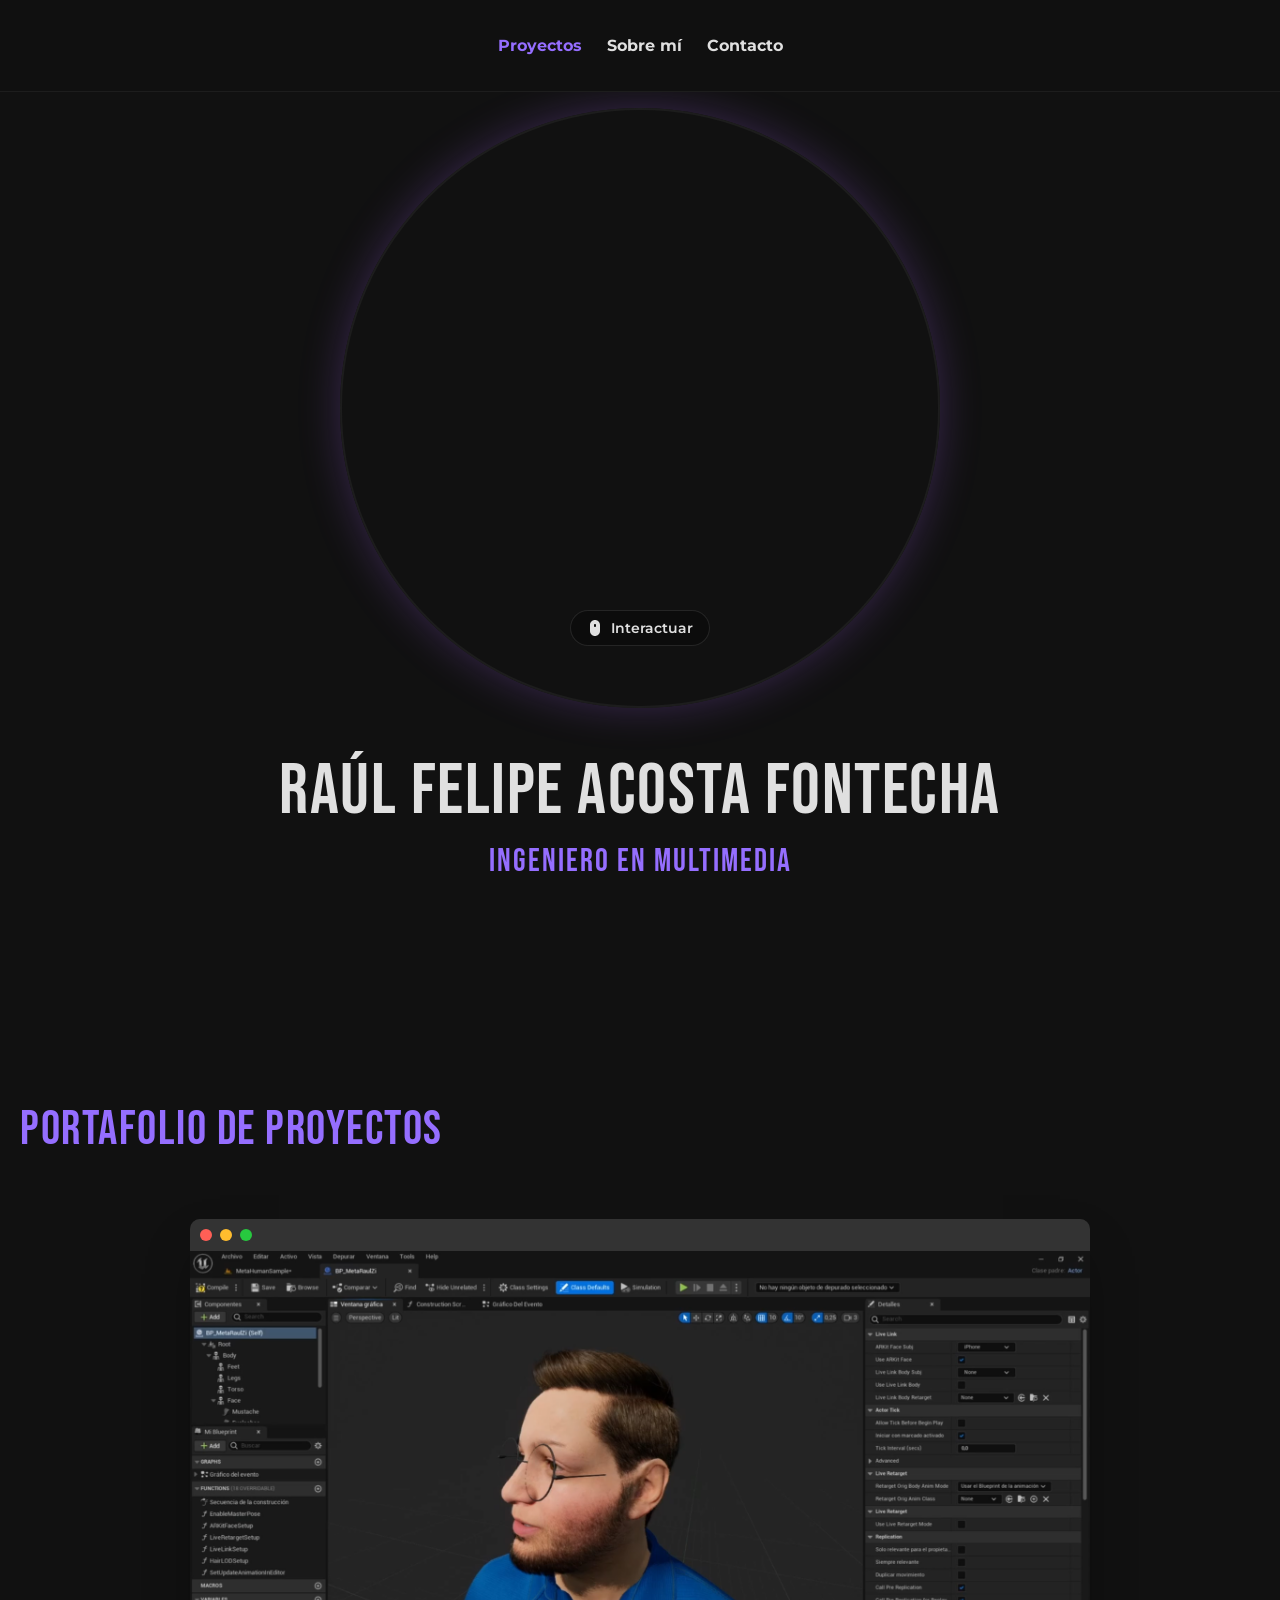
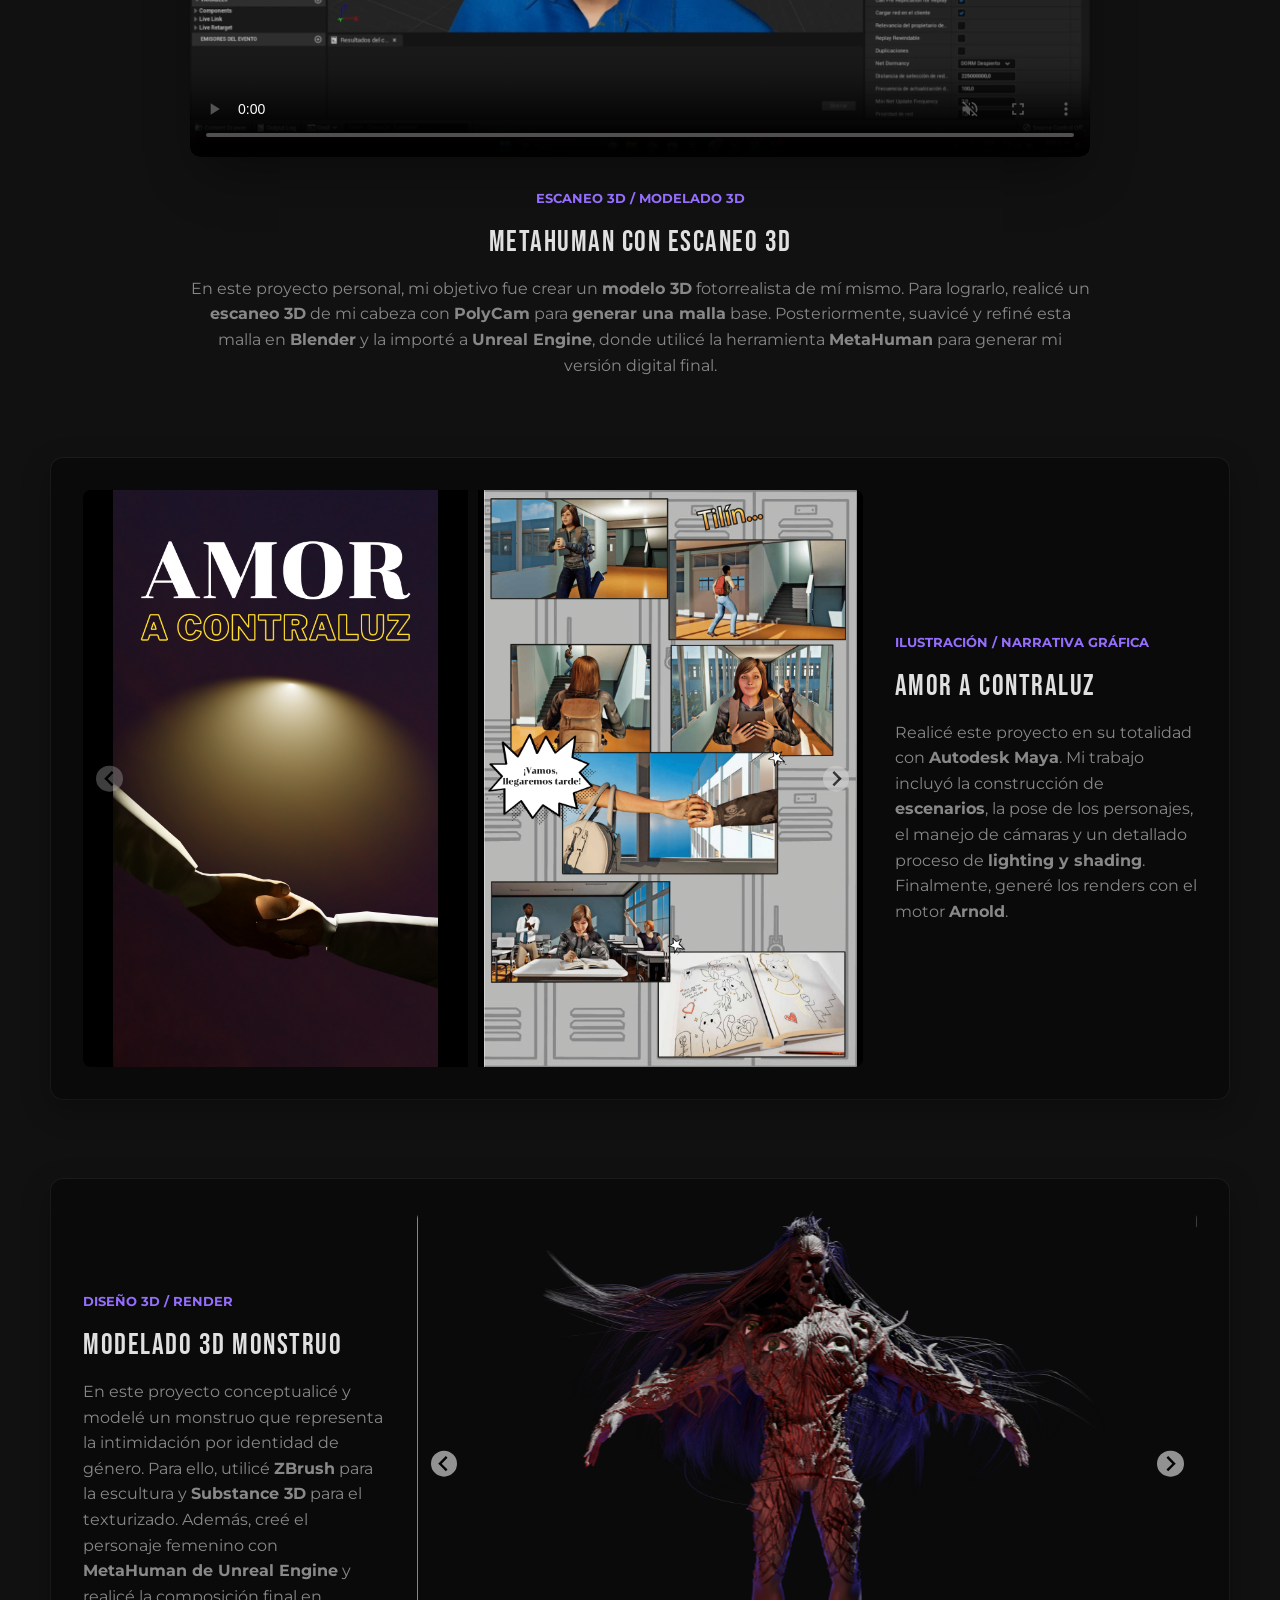
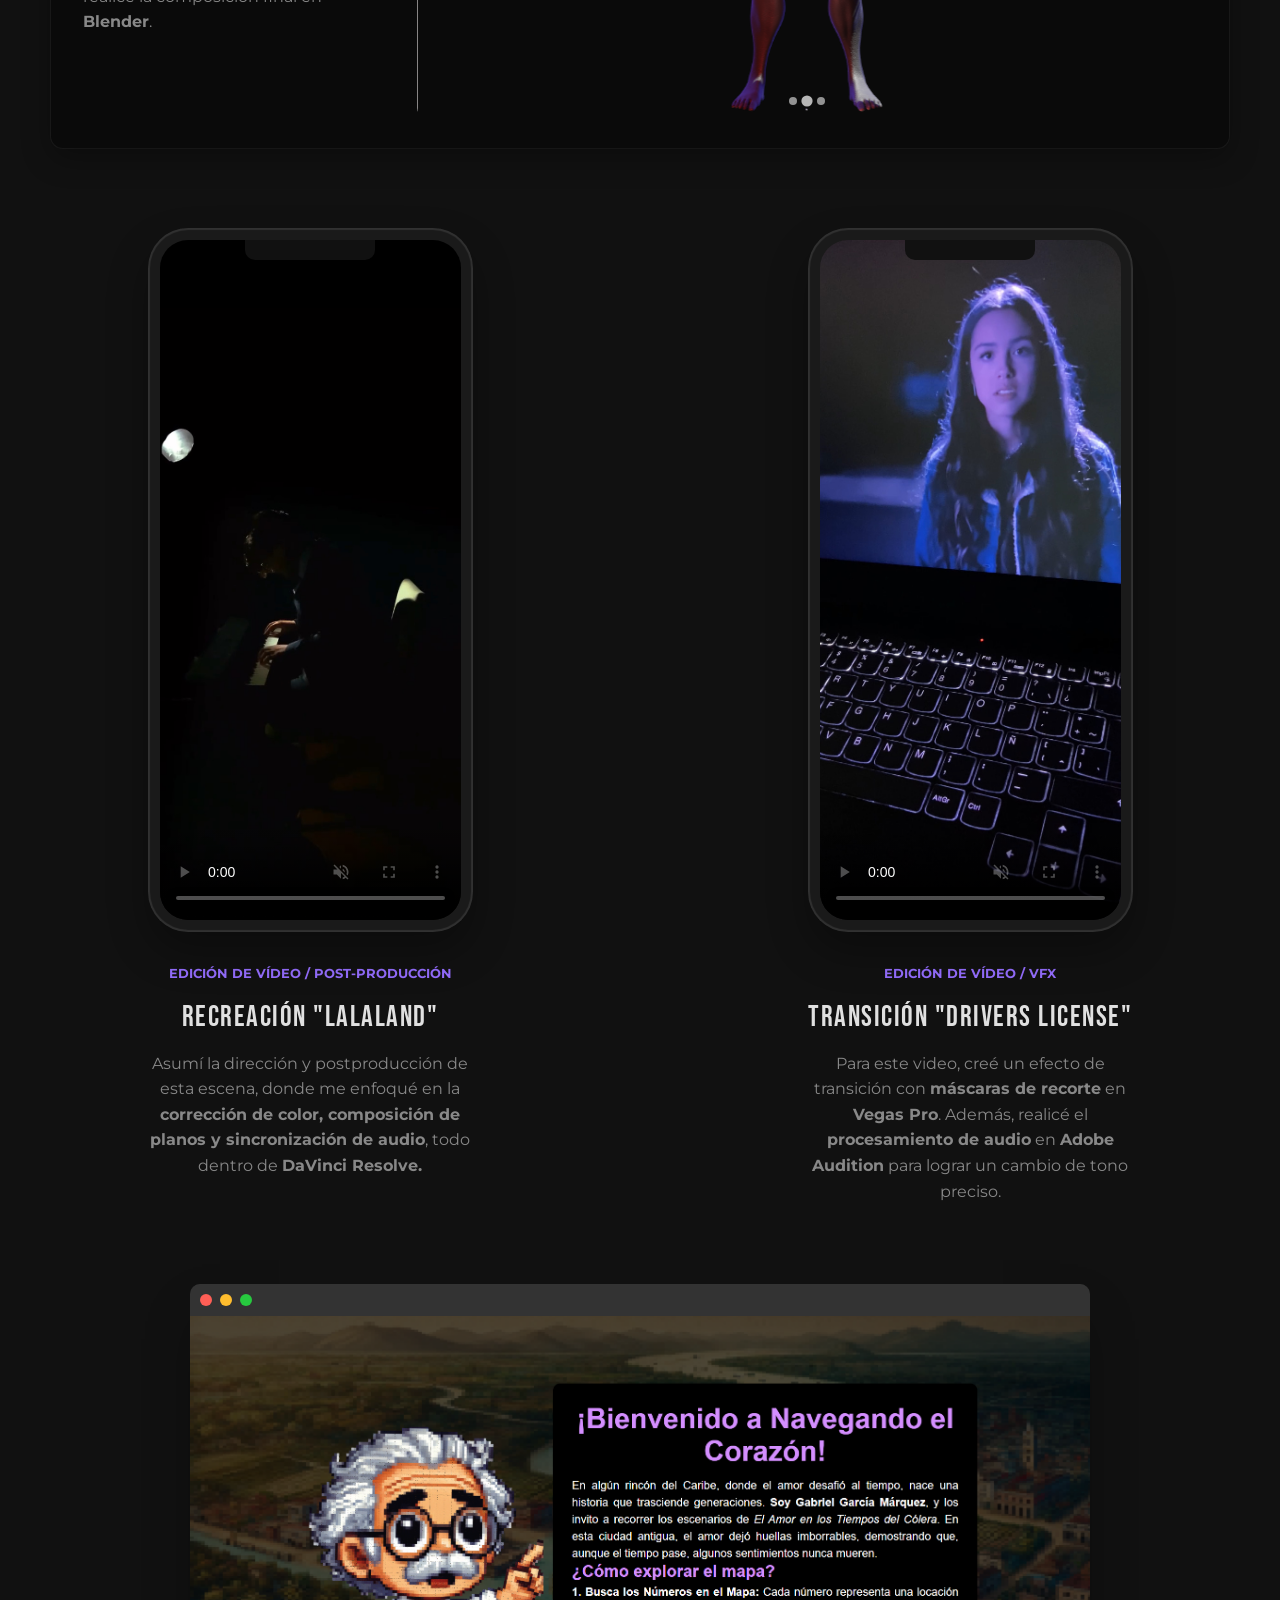
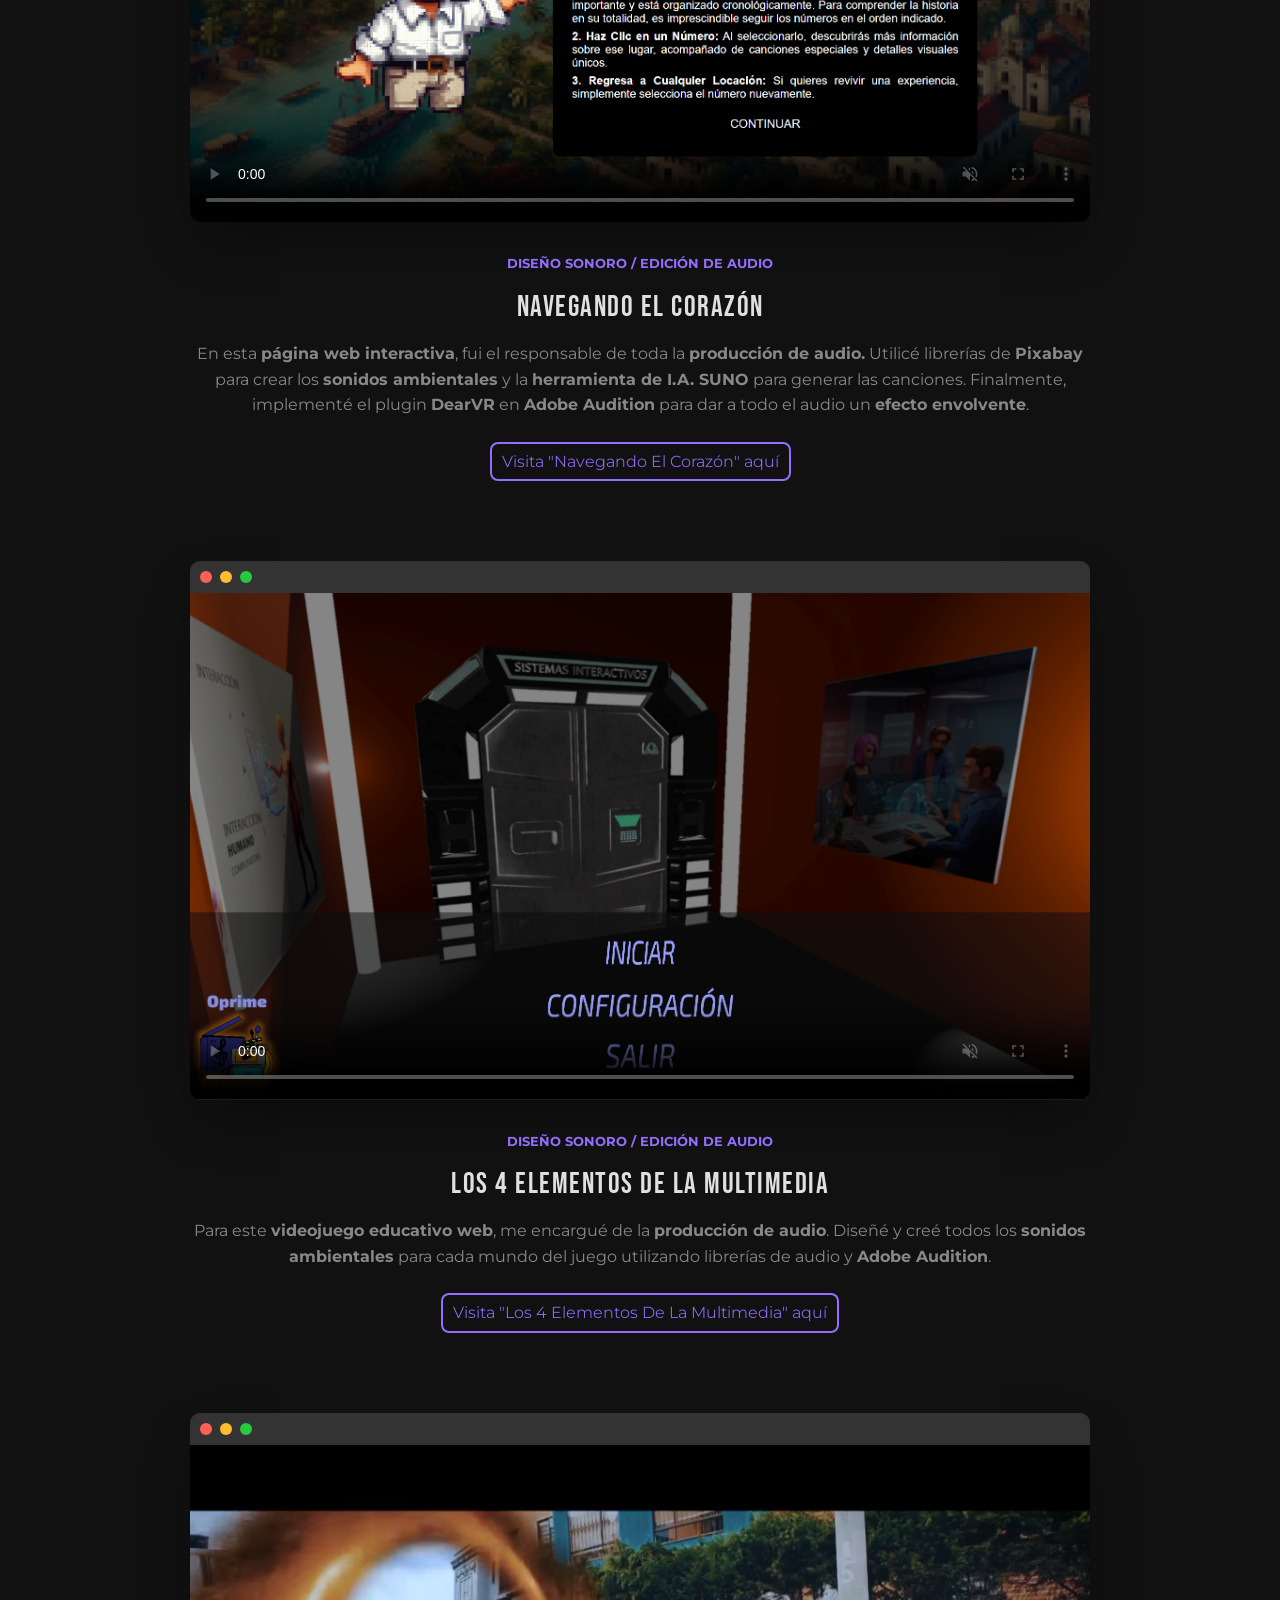
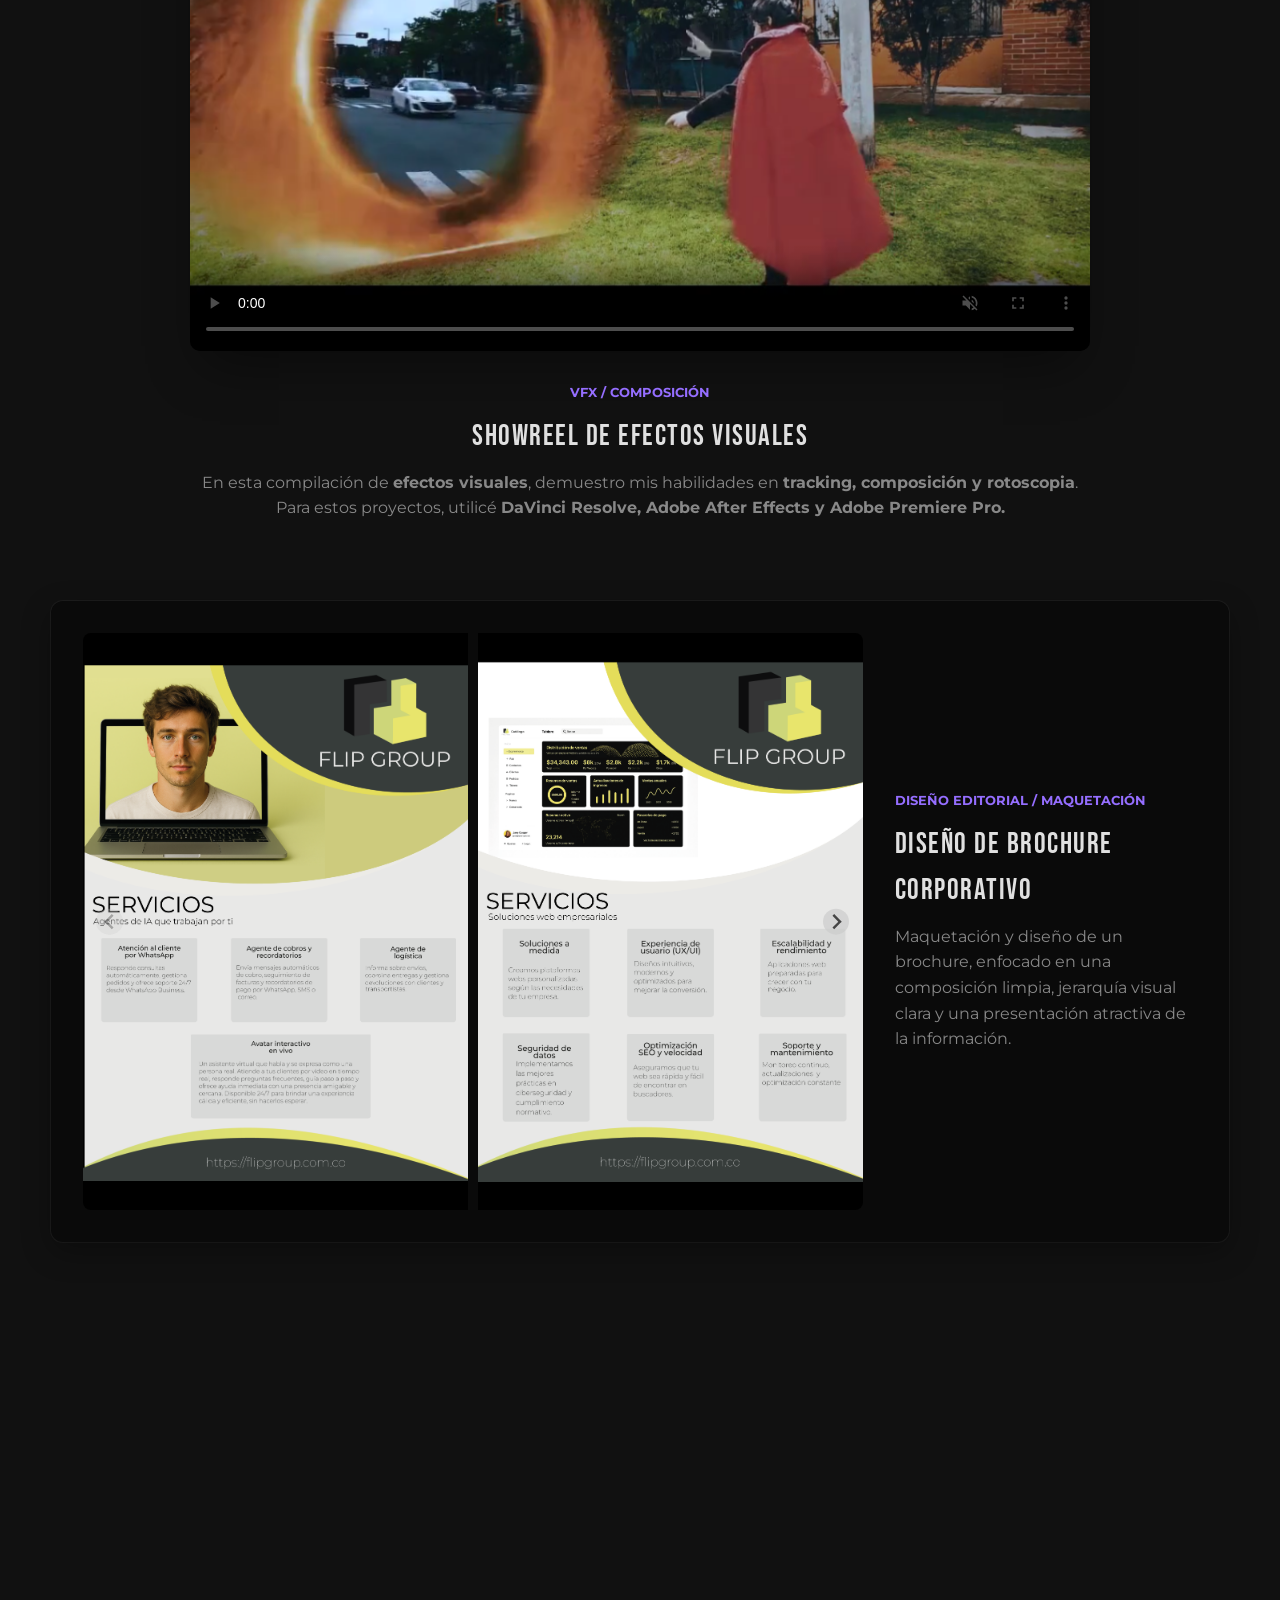
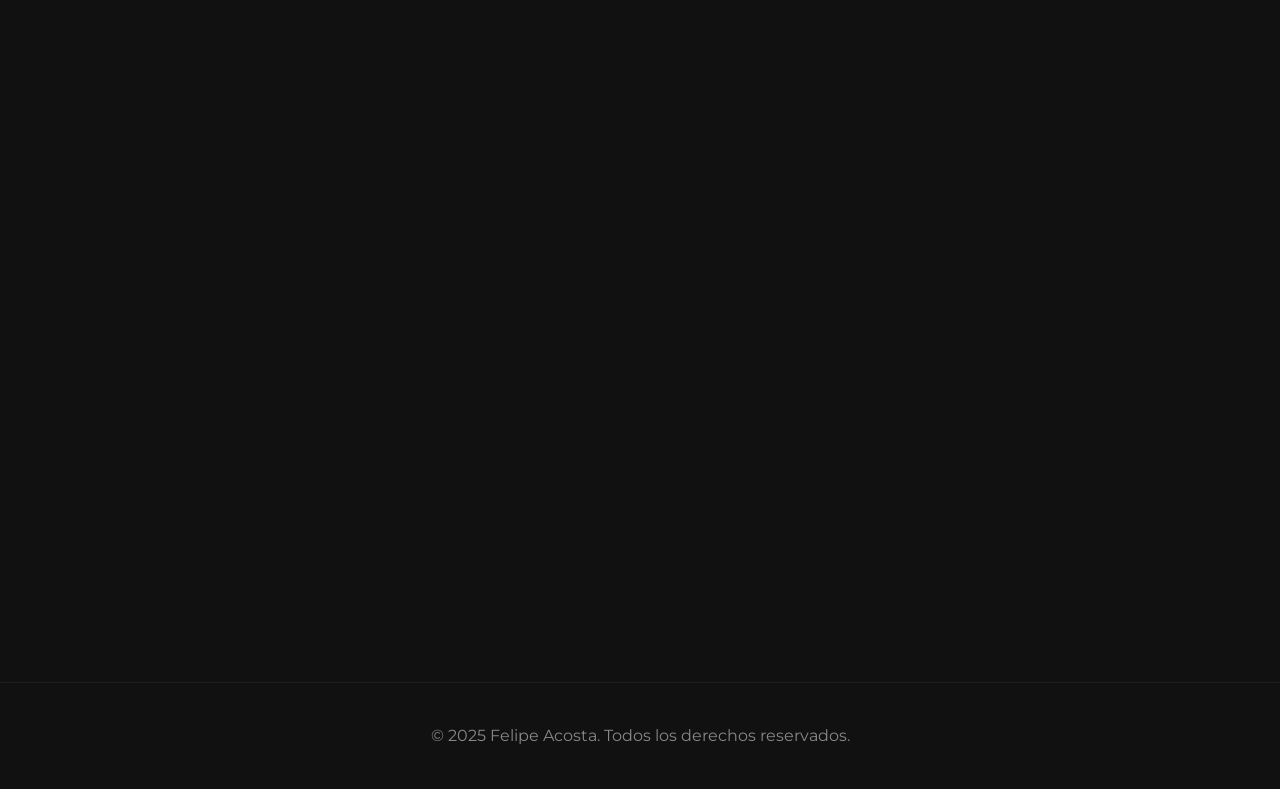
==== index.html @ 70d6d313 "Todo" ====
<!DOCTYPE html>
<html lang="es">
<head>
    <meta charset="UTF-8">
    <meta name="viewport" content="width=device-width, initial-scale=1.0">
    <title>Felipe Acosta | Ingeniero en Multimedia</title>
    <link rel="stylesheet" href="style.css">
    <link rel="preconnect" href="https://fonts.googleapis.com">
    <link rel="preconnect" href="https://fonts.gstatic.com" crossorigin>
    <link href="https://fonts.googleapis.com/css2?family=Bebas+Neue&family=Montserrat:wght@400;700&display=swap" rel="stylesheet">
    <link rel="stylesheet" href="https://cdn.jsdelivr.net/npm/@splidejs/splide@4.1.4/dist/css/splide.min.css">
</head>
<body>

    <!-- ======== HEADER / NAVEGACIÓN ======== -->
    <header class="main-header">
        <div class="container">
            <a href="#inicio" class="logo">Felipe Acosta | Ingeniero en Multimedia</a>
            <nav class="main-nav">
                <ul>
                    <li><a href="#proyectos">Proyectos</a></li>
                    <li><a href="#sobre-mi">Sobre mí</a></li>
                    <li><a href="#contacto">Contacto</a></li>
                </ul>
            </nav>
        </div>
    </header>

    <main>
        <!-- ======== SECCIÓN INICIO (HERO) ======== -->
        <section id="inicio" class="hero-section">
            <!-- Contenedor para el video interactivo -->
            <div id="metahuman-video-container" class="fade-in">
                <video id="metahuman-video" playsinline muted preload="auto" src="Multimedia/Videos/MetaFelipe.mp4"></video>
                
                <!-- ======== BOTÓN MOVIDO Y REDISEÑADO ======== -->
                <button id="toggle-interaction-btn" class="interaction-prompt">
                    <svg xmlns="http://www.w3.org/2000/svg" viewBox="0 0 384 512" width="16" height="16" fill="currentColor"><path d="M192 0C103.6 0 32 71.6 32 160V352c0 88.4 71.6 160 160 160s160-71.6 160-160V160C352 71.6 280.4 0 192 0zM224 160v32c0 17.7-14.3 32-32 32s-32-14.3-32-32V160c0-17.7 14.3-32 32-32s32 14.3 32 32z"/></svg>
                    <span>Interactuar</span>
                </button>
            </div>
            <div class="hero-title-container fade-in">
                <h1>Raúl Felipe Acosta Fontecha</h1>
                <h2>Ingeniero en Multimedia</h2>
            </div>
        </section>

        <!-- (El resto de tu HTML sigue igual) -->
        
        <!-- ======== SECCIÓN DE PROYECTOS (TEXTOS CORREGIDOS) ======== -->
        <section id="proyectos" class="section">
            <div class="container">
                <h2 class="section-title fade-in">Portafolio de Proyectos</h2>
                <div class="proyectos-grid">
        
                    <!-- Proyecto 1: Meta human -->
                    <div class="proyecto-horizontal-card full-width-grid-item fade-in">
                        <div class="browser-mockup">
                            <div class="browser-header">
                                <div class="dots"><span class="dot red"></span><span class="dot yellow"></span><span class="dot green"></span></div>
                            </div>
                            <div class="browser-screen">
                                <video src="Multimedia/Videos/Muestra meta human.mp4" poster="Multimedia/Videos/Portadas/Metta.png" playsinline loop muted controls></video>
                            </div>
                        </div>
                        <div class="horizontal-card-content">
                            <span class="category">Escaneo 3D / Modelado 3D</span>
                            <h3>Metahuman con Escaneo 3D</h3>
                            <p>En este proyecto personal, mi objetivo fue crear un <strong>modelo 3D</strong> fotorrealista de mí mismo. Para lograrlo, realicé un <strong>escaneo 3D</strong> de mi cabeza con <strong>PolyCam</strong> para <strong>generar una malla</strong> base. Posteriormente, suavicé y refiné esta malla en <strong>Blender</strong> y la importé a <strong>Unreal Engine</strong>, donde utilicé la herramienta <strong>MetaHuman</strong> para generar mi versión digital final.</p>
                        </div>
                    </div>
        
                    <!-- Proyecto 2: Cómic Interactivo -->
                    <div class="proyecto-galeria-card full-width-grid-item fade-in">
                        <div class="gallery-frame-mockup">
                            <div class="gallery-inner-container">
                                <div class="gallery-carousel-column">
                                    <div id="comic-splide" class="splide">
                                        <div class="splide__track">
                                            <ul class="splide__list">
                                                <li class="splide__slide"><img src="Multimedia/Render 3d/Comic/001.png" alt="Portada"></li>
                                                <li class="splide__slide"><img src="Multimedia/Render 3d/Comic/002.png" alt="Página 1"></li>
                                                <li class="splide__slide"><img src="Multimedia/Render 3d/Comic/003.png" alt="Página 2"></li>
                                                <li class="splide__slide"><img src="Multimedia/Render 3d/Comic/004.png" alt="Página 3"></li>
                                                <li class="splide__slide"><img src="Multimedia/Render 3d/Comic/005.png" alt="Página 4"></li>
                                                <li class="splide__slide"><img src="Multimedia/Render 3d/Comic/006.png" alt="Página 5"></li>
                                                <li class="splide__slide"><img src="Multimedia/Render 3d/Comic/007.png" alt="Página 6"></li>
                                            </ul>
                                        </div>
                                    </div>
                                </div>
                                <div class="gallery-description-column">
                                    <span class="category">Ilustración / Narrativa Gráfica</span>
                                    <h3>Amor a Contraluz</h3>
                                    <p>Realicé este proyecto en su totalidad con <strong>Autodesk Maya</strong>. Mi trabajo incluyó la construcción de <strong>escenarios</strong>, la pose de los personajes, el manejo de cámaras y un detallado proceso de <strong>lighting y shading</strong>. Finalmente, generé los renders con el motor <strong>Arnold</strong>.</p>
                                </div>
                            </div>
                        </div>
                    </div>
                    
                    <!-- Proyecto 3: Galería de Renders -->
                    <div class="proyecto-galeria-card full-width-grid-item fade-in">
                        <div class="gallery-frame-mockup">
                            <div class="gallery-inner-container">
                                <div class="gallery-description-column">
                                    <span class="category">Diseño 3D / Render</span>
                                    <h3>Modelado 3D Monstruo</h3>
                                    <p>En este proyecto conceptualicé y modelé un monstruo que representa la intimidación por identidad de género. Para ello, utilicé <strong>ZBrush</strong> para la escultura y <strong>Substance 3D</strong> para el texturizado. Además, creé el personaje femenino con <strong>MetaHuman de Unreal Engine</strong> y realicé la composición final en <strong>Blender</strong>.</p>
                                </div>
                                <div class="gallery-carousel-column">
                                    <div id="renders-carrusel" class="splide">
                                        <div class="splide__track">
                                            <ul class="splide__list">
                                                <li class="splide__slide"><img src="Multimedia/Render 3d/Diseno.png" alt="Diseño intimidación por identidad de genero"></li>
                                                <li class="splide__slide"><img src="Multimedia/Render 3d/MonstruoSISI.png" alt="Render de perfil de criatura"></li>
                                                <li class="splide__slide"><img src="Multimedia/Render 3d/Monstruo lateral.png" alt="Render lateral de criatura"></li>
                                            </ul>
                                        </div>
                                    </div>
                                </div>
                            </div>
                        </div>
                    </div>
        
                    <!-- Proyecto 4: Video Vertical 1 -->
                    <div class="proyecto-video-card fade-in">
                        <div class="phone-mockup">
                            <div class="phone-screen">
                                <video src="Multimedia/Videos/Lalaland.mp4" poster="Multimedia/Videos/Portadas/Yoyo.png" playsinline loop muted controls></video>
                            </div>
                        </div>
                        <div class="video-card-content">
                            <span class="category">Edición de Vídeo / Post-producción</span>
                            <h3>Recreación "Lalaland"</h3>
                            <p>Asumí la dirección y postproducción de esta escena, donde me enfoqué en la <strong>corrección de color, composición de planos y sincronización de audio</strong>, todo dentro de <strong>DaVinci Resolve.</strong></p>
                        </div>
                    </div>
        
                    <!-- Proyecto 5: Video Vertical 2 -->
                    <div class="proyecto-video-card fade-in">
                        <div class="phone-mockup">
                            <div class="phone-screen">
                                <video src="Multimedia/Videos/Drivers license.mp4" poster="Multimedia/Videos/Portadas/Olivia.png" playsinline loop muted controls></video>
                            </div>
                        </div>
                        <div class="video-card-content">
                            <span class="category">Edición de Vídeo / VFX</span>
                            <h3>Transición "Drivers License"</h3>
                            <p>Para este video, creé un efecto de transición con <strong>máscaras de recorte</strong> en <strong>Vegas Pro</strong>. Además, realicé el <strong>procesamiento de audio</strong> en <strong>Adobe Audition</strong> para lograr un cambio de tono preciso.</p>
                        </div>
                    </div>
        
                    <!-- Proyecto 6: Video Horizontal 3 -->
                    <div class="proyecto-horizontal-card full-width-grid-item fade-in">
                        <div class="browser-mockup">
                            <div class="browser-header">
                                <div class="dots"><span class="dot red"></span><span class="dot yellow"></span><span class="dot green"></span></div>
                            </div>
                            <div class="browser-screen">
                                <video src="Multimedia/Videos/NavegandoElCorazon.mp4" poster="Multimedia/Videos/Portadas/Navegando.png" playsinline loop muted controls></video>
                            </div>
                        </div>
                        <div class="horizontal-card-content">
                            <span class="category">Diseño Sonoro / Edición de Audio</span>
                            <h3>Navegando El Corazón</h3>
                            <p>En esta <strong>página web interactiva</strong>, fui el responsable de toda la <strong>producción de audio.</strong> Utilicé librerías de <strong>Pixabay</strong> para crear los <strong>sonidos ambientales</strong> y la <strong>herramienta de I.A. SUNO</strong> para generar las canciones. Finalmente, implementé el plugin <strong>DearVR</strong> en <strong>Adobe Audition</strong> para dar a todo el audio un <strong>efecto envolvente</strong>.</p>
                            <a href="https://navegandoelcorazon.netlify.app" target="_blank" class="action-link">
                                 Visita "Navegando El Corazón" aquí
                            </a>
                        </div>
                    </div>
        
                    <!-- Proyecto 7: Video Horizontal 4 -->
                    <div class="proyecto-horizontal-card full-width-grid-item fade-in">
                        <div class="browser-mockup">
                            <div class="browser-header">
                                <div class="dots"><span class="dot red"></span><span class="dot yellow"></span><span class="dot green"></span></div>
                            </div>
                            <div class="browser-screen">
                                <video src="Multimedia/Videos/los 4 elementos.mp4" poster="Multimedia/Videos/Portadas/Los 4.png" playsinline loop muted controls></video>
                            </div>
                        </div>
                        <div class="horizontal-card-content">
                            <span class="category">Diseño Sonoro / Edición de Audio</span>
                            <h3>Los 4 Elementos De La Multimedia</h3>
                            <p>Para este <strong>videojuego educativo web</strong>, me encargué de la <strong>producción de audio</strong>. Diseñé y creé todos los <strong>sonidos ambientales</strong> para cada mundo del juego utilizando librerías de audio y <strong>Adobe Audition</strong>.</p>
                            <a href="https://xdark-phoe-nix.itch.io/stem-juego" target="_blank" class="action-link">
                                 Visita "Los 4 Elementos De La Multimedia" aquí
                            </a>
                        </div>
                    </div>
        
                    <!-- Proyecto 8: Video Horizontal 5 -->
                    <div class="proyecto-horizontal-card full-width-grid-item fade-in">
                        <div class="browser-mockup">
                            <div class="browser-header">
                                <div class="dots"><span class="dot red"></span><span class="dot yellow"></span><span class="dot green"></span></div>
                            </div>
                            <div class="browser-screen">
                                <video src="Multimedia/Videos/Efectos.mp4" poster="Multimedia/Videos/Portadas/VFX.png" playsinline loop muted controls></video>
                            </div>
                        </div>
                        <div class="horizontal-card-content">
                            <span class="category">VFX / Composición</span>
                            <h3>Showreel de Efectos Visuales</h3>
                            <p>En esta compilación de <strong>efectos visuales</strong>, demuestro mis habilidades en <strong>tracking, composición y rotoscopia</strong>. Para estos proyectos, utilicé <strong>DaVinci Resolve, Adobe After Effects y Adobe Premiere Pro.</strong></p>
                        </div>
                    </div>
        
                    <!-- ========= PROYECTO 9: BROCHURE INTERACTIVO ========= -->
                    <div class="proyecto-galeria-card full-width-grid-item fade-in">
                                <div class="gallery-frame-mockup">
                                    <div class="gallery-inner-container">
                                        <div class="gallery-carousel-column">
                                            <div id="brochure-splide" class="splide"> <!-- ID ÚNICO -->
                                                <div class="splide__track">
                                                    <ul class="splide__list">
                                                        <li class="splide__slide"><img src="Multimedia/Diseno/Brochure/002.png" alt="Página 1"></li>
                                                        <li class="splide__slide"><img src="Multimedia/Diseno/Brochure/003.png" alt="Página 2"></li>
                                                        <li class="splide__slide"><img src="Multimedia/Diseno/Brochure/004.png" alt="Página 3"></li>
                                                        <li class="splide__slide"><img src="Multimedia/Diseno/Brochure/005.png" alt="Página 4"></li>
                                                        <li class="splide__slide"><img src="Multimedia/Diseno/Brochure/006.png" alt="Página 5"></li>
                                                        <li class="splide__slide"><img src="Multimedia/Diseno/Brochure/007.png" alt="Página 6"></li>
                                                        <li class="splide__slide"><img src="Multimedia/Diseno/Brochure/008.png" alt="Página 7"></li>
                                                        <li class="splide__slide"><img src="Multimedia/Diseno/Brochure/009.png" alt="Página 8"></li>
                                                    </ul>
                                                </div>
                                            </div>
                                        </div>
                                        <div class="gallery-description-column">
                                            <span class="category">Diseño Editorial / Maquetación</span>
                                            <h3>Diseño de Brochure Corporativo</h3>
                                            <p>Maquetación y diseño de un brochure, enfocado en una composición limpia, jerarquía visual clara y una presentación atractiva de la información.</p>
                                        </div>
                                    </div>
                                </div>
                            </div>
        
                            <!-- ========= PROYECTO 10: MENÚ DE RESTAURANTE ========= -->
        <div class="proyecto-galeria-card full-width-grid-item fade-in">
            <div class="gallery-frame-mockup">
                <div class="gallery-inner-container">
        
                    <!-- Columna Izquierda: La Descripción (AHORA PRIMERO) -->
                    <div class="gallery-description-column">
                        <span class="category">Diseño Gráfico / Diseño Editorial</span>
                        <h3>Diseño de Menú para Restaurante</h3>
                        <p>Creación de la identidad visual y maquetación para el menú del restaurante "Mi Carnal". El diseño se enfoca en una tipografía clara, una paleta de colores cálida y una organización intuitiva para mejorar la experiencia del cliente.</p>
                    </div>
        
                    <!-- Columna Derecha: El Carrusel (AHORA SEGUNDO) -->
                    <div class="gallery-carousel-column">
                        <div id="menu-splide" class="splide"> <!-- ¡ID ÚNICO! -->
                            <div class="splide__track">
                                <ul class="splide__list">
                                    <li class="splide__slide"><img src="Multimedia/Diseno/Menu/1.png" alt="Página 1 del Menú"></li>
                                    <li class="splide__slide"><img src="Multimedia/Diseno/Menu/2.png" alt="Página 2 del Menú"></li>
                                    <li class="splide__slide"><img src="Multimedia/Diseno/Menu/3.png" alt="Página 3 del Menú"></li>
                                    <li class="splide__slide"><img src="Multimedia/Diseno/Menu/4.png" alt="Página 4 del Menú"></li>
                                    <li class="splide__slide"><img src="Multimedia/Diseno/Menu/5.png" alt="Página 5 del Menú"></li>
                                    <!-- Añade tantas páginas como tenga tu menú -->
                                </ul>
                            </div>
                        </div>
                    </div>
                    
                </div>
            </div>
        </div>
        
                </div> <!-- Fin de .proyectos-grid -->
            </div> <!-- Fin de .container -->
        </section>
        
        <!-- ======== SECCIÓN SOBRE MÍ ======== -->
                <section id="sobre-mi" class="section">
                    <div class="container">
                        <h2 class="section-title fade-in">Sobre Mí</h2>
                        <div class="bio-container fade-in">
                            <div class="bio-photo-wrapper">
                                <img src="Multimedia/Perfil/Raul perfil.png" alt="Foto de Raúl Felipe Acosta Fontecha" class="profile-pic">
                            </div>
                            <div class="bio-text-wrapper">
                                <p>¡Hola! Soy Felipe Acosta, un apasionado por el área de sistemas, he sido destacado por hacer las cosas con dedicación. Preparado para asumir retos, tengo la capacidad de aprender rápido lo que se me propone, trazando objetivos y metas por cumplir.</p>
                                <p>Domino con gran habilidad la <strong>post producción de videoclips;</strong> trabajando en corrección de color, croma, efectos visuales, transiciones, planos, luces, entre otros. Así como la <strong>animación 3D y el render,</strong> desde manejo de cámaras, luces, movimiento de personajes, texturizado, entre otros.</p>
                            </div>
                        </div>
                        <div class="tools-subsection fade-in">
                            <h3 class="tools-subtitle">Herramientas Principales</h3>
                            <div class="sobre-mi-tools-grid">
                                <div class="tool-card"><img src="Multimedia/Logos/PremierePro.png" alt="Adobe Premiere Pro"> <span>Premiere Pro</span></div>
                                <div class="tool-card"><img src="Multimedia/Logos/DaVinci.png" alt="DaVinci Resolve"> <span>DaVinci Resolve</span></div>
                                <div class="tool-card"><img src="Multimedia/Logos/AfterEffects.png" alt="Adobe After Effects"> <span>After Effects</span></div>
                                <div class="tool-card"><img src="Multimedia/Logos/Audition.png" alt="Adobe Audition"> <span>Audition</span></div>
                                <div class="tool-card"><img src="Multimedia/Logos/Maya.svg" alt="Autodesk Maya"> <span>Maya</span></div>
                                <div class="tool-card"><img src="Multimedia/Logos/Blender.png" alt="Blender"> <span>Blender</span></div>
                                <div class="tool-card"><img src="Multimedia/Logos/Unreal.png" alt="Unreal Engine"> <span>Unreal Engine</span></div>
                                <div class="tool-card"><img src="Multimedia/Logos/Unity.png" alt="Unity"> <span>Unity</span></div>
                                <div class="tool-card"><img src="Multimedia/Logos/Illustrator.png" alt="Adobe Illustrator"> <span>Illustrator</span></div>
                                <div class="tool-card"><img src="Multimedia/Logos/VisualStudio.png" alt="VS Code"> <span>VS Code</span></div>
                                <div class="tool-card"><img src="Multimedia/Logos/Figma.png" alt="Figma"> <span>Figma</span></div>
                                <div class="tool-card"><img src="Multimedia/Logos/Canva.png" alt="Canva"> <span>Canva</span></div>
                            </div>
                        </div>
                    </div>
                </section>
        
                <!-- ======== SECCIÓN DE CONTACTO ======== -->
                <section id="contacto" class="section">
                <div class="container">
                <h2 class="section-title text-center fade-in">Hablemos</h2>
                <!-- Formulario conectado a Formspree -->
                <form id="contact-form" class="contact-form fade-in" action="https://formspree.io/f/mvgrbzyg" method="POST">
                    <div class="form-group">
                        <label for="name">Nombre</label>
                        <input type="text" id="name" name="name" required>
                    </div>
                    <div class="form-group">
                        <label for="email">Email</label>
                        <!-- Es importante que este input tenga name="email" o name="_replyto" -->
                        <input type="email" id="email" name="email" required>
                    </div>
                    <div class="form-group">
                        <label for="message">Mensaje</label>
                        <textarea id="message" name="message" rows="5" required></textarea>
                    </div>
        
                    <!-- Div para mostrar mensajes de estado (éxito/error) -->
                    <div id="form-status"></div>
        
                    <button type="submit" class="cta-button">Enviar Mensaje</button>
                </form>
                </div>
                </section>
    </main>

    <!-- ======== FOOTER ======== -->
    <footer class="main-footer">
        <div class="container">
            <p>© 2025 Felipe Acosta. Todos los derechos reservados.</p>
        </div>
    </footer>
    
    <!-- ======== CAPA DE INTERACCIÓN AÑADIDA ======== -->
    <div id="interaction-overlay"></div>


    <!-- SCRIPTS -->
    <script src="https://cdn.jsdelivr.net/npm/@splidejs/splide@4.1.4/dist/js/splide.min.js"></script>
    <script src="script.js" defer></script> 

</body>
</html>
---- style.css ----
/* ==========================================================================
   1. VARIABLES GLOBALES Y RESET
   ========================================================================== */
:root {
    --color-background: #111111;
    --color-surface: #1d1d1d;
    --color-primary: #956eff;
    --color-primary-rgb: 149, 110, 255; /* Color primario en formato RGB */
    --color-text: #e0e0e0;
    --color-text-muted: #888888;
    --font-titles: 'Bebas Neue', sans-serif;
    --font-body: 'Montserrat', sans-serif;
}
* { margin: 0; padding: 0; box-sizing: border-box; }
html { scroll-behavior: smooth; }
body {
    background-color: var(--color-background);
    color: var(--color-text);
    font-family: var(--font-body);
    line-height: 1.6;
}
h1, h2, h3, h4, h5, h6 {
    font-family: var(--font-titles);
    font-weight: normal;
    letter-spacing: 1.5px;
}
.container {
    max-width: 1280px;
    margin: 0 auto;
    padding: 0 20px;
}

/* ==========================================================================
   2. ESTILOS GENERALES
   ========================================================================== */
.section { padding: 100px 0; }
.section-title {
    text-align: left;
    font-size: 3rem;
    margin-bottom: 50px;
    color: var(--color-primary);
}
.cta-button {
    display: inline-block;
    background-color: var(--color-primary);
    color: #fff;
    padding: 15px 30px;
    border-radius: 8px;
    text-decoration: none;
    font-weight: 700;
    border: none;
    cursor: pointer;
    transition: transform 0.3s ease, background-color 0.3s ease;
}
.cta-button:hover {
    transform: translateY(-3px);
    background-color: #9333ea;
}
.text-center { text-align: center !important; }

/* --- Estilo para enlaces de acción dentro de los proyectos --- */
.action-link {
    display: inline-block;
    margin-top: 1.5rem;
    padding: 5px 10px;
    border: 2px solid var(--color-primary);
    border-radius: 8px;
    color: var(--color-primary);
    text-decoration: none;
    font-weight: 350;
    font-family: var(--font-body);
    transition: background-color 0.3s ease, color 0.3s ease;
}

.action-link:hover {
    background-color: var(--color-primary);
    color: #fff;
}

/* ==========================================================================
   3. HEADER Y NAVEGACIÓN (CON CENTRADO REAL)
   ========================================================================== */
.main-header {
    position: sticky;
    top: 0;
    z-index: 1000;
    padding: 20px 0;
    background-color: rgba(17, 17, 17, 0.8);
    backdrop-filter: blur(10px);
    border-bottom: 1px solid var(--color-surface);
    transition: background-color 0.4s ease;
}

.main-header .container {
    display: flex;
    align-items: center;
    /* Mantenemos space-between para cuando el logo aparece */
    justify-content: space-between; 
    /* Hacemos el contenedor relativo para posicionar la navegación de forma absoluta */
    position: relative;
}

.logo {
    font-size: 2rem;
    color: var(--color-primary);
    text-decoration: none;
    font-family: var(--font-titles);
    opacity: 0;
    transform: translateY(-10px);
    pointer-events: none;
    transition: opacity 0.5s ease-in-out, transform 0.5s ease-in-out;
}

.main-nav {
    /* Estado inicial: Posicionada absolutamente en el centro del contenedor */
    position: absolute;
    left: 50%;
    top: 50%;
    transform: translate(-50%, -50%); /* Truco clásico para centrado perfecto */
    transition: transform 0.5s ease-in-out;
}

/* --- ESTADO DEL HEADER CUANDO SE HACE SCROLL --- */
.main-header.scrolled .logo {
    opacity: 1;
    transform: translateY(0);
    pointer-events: auto;
}

.main-header.scrolled .main-nav {
    /* Al hacer scroll, la volvemos a su estado de flujo normal */
    position: static; /* La devolvemos al flujo del documento */
    transform: translate(0, 0); /* Reseteamos la transformación */
}

.main-nav ul {
    list-style: none;
    display: flex;
    gap: 25px;
}
.main-nav a {
    color: var(--color-text);
    text-decoration: none;
    font-weight: 700;
    transition: color 0.3s ease;
}
.main-nav a:hover, .main-nav a.active {
    color: var(--color-primary);
}

/* ==========================================================================
   4. SECCIÓN HERO
   ========================================================================== */
.hero-section { 
    min-height: 100vh; /* <-- CAMBIO 1: Permite que la sección sea más pequeña si el contenido cabe */
    display: flex; 
    flex-direction: column; 
    align-items: center; 
    justify-content: center; /* <-- CAMBIO 2: Lo volvemos a centrar verticalmente */
    padding-bottom: 10vh; /* <-- CAMBIO 3: Añadimos un padding inferior para controlar el espacio */
    text-align: center; 
    padding-left: 20px;
    padding-right: 20px;
    position: relative; 
    overflow: hidden; 
}
.hero-title-container { margin-top: 3rem; }
.hero-title-container h1 { font-size: 4.5rem; line-height: 1; color: var(--color-text); margin-bottom: 0.5rem; }
.hero-title-container h2 { font-size: 2rem; color: var(--color-primary); letter-spacing: 2px; }


/* ======== ESTILOS PARA METAHUMAN INTERACTIVO (VIDEO) ======== */
#metahuman-video-container {
    width: 70%;
    max-width: 600px;
    aspect-ratio: 1 / 1;
    border-radius: 50%;
    overflow: hidden;
    position: relative; /* Clave para posicionar el botón dentro */
    box-shadow: 0 0 40px rgba(173, 101, 255, 0.25);
    border: 2px solid var(--color-surface);
}

#metahuman-video {
    width: 80%;
    height: 80%;
    object-fit: cover;
    transform: scale(1.4) translateY(5%); 
}

/* ======== ESTILOS PARA EL NUEVO BOTÓN DE INTERACCIÓN ======== */
.interaction-prompt {
    position: absolute;
    bottom: 10%; /* Lo posicionamos en la parte inferior del círculo */
    left: 50%;
    transform: translateX(-50%);
    z-index: 10;

    /* Estilo Glassmorphism */
    background: rgba(0, 0, 0, 0.25);
    backdrop-filter: blur(8px);
    border: 1px solid rgba(255, 255, 255, 0.1);
    
    /* Diseño y tipografía */
    color: var(--color-text);
    font-family: var(--font-body);
    font-weight: 600;
    font-size: 0.9rem;
    padding: 8px 16px;
    border-radius: 50px;
    cursor: pointer;

    /* Layout interno (icono + texto) */
    display: flex;
    align-items: center;
    gap: 8px;

    /* Transiciones suaves */
    transition: background 0.3s ease, border-color 0.3s ease, opacity 0.4s ease, transform 0.4s ease;

    animation: pulse-glow 1s infinite ease-in-out;
}

.interaction-prompt:hover {
    background: rgba(0, 0, 0, 0.4);
    border-color: rgba(255, 255, 255, 0.3);
}

/* Ocultamos el botón cuando la interacción está activa */
body.interaction-active .interaction-prompt {
    opacity: 0;
    transform: translateX(-50%) translateY(20px);
    pointer-events: none; /* Importante para que no intercepte clics cuando está invisible */
}


/* ======== CAPA DE INTERACCIÓN ======== */
#interaction-overlay {
    position: fixed;
    top: 0;
    left: 0;
    width: 100vw;
    height: 100vh;
    z-index: 999;
    cursor: crosshair;
    display: none;
}
body.interaction-active #interaction-overlay {
    display: block;
}

/* ==========================================================================
   5. SECCIÓN DE PROYECTOS (VERSIÓN FINAL Y CORREGIDA)
   ========================================================================== */

/* -- Contenedor Principal de la Cuadrícula */
.proyectos-grid {
    display: grid;
    grid-template-columns: repeat(2, 1fr);
    gap: 5rem;
    justify-items: center;
}

/* -- Estilos de Texto Comunes para todos los Proyectos */
.gallery-description-column span, 
.video-card-content span, 
.horizontal-card-content span {
    display: block;
    font-size: 0.8rem;
    color: var(--color-primary);
    font-weight: 700;
    margin-bottom: 10px;
    text-transform: uppercase;
}
.gallery-description-column h3, 
.video-card-content h3, 
.horizontal-card-content h3 {
    font-size: 1.8rem;
    margin-bottom: 10px;
}
.gallery-description-column p, 
.video-card-content p, 
.horizontal-card-content p {
    color: var(--color-text-muted);
}


/* -- 1. PROYECTO TIPO GALERÍA (reutilizable para Renders, Cómic y Brochure) */
.proyecto-galeria-card {
    grid-column: 1 / -1;
    display: flex;
    justify-content: center;
    width: 100%;
}
.gallery-frame-mockup {
    width: 95%; /* Tamaño grande */
    max-width: 1400px;
    background-color: #0a0a0a;
    padding: 2rem;
    border-radius: 12px;
    box-shadow: 0 10px 30px rgba(0,0,0,0.3), 0 0 0 1px var(--color-surface);
}
.gallery-inner-container {
    display: flex;
    align-items: center;
    gap: 2rem;
}
.gallery-description-column {
    width: 30%; /* Texto 30% */
    text-align: left;
}
.gallery-carousel-column {
    width: 70%; /* Visual 70% */
    flex-shrink: 0;
}

/* --- Carruseles Splide dentro de la galería --- */
#renders-carrusel, 
#comic-splide, 
#brochure-splide,
#menu-splide { /* <-- Corregido para apuntar al contenedor del carrusel */
    width: 100%;
    border-radius: 8px;
    overflow: hidden;
}

/* Estilos para las IMÁGENES de cada carrusel */
#renders-carrusel .splide__slide img {
    width: 100%;
    height: 100%;
    object-fit: cover; /* Para los renders que deben llenar el espacio */
}

#comic-splide .splide__slide img, 
#brochure-splide .splide__slide img,
#menu-splide .splide__slide img { /* <-- Corregido para apuntar a la imagen */
    width: 100%;
    height: 100%;
    object-fit: contain; /* Para que se vea la página/menú completo */
}

/* Proporción para los carruseles tipo libro/documento */
#comic-splide .splide__slide, 
#brochure-splide .splide__slide,
#menu-splide .splide__slide {
    aspect-ratio: 2 / 3;
    display: flex;
    align-items: center;
    justify-content: center;
    background-color: #000; /* Fondo por si la imagen no llena todo */
}


/* -- 2. PROYECTO VIDEO VERTICAL */
.proyecto-video-card { display: flex; flex-direction: column; align-items: center; width: 100%; max-width: 325px; }
.phone-mockup { width: 100%; aspect-ratio: 9 / 19.5; background-color: #1a1a1a; border-radius: 40px; padding: 12px; box-shadow: 0 20px 40px rgba(0, 0, 0, 0.3), inset 0 0 1px 2px rgba(255, 255, 255, 0.1); position: relative; }
.phone-mockup::before { content: ''; position: absolute; top: 12px; left: 50%; transform: translateX(-50%); width: 40%; height: 20px; background-color: #111; border-radius: 0 0 10px 10px; z-index: 2; }
.phone-screen { width: 100%; height: 100%; background-color: #000; border-radius: 28px; overflow: hidden; }
.phone-screen video { width: 100%; height: 100%; object-fit: cover; }
.video-card-content { text-align: center; padding-top: 2rem; }


/* -- 3. PROYECTO VIDEO HORIZONTAL */
.proyecto-horizontal-card { grid-column: 1 / -1; display: flex; flex-direction: column; align-items: center; width: 75%; max-width: 900px; }
.browser-mockup { width: 100%; background-color: var(--color-surface); border-radius: 10px; box-shadow: 0 25px 50px -12px rgba(0, 0, 0, 0.4); overflow: hidden; }
.browser-header { background-color: #333; padding: 10px; display: flex; align-items: center; }
.dots { display: flex; gap: 8px; }
.dot { display: block; width: 12px; height: 12px; border-radius: 50%; }
.dot.red { background-color: #ff5f56; } .dot.yellow { background-color: #ffbd2e; } .dot.green { background-color: #27c93f; }
.browser-screen { aspect-ratio: 16 / 9; background-color: #000; }
.browser-screen video { width: 100%; height: 100%; object-fit: cover; display: block; }
.horizontal-card-content { text-align: center; padding-top: 2rem; }


/* -- 4. Estilos para Controles de Splide */
.splide__arrow { background-color: rgba(0, 0, 0, 0.5); }
.splide__arrow:hover { background-color: rgba(0, 0, 0, 0.8); }
.splide__arrow svg { fill: #fff; }
.splide__pagination__page { background-color: rgba(255, 255, 255, 0.4); }
.splide__pagination__page.is-active { background-color: var(--color-primary); transform: scale(1.2); }

/* ==========================================================================
   7. SECCIÓN SOBRE MÍ Y HERRAMIENTAS
   ========================================================================== */
.bio-container {
    display: flex;
    align-items: center;
    gap: 50px;
}
.bio-photo-wrapper {
    flex-shrink: 0;
}
.profile-pic {
    width: 250px;
    height: 250px;
    object-fit: cover;
    border-radius: 50%;
    border: 5px solid var(--color-primary);
}
.bio-text-wrapper {
    flex-grow: 1;
}
.tools-subsection {
    margin-top: 4rem;
    border-top: 1px solid var(--color-surface);
    padding-top: 3rem;
}
.tools-subtitle {
    text-align: left;
    font-family: var(--font-body);
    font-size: 1.4rem;
    font-weight: 700;
    color: var(--color-text-muted);
    margin-bottom: 2rem;
}
.sobre-mi-tools-grid {
    display: grid;
    grid-template-columns: repeat(auto-fit, minmax(200px, 1fr));
    gap: 1rem;
}
.tool-card {
    background-color: var(--color-surface);
    border-radius: 8px;
    padding: 1rem 1.5rem;
    display: flex;
    align-items: center;
    gap: 1rem;
    border: 1px solid transparent;
    transition: transform 0.3s ease, background-color 0.3s ease, border-color 0.3s ease;
}
.tool-card:hover {
    transform: translateY(-5px);
    background-color: #2a2a2a;
    border-color: var(--color-primary);
}
.tool-card img {
    height: 30px;
    filter: grayscale(1) opacity(0.7);
    transition: filter 0.3s ease;
}
.tool-card:hover img {
    filter: grayscale(0) opacity(1);
}
.tool-card span {
    font-family: var(--font-body);
    font-weight: 700;
    color: var(--color-text);
    font-size: 0.9rem;
}


/* ==========================================================================
   7. SECCIÓN DE CONTACTO
   ========================================================================== */
.contact-form { max-width: 800px; margin: 0 auto; }
.form-group { margin-bottom: 20px; }
.form-group label { display: block; margin-bottom: 8px; color: var(--color-text-muted); }
.form-group input, .form-group textarea { width: 100%; padding: 15px; background-color: var(--color-surface); border: 1px solid #333; border-radius: 8px; color: var(--color-text); font-family: var(--font-body); font-size: 1rem; transition: border-color 0.3s ease; }
.form-group input:focus, .form-group textarea:focus { outline: none; border-color: var(--color-primary); }

/* --- Estilos para los mensajes de estado del formulario --- */
#form-status {
    margin: 1.5rem 0;
    padding: 15px;
    border-radius: 8px;
    font-weight: 700;
    text-align: center;
    display: none;
}

#form-status.status-success,
#form-status.status-error {
    display: block;
}

#form-status.status-success {
    background-color: rgba(39, 201, 63, 0.2);
    color: #27c93f;
    border: 1px solid #27c93f;
}

#form-status.status-error {
    background-color: rgba(255, 95, 86, 0.2);
    color: #ff5f56;
    border: 1px solid #ff5f56;
}

/* ==========================================================================
   8. FOOTER Y ANIMACIONES
   ========================================================================== */
.main-footer { text-align: center; padding: 40px 0; margin-top: 60px; border-top: 1px solid var(--color-surface); color: var(--color-text-muted); }
.fade-in { opacity: 0; transform: translateY(20px); transition: opacity 0.6s ease-out, transform 0.6s ease-out; }
.fade-in.visible { opacity: 1; transform: translateY(0); }

/* ======== ANIMACIÓN PARA EL BOTÓN DE INTERACCIÓN ======== */
@keyframes pulse-glow {
  0% {
    transform: translateX(-50%) scale(1);
    box-shadow: 0 0 8px rgba(var(--color-primary-rgb), 0.3);
  }
  50% {
    transform: translateX(-50%) scale(1.05);
    box-shadow: 0 0 20px rgba(var(--color-primary-rgb), 0.6);
  }
  100% {
    transform: translateX(-50%) scale(1);
    box-shadow: 0 0 8px rgba(var(--color-primary-rgb), 0.3);
  }
}

/* ==========================================================================
   9. MEDIA QUERIES (DISEÑO RESPONSIVE)
   ========================================================================== */

@media (max-width: 820px) {
    .section { padding: 80px 0; }
    .section-title { font-size: 2.2rem; }
    /* ======== CAMBIOS PARA EL HEADER EN MÓVIL (VERSIÓN SIMPLE) ======== */
    .main-header {
        transform: translateY(-100%);
        transition: transform 0.5s ease-in-out;
    }

    /* 1. Ocultamos permanentemente la navegación en móvil */
    .main-nav {
        display: none;
    }

    /* 2. El contenedor del header siempre centrará su contenido */
    .main-header .container {
        justify-content: center;
    }

    /* 3. Cuando se hace scroll, el header aparece */
    .main-header.scrolled {
        transform: translateY(0);
    }
    .hero-title-container h1 { font-size: 2.5rem; }
    .hero-title-container h2 { font-size: 1.2rem; }
    #metahuman-video-container { width: 100%; max-width: 450px;}
    .proyectos-grid { grid-template-columns: 1fr; gap: 4rem; }
    .gallery-frame-mockup { width: 100%; padding: 1rem; }
    .gallery-inner-container { flex-direction: column !important; gap: 1.5rem; }
    .gallery-inner-container > .gallery-carousel-column:first-child + .gallery-description-column { order: 1; }
    .gallery-description-column, .gallery-carousel-column { width: 100%; }
    .gallery-description-column { text-align: center; padding-top: 2rem; }
    .proyecto-horizontal-card { width: 100%; }
    .phone-mockup { max-width: 350px; }
    .bio-container { flex-direction: column; text-align: center; }
    .profile-pic { width: 200px; height: 200px; }
    .bio-text-wrapper { margin-top: 2rem; }
    .sobre-mi-tools-grid { grid-template-columns: repeat(2, 1fr); }
}

@media (max-width: 480px) {
    .logo { font-size: 1.25rem; }
    .section { padding: 60px 0; }
}
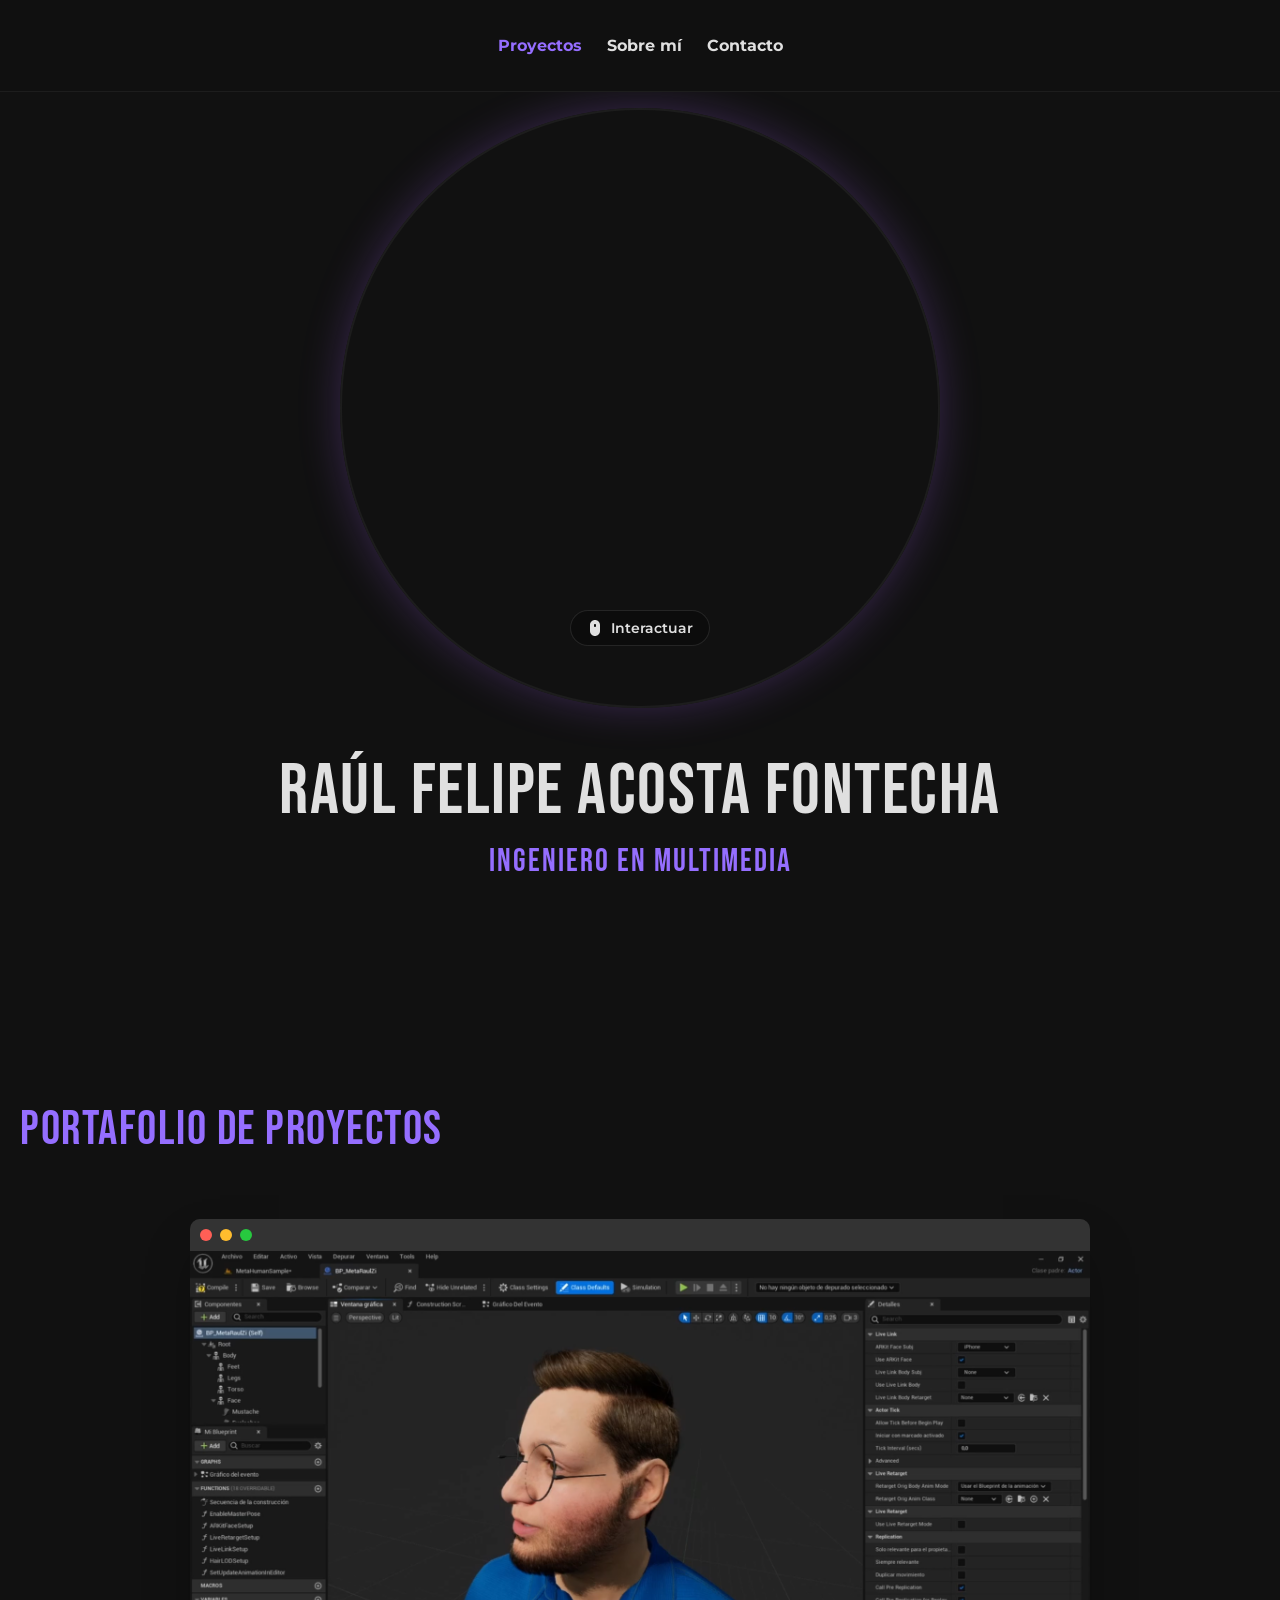
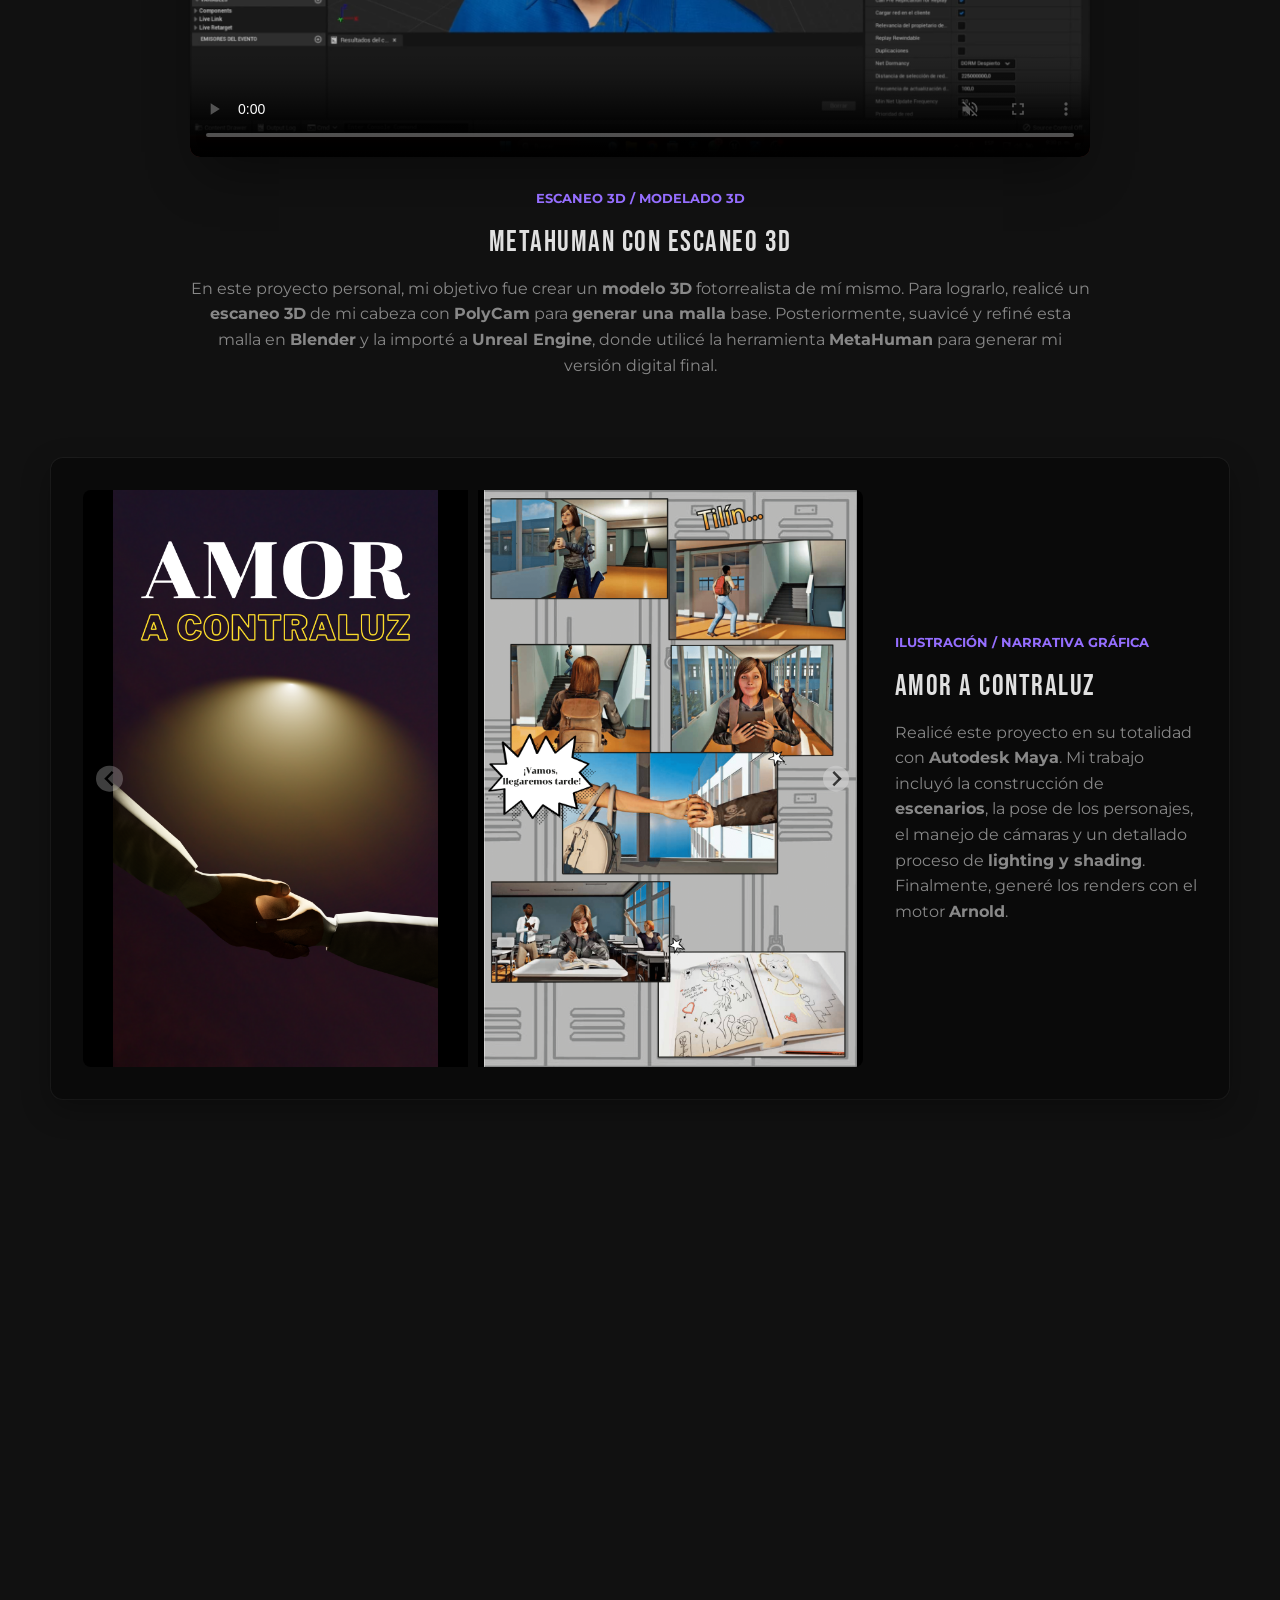
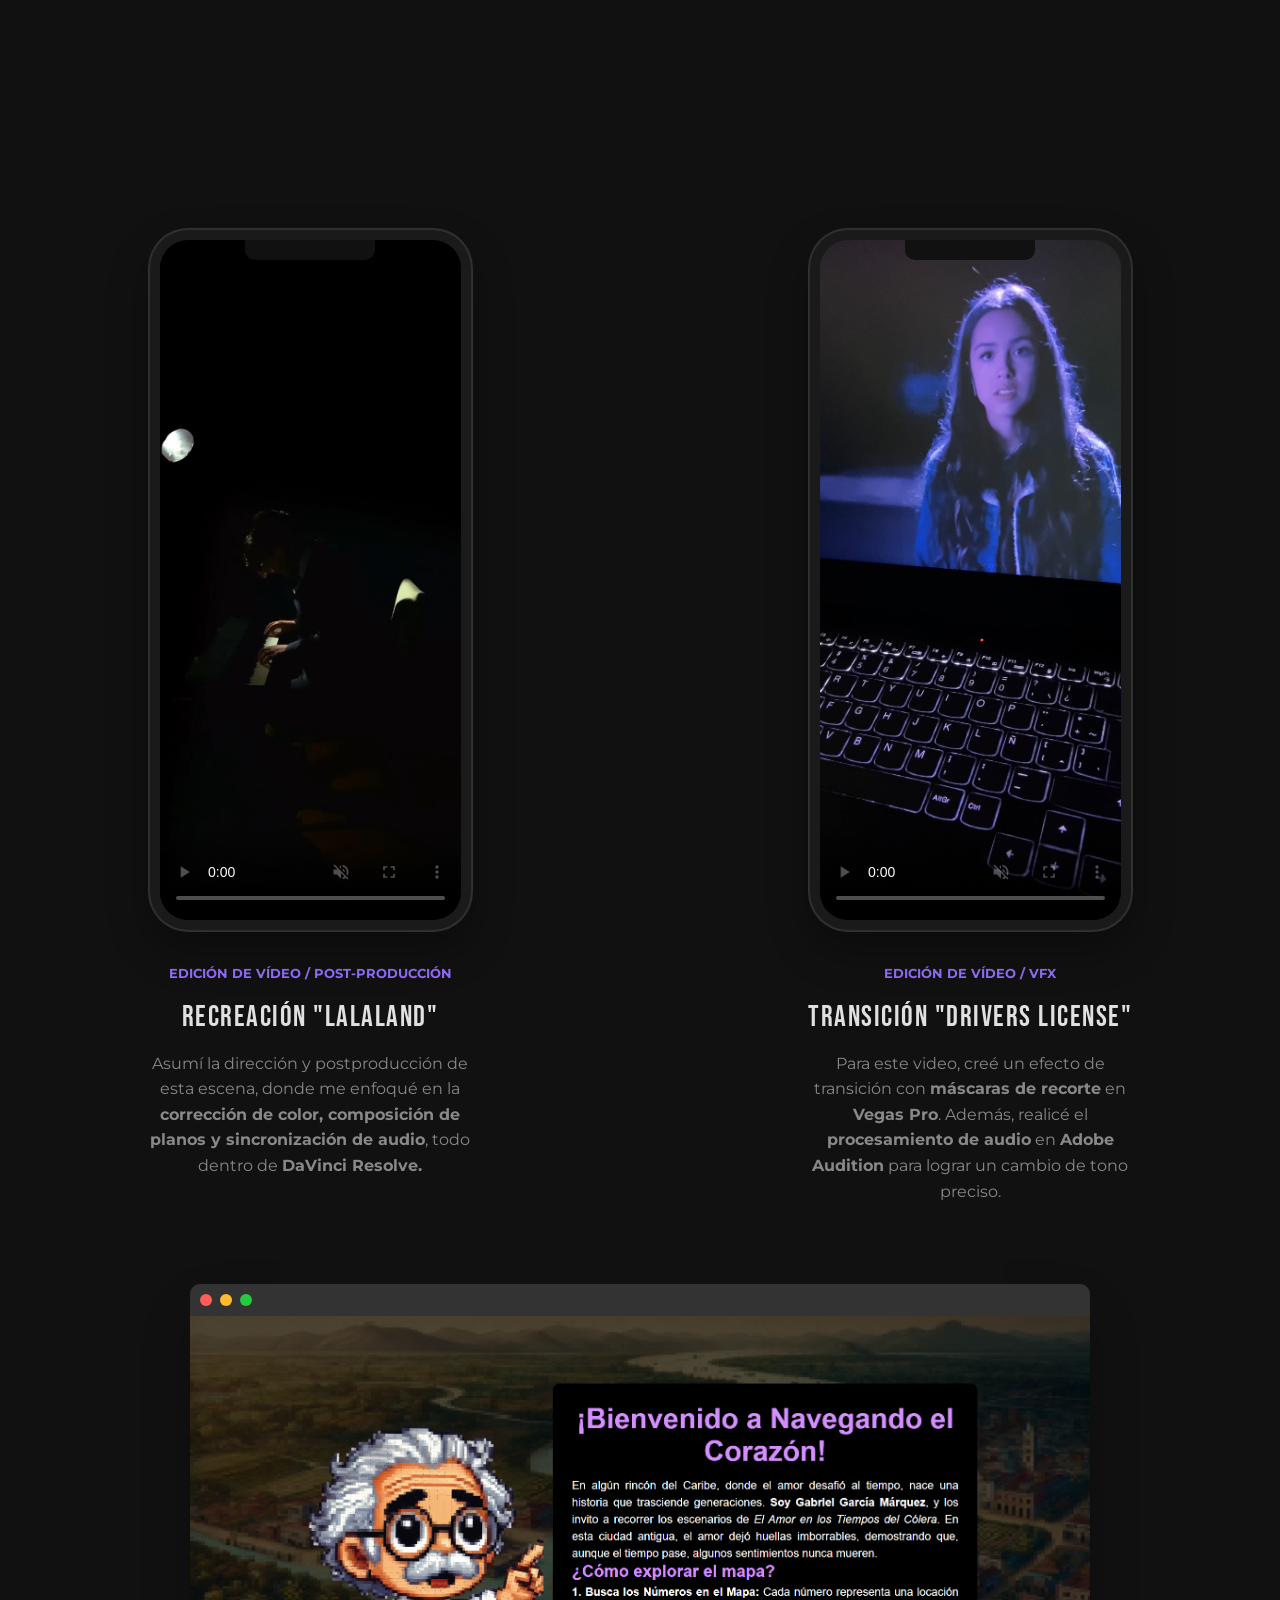
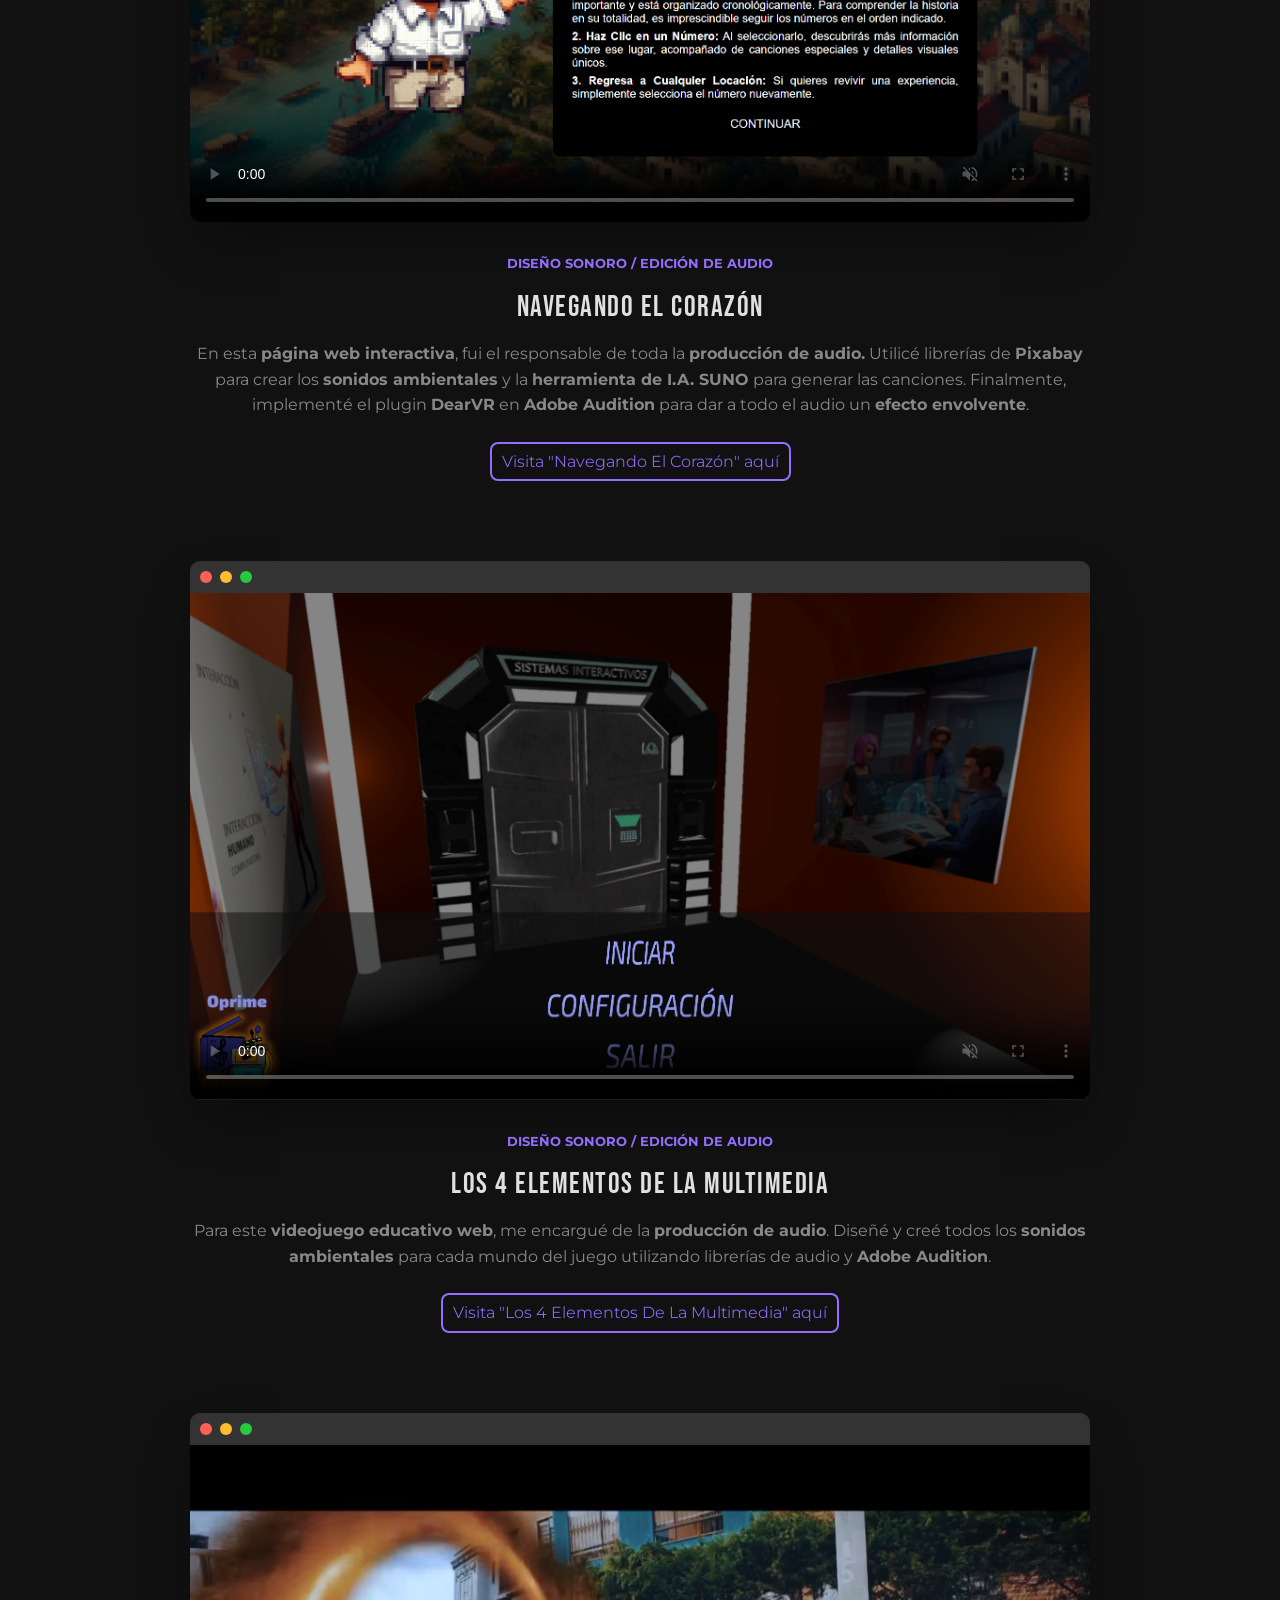
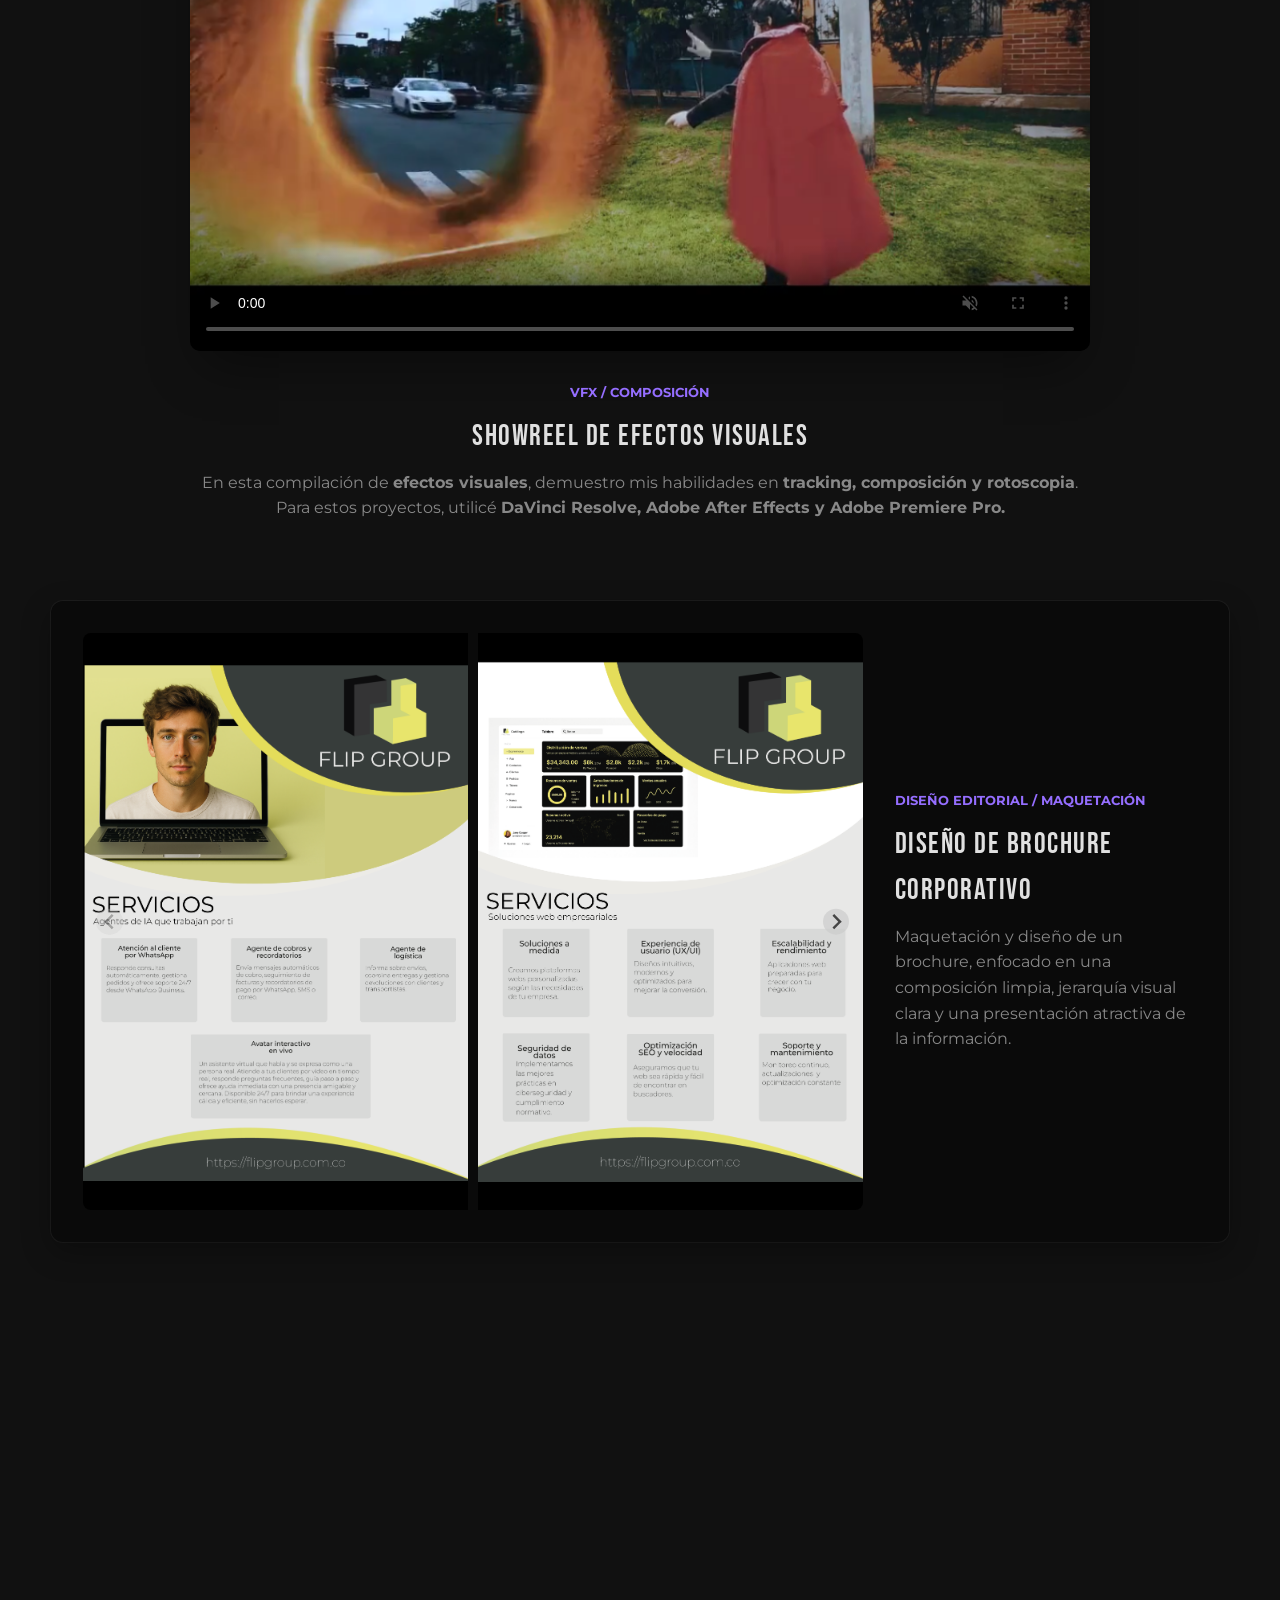
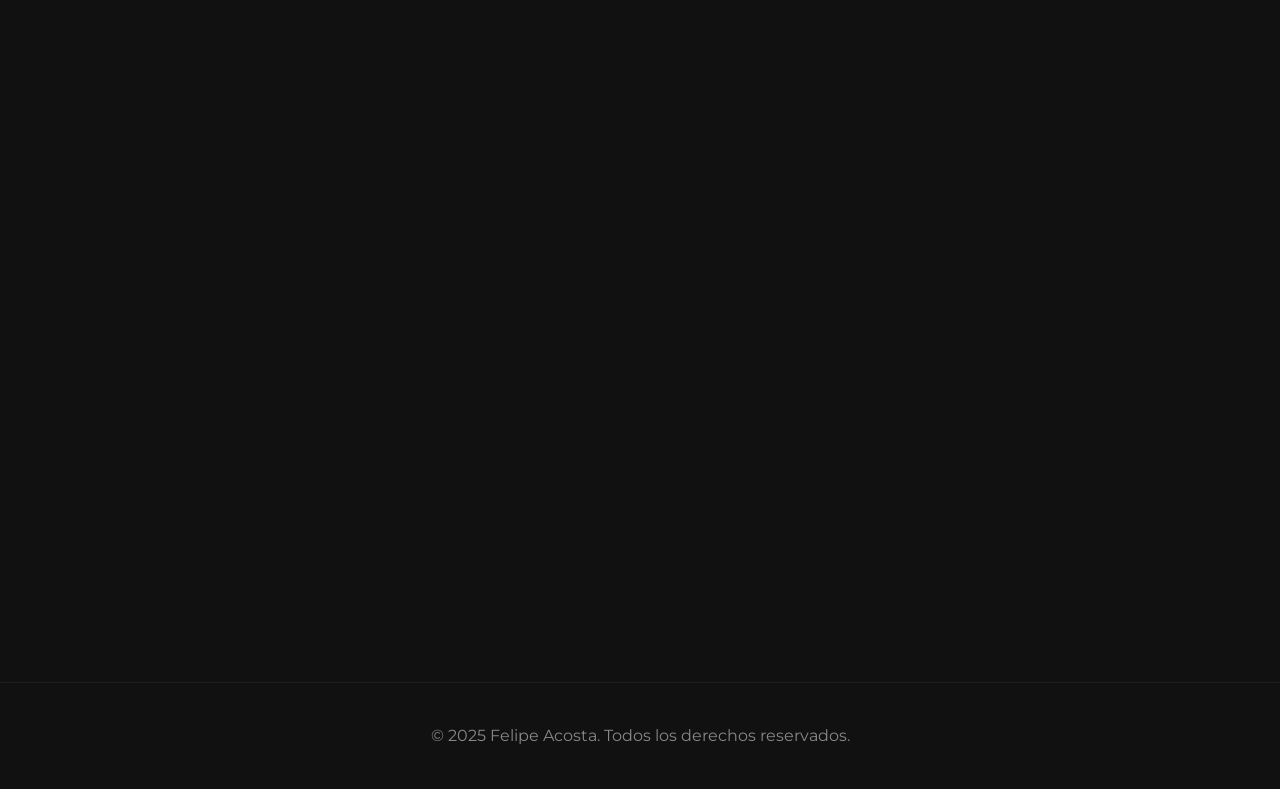
==== commit 0caa45aa: "cambio" ====
--- a/index.html
+++ b/index.html
@@ -15,7 +15,7 @@
     <!-- ======== HEADER / NAVEGACIÓN ======== -->
     <header class="main-header">
         <div class="container">
-            <a href="#inicio" class="logo">Felipe Acosta | Ingeniero en Multimedia</a>
+            <a href="#inicio" class="logo">Felipe Acosta jiji | Ingeniero en Multimedia</a>
             <nav class="main-nav">
                 <ul>
                     <li><a href="#proyectos">Proyectos</a></li>
--- a/style.css
+++ b/style.css
@@ -538,7 +538,7 @@
     .hero-title-container h1 { font-size: 2.5rem; }
     .hero-title-container h2 { font-size: 1.2rem; }
     #metahuman-video-container { width: 100%; max-width: 450px;}
-    .proyectos-grid { grid-template-columns: 1fr; gap: 4rem; }
+     .proyectos-grid { grid-template-columns: 1fr; gap: 4rem; }
     .gallery-frame-mockup { width: 100%; padding: 1rem; }
     .gallery-inner-container { flex-direction: column !important; gap: 1.5rem; }
     .gallery-inner-container > .gallery-carousel-column:first-child + .gallery-description-column { order: 1; }
@@ -555,4 +555,4 @@
 @media (max-width: 480px) {
     .logo { font-size: 1.25rem; }
     .section { padding: 60px 0; }
-}+}
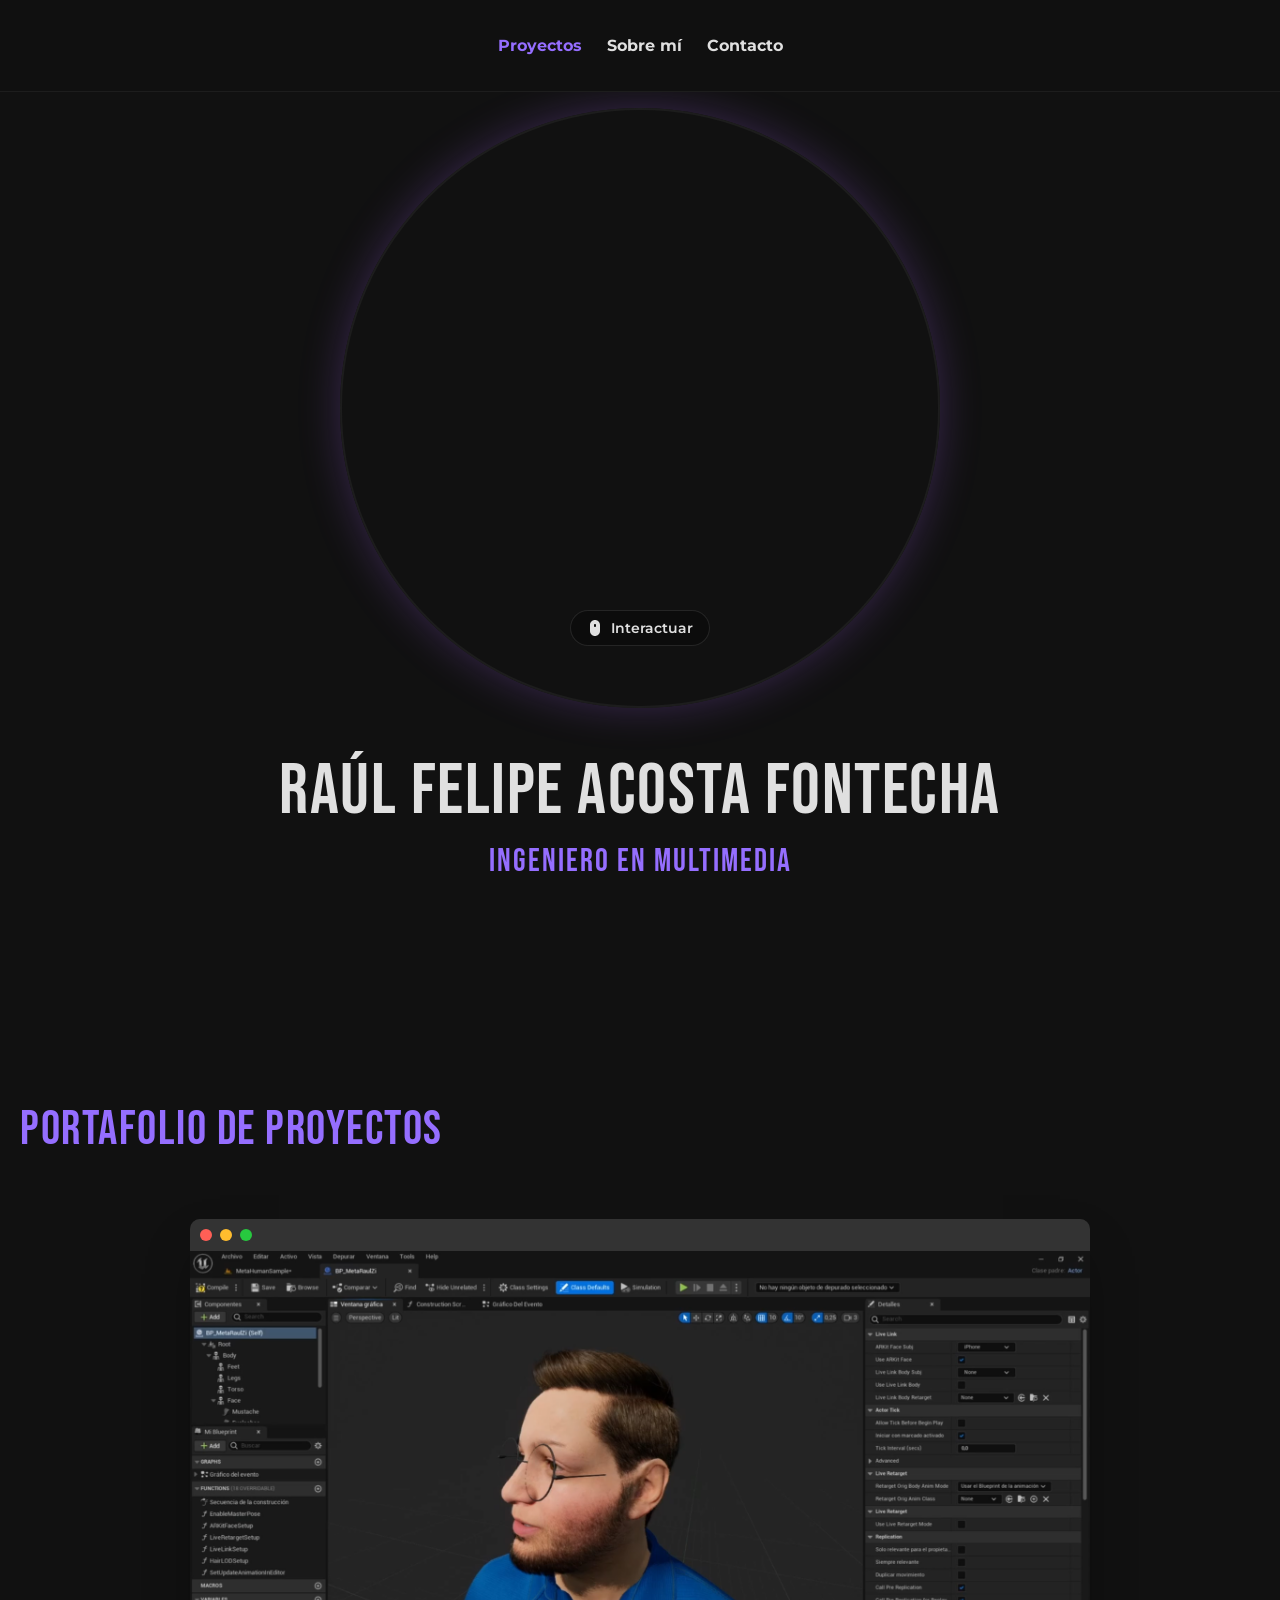
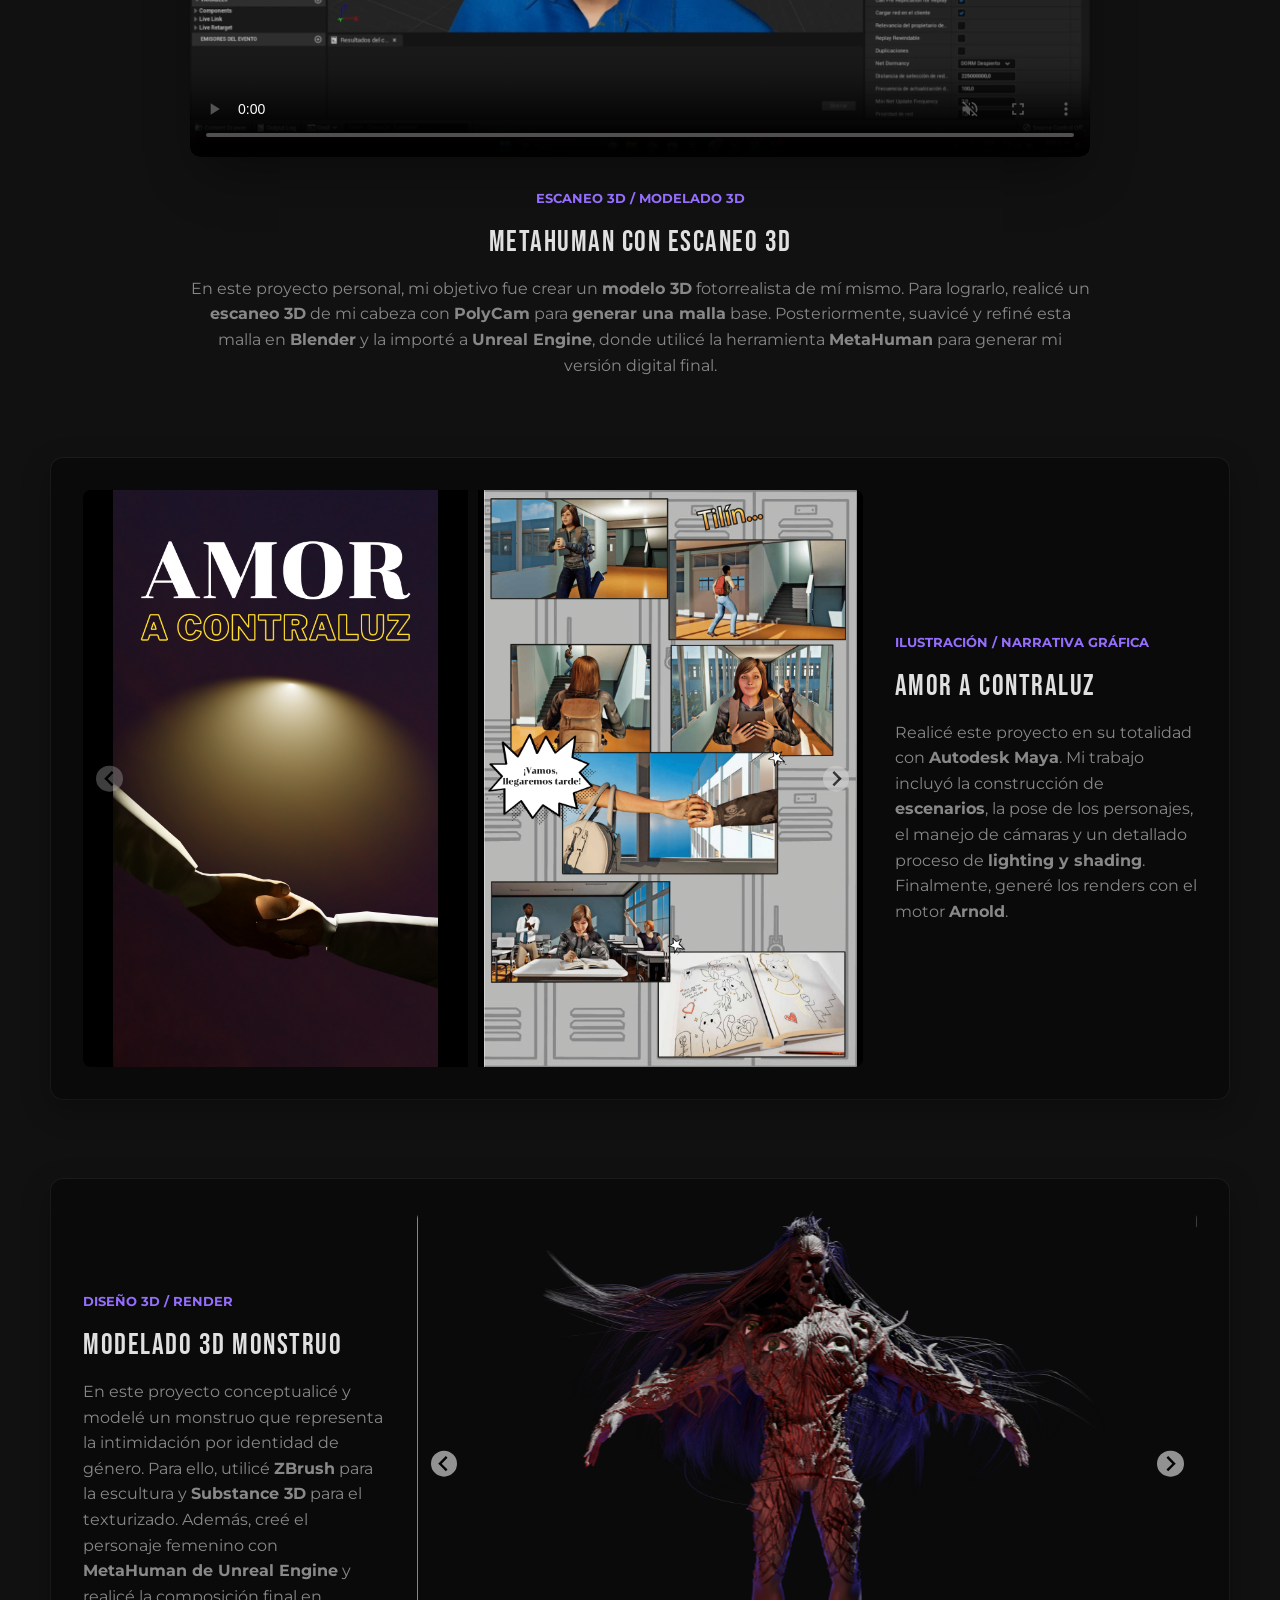
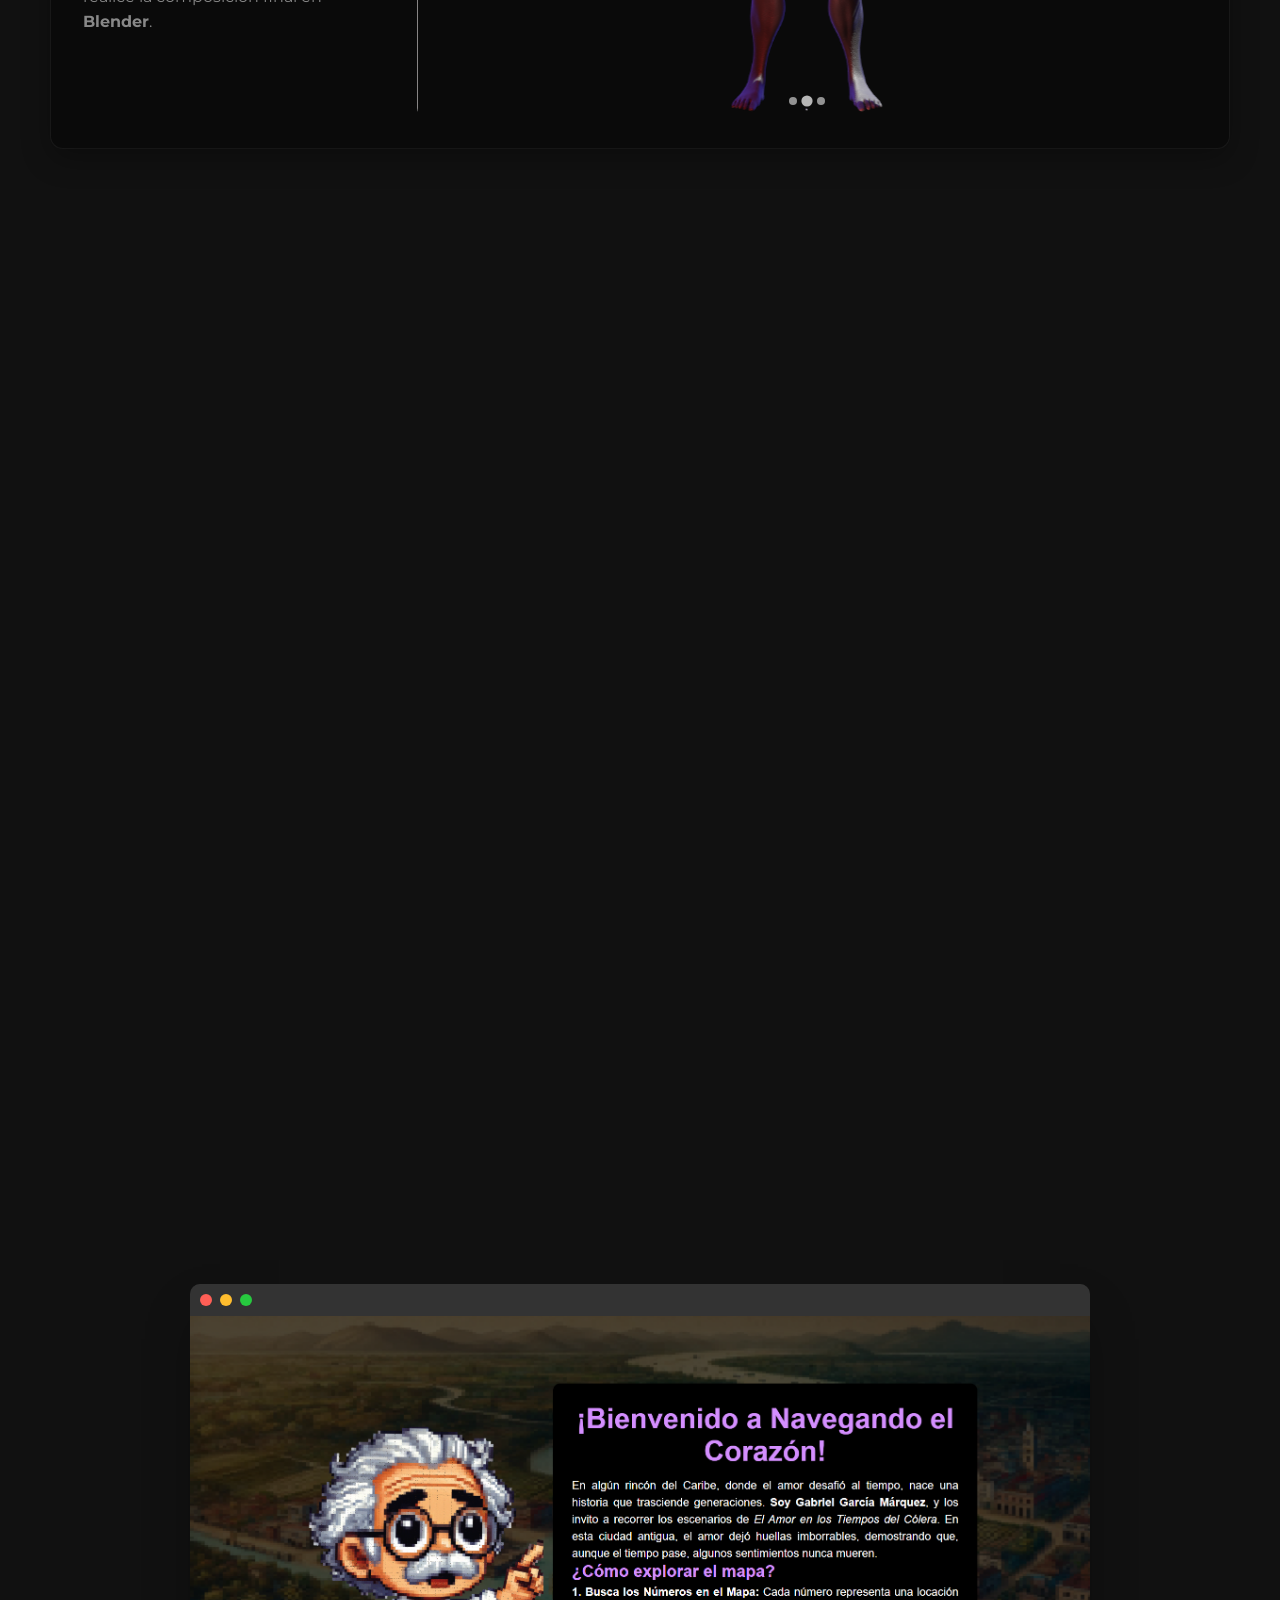
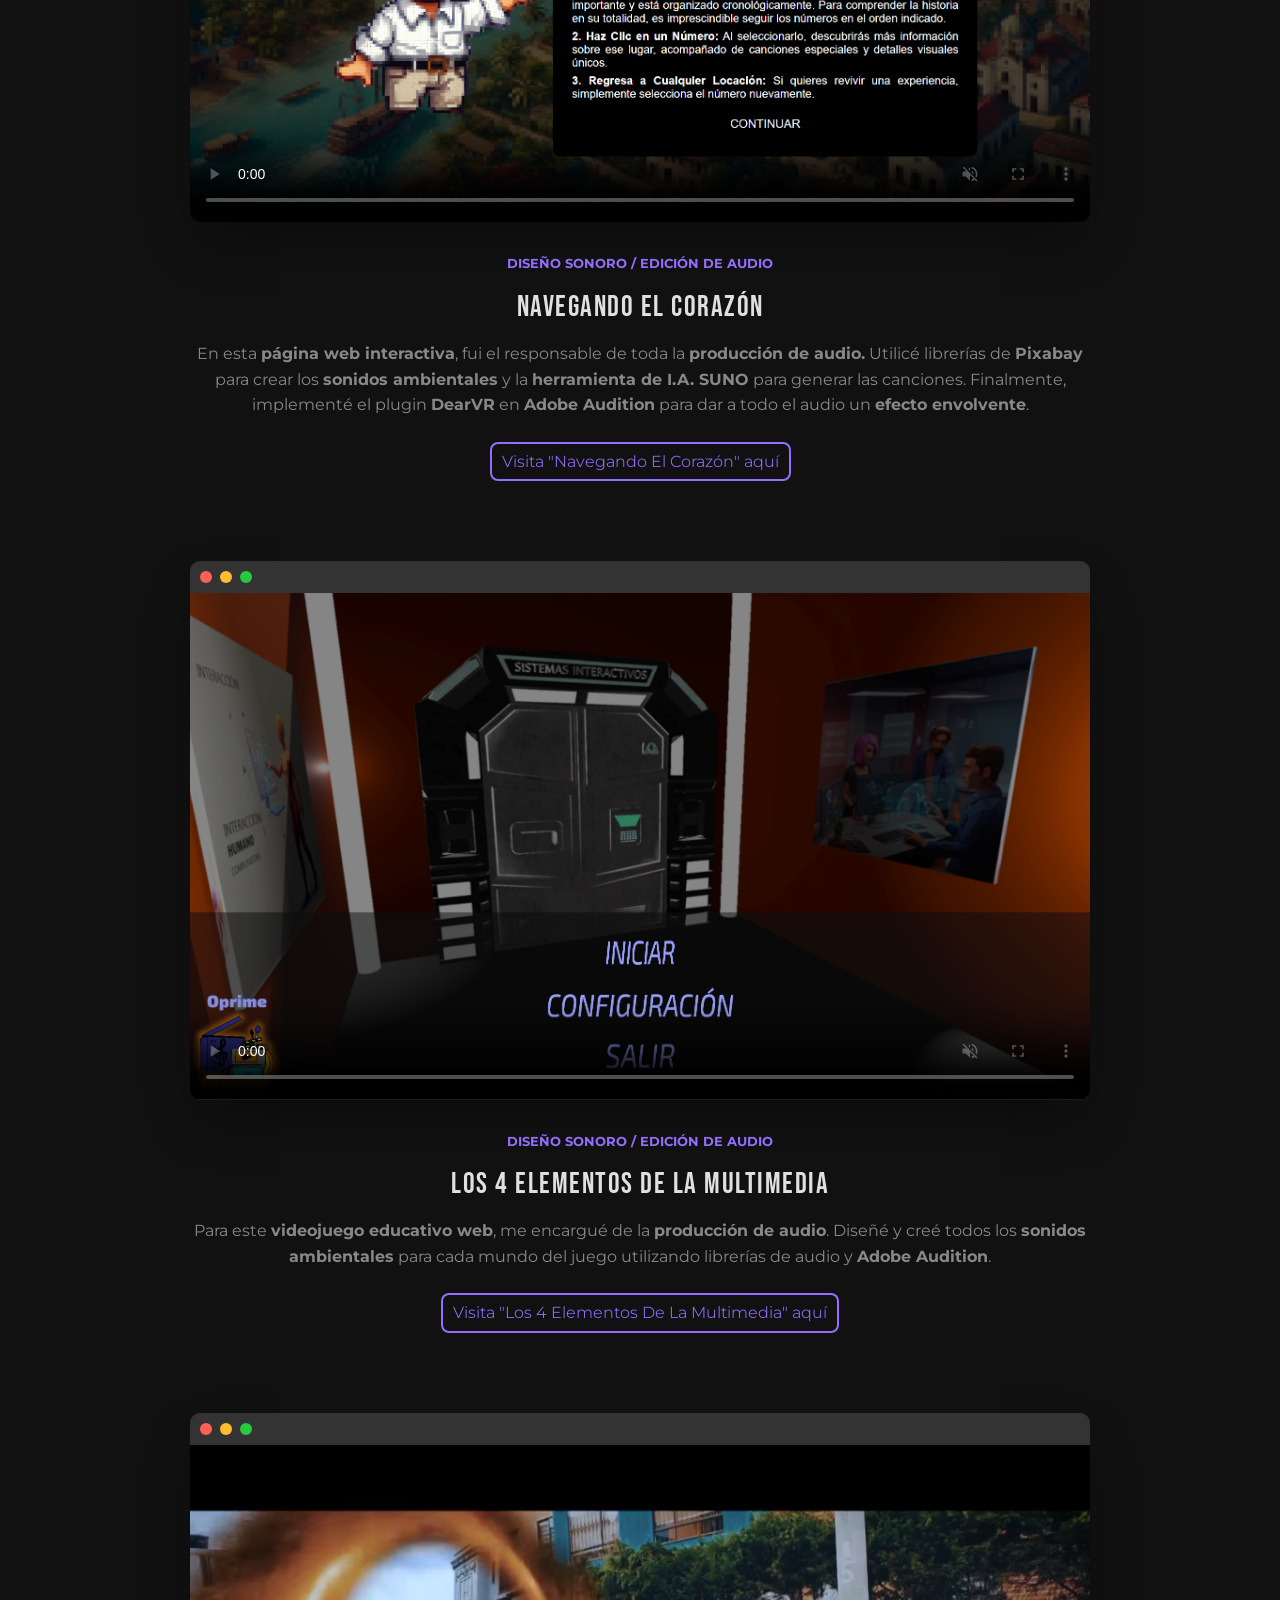
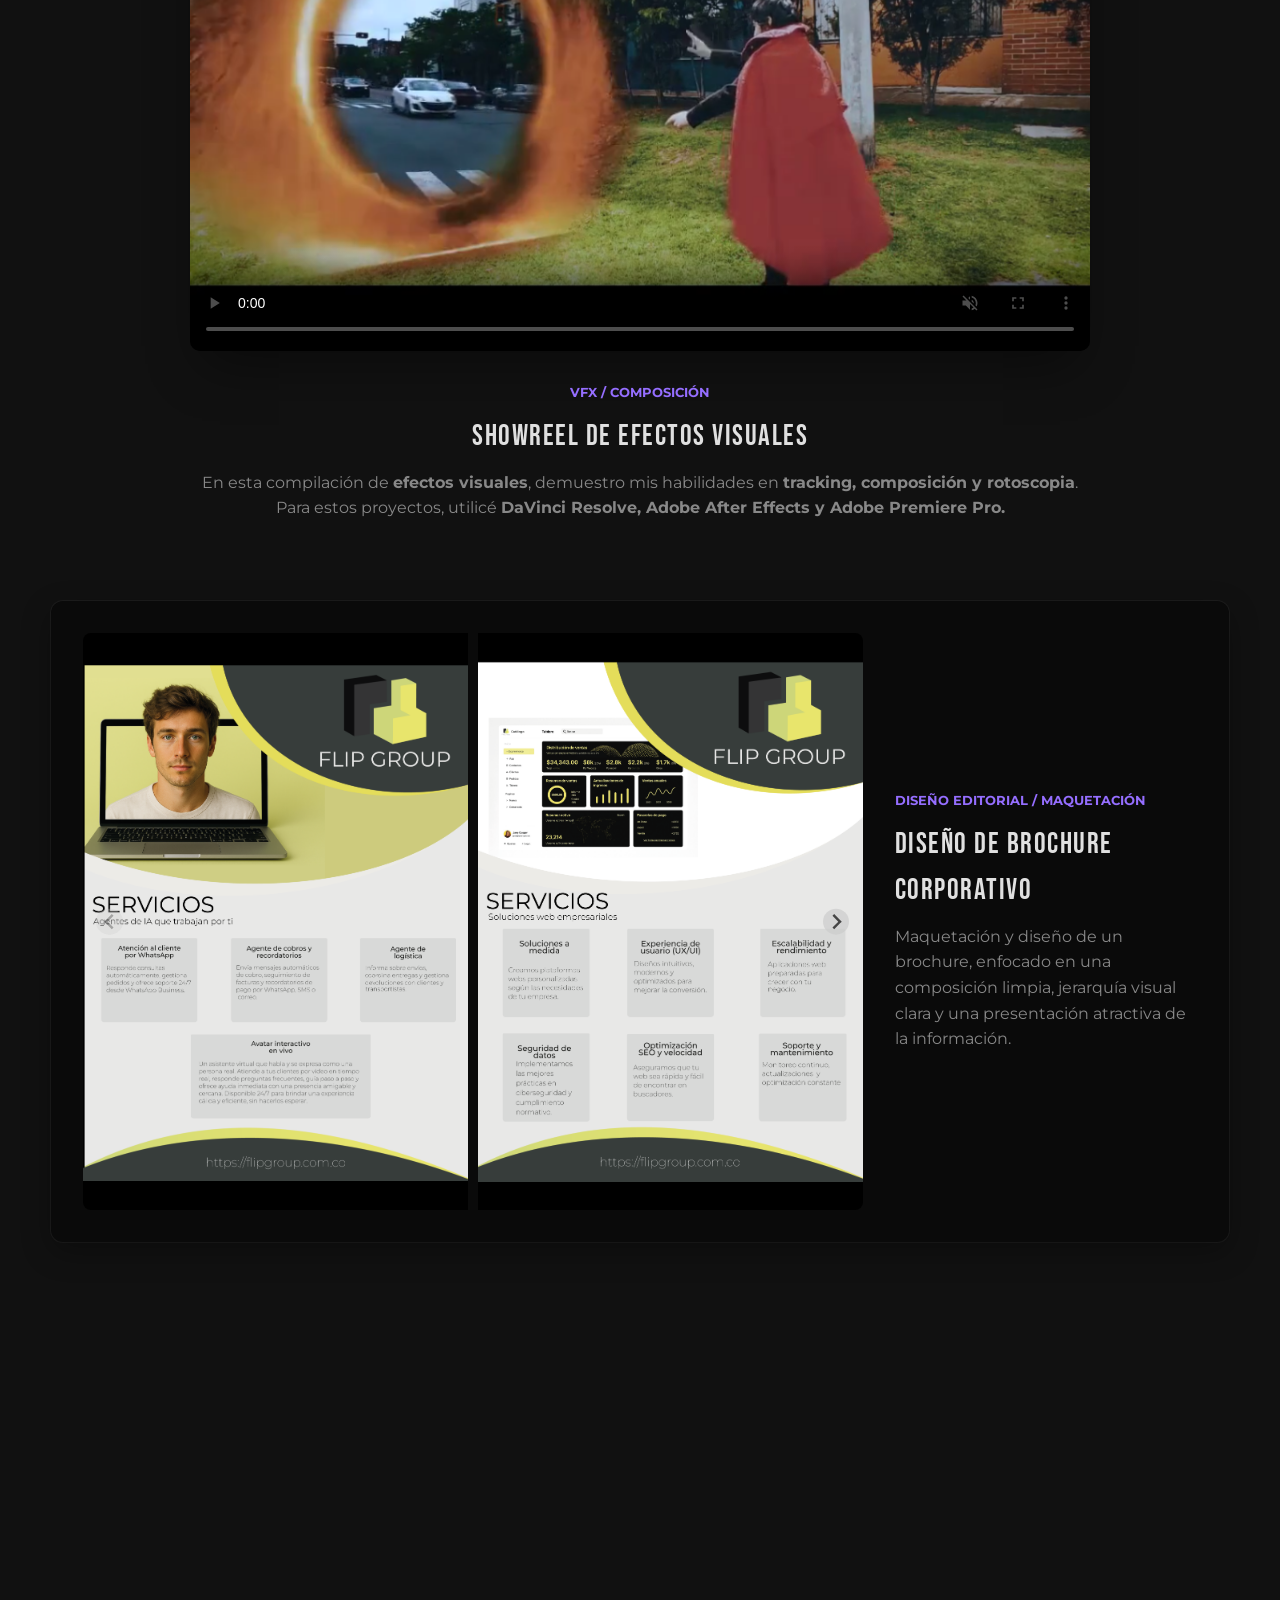
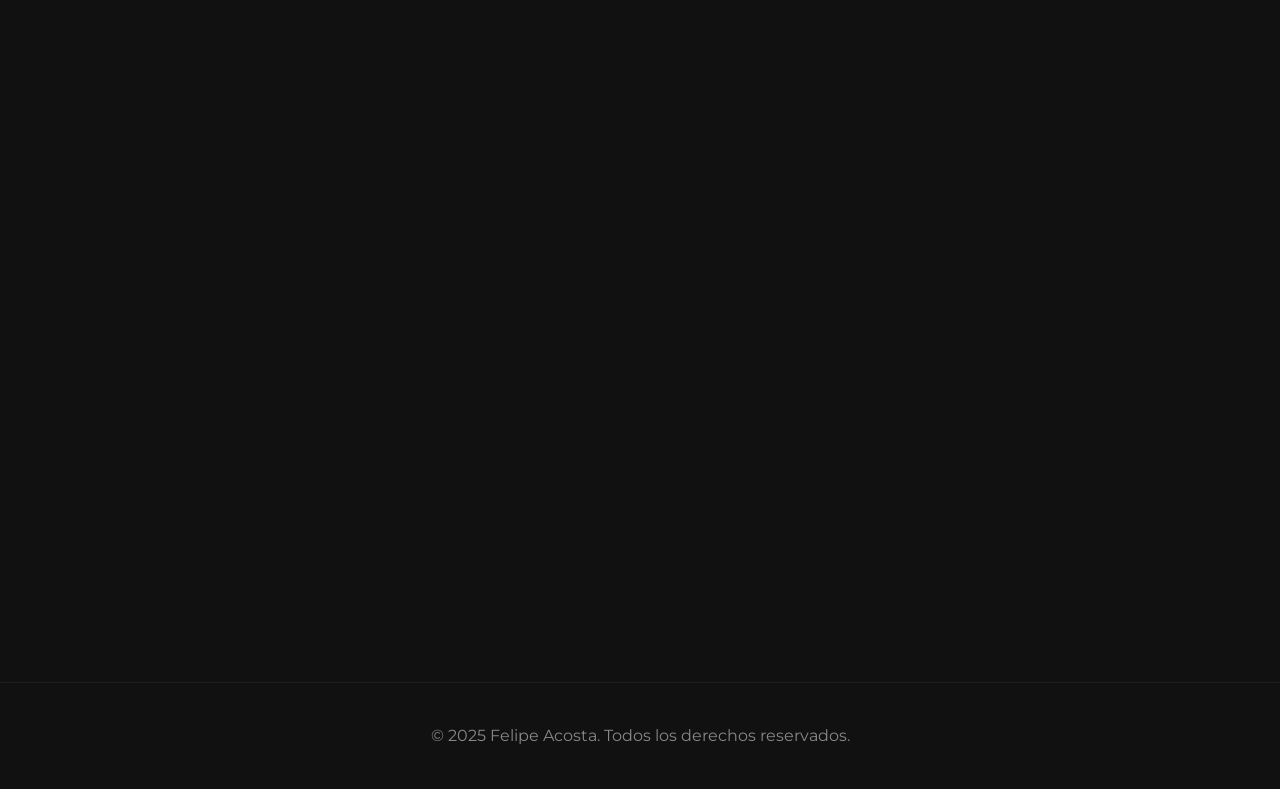
==== commit df7a2600: "cambio" ====
--- a/index.html
+++ b/index.html
@@ -15,7 +15,7 @@
     <!-- ======== HEADER / NAVEGACIÓN ======== -->
     <header class="main-header">
         <div class="container">
-            <a href="#inicio" class="logo">Felipe Acosta jiji | Ingeniero en Multimedia</a>
+            <a href="#inicio" class="logo">Felipe Acosta | Ingeniero en Multimedia</a>
             <nav class="main-nav">
                 <ul>
                     <li><a href="#proyectos">Proyectos</a></li>
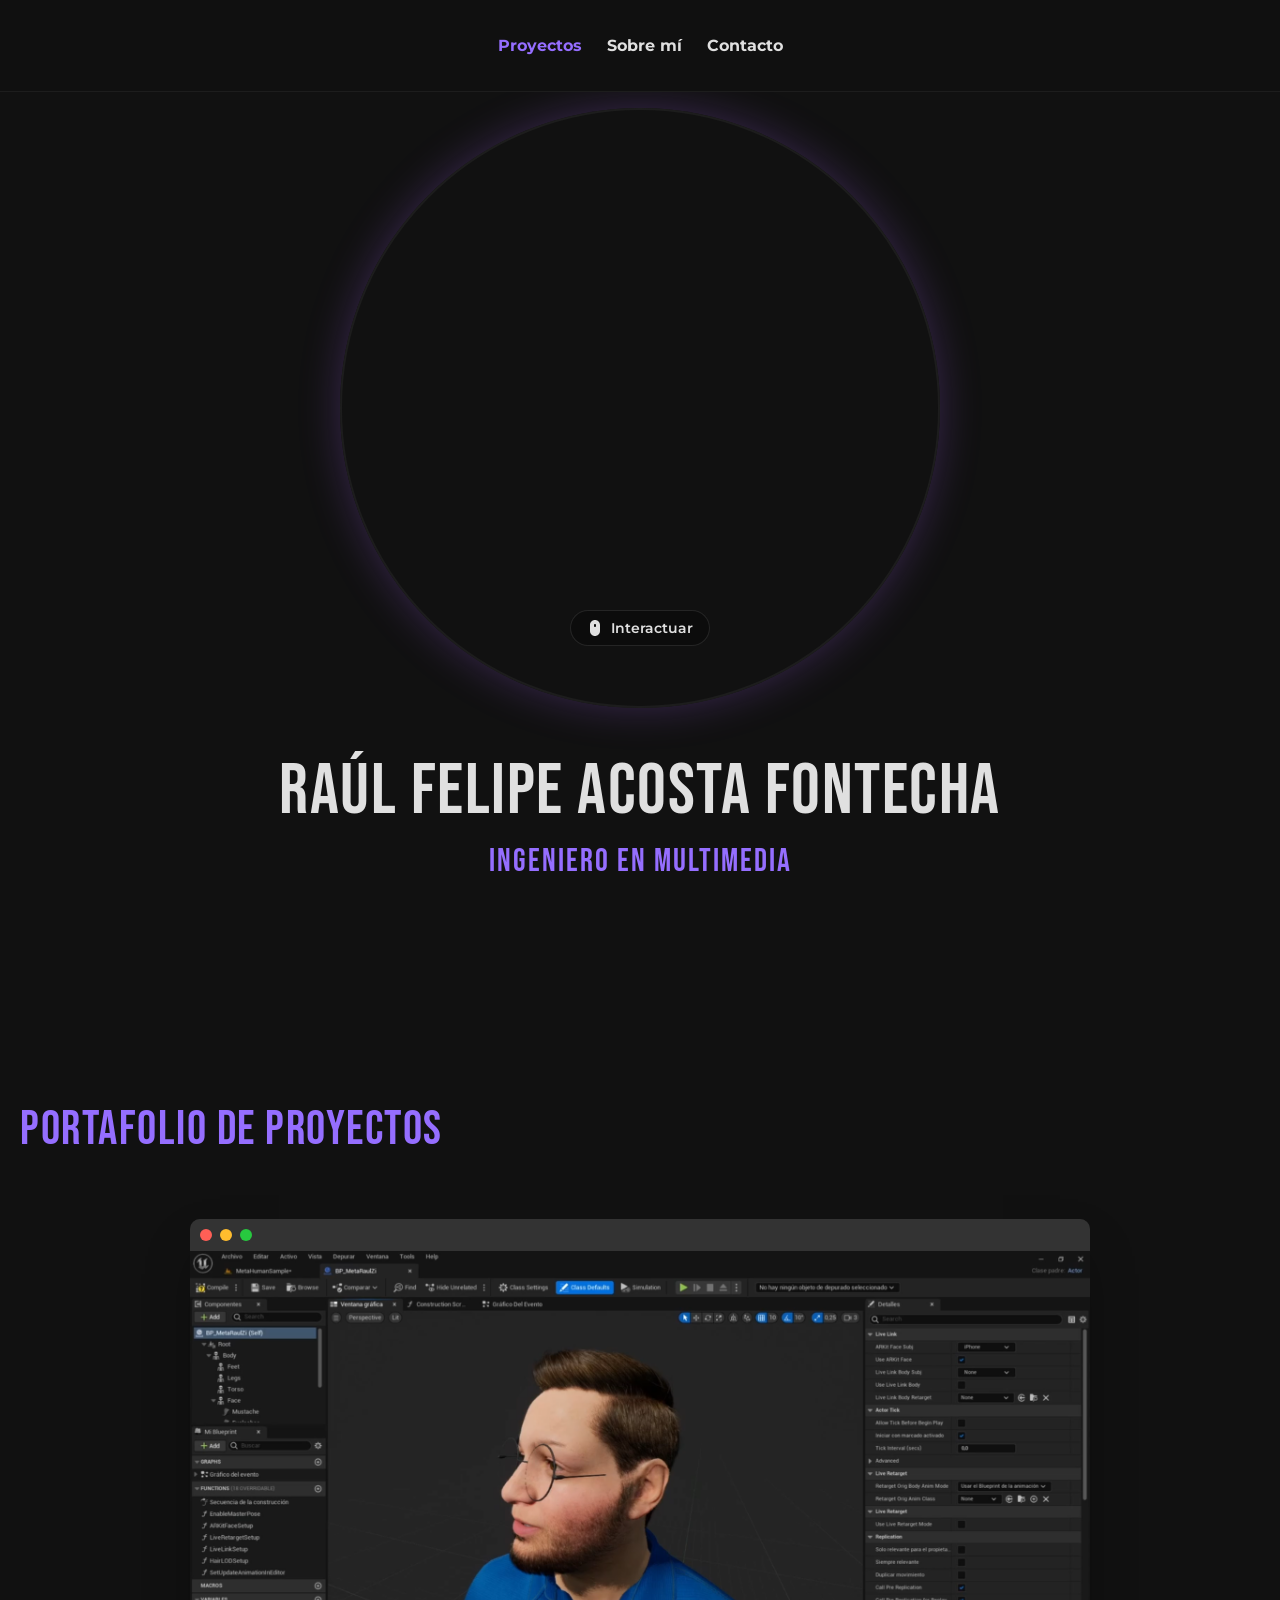
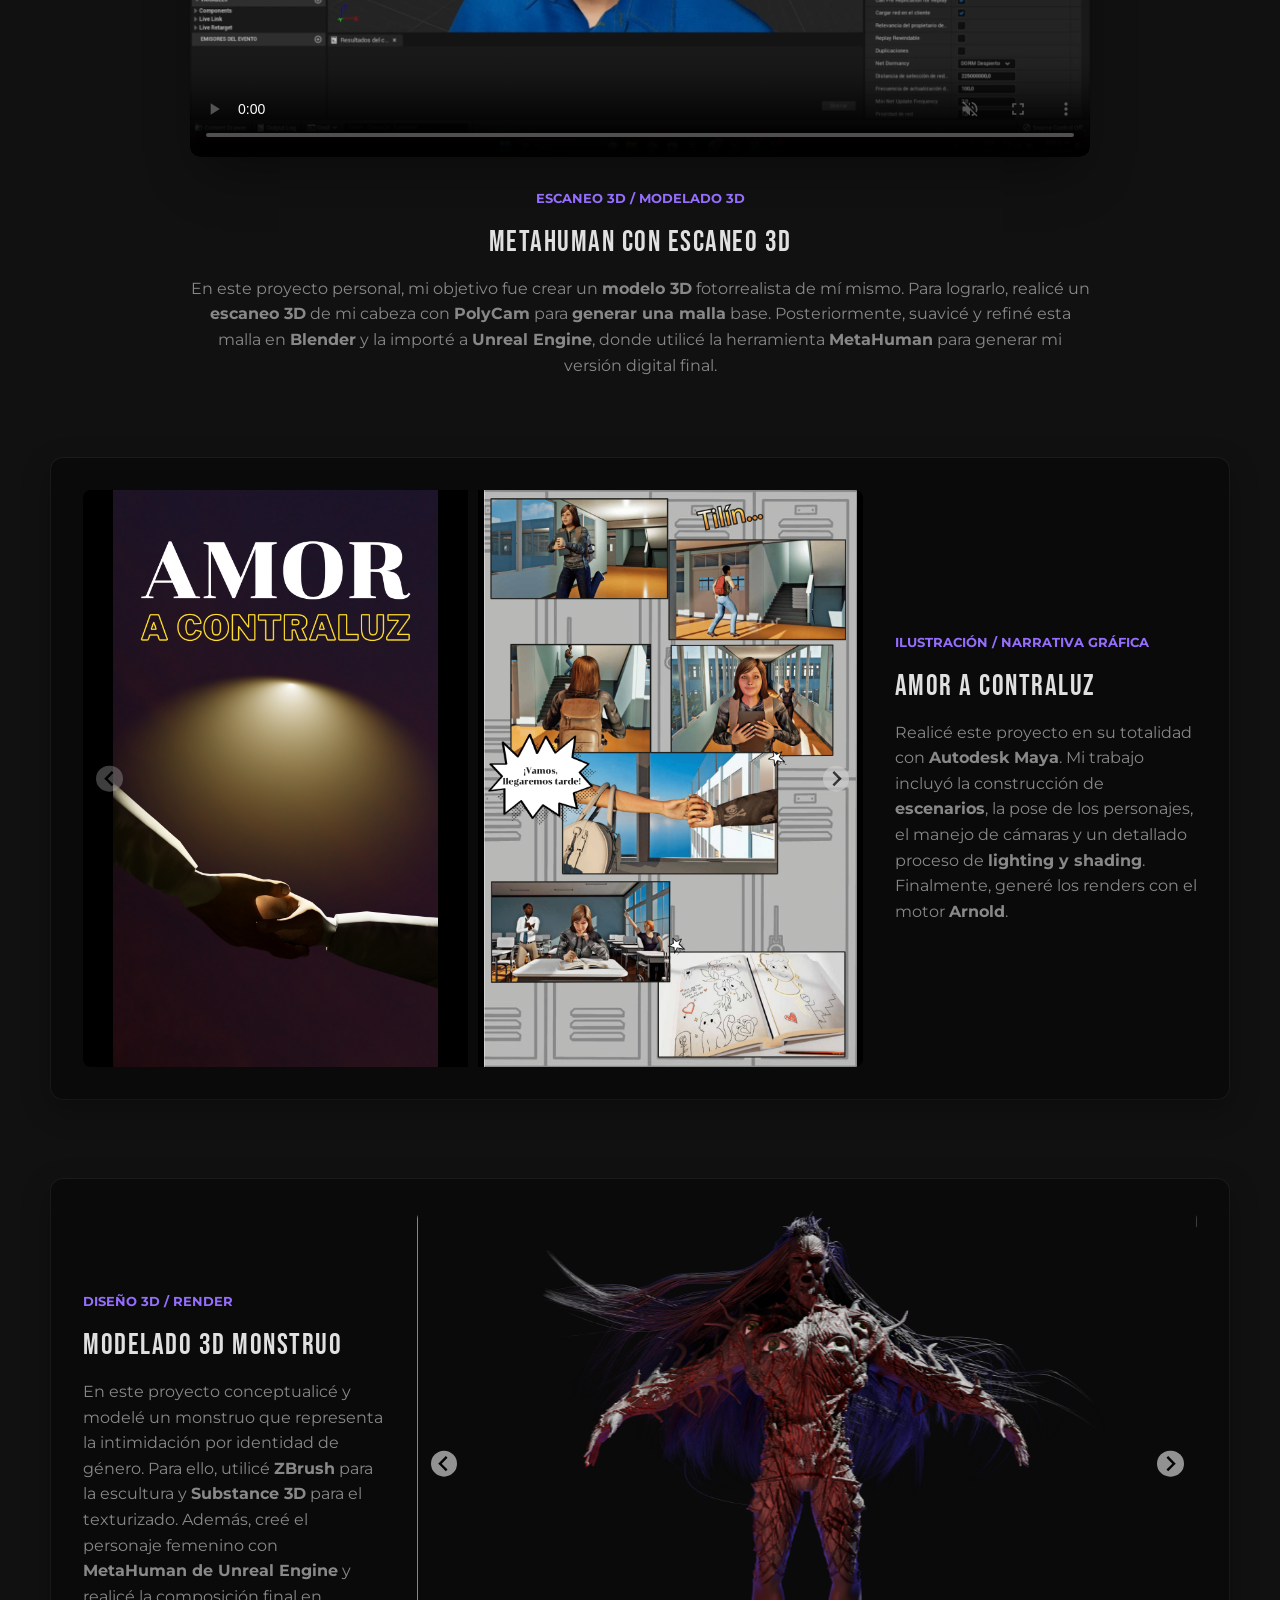
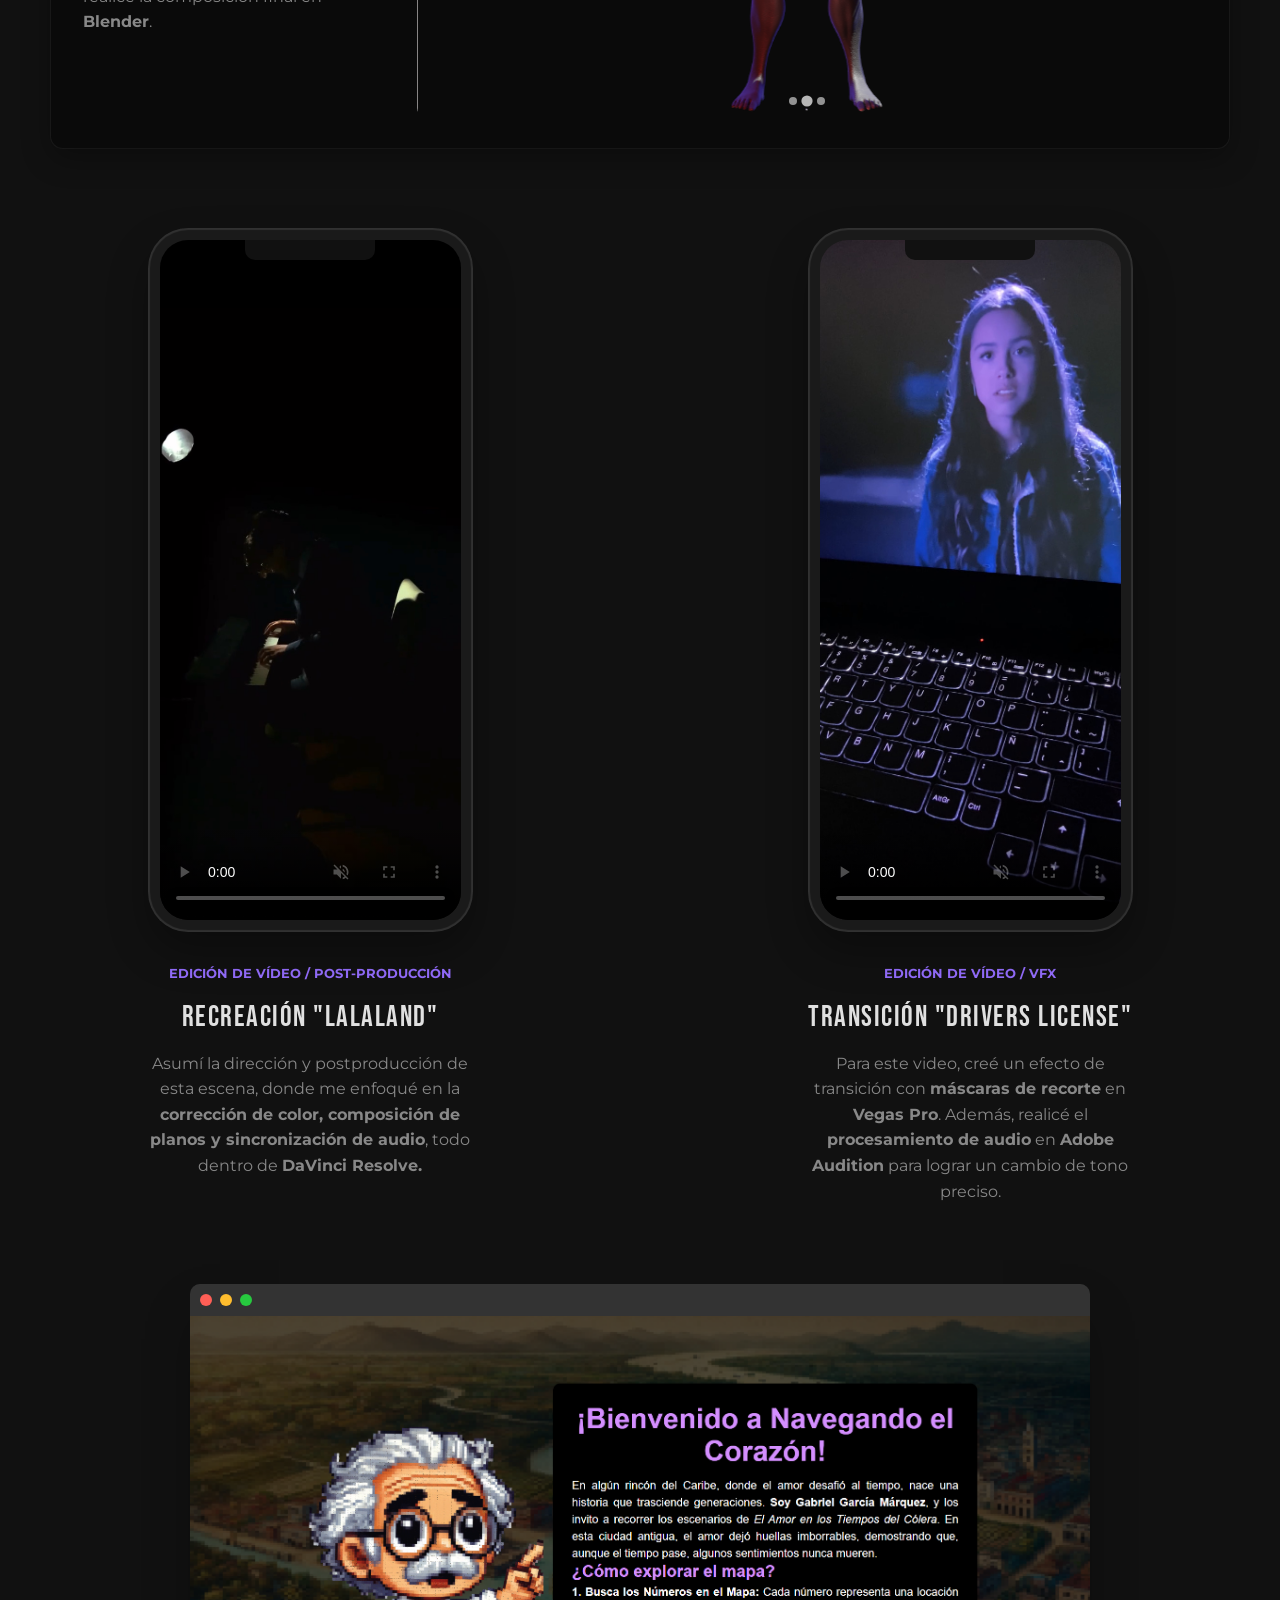
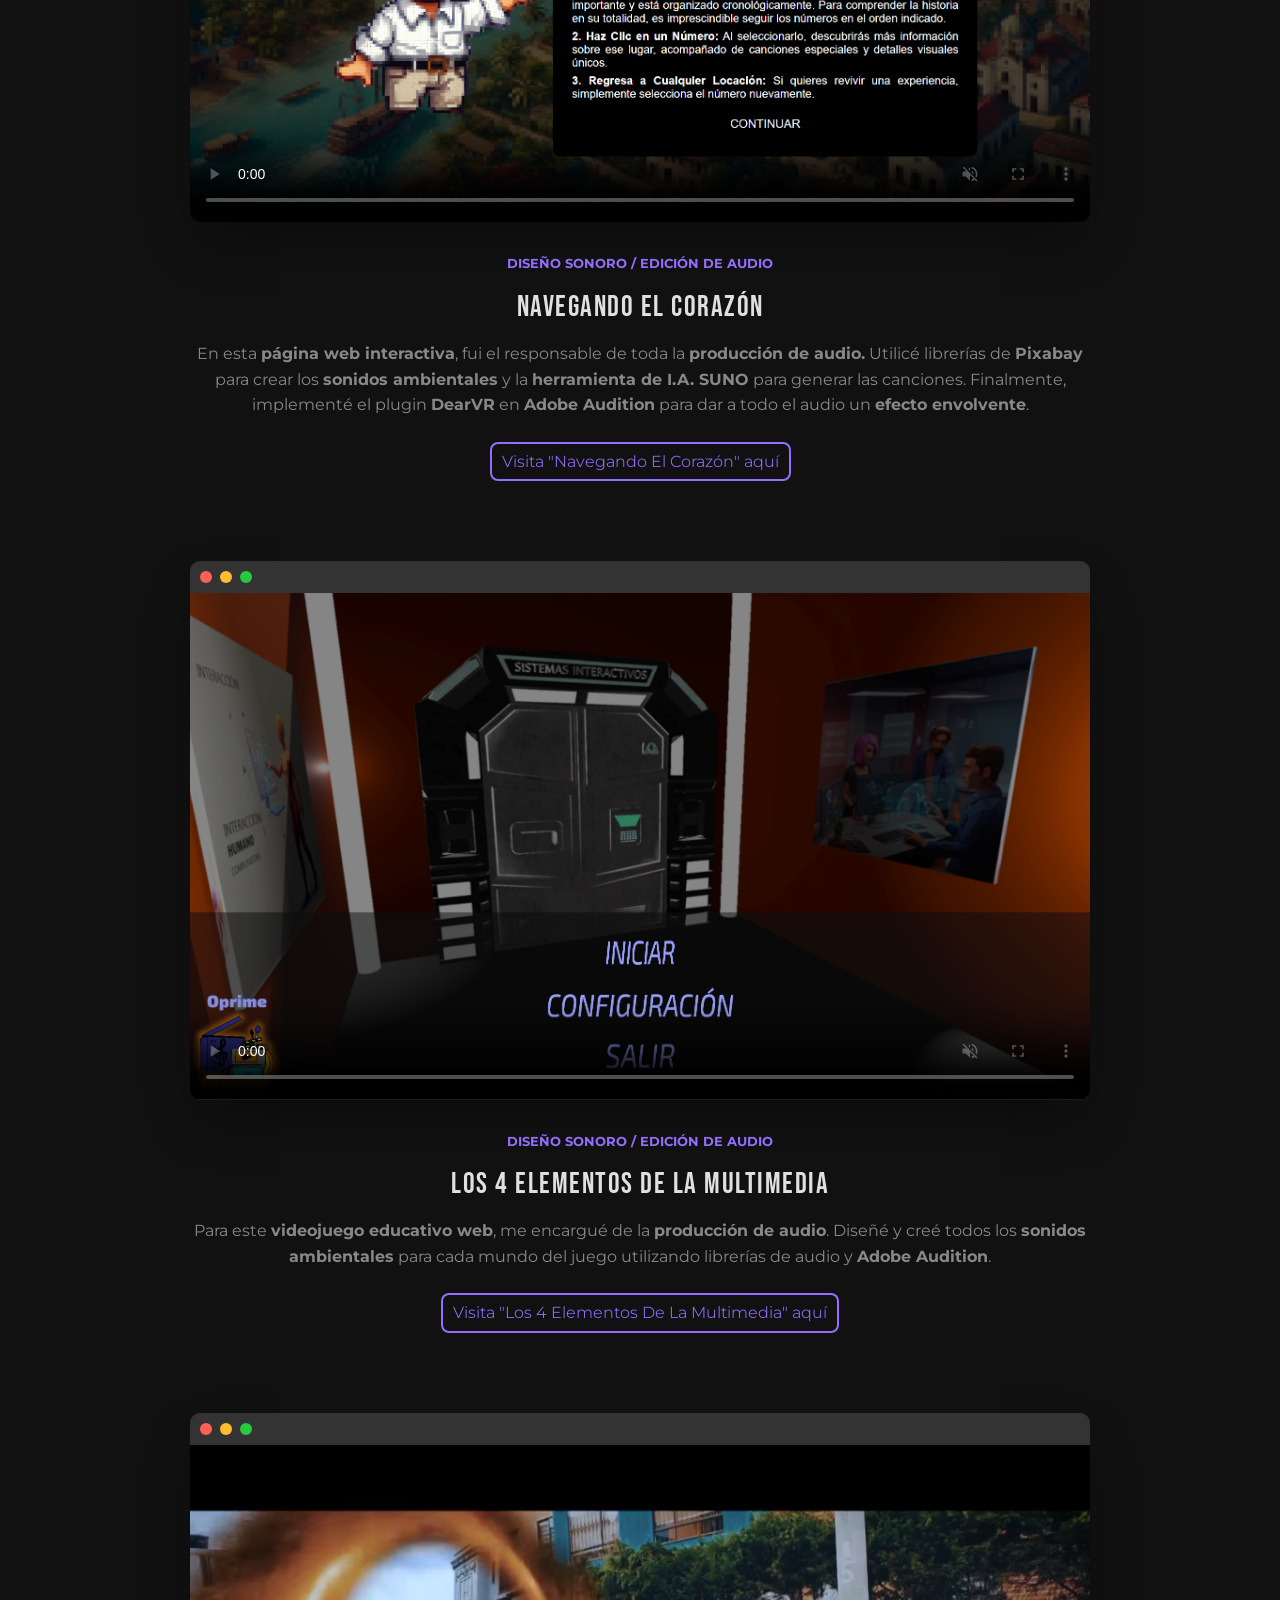
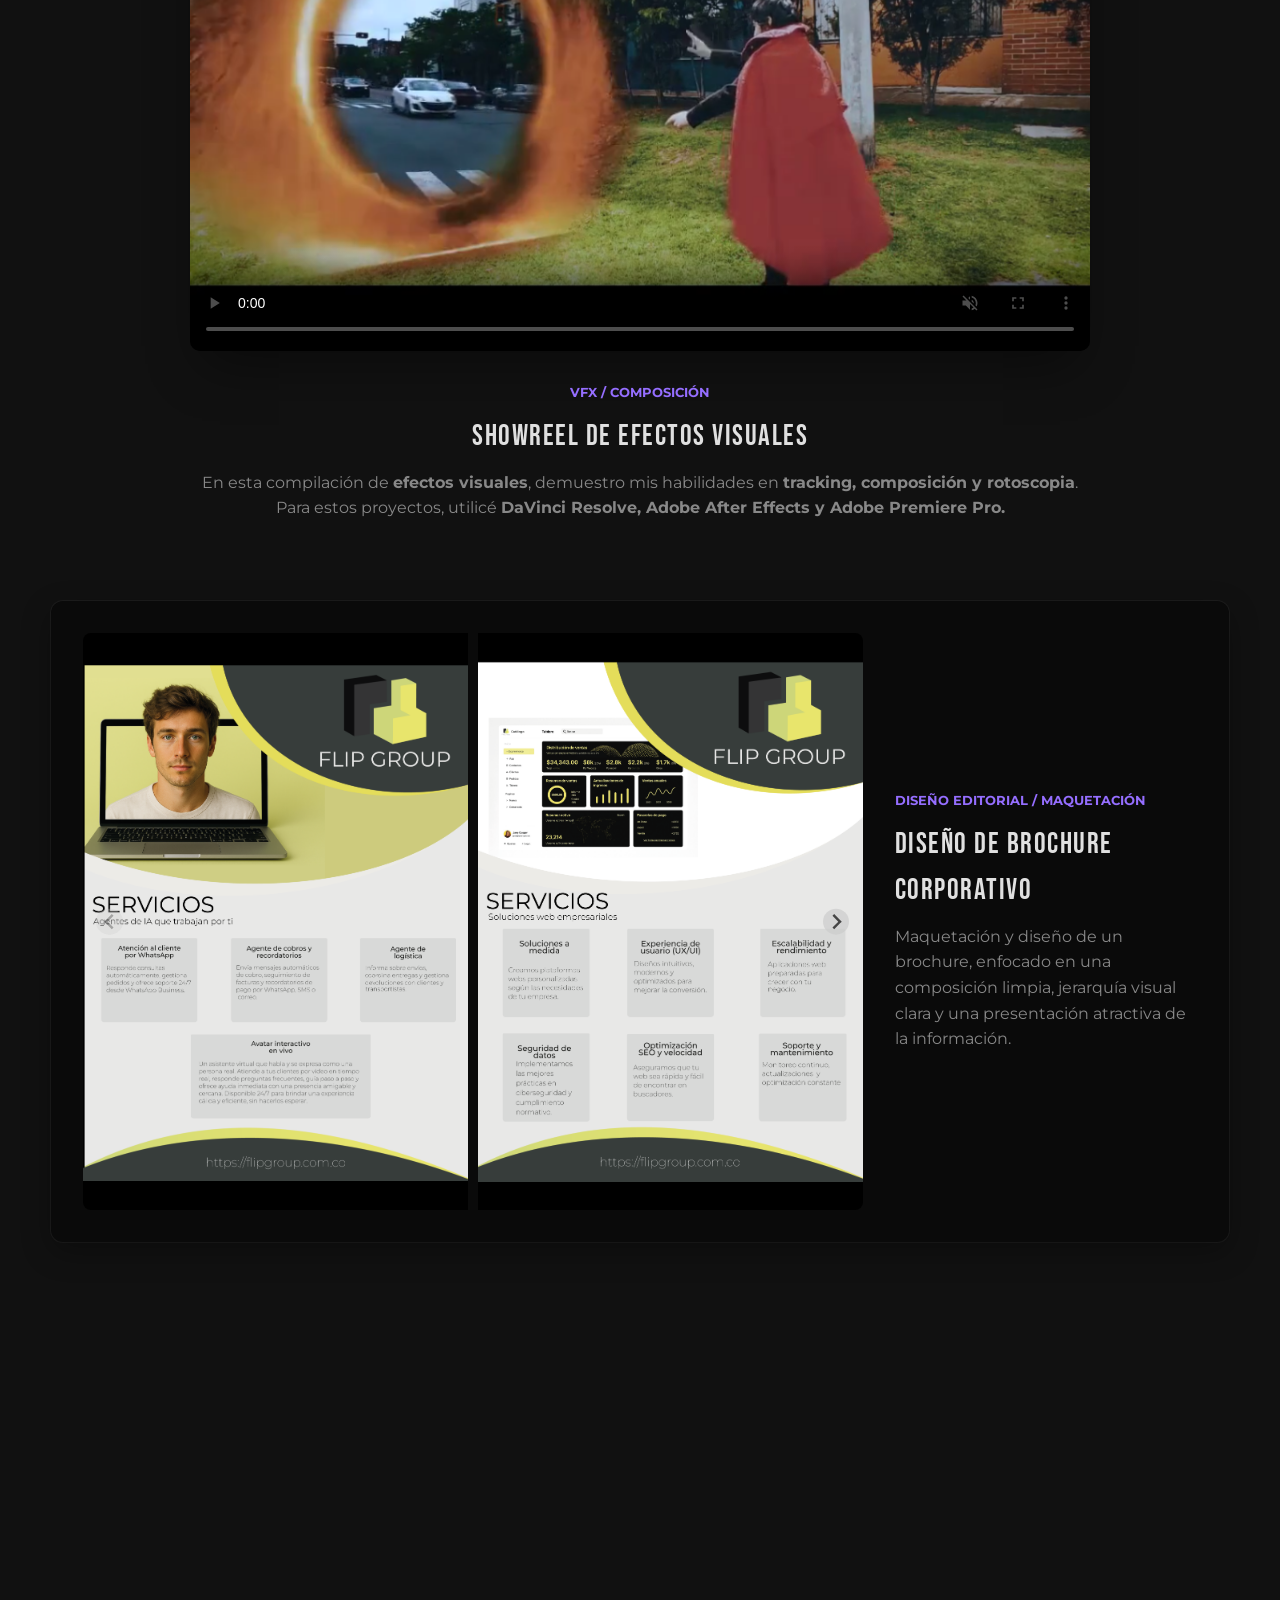
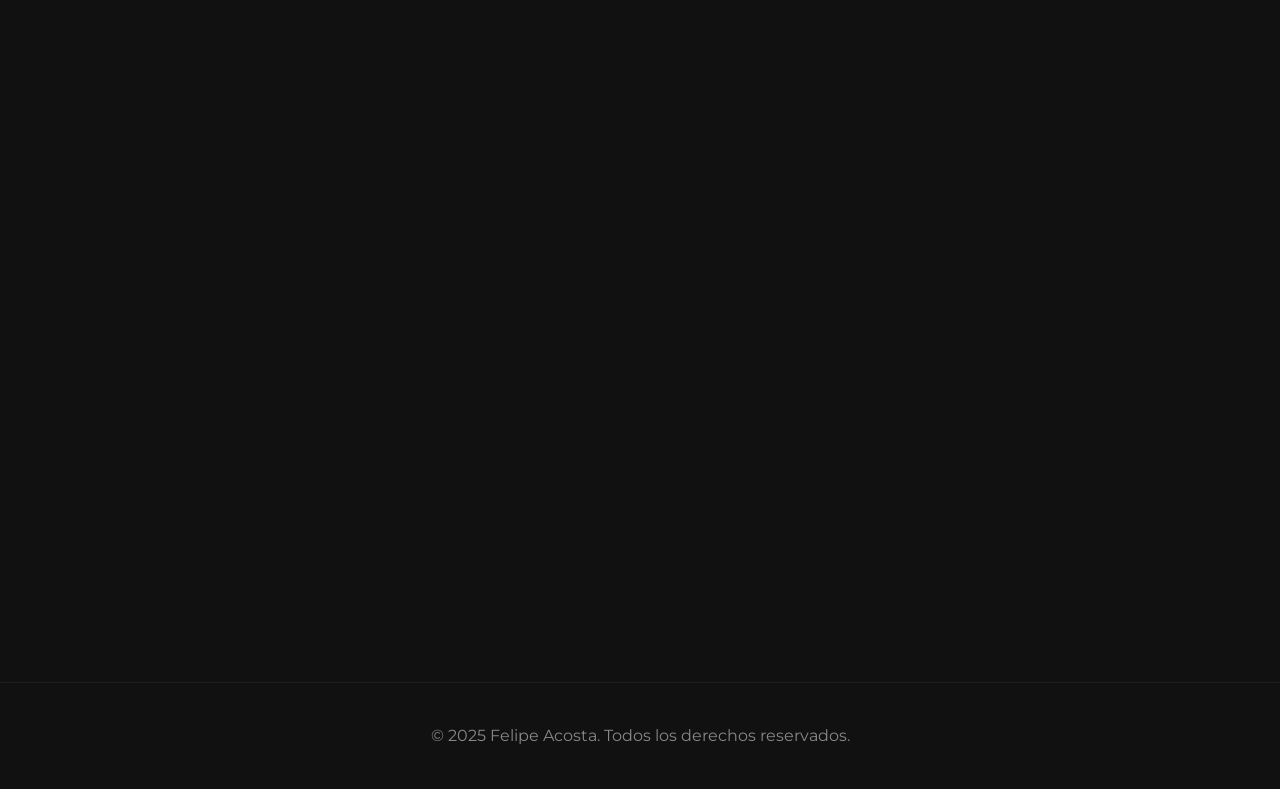
==== commit 52cbadcf: "Update index.html Se cambio el icono de la pestaña" ====
--- a/index.html
+++ b/index.html
@@ -4,6 +4,7 @@
     <meta charset="UTF-8">
     <meta name="viewport" content="width=device-width, initial-scale=1.0">
     <title>Felipe Acosta | Ingeniero en Multimedia</title>
+    <link rel="icon" type="image/png" href="Multimedia/Perfil/Raul perfil.png">
     <link rel="stylesheet" href="style.css">
     <link rel="preconnect" href="https://fonts.googleapis.com">
     <link rel="preconnect" href="https://fonts.gstatic.com" crossorigin>
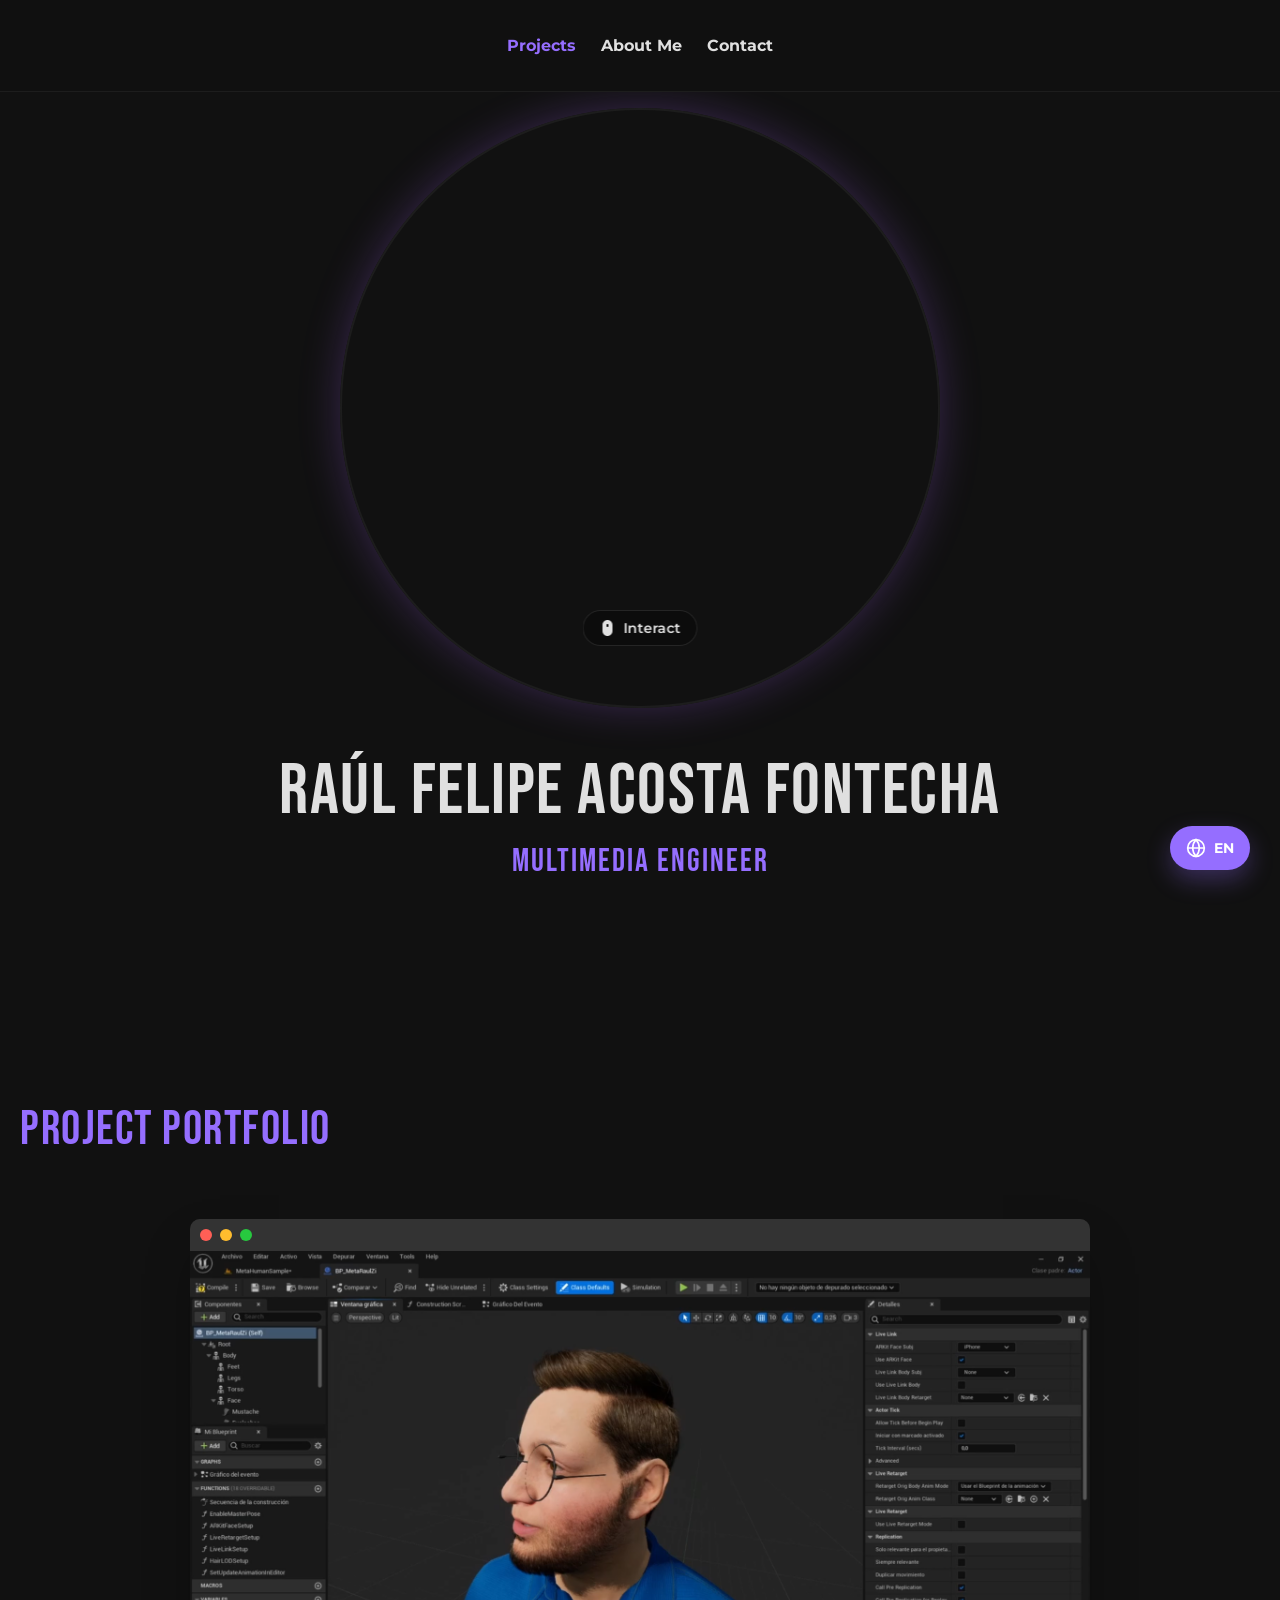
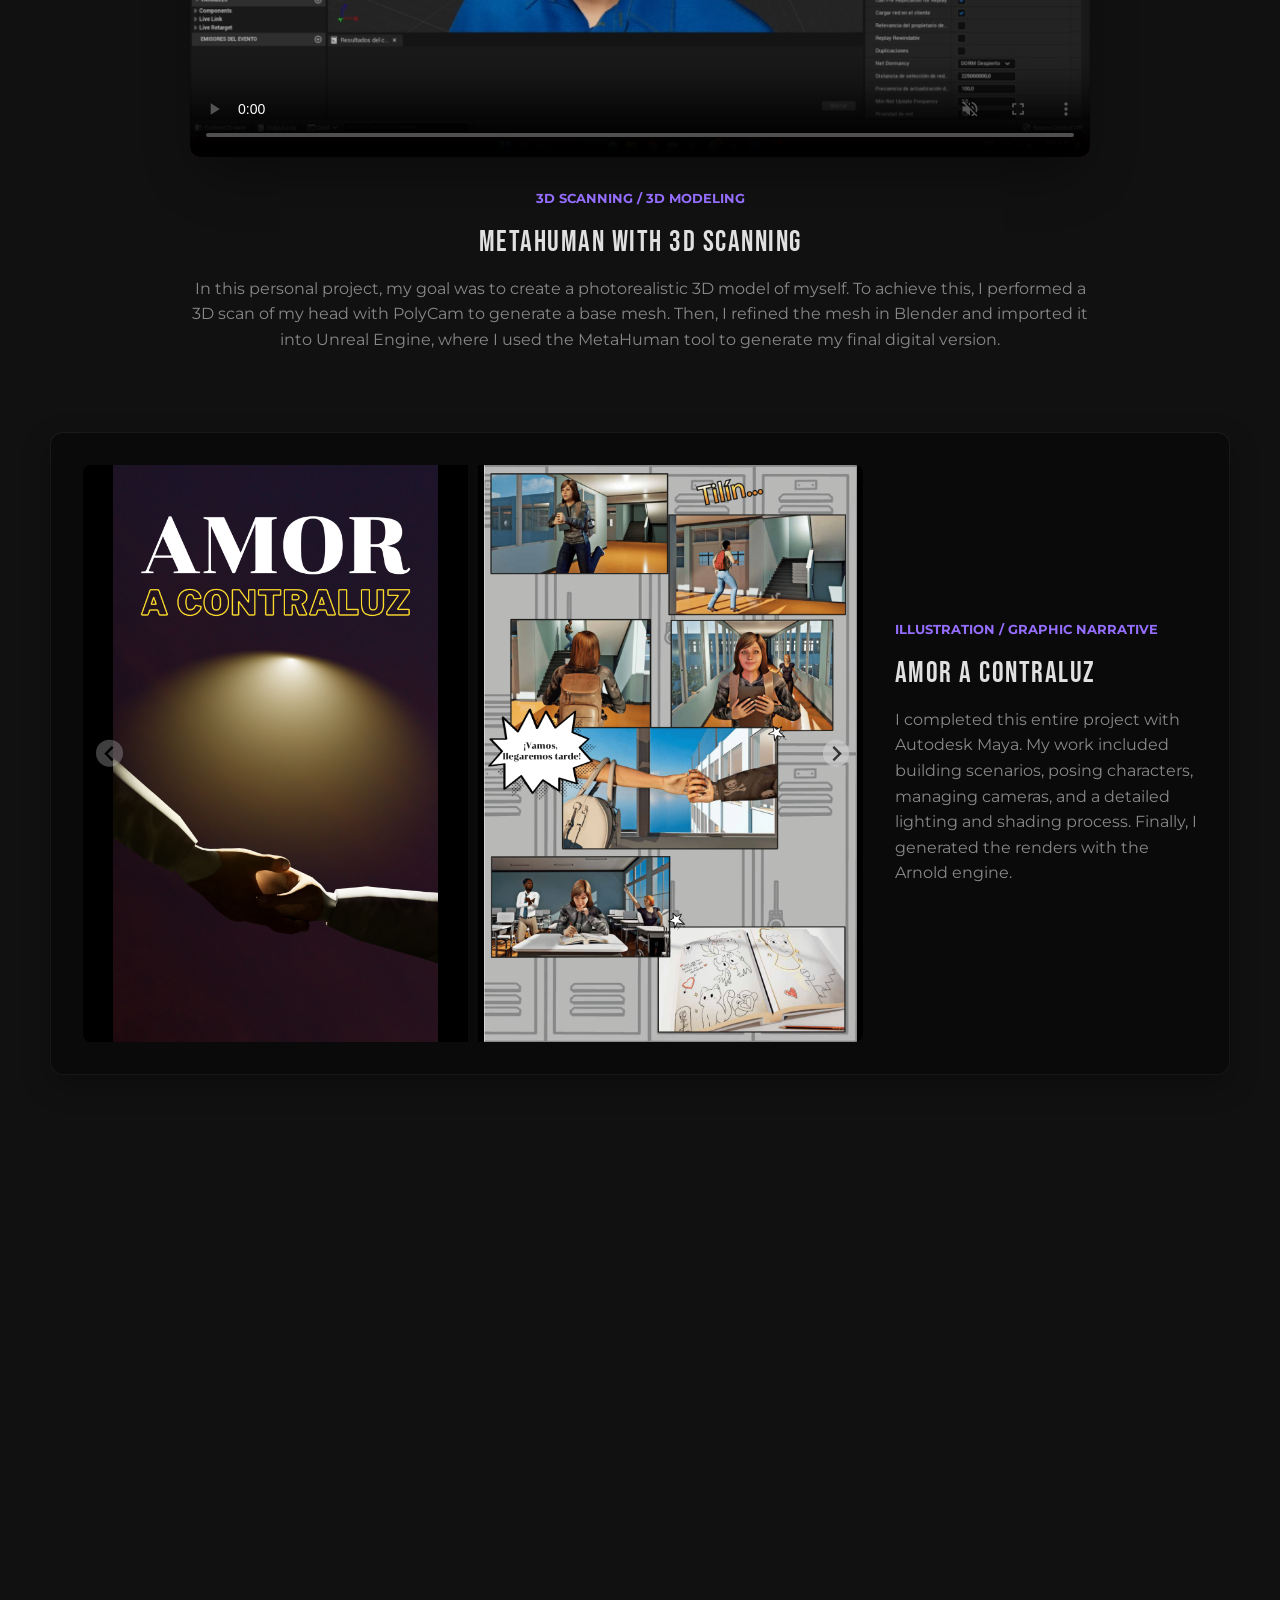
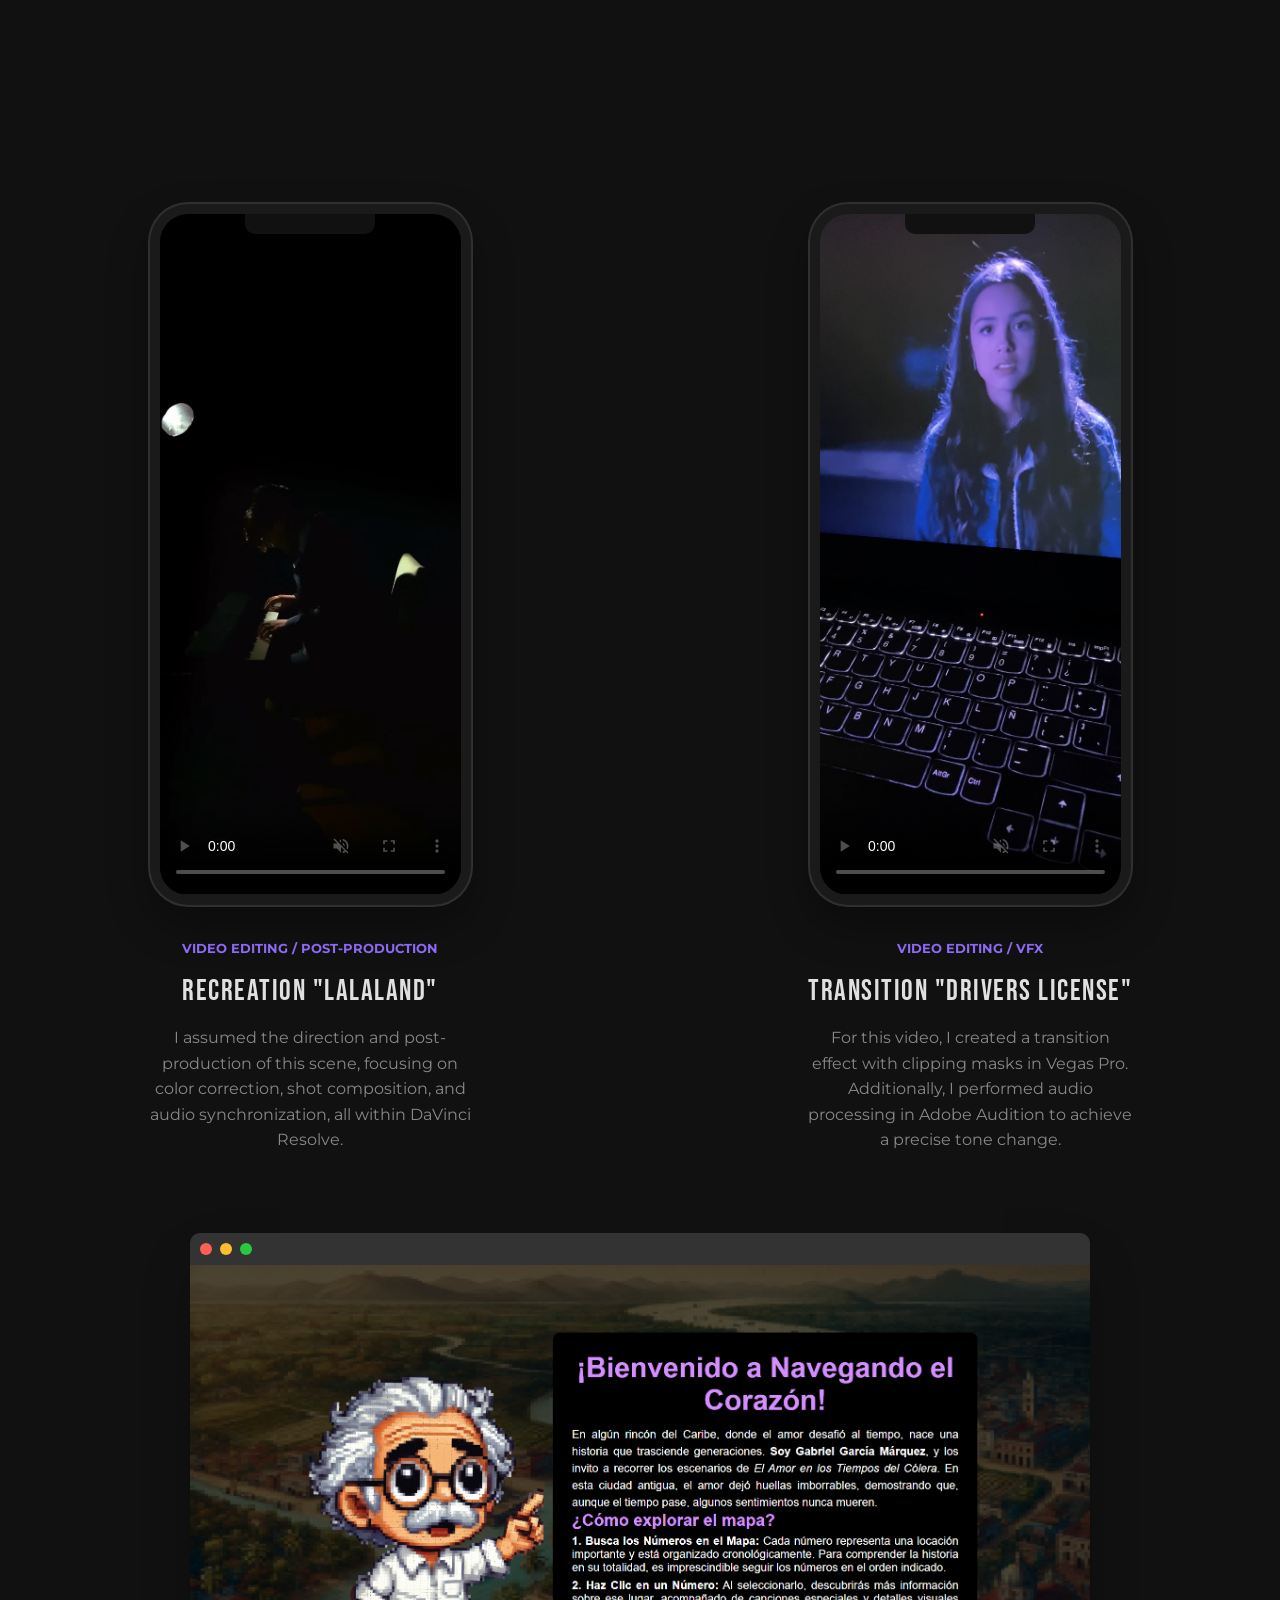
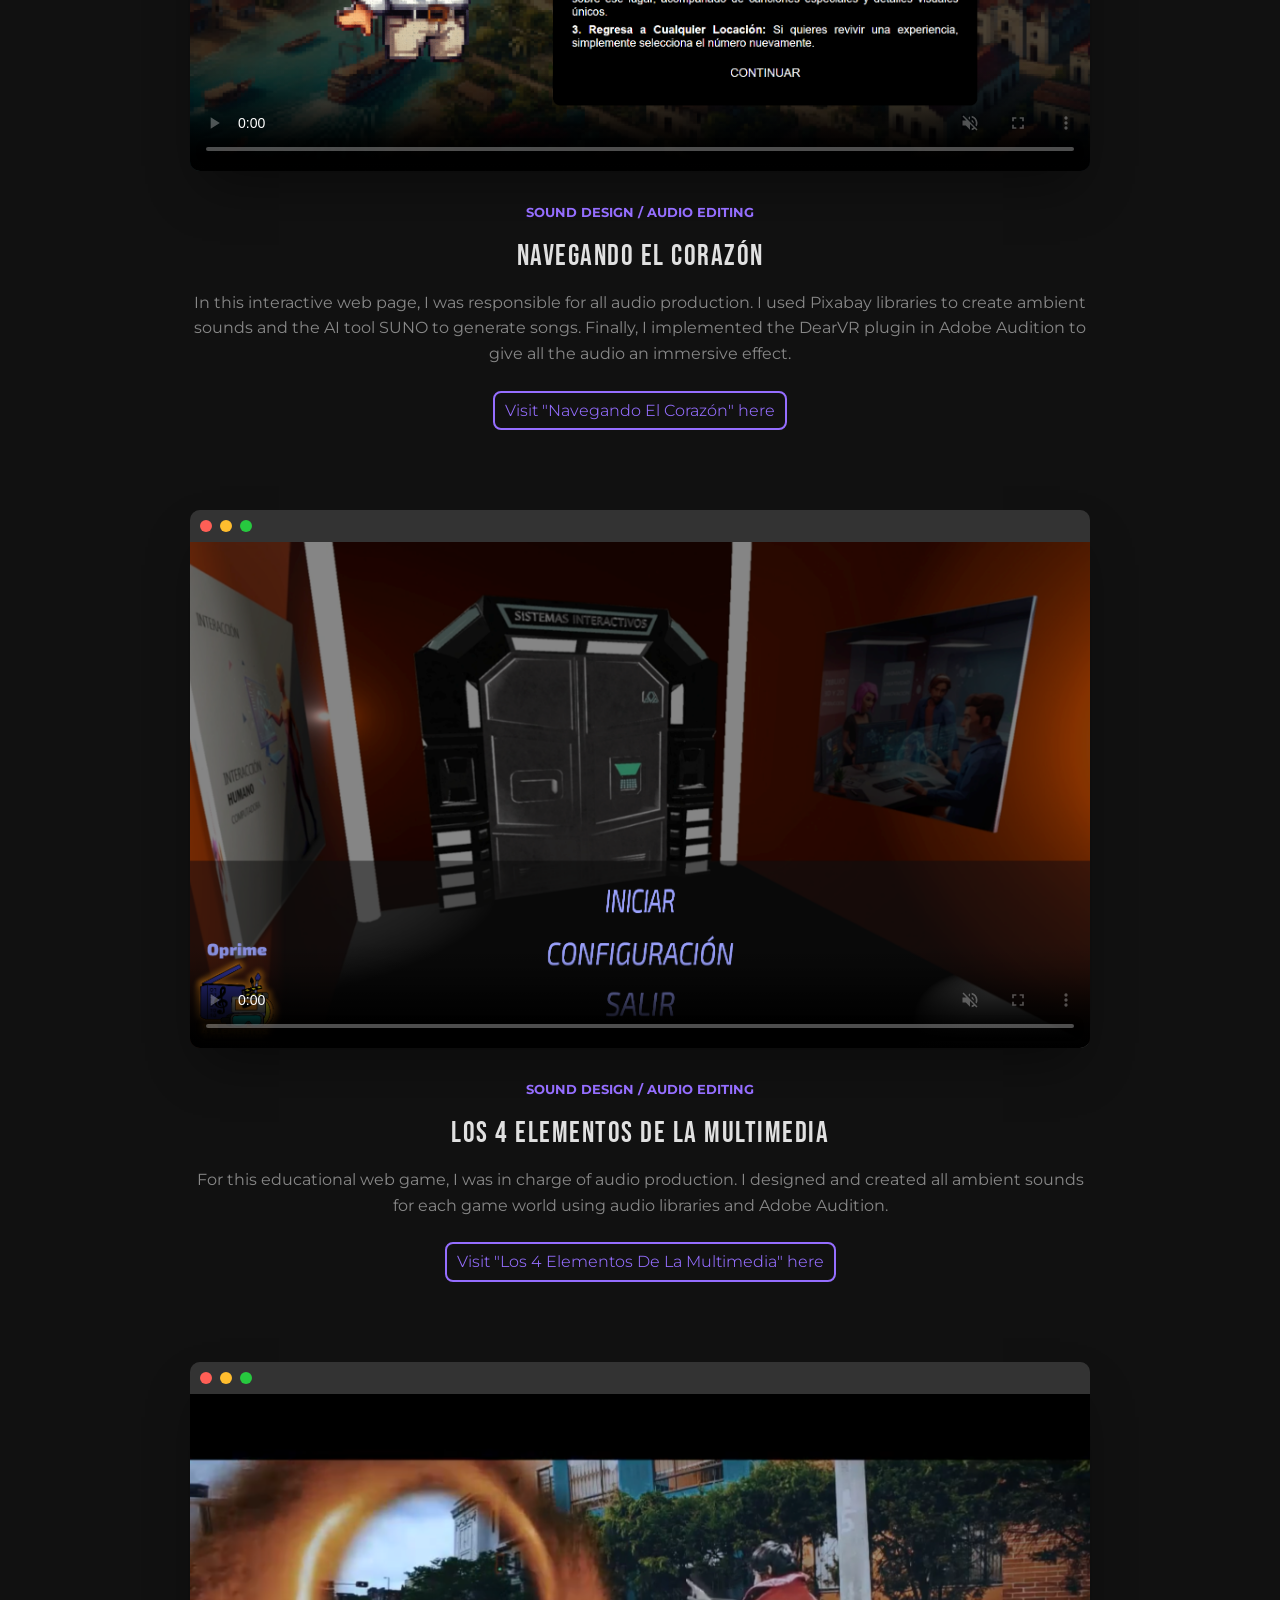
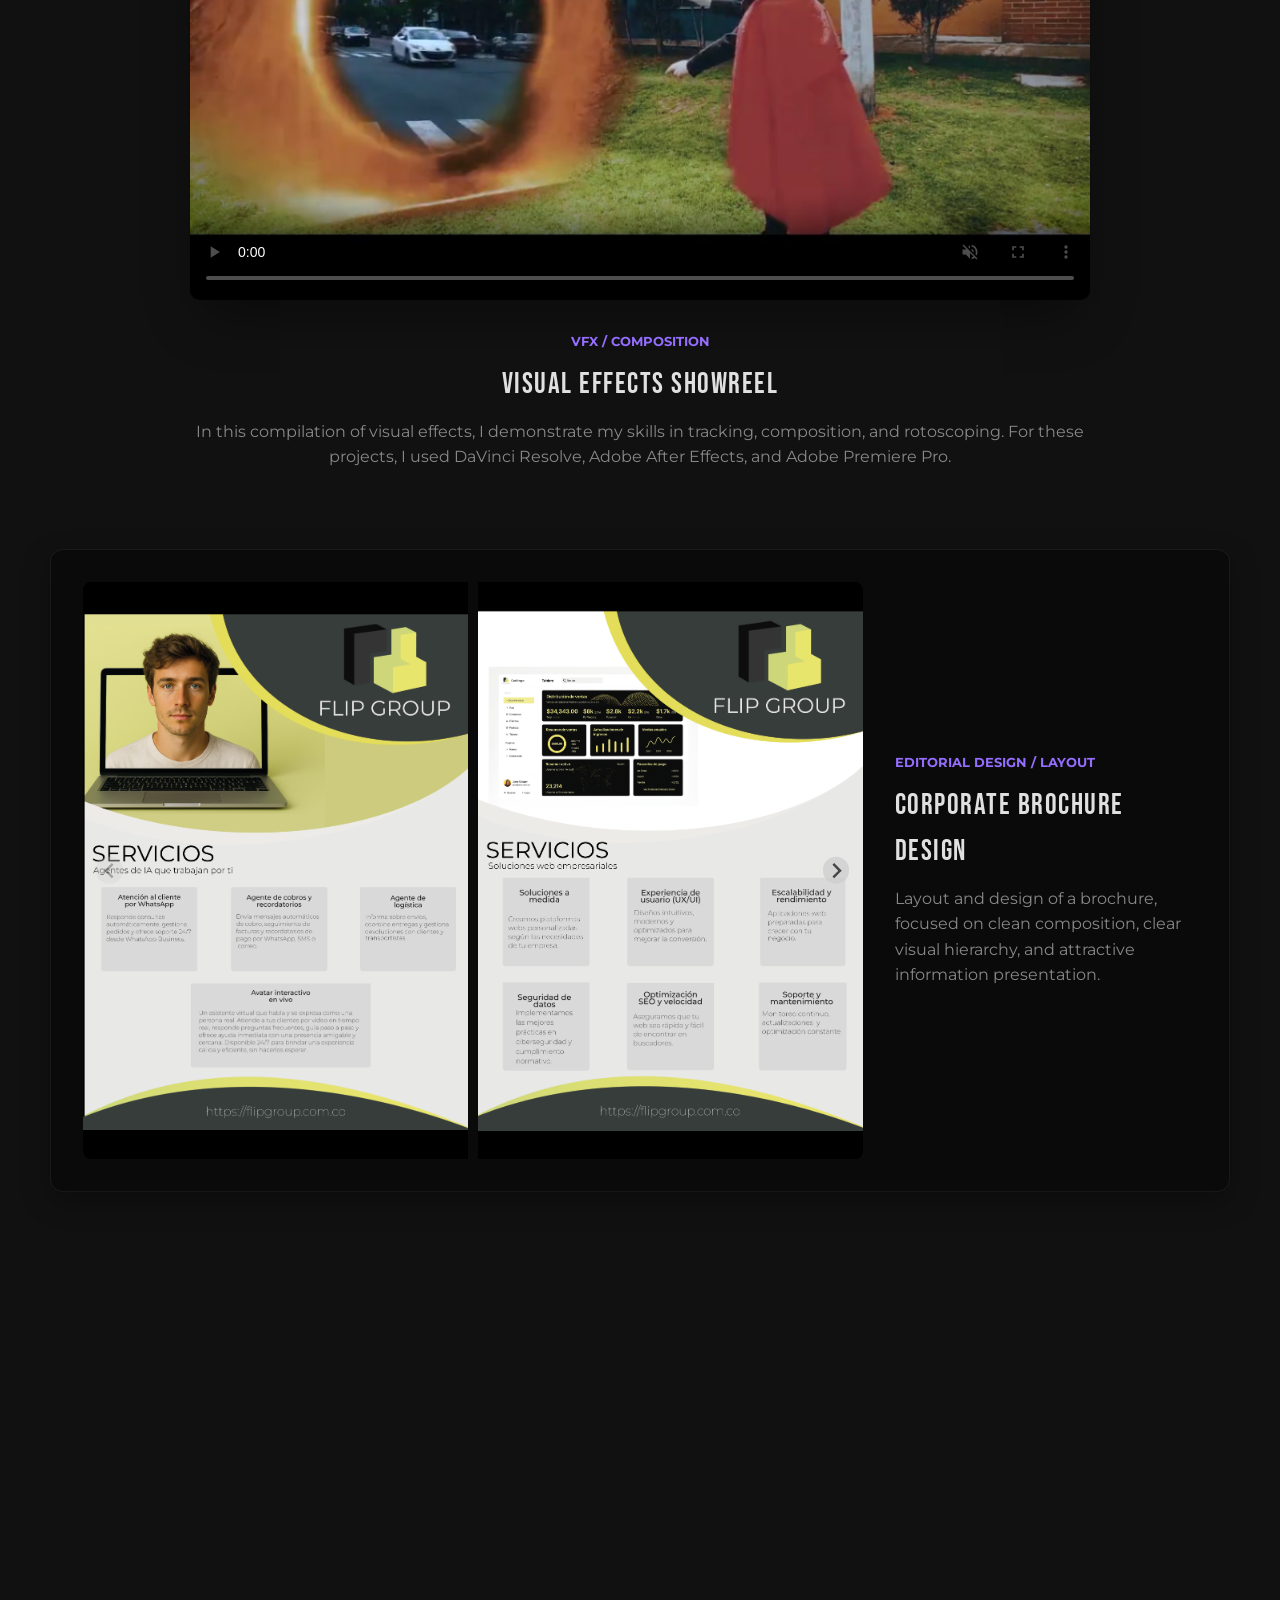
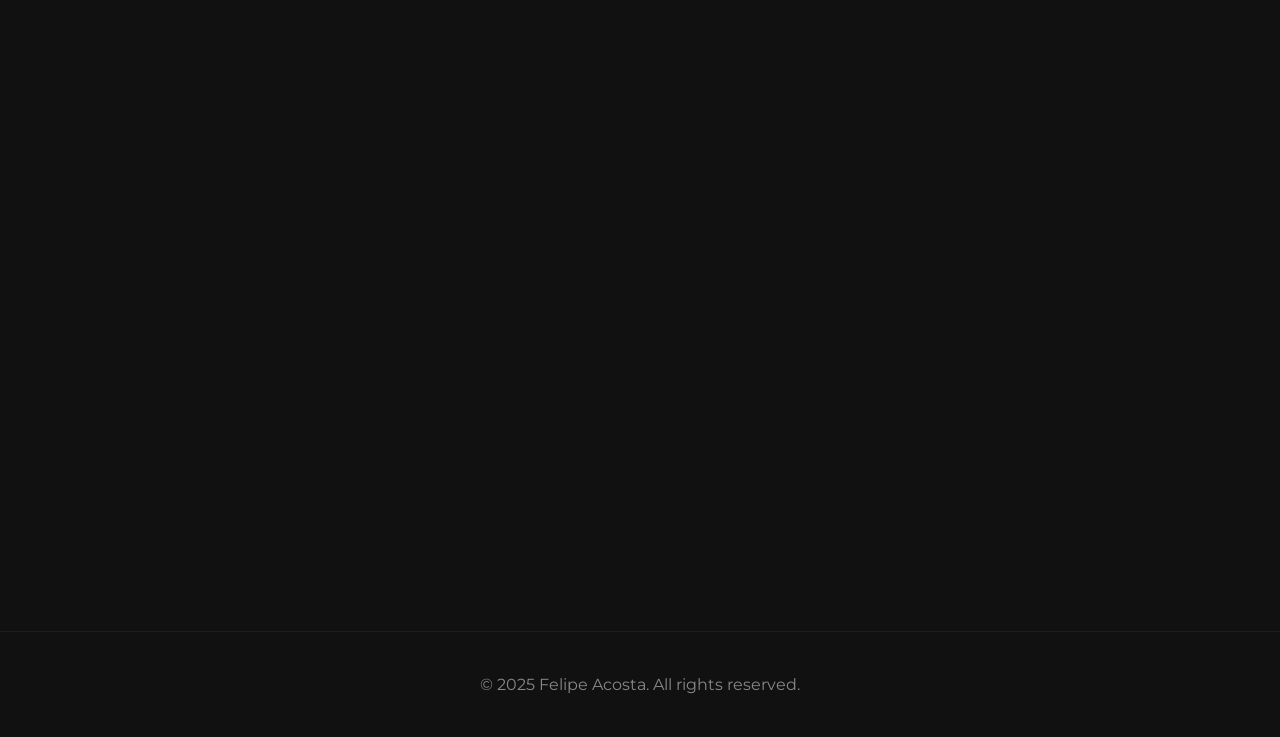
==== commit 2fe1cc0f: "Update index.html" ====
--- a/index.html
+++ b/index.html
@@ -11,17 +11,17 @@
     <link href="https://fonts.googleapis.com/css2?family=Bebas+Neue&family=Montserrat:wght@400;700&display=swap" rel="stylesheet">
     <link rel="stylesheet" href="https://cdn.jsdelivr.net/npm/@splidejs/splide@4.1.4/dist/css/splide.min.css">
 </head>
-<body>
+<body data-language="en">
 
     <!-- ======== HEADER / NAVEGACIÓN ======== -->
     <header class="main-header">
         <div class="container">
-            <a href="#inicio" class="logo">Felipe Acosta | Ingeniero en Multimedia</a>
+            <a href="#inicio" class="logo" data-es="Felipe Acosta | Ingeniero en Multimedia" data-en="Felipe Acosta | Multimedia Engineer">Felipe Acosta | Ingeniero en Multimedia</a>
             <nav class="main-nav">
                 <ul>
-                    <li><a href="#proyectos">Proyectos</a></li>
-                    <li><a href="#sobre-mi">Sobre mí</a></li>
-                    <li><a href="#contacto">Contacto</a></li>
+                    <li><a href="#proyectos" data-es="Proyectos" data-en="Projects">Proyectos</a></li>
+                    <li><a href="#sobre-mi" data-es="Sobre mí" data-en="About Me">Sobre mí</a></li>
+                    <li><a href="#contacto" data-es="Contacto" data-en="Contact">Contacto</a></li>
                 </ul>
             </nav>
         </div>
@@ -32,17 +32,20 @@
         <section id="inicio" class="hero-section">
             <!-- Contenedor para el video interactivo -->
             <div id="metahuman-video-container" class="fade-in">
-                <video id="metahuman-video" playsinline muted preload="auto" src="Multimedia/Videos/MetaFelipe.mp4"></video>
+                <video id="metahuman-video" playsinline muted preload="auto" webkit-playsinline>
+                    <source src="Multimedia/Videos/MetaFelipe.mp4" type="video/mp4">
+                    Tu navegador no soporta el elemento de video.
+                </video>
                 
                 <!-- ======== BOTÓN MOVIDO Y REDISEÑADO ======== -->
                 <button id="toggle-interaction-btn" class="interaction-prompt">
                     <svg xmlns="http://www.w3.org/2000/svg" viewBox="0 0 384 512" width="16" height="16" fill="currentColor"><path d="M192 0C103.6 0 32 71.6 32 160V352c0 88.4 71.6 160 160 160s160-71.6 160-160V160C352 71.6 280.4 0 192 0zM224 160v32c0 17.7-14.3 32-32 32s-32-14.3-32-32V160c0-17.7 14.3-32 32-32s32 14.3 32 32z"/></svg>
-                    <span>Interactuar</span>
+                    <span data-es="Interactuar" data-en="Interact">Interactuar</span>
                 </button>
             </div>
             <div class="hero-title-container fade-in">
                 <h1>Raúl Felipe Acosta Fontecha</h1>
-                <h2>Ingeniero en Multimedia</h2>
+                <h2 data-es="Ingeniero en Multimedia" data-en="Multimedia Engineer">Ingeniero en Multimedia</h2>
             </div>
         </section>
 
@@ -51,7 +54,7 @@
         <!-- ======== SECCIÓN DE PROYECTOS (TEXTOS CORREGIDOS) ======== -->
         <section id="proyectos" class="section">
             <div class="container">
-                <h2 class="section-title fade-in">Portafolio de Proyectos</h2>
+                <h2 class="section-title fade-in" data-es="Portafolio de Proyectos" data-en="Project Portfolio">Portafolio de Proyectos</h2>
                 <div class="proyectos-grid">
         
                     <!-- Proyecto 1: Meta human -->
@@ -65,9 +68,9 @@
                             </div>
                         </div>
                         <div class="horizontal-card-content">
-                            <span class="category">Escaneo 3D / Modelado 3D</span>
-                            <h3>Metahuman con Escaneo 3D</h3>
-                            <p>En este proyecto personal, mi objetivo fue crear un <strong>modelo 3D</strong> fotorrealista de mí mismo. Para lograrlo, realicé un <strong>escaneo 3D</strong> de mi cabeza con <strong>PolyCam</strong> para <strong>generar una malla</strong> base. Posteriormente, suavicé y refiné esta malla en <strong>Blender</strong> y la importé a <strong>Unreal Engine</strong>, donde utilicé la herramienta <strong>MetaHuman</strong> para generar mi versión digital final.</p>
+                            <span class="category" data-es="Escaneo 3D / Modelado 3D" data-en="3D Scanning / 3D Modeling">Escaneo 3D / Modelado 3D</span>
+                            <h3 data-es="Metahuman con Escaneo 3D" data-en="Metahuman with 3D Scanning">Metahuman con Escaneo 3D</h3>
+                            <p data-es="En este proyecto personal, mi objetivo fue crear un modelo 3D fotorrealista de mí mismo. Para lograrlo, realicé un escaneo 3D de mi cabeza con PolyCam para generar una malla base. Posteriormente, suavicé y refiné esta malla en Blender y la importé a Unreal Engine, donde utilicé la herramienta MetaHuman para generar mi versión digital final." data-en="In this personal project, my goal was to create a photorealistic 3D model of myself. To achieve this, I performed a 3D scan of my head with PolyCam to generate a base mesh. Then, I refined the mesh in Blender and imported it into Unreal Engine, where I used the MetaHuman tool to generate my final digital version.">En este proyecto personal, mi objetivo fue crear un modelo 3D fotorrealista de mí mismo. Para lograrlo, realicé un escaneo 3D de mi cabeza con PolyCam para generar una malla base. Posteriormente, suavicé y refiné esta malla en Blender y la importé a Unreal Engine, donde utilicé la herramienta MetaHuman para generar mi versión digital final.</p>
                         </div>
                     </div>
         
@@ -91,9 +94,9 @@
                                     </div>
                                 </div>
                                 <div class="gallery-description-column">
-                                    <span class="category">Ilustración / Narrativa Gráfica</span>
+                                    <span class="category" data-es="Ilustración / Narrativa Gráfica" data-en="Illustration / Graphic Narrative">Ilustración / Narrativa Gráfica</span>
                                     <h3>Amor a Contraluz</h3>
-                                    <p>Realicé este proyecto en su totalidad con <strong>Autodesk Maya</strong>. Mi trabajo incluyó la construcción de <strong>escenarios</strong>, la pose de los personajes, el manejo de cámaras y un detallado proceso de <strong>lighting y shading</strong>. Finalmente, generé los renders con el motor <strong>Arnold</strong>.</p>
+                                    <p data-es="Realicé este proyecto en su totalidad con Autodesk Maya. Mi trabajo incluyó la construcción de escenarios, la pose de los personajes, el manejo de cámaras y un detallado proceso de lighting y shading. Finalmente, generé los renders con el motor Arnold." data-en="I completed this entire project with Autodesk Maya. My work included building scenarios, posing characters, managing cameras, and a detailed lighting and shading process. Finally, I generated the renders with the Arnold engine.">Realicé este proyecto en su totalidad con Autodesk Maya. Mi trabajo incluyó la construcción de escenarios, la pose de los personajes, el manejo de cámaras y un detallado proceso de lighting y shading. Finalmente, generé los renders con el motor Arnold.</p>
                                 </div>
                             </div>
                         </div>
@@ -104,9 +107,9 @@
                         <div class="gallery-frame-mockup">
                             <div class="gallery-inner-container">
                                 <div class="gallery-description-column">
-                                    <span class="category">Diseño 3D / Render</span>
-                                    <h3>Modelado 3D Monstruo</h3>
-                                    <p>En este proyecto conceptualicé y modelé un monstruo que representa la intimidación por identidad de género. Para ello, utilicé <strong>ZBrush</strong> para la escultura y <strong>Substance 3D</strong> para el texturizado. Además, creé el personaje femenino con <strong>MetaHuman de Unreal Engine</strong> y realicé la composición final en <strong>Blender</strong>.</p>
+                                    <span class="category" data-es="Diseño 3D / Render" data-en="3D Design / Rendering">Diseño 3D / Render</span>
+                                    <h3 data-es="Modelado 3D Monstruo" data-en="3D Monster Modeling">Modelado 3D Monstruo</h3>
+                                    <p data-es="En este proyecto conceptualicé y modelé un monstruo que representa la intimidación por identidad de género. Para ello, utilicé ZBrush para la escultura y Substance 3D para el texturizado. Además, creé el personaje femenino con MetaHuman de Unreal Engine y realicé la composición final en Blender." data-en="In this project I conceptualized and modeled a monster representing intimidation by gender identity. I used ZBrush for sculpting and Substance 3D for texturing. Additionally, I created the female character with Unreal Engine's MetaHuman and performed the final composition in Blender.">En este proyecto conceptualicé y modelé un monstruo que representa la intimidación por identidad de género. Para ello, utilicé ZBrush para la escultura y Substance 3D para el texturizado. Además, creé el personaje femenino con MetaHuman de Unreal Engine y realicé la composición final en Blender.</p>
                                 </div>
                                 <div class="gallery-carousel-column">
                                     <div id="renders-carrusel" class="splide">
@@ -131,9 +134,9 @@
                             </div>
                         </div>
                         <div class="video-card-content">
-                            <span class="category">Edición de Vídeo / Post-producción</span>
-                            <h3>Recreación "Lalaland"</h3>
-                            <p>Asumí la dirección y postproducción de esta escena, donde me enfoqué en la <strong>corrección de color, composición de planos y sincronización de audio</strong>, todo dentro de <strong>DaVinci Resolve.</strong></p>
+                            <span class="category" data-es="Edición de Vídeo / Post-producción" data-en="Video Editing / Post-production">Edición de Vídeo / Post-producción</span>
+                            <h3 data-es="Recreación &quot;Lalaland&quot;" data-en="Recreation &quot;Lalaland&quot;">Recreación "Lalaland"</h3>
+                            <p data-es="Asumí la dirección y postproducción de esta escena, donde me enfoqué en la corrección de color, composición de planos y sincronización de audio, todo dentro de DaVinci Resolve." data-en="I assumed the direction and post-production of this scene, focusing on color correction, shot composition, and audio synchronization, all within DaVinci Resolve.">Asumí la dirección y postproducción de esta escena, donde me enfoqué en la corrección de color, composición de planos y sincronización de audio, todo dentro de DaVinci Resolve.</p>
                         </div>
                     </div>
         
@@ -145,9 +148,9 @@
                             </div>
                         </div>
                         <div class="video-card-content">
-                            <span class="category">Edición de Vídeo / VFX</span>
-                            <h3>Transición "Drivers License"</h3>
-                            <p>Para este video, creé un efecto de transición con <strong>máscaras de recorte</strong> en <strong>Vegas Pro</strong>. Además, realicé el <strong>procesamiento de audio</strong> en <strong>Adobe Audition</strong> para lograr un cambio de tono preciso.</p>
+                            <span class="category" data-es="Edición de Vídeo / VFX" data-en="Video Editing / VFX">Edición de Vídeo / VFX</span>
+                            <h3 data-es="Transición &quot;Drivers License&quot;" data-en="Transition &quot;Drivers License&quot;">Transición "Drivers License"</h3>
+                            <p data-es="Para este video, creé un efecto de transición con máscaras de recorte en Vegas Pro. Además, realicé el procesamiento de audio en Adobe Audition para lograr un cambio de tono preciso." data-en="For this video, I created a transition effect with clipping masks in Vegas Pro. Additionally, I performed audio processing in Adobe Audition to achieve a precise tone change.">Para este video, creé un efecto de transición con máscaras de recorte en Vegas Pro. Además, realicé el procesamiento de audio en Adobe Audition para lograr un cambio de tono preciso.</p>
                         </div>
                     </div>
         
@@ -162,10 +165,10 @@
                             </div>
                         </div>
                         <div class="horizontal-card-content">
-                            <span class="category">Diseño Sonoro / Edición de Audio</span>
+                            <span class="category" data-es="Diseño Sonoro / Edición de Audio" data-en="Sound Design / Audio Editing">Diseño Sonoro / Edición de Audio</span>
                             <h3>Navegando El Corazón</h3>
-                            <p>En esta <strong>página web interactiva</strong>, fui el responsable de toda la <strong>producción de audio.</strong> Utilicé librerías de <strong>Pixabay</strong> para crear los <strong>sonidos ambientales</strong> y la <strong>herramienta de I.A. SUNO</strong> para generar las canciones. Finalmente, implementé el plugin <strong>DearVR</strong> en <strong>Adobe Audition</strong> para dar a todo el audio un <strong>efecto envolvente</strong>.</p>
-                            <a href="https://navegandoelcorazon.netlify.app" target="_blank" class="action-link">
+                            <p data-es="En esta página web interactiva, fui el responsable de toda la producción de audio. Utilicé librerías de Pixabay para crear los sonidos ambientales y la herramienta de I.A. SUNO para generar las canciones. Finalmente, implementé el plugin DearVR en Adobe Audition para dar a todo el audio un efecto envolvente." data-en="In this interactive web page, I was responsible for all audio production. I used Pixabay libraries to create ambient sounds and the AI tool SUNO to generate songs. Finally, I implemented the DearVR plugin in Adobe Audition to give all the audio an immersive effect.">En esta página web interactiva, fui el responsable de toda la producción de audio. Utilicé librerías de Pixabay para crear los sonidos ambientales y la herramienta de I.A. SUNO para generar las canciones. Finalmente, implementé el plugin DearVR en Adobe Audition para dar a todo el audio un efecto envolvente.</p>
+                            <a href="https://navegandoelcorazon.netlify.app" target="_blank" class="action-link" data-es="Visita &quot;Navegando El Corazón&quot; aquí" data-en="Visit &quot;Navegando El Corazón&quot; here">
                                  Visita "Navegando El Corazón" aquí
                             </a>
                         </div>
@@ -182,10 +185,10 @@
                             </div>
                         </div>
                         <div class="horizontal-card-content">
-                            <span class="category">Diseño Sonoro / Edición de Audio</span>
+                            <span class="category" data-es="Diseño Sonoro / Edición de Audio" data-en="Sound Design / Audio Editing">Diseño Sonoro / Edición de Audio</span>
                             <h3>Los 4 Elementos De La Multimedia</h3>
-                            <p>Para este <strong>videojuego educativo web</strong>, me encargué de la <strong>producción de audio</strong>. Diseñé y creé todos los <strong>sonidos ambientales</strong> para cada mundo del juego utilizando librerías de audio y <strong>Adobe Audition</strong>.</p>
-                            <a href="https://xdark-phoe-nix.itch.io/stem-juego" target="_blank" class="action-link">
+                            <p data-es="Para este videojuego educativo web, me encargué de la producción de audio. Diseñé y creé todos los sonidos ambientales para cada mundo del juego utilizando librerías de audio y Adobe Audition." data-en="For this educational web game, I was in charge of audio production. I designed and created all ambient sounds for each game world using audio libraries and Adobe Audition.">Para este videojuego educativo web, me encargué de la producción de audio. Diseñé y creé todos los sonidos ambientales para cada mundo del juego utilizando librerías de audio y Adobe Audition.</p>
+                            <a href="https://xdark-phoe-nix.itch.io/stem-juego" target="_blank" class="action-link" data-es="Visita &quot;Los 4 Elementos De La Multimedia&quot; aquí" data-en="Visit &quot;Los 4 Elementos De La Multimedia&quot; here">
                                  Visita "Los 4 Elementos De La Multimedia" aquí
                             </a>
                         </div>
@@ -202,9 +205,9 @@
                             </div>
                         </div>
                         <div class="horizontal-card-content">
-                            <span class="category">VFX / Composición</span>
-                            <h3>Showreel de Efectos Visuales</h3>
-                            <p>En esta compilación de <strong>efectos visuales</strong>, demuestro mis habilidades en <strong>tracking, composición y rotoscopia</strong>. Para estos proyectos, utilicé <strong>DaVinci Resolve, Adobe After Effects y Adobe Premiere Pro.</strong></p>
+                            <span class="category" data-es="VFX / Composición" data-en="VFX / Composition">VFX / Composición</span>
+                            <h3 data-es="Showreel de Efectos Visuales" data-en="Visual Effects Showreel">Showreel de Efectos Visuales</h3>
+                            <p data-es="En esta compilación de efectos visuales, demuestro mis habilidades en tracking, composición y rotoscopia. Para estos proyectos, utilicé DaVinci Resolve, Adobe After Effects y Adobe Premiere Pro." data-en="In this compilation of visual effects, I demonstrate my skills in tracking, composition, and rotoscoping. For these projects, I used DaVinci Resolve, Adobe After Effects, and Adobe Premiere Pro.">En esta compilación de efectos visuales, demuestro mis habilidades en tracking, composición y rotoscopia. Para estos proyectos, utilicé DaVinci Resolve, Adobe After Effects y Adobe Premiere Pro.</p>
                         </div>
                     </div>
         
@@ -229,9 +232,9 @@
                                             </div>
                                         </div>
                                         <div class="gallery-description-column">
-                                            <span class="category">Diseño Editorial / Maquetación</span>
-                                            <h3>Diseño de Brochure Corporativo</h3>
-                                            <p>Maquetación y diseño de un brochure, enfocado en una composición limpia, jerarquía visual clara y una presentación atractiva de la información.</p>
+                                            <span class="category" data-es="Diseño Editorial / Maquetación" data-en="Editorial Design / Layout">Diseño Editorial / Maquetación</span>
+                                            <h3 data-es="Diseño de Brochure Corporativo" data-en="Corporate Brochure Design">Diseño de Brochure Corporativo</h3>
+                                            <p data-es="Maquetación y diseño de un brochure, enfocado en una composición limpia, jerarquía visual clara y una presentación atractiva de la información." data-en="Layout and design of a brochure, focused on clean composition, clear visual hierarchy, and attractive information presentation.">Maquetación y diseño de un brochure, enfocado en una composición limpia, jerarquía visual clara y una presentación atractiva de la información.</p>
                                         </div>
                                     </div>
                                 </div>
@@ -244,9 +247,9 @@
         
                     <!-- Columna Izquierda: La Descripción (AHORA PRIMERO) -->
                     <div class="gallery-description-column">
-                        <span class="category">Diseño Gráfico / Diseño Editorial</span>
-                        <h3>Diseño de Menú para Restaurante</h3>
-                        <p>Creación de la identidad visual y maquetación para el menú del restaurante "Mi Carnal". El diseño se enfoca en una tipografía clara, una paleta de colores cálida y una organización intuitiva para mejorar la experiencia del cliente.</p>
+                        <span class="category" data-es="Diseño Gráfico / Diseño Editorial" data-en="Graphic Design / Editorial Design">Diseño Gráfico / Diseño Editorial</span>
+                        <h3 data-es="Diseño de Menú para Restaurante" data-en="Restaurant Menu Design">Diseño de Menú para Restaurante</h3>
+                        <p data-es="Creación de la identidad visual y maquetación para el menú del restaurante &quot;Mi Carnal&quot;. El diseño se enfoca en una tipografía clara, una paleta de colores cálida y una organización intuitiva para mejorar la experiencia del cliente." data-en="Creation of the visual identity and layout for the &quot;Mi Carnal&quot; restaurant menu. The design focuses on clear typography, a warm color palette, and intuitive organization to enhance customer experience.">Creación de la identidad visual y maquetación para el menú del restaurante "Mi Carnal". El diseño se enfoca en una tipografía clara, una paleta de colores cálida y una organización intuitiva para mejorar la experiencia del cliente.</p>
                     </div>
         
                     <!-- Columna Derecha: El Carrusel (AHORA SEGUNDO) -->
@@ -276,18 +279,18 @@
         <!-- ======== SECCIÓN SOBRE MÍ ======== -->
                 <section id="sobre-mi" class="section">
                     <div class="container">
-                        <h2 class="section-title fade-in">Sobre Mí</h2>
+                        <h2 class="section-title fade-in" data-es="Sobre Mí" data-en="About Me">Sobre Mí</h2>
                         <div class="bio-container fade-in">
                             <div class="bio-photo-wrapper">
                                 <img src="Multimedia/Perfil/Raul perfil.png" alt="Foto de Raúl Felipe Acosta Fontecha" class="profile-pic">
                             </div>
                             <div class="bio-text-wrapper">
-                                <p>¡Hola! Soy Felipe Acosta, un apasionado por el área de sistemas, he sido destacado por hacer las cosas con dedicación. Preparado para asumir retos, tengo la capacidad de aprender rápido lo que se me propone, trazando objetivos y metas por cumplir.</p>
-                                <p>Domino con gran habilidad la <strong>post producción de videoclips;</strong> trabajando en corrección de color, croma, efectos visuales, transiciones, planos, luces, entre otros. Así como la <strong>animación 3D y el render,</strong> desde manejo de cámaras, luces, movimiento de personajes, texturizado, entre otros.</p>
+                                <p data-es="¡Hola! Soy Felipe Acosta, un apasionado por el área de sistemas, he sido destacado por hacer las cosas con dedicación. Preparado para asumir retos, tengo la capacidad de aprender rápido lo que se me propone, trazando objetivos y metas por cumplir." data-en="Hi! I'm Felipe Acosta, passionate about systems, I have been recognized for doing things with dedication. Ready to take on challenges, I have the ability to learn quickly what is proposed to me, setting objectives and goals to achieve.">¡Hola! Soy Felipe Acosta, un apasionado por el área de sistemas, he sido destacado por hacer las cosas con dedicación. Preparado para asumir retos, tengo la capacidad de aprender rápido lo que se me propone, trazando objetivos y metas por cumplir.</p>
+                                <p data-es="Domino con gran habilidad la post producción de videoclips; trabajando en corrección de color, croma, efectos visuales, transiciones, planos, luces, entre otros. Así como la animación 3D y el render, desde manejo de cámaras, luces, movimiento de personajes, texturizado, entre otros." data-en="I have great skill in video post-production; working on color correction, chroma, visual effects, transitions, shots, lighting, among others. As well as 3D animation and rendering, from camera management, lighting, character movement, texturing, among others.">Domino con gran habilidad la post producción de videoclips; trabajando en corrección de color, croma, efectos visuales, transiciones, planos, luces, entre otros. Así como la animación 3D y el render, desde manejo de cámaras, luces, movimiento de personajes, texturizado, entre otros.</p>
                             </div>
                         </div>
                         <div class="tools-subsection fade-in">
-                            <h3 class="tools-subtitle">Herramientas Principales</h3>
+                            <h3 class="tools-subtitle" data-es="Herramientas Principales" data-en="Main Tools">Herramientas Principales</h3>
                             <div class="sobre-mi-tools-grid">
                                 <div class="tool-card"><img src="Multimedia/Logos/PremierePro.png" alt="Adobe Premiere Pro"> <span>Premiere Pro</span></div>
                                 <div class="tool-card"><img src="Multimedia/Logos/DaVinci.png" alt="DaVinci Resolve"> <span>DaVinci Resolve</span></div>
@@ -309,27 +312,25 @@
                 <!-- ======== SECCIÓN DE CONTACTO ======== -->
                 <section id="contacto" class="section">
                 <div class="container">
-                <h2 class="section-title text-center fade-in">Hablemos</h2>
+                <h2 class="section-title text-center fade-in" data-es="Hablemos" data-en="Let's Talk">Hablemos</h2>
                 <!-- Formulario conectado a Formspree -->
                 <form id="contact-form" class="contact-form fade-in" action="https://formspree.io/f/mvgrbzyg" method="POST">
                     <div class="form-group">
-                        <label for="name">Nombre</label>
-                        <input type="text" id="name" name="name" required>
+                        <label for="name" data-es="Nombre" data-en="Name">Nombre</label>
+                        <input type="text" id="name" name="name" placeholder="Your name" required>
                     </div>
                     <div class="form-group">
-                        <label for="email">Email</label>
-                        <!-- Es importante que este input tenga name="email" o name="_replyto" -->
-                        <input type="email" id="email" name="email" required>
+                        <label for="email" data-es="Email" data-en="Email">Email</label>
+                        <input type="email" id="email" name="email" placeholder="your@email.com" required>
                     </div>
                     <div class="form-group">
-                        <label for="message">Mensaje</label>
-                        <textarea id="message" name="message" rows="5" required></textarea>
-                    </div>
-        
-                    <!-- Div para mostrar mensajes de estado (éxito/error) -->
+                        <label for="message" data-es="Mensaje" data-en="Message">Mensaje</label>
+                        <textarea id="message" name="message" rows="5" placeholder="Write your message..." required></textarea>
+                    </div>
+        
                     <div id="form-status"></div>
         
-                    <button type="submit" class="cta-button">Enviar Mensaje</button>
+                    <button type="submit" class="cta-button" data-es="Enviar Mensaje" data-en="Send Message">Enviar Mensaje</button>
                 </form>
                 </div>
                 </section>
@@ -338,9 +339,20 @@
     <!-- ======== FOOTER ======== -->
     <footer class="main-footer">
         <div class="container">
-            <p>© 2025 Felipe Acosta. Todos los derechos reservados.</p>
+            <p data-es="© 2025 Felipe Acosta. Todos los derechos reservados." data-en="© 2025 Felipe Acosta. All rights reserved.">© 2025 Felipe Acosta. Todos los derechos reservados.</p>
         </div>
     </footer>
+
+    <!-- ======== BOTÓN FLOTANTE DE TRADUCCIÓN ======== -->
+    <div id="language-toggle" class="language-toggle">
+        <button id="lang-btn" class="lang-button" data-current-lang="en" title="Toggle language / Cambiar idioma">
+            <svg width="20" height="20" viewBox="0 0 24 24" fill="none" stroke="currentColor" stroke-width="2">
+                <circle cx="12" cy="12" r="10"/>
+                <path d="M2 12h20M12 2a15.3 15.3 0 0 1 4 10 15.3 15.3 0 0 1-4 10 15.3 15.3 0 0 1-4-10 15.3 15.3 0 0 1 4-10z"/>
+            </svg>
+            <span class="lang-text">EN</span>
+        </button>
+    </div>
     
     <!-- ======== CAPA DE INTERACCIÓN AÑADIDA ======== -->
     <div id="interaction-overlay"></div>
@@ -351,4 +363,4 @@
     <script src="script.js" defer></script> 
 
 </body>
-</html>+</html>
--- a/style.css
+++ b/style.css
@@ -244,6 +244,7 @@
     z-index: 999;
     cursor: crosshair;
     display: none;
+    touch-action: none; /* Prevenir scroll mientras se interactúa */
 }
 body.interaction-active #interaction-overlay {
     display: block;
@@ -491,6 +492,70 @@
 .main-footer { text-align: center; padding: 40px 0; margin-top: 60px; border-top: 1px solid var(--color-surface); color: var(--color-text-muted); }
 .fade-in { opacity: 0; transform: translateY(20px); transition: opacity 0.6s ease-out, transform 0.6s ease-out; }
 .fade-in.visible { opacity: 1; transform: translateY(0); }
+
+/* ======== BOTÓN FLOTANTE DE TRADUCCIÓN ======== */
+.language-toggle {
+    position: fixed;
+    bottom: 30px;
+    right: 30px;
+    z-index: 998;
+}
+
+.lang-button {
+    display: flex;
+    align-items: center;
+    justify-content: center;
+    gap: 8px;
+    background-color: var(--color-primary);
+    color: #fff;
+    border: none;
+    padding: 12px 16px;
+    border-radius: 50px;
+    font-family: var(--font-body);
+    font-weight: 700;
+    font-size: 0.9rem;
+    cursor: pointer;
+    transition: transform 0.3s ease, background-color 0.3s ease, box-shadow 0.3s ease;
+    box-shadow: 0 10px 25px rgba(149, 110, 255, 0.3);
+}
+
+.lang-button:hover {
+    transform: translateY(-3px);
+    background-color: #9333ea;
+    box-shadow: 0 15px 35px rgba(149, 110, 255, 0.5);
+}
+
+.lang-button:active {
+    transform: translateY(-1px);
+}
+
+.lang-button svg {
+    width: 20px;
+    height: 20px;
+    display: inline-block;
+}
+
+.lang-text {
+    display: inline-block;
+}
+
+/* Responsive: en móviles hacemos el botón más compacto */
+@media (max-width: 820px) {
+    .language-toggle {
+        bottom: 20px;
+        right: 20px;
+    }
+
+    .lang-button {
+        padding: 10px 14px;
+        font-size: 0.85rem;
+    }
+
+    .lang-button svg {
+        width: 18px;
+        height: 18px;
+    }
+}
 
 /* ======== ANIMACIÓN PARA EL BOTÓN DE INTERACCIÓN ======== */
 @keyframes pulse-glow {
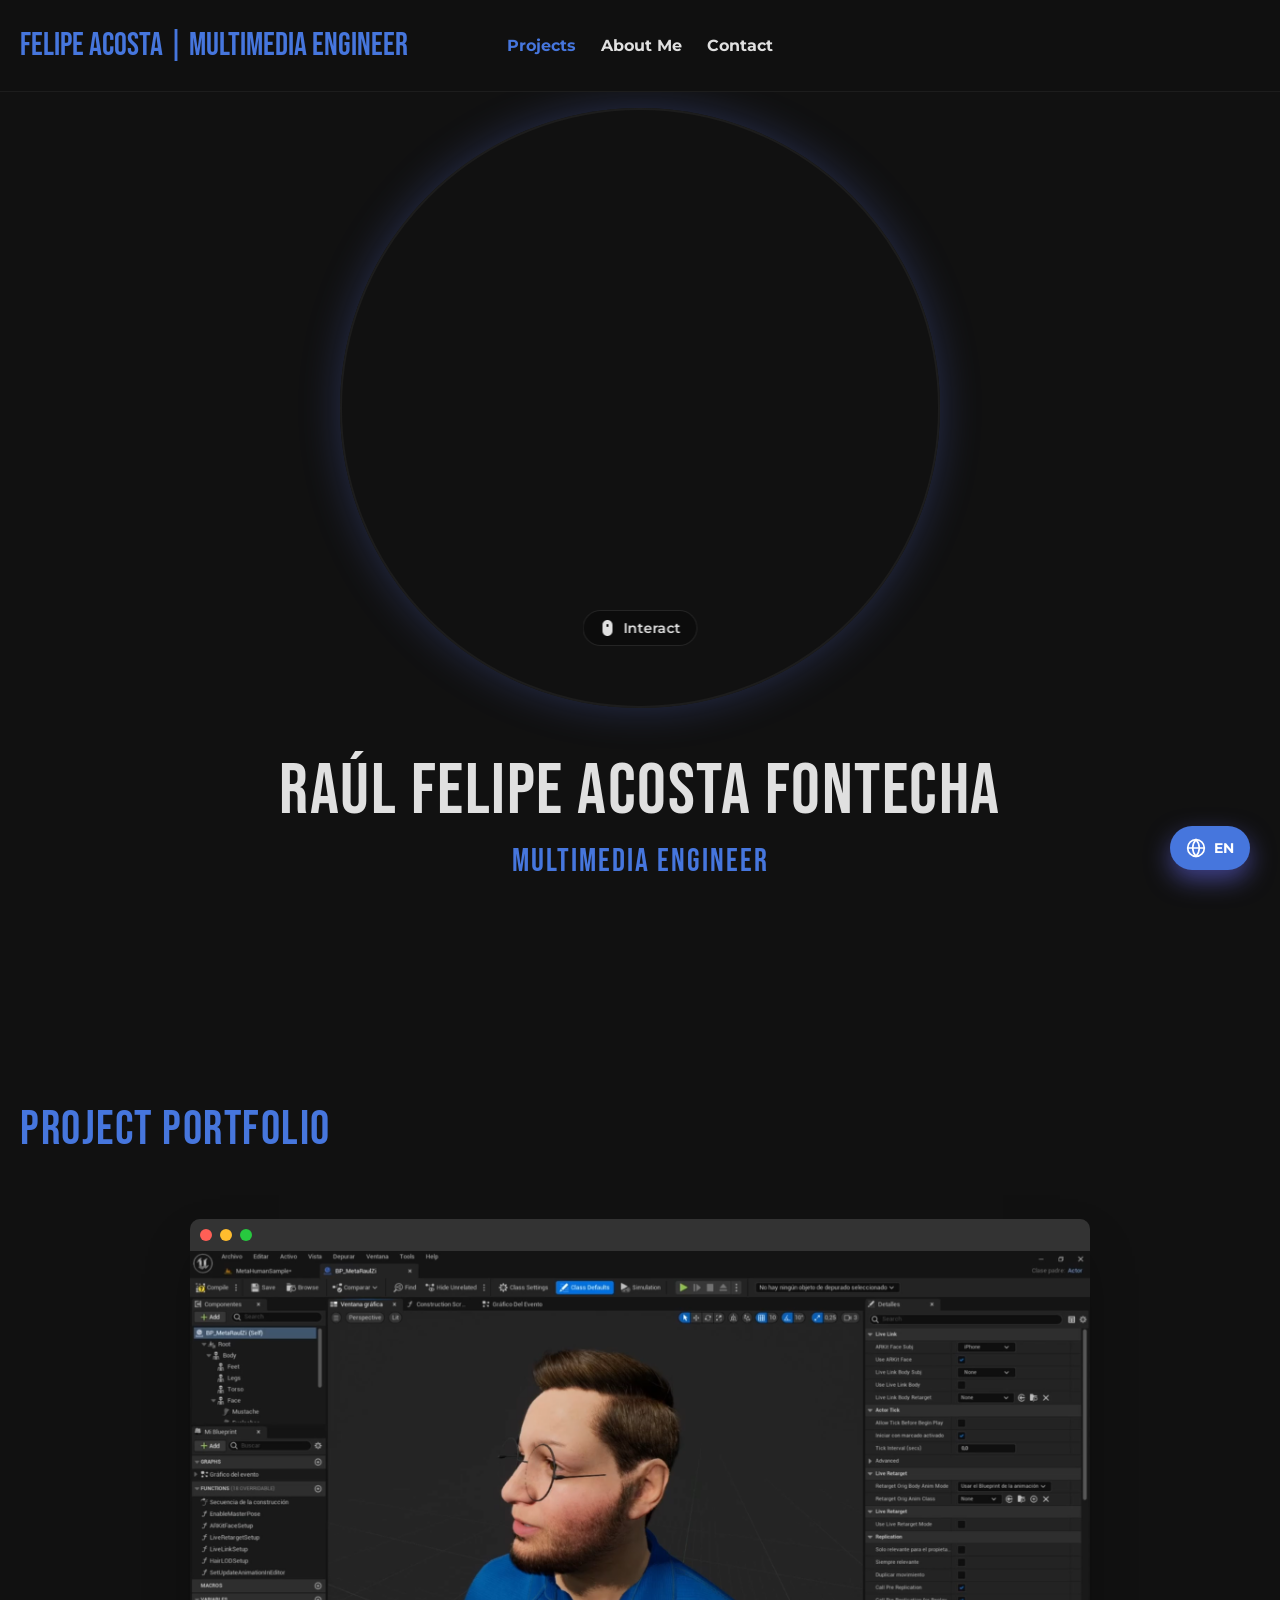
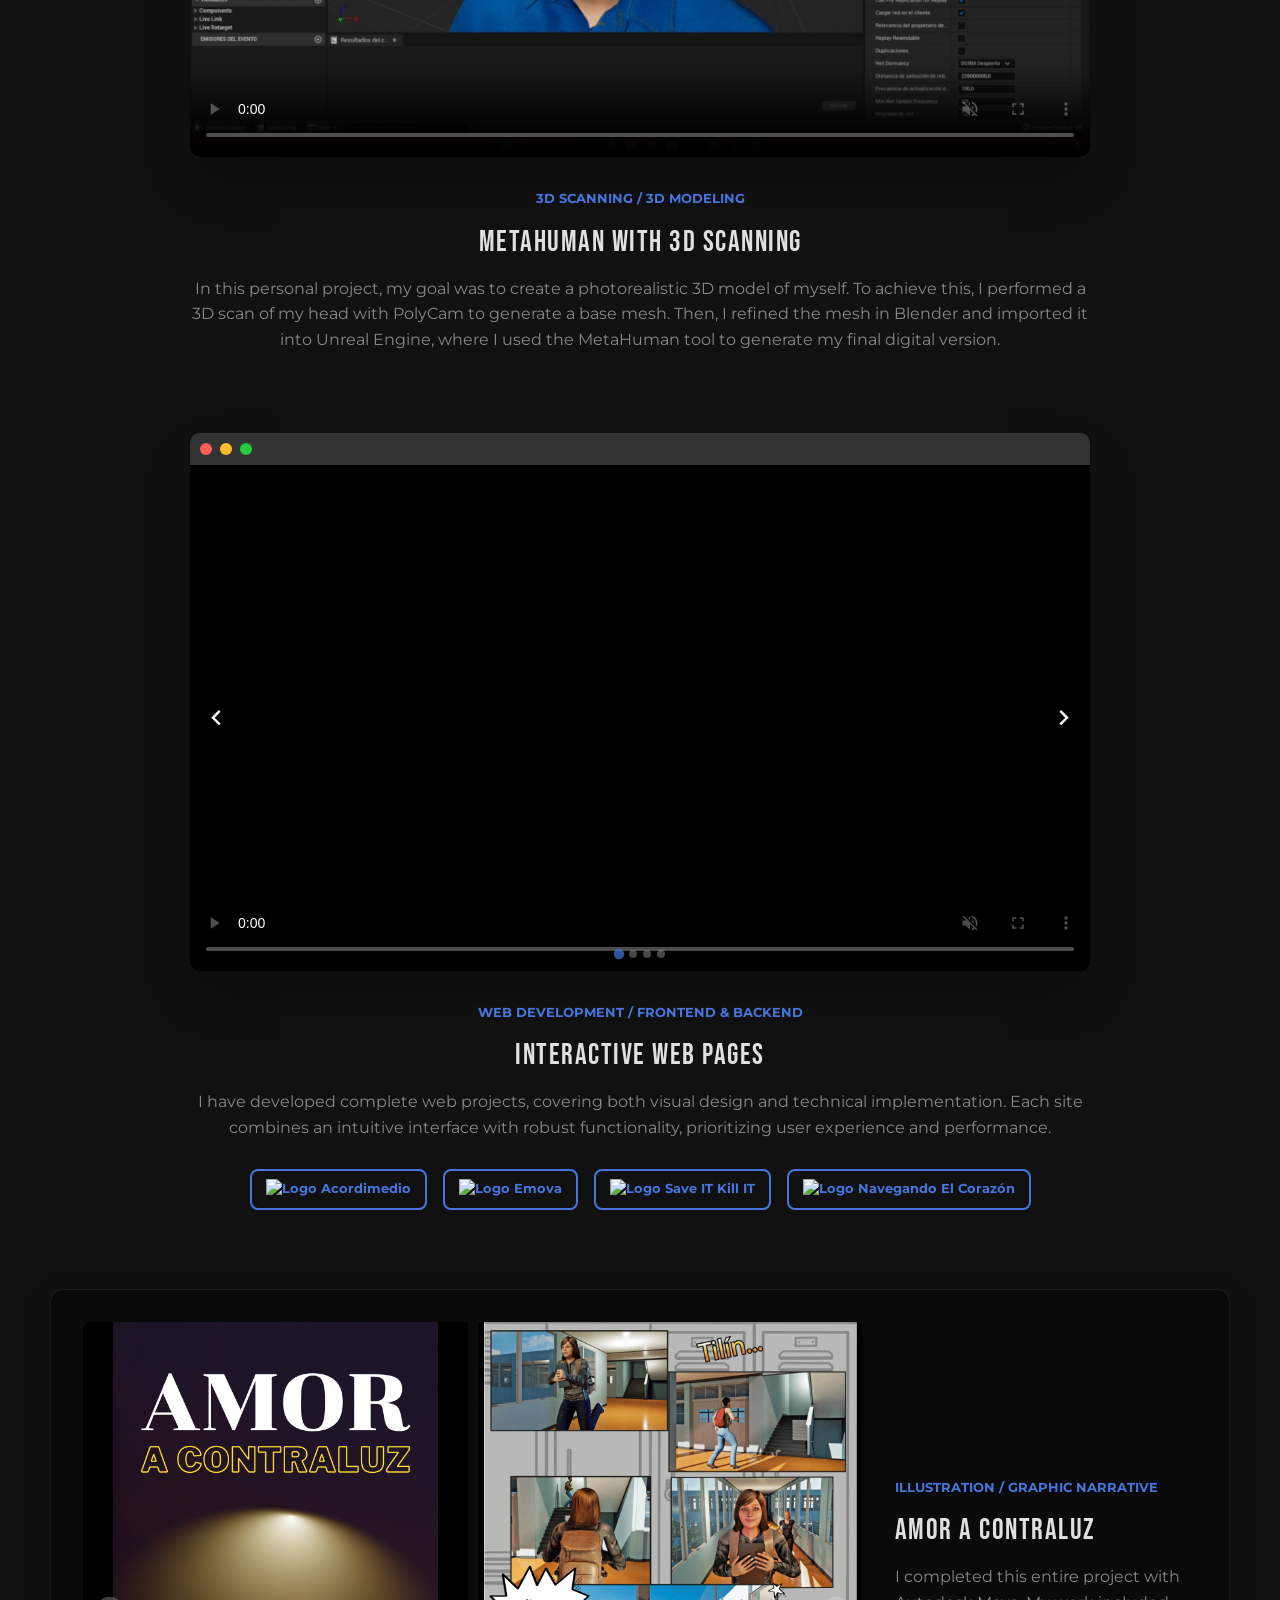
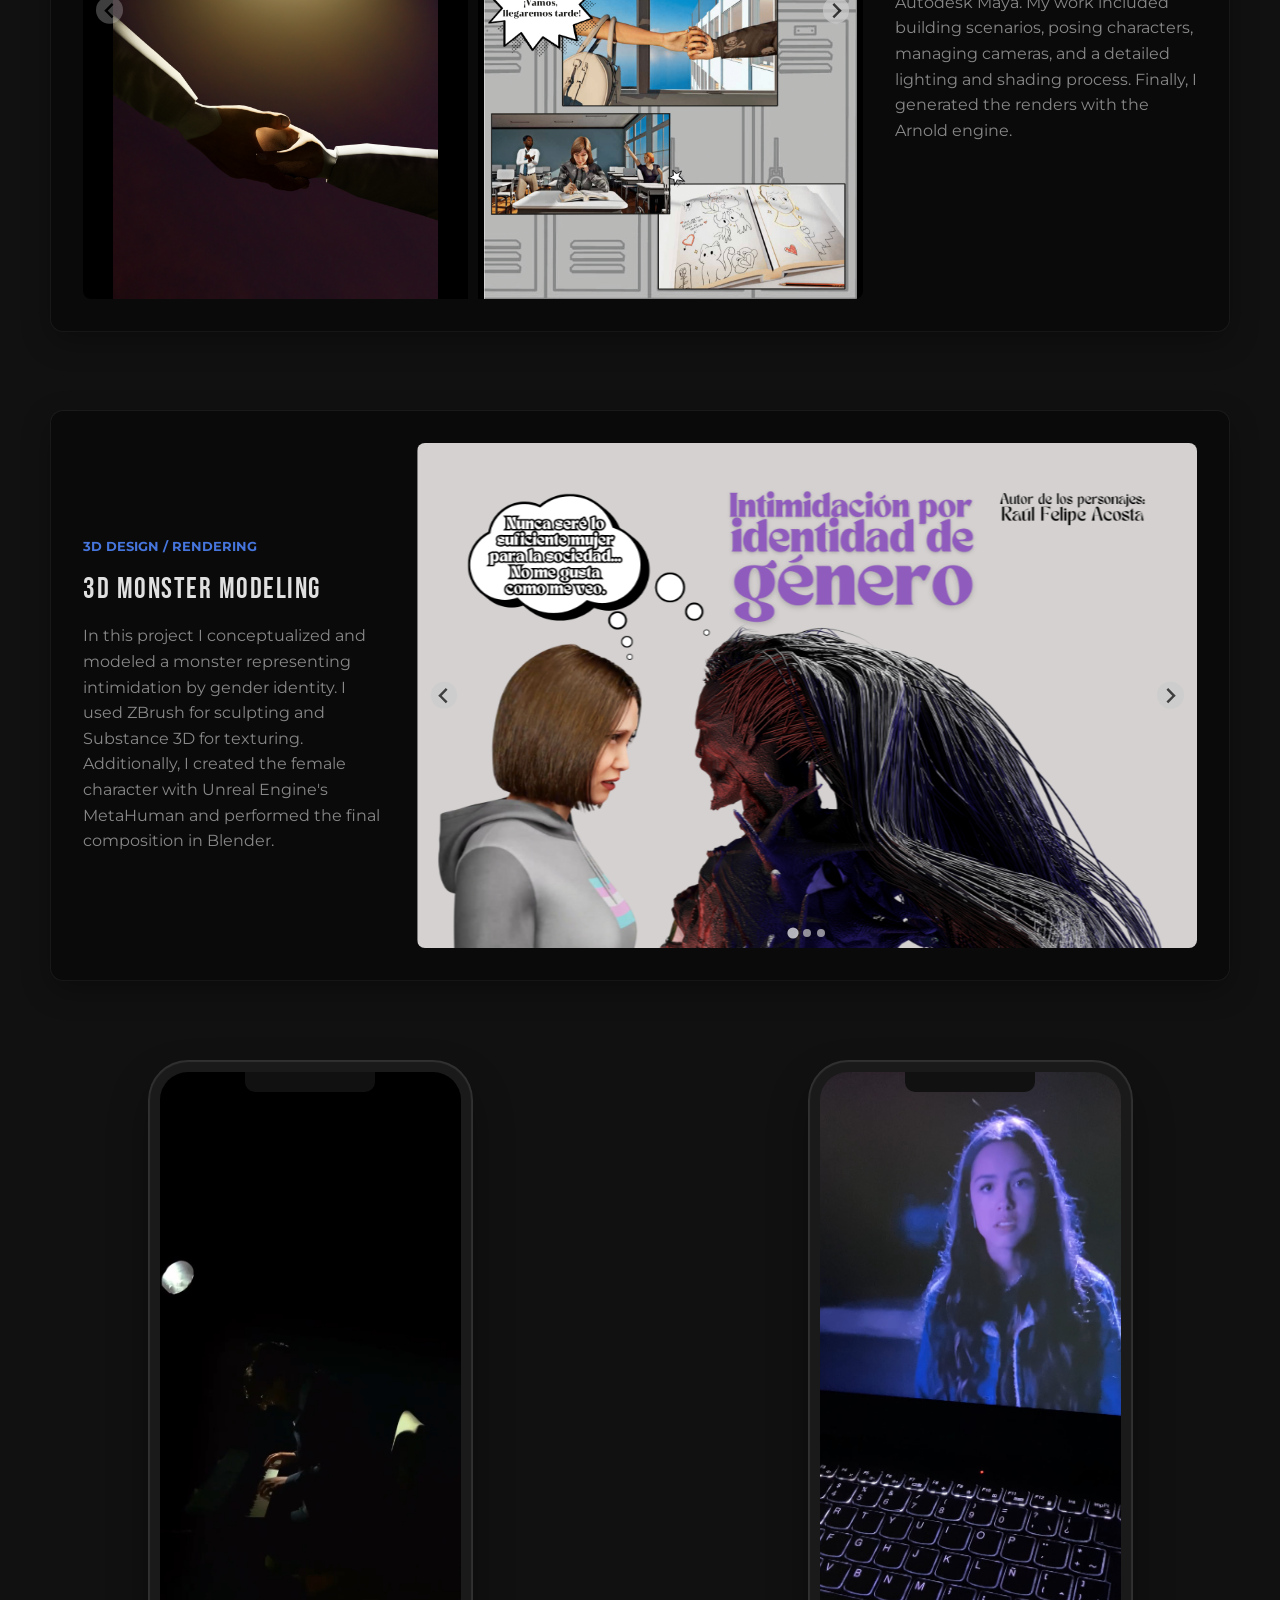
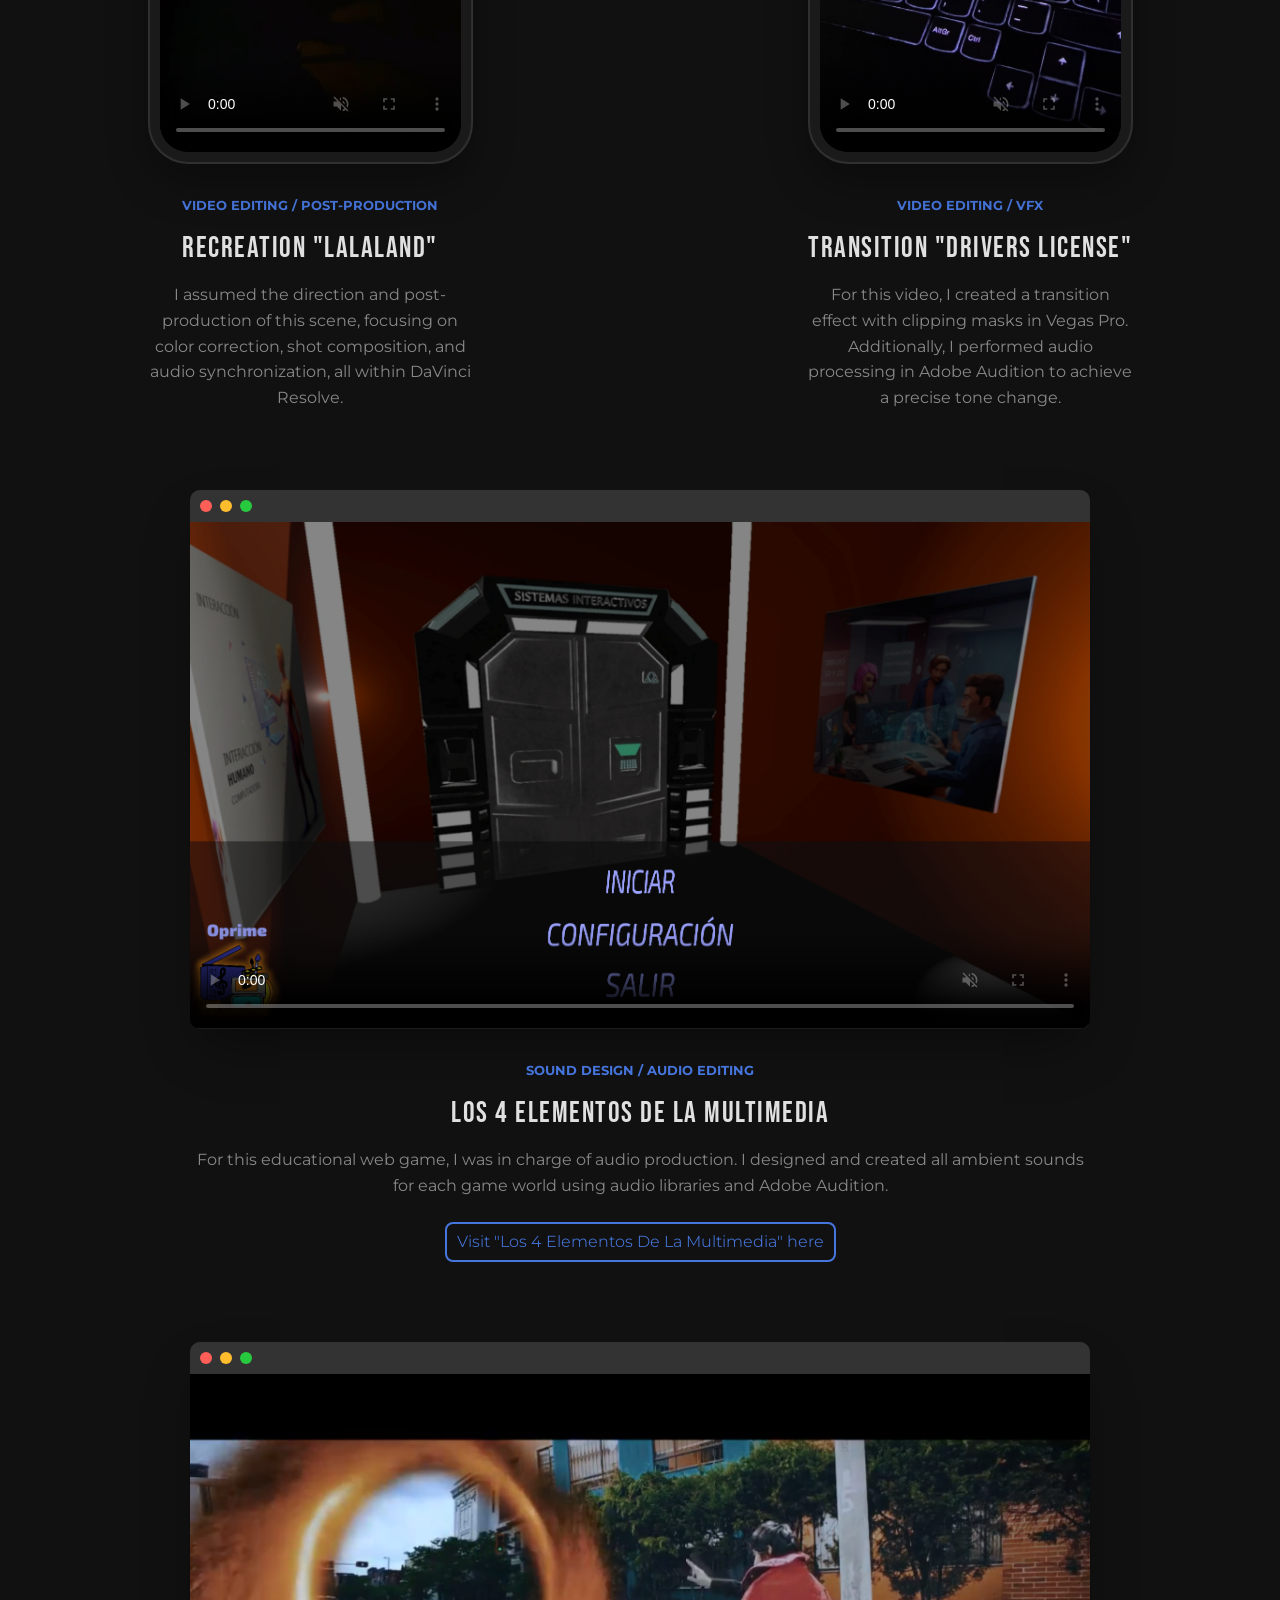
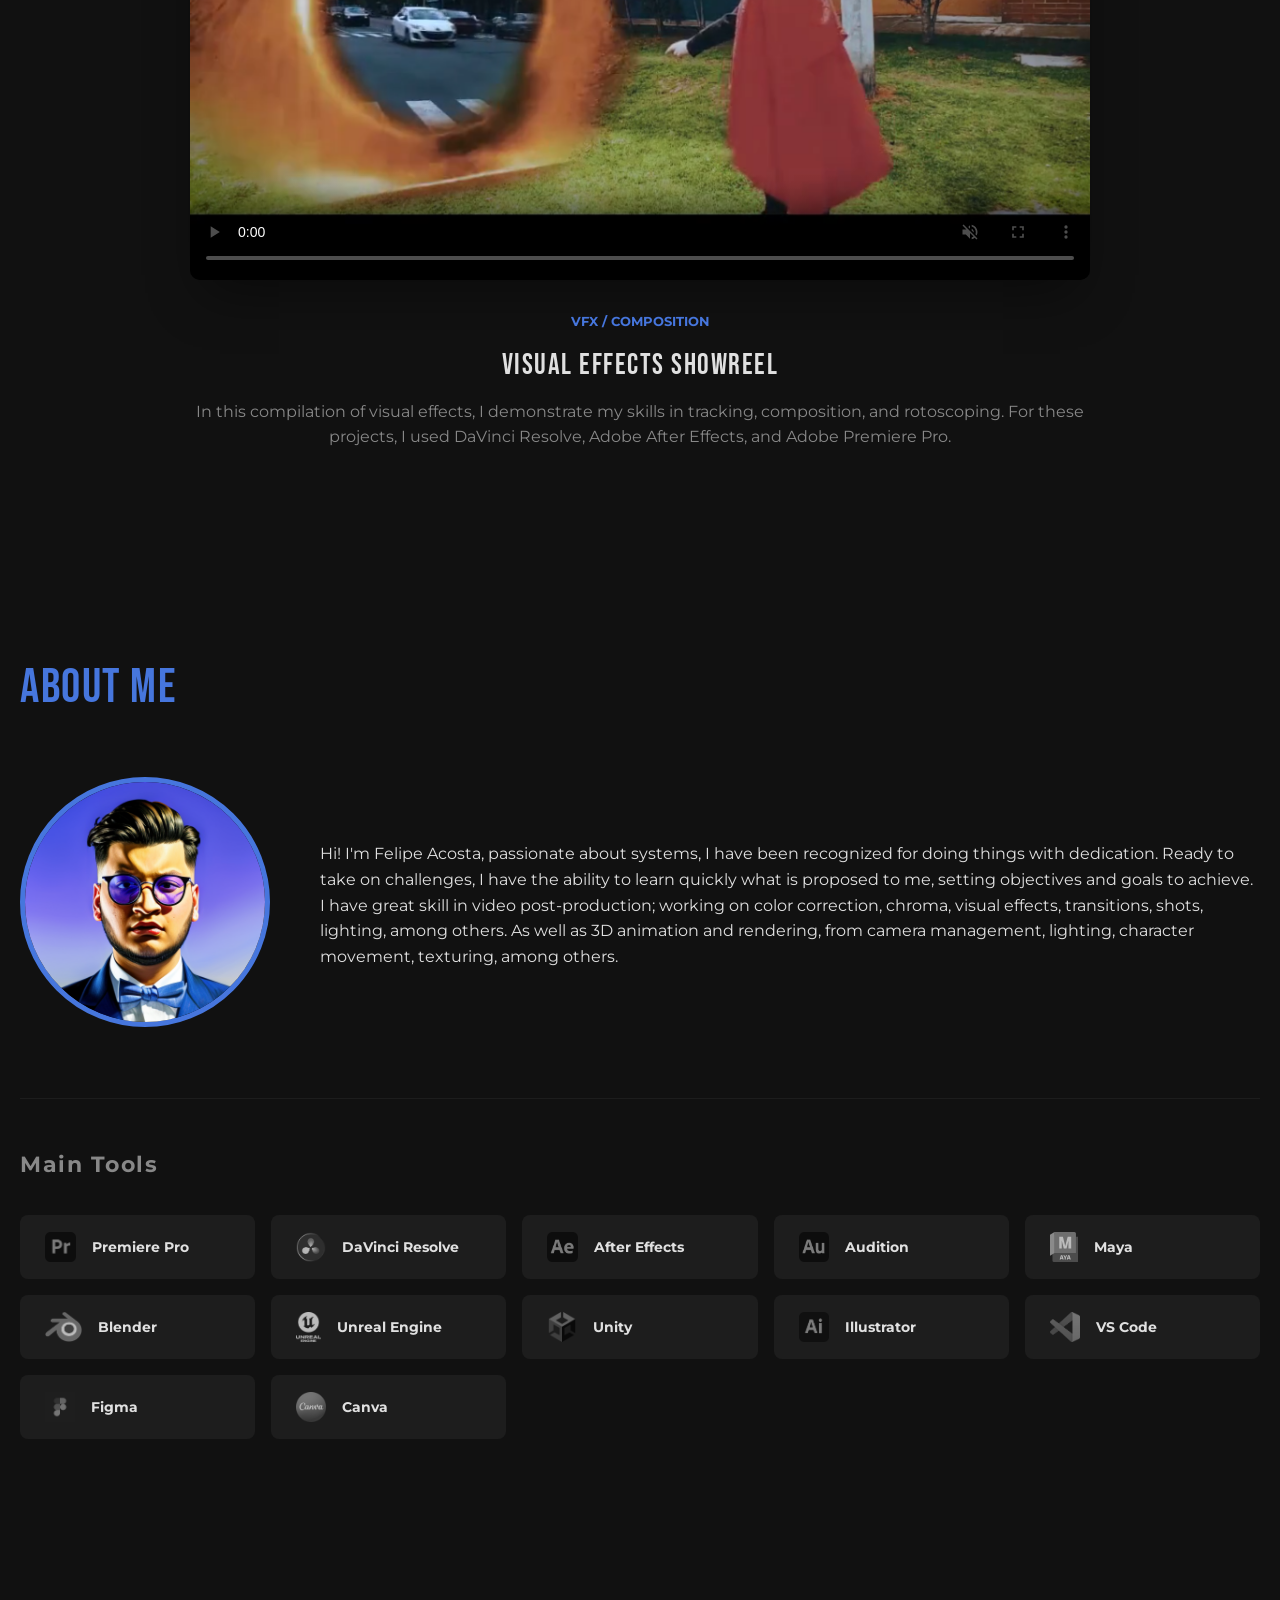
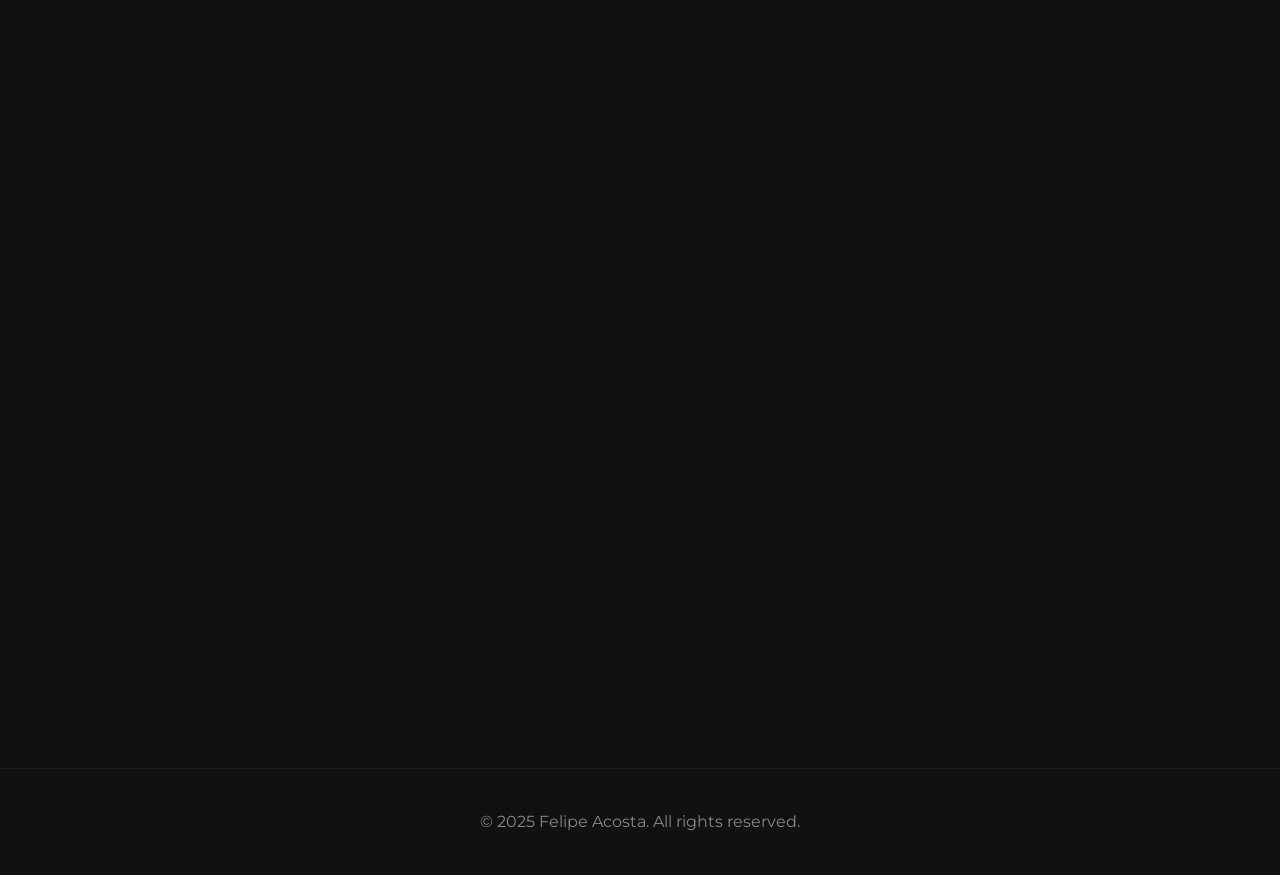
==== commit 3933b15e: "Refactor index.html and update project sections Refactor HTML structure, update project sections, an" ====
--- a/index.html
+++ b/index.html
@@ -28,16 +28,14 @@
     </header>
 
     <main>
+
         <!-- ======== SECCIÓN INICIO (HERO) ======== -->
         <section id="inicio" class="hero-section">
-            <!-- Contenedor para el video interactivo -->
             <div id="metahuman-video-container" class="fade-in">
                 <video id="metahuman-video" playsinline muted preload="auto" webkit-playsinline>
                     <source src="Multimedia/Videos/MetaFelipe.mp4" type="video/mp4">
                     Tu navegador no soporta el elemento de video.
                 </video>
-                
-                <!-- ======== BOTÓN MOVIDO Y REDISEÑADO ======== -->
                 <button id="toggle-interaction-btn" class="interaction-prompt">
                     <svg xmlns="http://www.w3.org/2000/svg" viewBox="0 0 384 512" width="16" height="16" fill="currentColor"><path d="M192 0C103.6 0 32 71.6 32 160V352c0 88.4 71.6 160 160 160s160-71.6 160-160V160C352 71.6 280.4 0 192 0zM224 160v32c0 17.7-14.3 32-32 32s-32-14.3-32-32V160c0-17.7 14.3-32 32-32s32 14.3 32 32z"/></svg>
                     <span data-es="Interactuar" data-en="Interact">Interactuar</span>
@@ -49,14 +47,12 @@
             </div>
         </section>
 
-        <!-- (El resto de tu HTML sigue igual) -->
-        
-        <!-- ======== SECCIÓN DE PROYECTOS (TEXTOS CORREGIDOS) ======== -->
+        <!-- ======== SECCIÓN DE PROYECTOS ======== -->
         <section id="proyectos" class="section">
             <div class="container">
                 <h2 class="section-title fade-in" data-es="Portafolio de Proyectos" data-en="Project Portfolio">Portafolio de Proyectos</h2>
                 <div class="proyectos-grid">
-        
+
                     <!-- Proyecto 1: Meta human -->
                     <div class="proyecto-horizontal-card full-width-grid-item fade-in">
                         <div class="browser-mockup">
@@ -73,8 +69,60 @@
                             <p data-es="En este proyecto personal, mi objetivo fue crear un modelo 3D fotorrealista de mí mismo. Para lograrlo, realicé un escaneo 3D de mi cabeza con PolyCam para generar una malla base. Posteriormente, suavicé y refiné esta malla en Blender y la importé a Unreal Engine, donde utilicé la herramienta MetaHuman para generar mi versión digital final." data-en="In this personal project, my goal was to create a photorealistic 3D model of myself. To achieve this, I performed a 3D scan of my head with PolyCam to generate a base mesh. Then, I refined the mesh in Blender and imported it into Unreal Engine, where I used the MetaHuman tool to generate my final digital version.">En este proyecto personal, mi objetivo fue crear un modelo 3D fotorrealista de mí mismo. Para lograrlo, realicé un escaneo 3D de mi cabeza con PolyCam para generar una malla base. Posteriormente, suavicé y refiné esta malla en Blender y la importé a Unreal Engine, donde utilicé la herramienta MetaHuman para generar mi versión digital final.</p>
                         </div>
                     </div>
-        
-                    <!-- Proyecto 2: Cómic Interactivo -->
+
+                    <!-- Proyecto 2: Páginas Web Interactivas -->
+                    <div class="proyecto-horizontal-card full-width-grid-item fade-in">
+                        <div class="browser-mockup">
+                            <div class="browser-header">
+                                <div class="dots">
+                                    <span class="dot red"></span>
+                                    <span class="dot yellow"></span>
+                                    <span class="dot green"></span>
+                                </div>
+                            </div>
+                            <div class="browser-screen">
+                                <div id="webdev-splide" class="splide webdev-video-splide">
+                                    <div class="splide__track">
+                                        <ul class="splide__list">
+                                            <li class="splide__slide">
+                                                <video src="Multimedia/Videos/Acordimedio.mp4" poster="Multimedia/Videos/Portadas/Acordimedio.png" playsinline loop muted controls></video>
+                                            </li>
+                                            <li class="splide__slide">
+                                                <video src="Multimedia/Videos/Emova.mp4" poster="Multimedia/Videos/Portadas/Emova.png" playsinline loop muted controls></video>
+                                            </li>
+                                            <li class="splide__slide">
+                                                <video src="Multimedia/Videos/SaveITKill.mp4" poster="Multimedia/Videos/Portadas/SaveITKill.png" playsinline loop muted controls></video>
+                                            </li>
+                                            <li class="splide__slide">
+                                                <video src="Multimedia/Videos/NavegandoElCorazon.mp4" poster="Multimedia/Videos/Portadas/Navegando.png" playsinline loop muted controls></video>
+                                            </li>
+                                        </ul>
+                                    </div>
+                                </div>
+                            </div>
+                        </div>
+                        <div class="horizontal-card-content">
+                            <span class="category" data-es="Desarrollo Web / Frontend & Backend" data-en="Web Development / Frontend & Backend">Desarrollo Web / Frontend & Backend</span>
+                            <h3 data-es="Páginas Web Interactivas" data-en="Interactive Web Pages">Páginas Web Interactivas</h3>
+                            <p data-es="He desarrollado proyectos web completos, abarcando tanto el diseño visual como la implementación técnica. Cada sitio combina una interfaz intuitiva con funcionalidades robustas, priorizando la experiencia de usuario y el rendimiento." data-en="I have developed complete web projects, covering both visual design and technical implementation. Each site combines an intuitive interface with robust functionality, prioritizing user experience and performance.">He desarrollado proyectos web completos, abarcando tanto el diseño visual como la implementación técnica. Cada sitio combina una interfaz intuitiva con funcionalidades robustas, priorizando la experiencia de usuario y el rendimiento.</p>
+                            <div class="webdev-buttons">
+                                <a href="https://acordimedio.netlify.app/" target="_blank" class="webdev-btn">
+                                    <img src="Multimedia/Logos/Acordimedio.png" alt="Logo Acordimedio">
+                                </a>
+                                <a href="https://emova.cl/" target="_blank" class="webdev-btn">
+                                    <img src="Multimedia/Logos/Emova.png" alt="Logo Emova">
+                                </a>
+                                <a href="https://save-or-eliminate.vercel.app/" target="_blank" class="webdev-btn">
+                                    <img src="Multimedia/Logos/SaveKill.png" alt="Logo Save IT Kill IT">
+                                </a>
+                                <a href="https://navegandoelcorazon.netlify.app" target="_blank" class="webdev-btn">
+                                    <img src="Multimedia/Logos/Navegando.png" alt="Logo Navegando El Corazón">
+                                </a>
+                            </div>
+                        </div>
+                    </div>
+
+                    <!-- Proyecto 3: Cómic Interactivo -->
                     <div class="proyecto-galeria-card full-width-grid-item fade-in">
                         <div class="gallery-frame-mockup">
                             <div class="gallery-inner-container">
@@ -101,8 +149,8 @@
                             </div>
                         </div>
                     </div>
-                    
-                    <!-- Proyecto 3: Galería de Renders -->
+
+                    <!-- Proyecto 4: Galería de Renders -->
                     <div class="proyecto-galeria-card full-width-grid-item fade-in">
                         <div class="gallery-frame-mockup">
                             <div class="gallery-inner-container">
@@ -125,8 +173,8 @@
                             </div>
                         </div>
                     </div>
-        
-                    <!-- Proyecto 4: Video Vertical 1 -->
+
+                    <!-- Proyecto 5: Video Vertical 1 -->
                     <div class="proyecto-video-card fade-in">
                         <div class="phone-mockup">
                             <div class="phone-screen">
@@ -139,8 +187,8 @@
                             <p data-es="Asumí la dirección y postproducción de esta escena, donde me enfoqué en la corrección de color, composición de planos y sincronización de audio, todo dentro de DaVinci Resolve." data-en="I assumed the direction and post-production of this scene, focusing on color correction, shot composition, and audio synchronization, all within DaVinci Resolve.">Asumí la dirección y postproducción de esta escena, donde me enfoqué en la corrección de color, composición de planos y sincronización de audio, todo dentro de DaVinci Resolve.</p>
                         </div>
                     </div>
-        
-                    <!-- Proyecto 5: Video Vertical 2 -->
+
+                    <!-- Proyecto 6: Video Vertical 2 -->
                     <div class="proyecto-video-card fade-in">
                         <div class="phone-mockup">
                             <div class="phone-screen">
@@ -153,54 +201,32 @@
                             <p data-es="Para este video, creé un efecto de transición con máscaras de recorte en Vegas Pro. Además, realicé el procesamiento de audio en Adobe Audition para lograr un cambio de tono preciso." data-en="For this video, I created a transition effect with clipping masks in Vegas Pro. Additionally, I performed audio processing in Adobe Audition to achieve a precise tone change.">Para este video, creé un efecto de transición con máscaras de recorte en Vegas Pro. Además, realicé el procesamiento de audio en Adobe Audition para lograr un cambio de tono preciso.</p>
                         </div>
                     </div>
-        
-                    <!-- Proyecto 6: Video Horizontal 3 -->
+
+                    <!-- Proyecto 8: Los 4 Elementos -->
                     <div class="proyecto-horizontal-card full-width-grid-item fade-in">
                         <div class="browser-mockup">
                             <div class="browser-header">
                                 <div class="dots"><span class="dot red"></span><span class="dot yellow"></span><span class="dot green"></span></div>
                             </div>
                             <div class="browser-screen">
-                                <video src="Multimedia/Videos/NavegandoElCorazon.mp4" poster="Multimedia/Videos/Portadas/Navegando.png" playsinline loop muted controls></video>
+                                <video src="Multimedia/Videos/los 4 elementos.mp4" poster="Multimedia/Videos/Portadas/Los 4.png" playsinline loop muted controls></video>
                             </div>
                         </div>
                         <div class="horizontal-card-content">
                             <span class="category" data-es="Diseño Sonoro / Edición de Audio" data-en="Sound Design / Audio Editing">Diseño Sonoro / Edición de Audio</span>
-                            <h3>Navegando El Corazón</h3>
-                            <p data-es="En esta página web interactiva, fui el responsable de toda la producción de audio. Utilicé librerías de Pixabay para crear los sonidos ambientales y la herramienta de I.A. SUNO para generar las canciones. Finalmente, implementé el plugin DearVR en Adobe Audition para dar a todo el audio un efecto envolvente." data-en="In this interactive web page, I was responsible for all audio production. I used Pixabay libraries to create ambient sounds and the AI tool SUNO to generate songs. Finally, I implemented the DearVR plugin in Adobe Audition to give all the audio an immersive effect.">En esta página web interactiva, fui el responsable de toda la producción de audio. Utilicé librerías de Pixabay para crear los sonidos ambientales y la herramienta de I.A. SUNO para generar las canciones. Finalmente, implementé el plugin DearVR en Adobe Audition para dar a todo el audio un efecto envolvente.</p>
-                            <a href="https://navegandoelcorazon.netlify.app" target="_blank" class="action-link" data-es="Visita &quot;Navegando El Corazón&quot; aquí" data-en="Visit &quot;Navegando El Corazón&quot; here">
-                                 Visita "Navegando El Corazón" aquí
-                            </a>
-                        </div>
-                    </div>
-        
-                    <!-- Proyecto 7: Video Horizontal 4 -->
+                            <h3>Los 4 Elementos De La Multimedia</h3>
+                            <p data-es="Para este videojuego educativo web, me encargué de la producción de audio. Diseñé y creé todos los sonidos ambientales para cada mundo del juego utilizando librerías de audio y Adobe Audition." data-en="For this educational web game, I was in charge of audio production. I designed and created all ambient sounds for each game world using audio libraries and Adobe Audition.">Para este videojuego educativo web, me encargué de la producción de audio. Diseñé y creé todos los sonidos ambientales para cada mundo del juego utilizando librerías de audio y Adobe Audition.</p>
+                            <a href="https://xdark-phoe-nix.itch.io/stem-juego" target="_blank" class="action-link" data-es="Visita &quot;Los 4 Elementos De La Multimedia&quot; aquí" data-en="Visit &quot;Los 4 Elementos De La Multimedia&quot; here">Visita "Los 4 Elementos De La Multimedia" aquí</a>
+                        </div>
+                    </div>
+
+                    <!-- Proyecto 9: Showreel VFX -->
                     <div class="proyecto-horizontal-card full-width-grid-item fade-in">
                         <div class="browser-mockup">
                             <div class="browser-header">
                                 <div class="dots"><span class="dot red"></span><span class="dot yellow"></span><span class="dot green"></span></div>
                             </div>
                             <div class="browser-screen">
-                                <video src="Multimedia/Videos/los 4 elementos.mp4" poster="Multimedia/Videos/Portadas/Los 4.png" playsinline loop muted controls></video>
-                            </div>
-                        </div>
-                        <div class="horizontal-card-content">
-                            <span class="category" data-es="Diseño Sonoro / Edición de Audio" data-en="Sound Design / Audio Editing">Diseño Sonoro / Edición de Audio</span>
-                            <h3>Los 4 Elementos De La Multimedia</h3>
-                            <p data-es="Para este videojuego educativo web, me encargué de la producción de audio. Diseñé y creé todos los sonidos ambientales para cada mundo del juego utilizando librerías de audio y Adobe Audition." data-en="For this educational web game, I was in charge of audio production. I designed and created all ambient sounds for each game world using audio libraries and Adobe Audition.">Para este videojuego educativo web, me encargué de la producción de audio. Diseñé y creé todos los sonidos ambientales para cada mundo del juego utilizando librerías de audio y Adobe Audition.</p>
-                            <a href="https://xdark-phoe-nix.itch.io/stem-juego" target="_blank" class="action-link" data-es="Visita &quot;Los 4 Elementos De La Multimedia&quot; aquí" data-en="Visit &quot;Los 4 Elementos De La Multimedia&quot; here">
-                                 Visita "Los 4 Elementos De La Multimedia" aquí
-                            </a>
-                        </div>
-                    </div>
-        
-                    <!-- Proyecto 8: Video Horizontal 5 -->
-                    <div class="proyecto-horizontal-card full-width-grid-item fade-in">
-                        <div class="browser-mockup">
-                            <div class="browser-header">
-                                <div class="dots"><span class="dot red"></span><span class="dot yellow"></span><span class="dot green"></span></div>
-                            </div>
-                            <div class="browser-screen">
                                 <video src="Multimedia/Videos/Efectos.mp4" poster="Multimedia/Videos/Portadas/VFX.png" playsinline loop muted controls></video>
                             </div>
                         </div>
@@ -210,110 +236,48 @@
                             <p data-es="En esta compilación de efectos visuales, demuestro mis habilidades en tracking, composición y rotoscopia. Para estos proyectos, utilicé DaVinci Resolve, Adobe After Effects y Adobe Premiere Pro." data-en="In this compilation of visual effects, I demonstrate my skills in tracking, composition, and rotoscoping. For these projects, I used DaVinci Resolve, Adobe After Effects, and Adobe Premiere Pro.">En esta compilación de efectos visuales, demuestro mis habilidades en tracking, composición y rotoscopia. Para estos proyectos, utilicé DaVinci Resolve, Adobe After Effects y Adobe Premiere Pro.</p>
                         </div>
                     </div>
-        
-                    <!-- ========= PROYECTO 9: BROCHURE INTERACTIVO ========= -->
-                    <div class="proyecto-galeria-card full-width-grid-item fade-in">
-                                <div class="gallery-frame-mockup">
-                                    <div class="gallery-inner-container">
-                                        <div class="gallery-carousel-column">
-                                            <div id="brochure-splide" class="splide"> <!-- ID ÚNICO -->
-                                                <div class="splide__track">
-                                                    <ul class="splide__list">
-                                                        <li class="splide__slide"><img src="Multimedia/Diseno/Brochure/002.png" alt="Página 1"></li>
-                                                        <li class="splide__slide"><img src="Multimedia/Diseno/Brochure/003.png" alt="Página 2"></li>
-                                                        <li class="splide__slide"><img src="Multimedia/Diseno/Brochure/004.png" alt="Página 3"></li>
-                                                        <li class="splide__slide"><img src="Multimedia/Diseno/Brochure/005.png" alt="Página 4"></li>
-                                                        <li class="splide__slide"><img src="Multimedia/Diseno/Brochure/006.png" alt="Página 5"></li>
-                                                        <li class="splide__slide"><img src="Multimedia/Diseno/Brochure/007.png" alt="Página 6"></li>
-                                                        <li class="splide__slide"><img src="Multimedia/Diseno/Brochure/008.png" alt="Página 7"></li>
-                                                        <li class="splide__slide"><img src="Multimedia/Diseno/Brochure/009.png" alt="Página 8"></li>
-                                                    </ul>
-                                                </div>
-                                            </div>
-                                        </div>
-                                        <div class="gallery-description-column">
-                                            <span class="category" data-es="Diseño Editorial / Maquetación" data-en="Editorial Design / Layout">Diseño Editorial / Maquetación</span>
-                                            <h3 data-es="Diseño de Brochure Corporativo" data-en="Corporate Brochure Design">Diseño de Brochure Corporativo</h3>
-                                            <p data-es="Maquetación y diseño de un brochure, enfocado en una composición limpia, jerarquía visual clara y una presentación atractiva de la información." data-en="Layout and design of a brochure, focused on clean composition, clear visual hierarchy, and attractive information presentation.">Maquetación y diseño de un brochure, enfocado en una composición limpia, jerarquía visual clara y una presentación atractiva de la información.</p>
-                                        </div>
-                                    </div>
-                                </div>
-                            </div>
-        
-                            <!-- ========= PROYECTO 10: MENÚ DE RESTAURANTE ========= -->
-        <div class="proyecto-galeria-card full-width-grid-item fade-in">
-            <div class="gallery-frame-mockup">
-                <div class="gallery-inner-container">
-        
-                    <!-- Columna Izquierda: La Descripción (AHORA PRIMERO) -->
-                    <div class="gallery-description-column">
-                        <span class="category" data-es="Diseño Gráfico / Diseño Editorial" data-en="Graphic Design / Editorial Design">Diseño Gráfico / Diseño Editorial</span>
-                        <h3 data-es="Diseño de Menú para Restaurante" data-en="Restaurant Menu Design">Diseño de Menú para Restaurante</h3>
-                        <p data-es="Creación de la identidad visual y maquetación para el menú del restaurante &quot;Mi Carnal&quot;. El diseño se enfoca en una tipografía clara, una paleta de colores cálida y una organización intuitiva para mejorar la experiencia del cliente." data-en="Creation of the visual identity and layout for the &quot;Mi Carnal&quot; restaurant menu. The design focuses on clear typography, a warm color palette, and intuitive organization to enhance customer experience.">Creación de la identidad visual y maquetación para el menú del restaurante "Mi Carnal". El diseño se enfoca en una tipografía clara, una paleta de colores cálida y una organización intuitiva para mejorar la experiencia del cliente.</p>
-                    </div>
-        
-                    <!-- Columna Derecha: El Carrusel (AHORA SEGUNDO) -->
-                    <div class="gallery-carousel-column">
-                        <div id="menu-splide" class="splide"> <!-- ¡ID ÚNICO! -->
-                            <div class="splide__track">
-                                <ul class="splide__list">
-                                    <li class="splide__slide"><img src="Multimedia/Diseno/Menu/1.png" alt="Página 1 del Menú"></li>
-                                    <li class="splide__slide"><img src="Multimedia/Diseno/Menu/2.png" alt="Página 2 del Menú"></li>
-                                    <li class="splide__slide"><img src="Multimedia/Diseno/Menu/3.png" alt="Página 3 del Menú"></li>
-                                    <li class="splide__slide"><img src="Multimedia/Diseno/Menu/4.png" alt="Página 4 del Menú"></li>
-                                    <li class="splide__slide"><img src="Multimedia/Diseno/Menu/5.png" alt="Página 5 del Menú"></li>
-                                    <!-- Añade tantas páginas como tenga tu menú -->
-                                </ul>
-                            </div>
-                        </div>
-                    </div>
-                    
+
+                </div><!-- fin .proyectos-grid -->
+            </div><!-- fin .container -->
+        </section>
+
+        <!-- ======== SECCIÓN SOBRE MÍ ======== -->
+        <section id="sobre-mi" class="section">
+            <div class="container">
+                <h2 class="section-title fade-in" data-es="Sobre Mí" data-en="About Me">Sobre Mí</h2>
+                <div class="bio-container fade-in">
+                    <div class="bio-photo-wrapper">
+                        <img src="Multimedia/Perfil/Raul perfil.png" alt="Foto de Raúl Felipe Acosta Fontecha" class="profile-pic">
+                    </div>
+                    <div class="bio-text-wrapper">
+                        <p data-es="¡Hola! Soy Felipe Acosta, un apasionado por el área de sistemas, he sido destacado por hacer las cosas con dedicación. Preparado para asumir retos, tengo la capacidad de aprender rápido lo que se me propone, trazando objetivos y metas por cumplir." data-en="Hi! I'm Felipe Acosta, passionate about systems, I have been recognized for doing things with dedication. Ready to take on challenges, I have the ability to learn quickly what is proposed to me, setting objectives and goals to achieve.">¡Hola! Soy Felipe Acosta, un apasionado por el área de sistemas, he sido destacado por hacer las cosas con dedicación. Preparado para asumir retos, tengo la capacidad de aprender rápido lo que se me propone, trazando objetivos y metas por cumplir.</p>
+                        <p data-es="Domino con gran habilidad la post producción de videoclips; trabajando en corrección de color, croma, efectos visuales, transiciones, planos, luces, entre otros. Así como la animación 3D y el render, desde manejo de cámaras, luces, movimiento de personajes, texturizado, entre otros." data-en="I have great skill in video post-production; working on color correction, chroma, visual effects, transitions, shots, lighting, among others. As well as 3D animation and rendering, from camera management, lighting, character movement, texturing, among others.">Domino con gran habilidad la post producción de videoclips; trabajando en corrección de color, croma, efectos visuales, transiciones, planos, luces, entre otros. Así como la animación 3D y el render, desde manejo de cámaras, luces, movimiento de personajes, texturizado, entre otros.</p>
+                    </div>
+                </div>
+                <div class="tools-subsection fade-in">
+                    <h3 class="tools-subtitle" data-es="Herramientas Principales" data-en="Main Tools">Herramientas Principales</h3>
+                    <div class="sobre-mi-tools-grid">
+                        <div class="tool-card"><img src="Multimedia/Logos/PremierePro.png" alt="Adobe Premiere Pro"> <span>Premiere Pro</span></div>
+                        <div class="tool-card"><img src="Multimedia/Logos/DaVinci.png" alt="DaVinci Resolve"> <span>DaVinci Resolve</span></div>
+                        <div class="tool-card"><img src="Multimedia/Logos/AfterEffects.png" alt="Adobe After Effects"> <span>After Effects</span></div>
+                        <div class="tool-card"><img src="Multimedia/Logos/Audition.png" alt="Adobe Audition"> <span>Audition</span></div>
+                        <div class="tool-card"><img src="Multimedia/Logos/Maya.svg" alt="Autodesk Maya"> <span>Maya</span></div>
+                        <div class="tool-card"><img src="Multimedia/Logos/Blender.png" alt="Blender"> <span>Blender</span></div>
+                        <div class="tool-card"><img src="Multimedia/Logos/Unreal.png" alt="Unreal Engine"> <span>Unreal Engine</span></div>
+                        <div class="tool-card"><img src="Multimedia/Logos/Unity.png" alt="Unity"> <span>Unity</span></div>
+                        <div class="tool-card"><img src="Multimedia/Logos/Illustrator.png" alt="Adobe Illustrator"> <span>Illustrator</span></div>
+                        <div class="tool-card"><img src="Multimedia/Logos/VisualStudio.png" alt="VS Code"> <span>VS Code</span></div>
+                        <div class="tool-card"><img src="Multimedia/Logos/Figma.png" alt="Figma"> <span>Figma</span></div>
+                        <div class="tool-card"><img src="Multimedia/Logos/Canva.png" alt="Canva"> <span>Canva</span></div>
+                    </div>
                 </div>
             </div>
-        </div>
-        
-                </div> <!-- Fin de .proyectos-grid -->
-            </div> <!-- Fin de .container -->
         </section>
-        
-        <!-- ======== SECCIÓN SOBRE MÍ ======== -->
-                <section id="sobre-mi" class="section">
-                    <div class="container">
-                        <h2 class="section-title fade-in" data-es="Sobre Mí" data-en="About Me">Sobre Mí</h2>
-                        <div class="bio-container fade-in">
-                            <div class="bio-photo-wrapper">
-                                <img src="Multimedia/Perfil/Raul perfil.png" alt="Foto de Raúl Felipe Acosta Fontecha" class="profile-pic">
-                            </div>
-                            <div class="bio-text-wrapper">
-                                <p data-es="¡Hola! Soy Felipe Acosta, un apasionado por el área de sistemas, he sido destacado por hacer las cosas con dedicación. Preparado para asumir retos, tengo la capacidad de aprender rápido lo que se me propone, trazando objetivos y metas por cumplir." data-en="Hi! I'm Felipe Acosta, passionate about systems, I have been recognized for doing things with dedication. Ready to take on challenges, I have the ability to learn quickly what is proposed to me, setting objectives and goals to achieve.">¡Hola! Soy Felipe Acosta, un apasionado por el área de sistemas, he sido destacado por hacer las cosas con dedicación. Preparado para asumir retos, tengo la capacidad de aprender rápido lo que se me propone, trazando objetivos y metas por cumplir.</p>
-                                <p data-es="Domino con gran habilidad la post producción de videoclips; trabajando en corrección de color, croma, efectos visuales, transiciones, planos, luces, entre otros. Así como la animación 3D y el render, desde manejo de cámaras, luces, movimiento de personajes, texturizado, entre otros." data-en="I have great skill in video post-production; working on color correction, chroma, visual effects, transitions, shots, lighting, among others. As well as 3D animation and rendering, from camera management, lighting, character movement, texturing, among others.">Domino con gran habilidad la post producción de videoclips; trabajando en corrección de color, croma, efectos visuales, transiciones, planos, luces, entre otros. Así como la animación 3D y el render, desde manejo de cámaras, luces, movimiento de personajes, texturizado, entre otros.</p>
-                            </div>
-                        </div>
-                        <div class="tools-subsection fade-in">
-                            <h3 class="tools-subtitle" data-es="Herramientas Principales" data-en="Main Tools">Herramientas Principales</h3>
-                            <div class="sobre-mi-tools-grid">
-                                <div class="tool-card"><img src="Multimedia/Logos/PremierePro.png" alt="Adobe Premiere Pro"> <span>Premiere Pro</span></div>
-                                <div class="tool-card"><img src="Multimedia/Logos/DaVinci.png" alt="DaVinci Resolve"> <span>DaVinci Resolve</span></div>
-                                <div class="tool-card"><img src="Multimedia/Logos/AfterEffects.png" alt="Adobe After Effects"> <span>After Effects</span></div>
-                                <div class="tool-card"><img src="Multimedia/Logos/Audition.png" alt="Adobe Audition"> <span>Audition</span></div>
-                                <div class="tool-card"><img src="Multimedia/Logos/Maya.svg" alt="Autodesk Maya"> <span>Maya</span></div>
-                                <div class="tool-card"><img src="Multimedia/Logos/Blender.png" alt="Blender"> <span>Blender</span></div>
-                                <div class="tool-card"><img src="Multimedia/Logos/Unreal.png" alt="Unreal Engine"> <span>Unreal Engine</span></div>
-                                <div class="tool-card"><img src="Multimedia/Logos/Unity.png" alt="Unity"> <span>Unity</span></div>
-                                <div class="tool-card"><img src="Multimedia/Logos/Illustrator.png" alt="Adobe Illustrator"> <span>Illustrator</span></div>
-                                <div class="tool-card"><img src="Multimedia/Logos/VisualStudio.png" alt="VS Code"> <span>VS Code</span></div>
-                                <div class="tool-card"><img src="Multimedia/Logos/Figma.png" alt="Figma"> <span>Figma</span></div>
-                                <div class="tool-card"><img src="Multimedia/Logos/Canva.png" alt="Canva"> <span>Canva</span></div>
-                            </div>
-                        </div>
-                    </div>
-                </section>
-        
-                <!-- ======== SECCIÓN DE CONTACTO ======== -->
-                <section id="contacto" class="section">
-                <div class="container">
+
+        <!-- ======== SECCIÓN DE CONTACTO ======== -->
+        <section id="contacto" class="section">
+            <div class="container">
                 <h2 class="section-title text-center fade-in" data-es="Hablemos" data-en="Let's Talk">Hablemos</h2>
-                <!-- Formulario conectado a Formspree -->
                 <form id="contact-form" class="contact-form fade-in" action="https://formspree.io/f/mvgrbzyg" method="POST">
                     <div class="form-group">
                         <label for="name" data-es="Nombre" data-en="Name">Nombre</label>
@@ -327,13 +291,12 @@
                         <label for="message" data-es="Mensaje" data-en="Message">Mensaje</label>
                         <textarea id="message" name="message" rows="5" placeholder="Write your message..." required></textarea>
                     </div>
-        
                     <div id="form-status"></div>
-        
                     <button type="submit" class="cta-button" data-es="Enviar Mensaje" data-en="Send Message">Enviar Mensaje</button>
                 </form>
-                </div>
-                </section>
+            </div>
+        </section>
+
     </main>
 
     <!-- ======== FOOTER ======== -->
@@ -353,14 +316,13 @@
             <span class="lang-text">EN</span>
         </button>
     </div>
-    
-    <!-- ======== CAPA DE INTERACCIÓN AÑADIDA ======== -->
+
+    <!-- ======== CAPA DE INTERACCIÓN ======== -->
     <div id="interaction-overlay"></div>
-
 
     <!-- SCRIPTS -->
     <script src="https://cdn.jsdelivr.net/npm/@splidejs/splide@4.1.4/dist/js/splide.min.js"></script>
-    <script src="script.js" defer></script> 
+    <script src="script.js" defer></script>
 
 </body>
 </html>
--- a/style.css
+++ b/style.css
@@ -4,7 +4,7 @@
 :root {
     --color-background: #111111;
     --color-surface: #1d1d1d;
-    --color-primary: #956eff;
+    --color-primary: #4676dd;
     --color-primary-rgb: 149, 110, 255; /* Color primario en formato RGB */
     --color-text: #e0e0e0;
     --color-text-muted: #888888;
@@ -54,7 +54,7 @@
 }
 .cta-button:hover {
     transform: translateY(-3px);
-    background-color: #9333ea;
+    background-color: #4676dd;
 }
 .text-center { text-align: center !important; }
 
@@ -94,9 +94,7 @@
 .main-header .container {
     display: flex;
     align-items: center;
-    /* Mantenemos space-between para cuando el logo aparece */
-    justify-content: space-between; 
-    /* Hacemos el contenedor relativo para posicionar la navegación de forma absoluta */
+    justify-content: space-between;
     position: relative;
 }
 
@@ -112,11 +110,10 @@
 }
 
 .main-nav {
-    /* Estado inicial: Posicionada absolutamente en el centro del contenedor */
     position: absolute;
     left: 50%;
     top: 50%;
-    transform: translate(-50%, -50%); /* Truco clásico para centrado perfecto */
+    transform: translate(-50%, -50%);
     transition: transform 0.5s ease-in-out;
 }
 
@@ -128,9 +125,8 @@
 }
 
 .main-header.scrolled .main-nav {
-    /* Al hacer scroll, la volvemos a su estado de flujo normal */
-    position: static; /* La devolvemos al flujo del documento */
-    transform: translate(0, 0); /* Reseteamos la transformación */
+    position: static;
+    transform: translate(0, 0);
 }
 
 .main-nav ul {
@@ -151,18 +147,18 @@
 /* ==========================================================================
    4. SECCIÓN HERO
    ========================================================================== */
-.hero-section { 
-    min-height: 100vh; /* <-- CAMBIO 1: Permite que la sección sea más pequeña si el contenido cabe */
-    display: flex; 
-    flex-direction: column; 
-    align-items: center; 
-    justify-content: center; /* <-- CAMBIO 2: Lo volvemos a centrar verticalmente */
-    padding-bottom: 10vh; /* <-- CAMBIO 3: Añadimos un padding inferior para controlar el espacio */
-    text-align: center; 
+.hero-section {
+    min-height: 100vh;
+    display: flex;
+    flex-direction: column;
+    align-items: center;
+    justify-content: center;
+    padding-bottom: 10vh;
+    text-align: center;
     padding-left: 20px;
     padding-right: 20px;
-    position: relative; 
-    overflow: hidden; 
+    position: relative;
+    overflow: hidden;
 }
 .hero-title-container { margin-top: 3rem; }
 .hero-title-container h1 { font-size: 4.5rem; line-height: 1; color: var(--color-text); margin-bottom: 0.5rem; }
@@ -176,8 +172,8 @@
     aspect-ratio: 1 / 1;
     border-radius: 50%;
     overflow: hidden;
-    position: relative; /* Clave para posicionar el botón dentro */
-    box-shadow: 0 0 40px rgba(173, 101, 255, 0.25);
+    position: relative;
+    box-shadow: 0 0 40px rgba(101, 129, 255, 0.25);
     border: 2px solid var(--color-surface);
 }
 
@@ -185,23 +181,21 @@
     width: 80%;
     height: 80%;
     object-fit: cover;
-    transform: scale(1.4) translateY(5%); 
+    transform: scale(1.4) translateY(5%);
 }
 
 /* ======== ESTILOS PARA EL NUEVO BOTÓN DE INTERACCIÓN ======== */
 .interaction-prompt {
     position: absolute;
-    bottom: 10%; /* Lo posicionamos en la parte inferior del círculo */
+    bottom: 10%;
     left: 50%;
     transform: translateX(-50%);
     z-index: 10;
 
-    /* Estilo Glassmorphism */
     background: rgba(0, 0, 0, 0.25);
     backdrop-filter: blur(8px);
     border: 1px solid rgba(255, 255, 255, 0.1);
-    
-    /* Diseño y tipografía */
+
     color: var(--color-text);
     font-family: var(--font-body);
     font-weight: 600;
@@ -210,12 +204,10 @@
     border-radius: 50px;
     cursor: pointer;
 
-    /* Layout interno (icono + texto) */
     display: flex;
     align-items: center;
     gap: 8px;
 
-    /* Transiciones suaves */
     transition: background 0.3s ease, border-color 0.3s ease, opacity 0.4s ease, transform 0.4s ease;
 
     animation: pulse-glow 1s infinite ease-in-out;
@@ -226,11 +218,10 @@
     border-color: rgba(255, 255, 255, 0.3);
 }
 
-/* Ocultamos el botón cuando la interacción está activa */
 body.interaction-active .interaction-prompt {
     opacity: 0;
     transform: translateX(-50%) translateY(20px);
-    pointer-events: none; /* Importante para que no intercepte clics cuando está invisible */
+    pointer-events: none;
 }
 
 
@@ -244,7 +235,7 @@
     z-index: 999;
     cursor: crosshair;
     display: none;
-    touch-action: none; /* Prevenir scroll mientras se interactúa */
+    touch-action: none;
 }
 body.interaction-active #interaction-overlay {
     display: block;
@@ -263,8 +254,8 @@
 }
 
 /* -- Estilos de Texto Comunes para todos los Proyectos */
-.gallery-description-column span, 
-.video-card-content span, 
+.gallery-description-column span,
+.video-card-content span,
 .horizontal-card-content span {
     display: block;
     font-size: 0.8rem;
@@ -273,14 +264,14 @@
     margin-bottom: 10px;
     text-transform: uppercase;
 }
-.gallery-description-column h3, 
-.video-card-content h3, 
+.gallery-description-column h3,
+.video-card-content h3,
 .horizontal-card-content h3 {
     font-size: 1.8rem;
     margin-bottom: 10px;
 }
-.gallery-description-column p, 
-.video-card-content p, 
+.gallery-description-column p,
+.video-card-content p,
 .horizontal-card-content p {
     color: var(--color-text-muted);
 }
@@ -294,7 +285,7 @@
     width: 100%;
 }
 .gallery-frame-mockup {
-    width: 95%; /* Tamaño grande */
+    width: 95%;
     max-width: 1400px;
     background-color: #0a0a0a;
     padding: 2rem;
@@ -307,19 +298,19 @@
     gap: 2rem;
 }
 .gallery-description-column {
-    width: 30%; /* Texto 30% */
+    width: 30%;
     text-align: left;
 }
 .gallery-carousel-column {
-    width: 70%; /* Visual 70% */
+    width: 70%;
     flex-shrink: 0;
 }
 
 /* --- Carruseles Splide dentro de la galería --- */
-#renders-carrusel, 
-#comic-splide, 
+#renders-carrusel,
+#comic-splide,
 #brochure-splide,
-#menu-splide { /* <-- Corregido para apuntar al contenedor del carrusel */
+#menu-splide {
     width: 100%;
     border-radius: 8px;
     overflow: hidden;
@@ -329,26 +320,26 @@
 #renders-carrusel .splide__slide img {
     width: 100%;
     height: 100%;
-    object-fit: cover; /* Para los renders que deben llenar el espacio */
-}
-
-#comic-splide .splide__slide img, 
+    object-fit: cover;
+}
+
+#comic-splide .splide__slide img,
 #brochure-splide .splide__slide img,
-#menu-splide .splide__slide img { /* <-- Corregido para apuntar a la imagen */
+#menu-splide .splide__slide img {
     width: 100%;
     height: 100%;
-    object-fit: contain; /* Para que se vea la página/menú completo */
+    object-fit: contain;
 }
 
 /* Proporción para los carruseles tipo libro/documento */
-#comic-splide .splide__slide, 
+#comic-splide .splide__slide,
 #brochure-splide .splide__slide,
 #menu-splide .splide__slide {
     aspect-ratio: 2 / 3;
     display: flex;
     align-items: center;
     justify-content: center;
-    background-color: #000; /* Fondo por si la imagen no llena todo */
+    background-color: #000;
 }
 
 
@@ -516,13 +507,13 @@
     font-size: 0.9rem;
     cursor: pointer;
     transition: transform 0.3s ease, background-color 0.3s ease, box-shadow 0.3s ease;
-    box-shadow: 0 10px 25px rgba(149, 110, 255, 0.3);
+    box-shadow: 0 10px 25px rgba(110, 112, 255, 0.5);
 }
 
 .lang-button:hover {
     transform: translateY(-3px);
-    background-color: #9333ea;
-    box-shadow: 0 15px 35px rgba(149, 110, 255, 0.5);
+    background-color: #4676dd;
+    box-shadow: 0 15px 35px rgba(110, 112, 255, 0.5);
 }
 
 .lang-button:active {
@@ -537,24 +528,6 @@
 
 .lang-text {
     display: inline-block;
-}
-
-/* Responsive: en móviles hacemos el botón más compacto */
-@media (max-width: 820px) {
-    .language-toggle {
-        bottom: 20px;
-        right: 20px;
-    }
-
-    .lang-button {
-        padding: 10px 14px;
-        font-size: 0.85rem;
-    }
-
-    .lang-button svg {
-        width: 18px;
-        height: 18px;
-    }
 }
 
 /* ======== ANIMACIÓN PARA EL BOTÓN DE INTERACCIÓN ======== */
@@ -580,44 +553,186 @@
 @media (max-width: 820px) {
     .section { padding: 80px 0; }
     .section-title { font-size: 2.2rem; }
-    /* ======== CAMBIOS PARA EL HEADER EN MÓVIL (VERSIÓN SIMPLE) ======== */
+
+    /* ======== CAMBIOS PARA EL HEADER EN MÓVIL ======== */
     .main-header {
         transform: translateY(-100%);
         transition: transform 0.5s ease-in-out;
     }
 
-    /* 1. Ocultamos permanentemente la navegación en móvil */
     .main-nav {
         display: none;
     }
 
-    /* 2. El contenedor del header siempre centrará su contenido */
     .main-header .container {
         justify-content: center;
     }
 
-    /* 3. Cuando se hace scroll, el header aparece */
     .main-header.scrolled {
         transform: translateY(0);
     }
+
     .hero-title-container h1 { font-size: 2.5rem; }
     .hero-title-container h2 { font-size: 1.2rem; }
-    #metahuman-video-container { width: 100%; max-width: 450px;}
-     .proyectos-grid { grid-template-columns: 1fr; gap: 4rem; }
+    #metahuman-video-container { width: 100%; max-width: 450px; }
+
+    .proyectos-grid { grid-template-columns: 1fr; gap: 4rem; }
+
     .gallery-frame-mockup { width: 100%; padding: 1rem; }
     .gallery-inner-container { flex-direction: column !important; gap: 1.5rem; }
     .gallery-inner-container > .gallery-carousel-column:first-child + .gallery-description-column { order: 1; }
     .gallery-description-column, .gallery-carousel-column { width: 100%; }
     .gallery-description-column { text-align: center; padding-top: 2rem; }
+
     .proyecto-horizontal-card { width: 100%; }
     .phone-mockup { max-width: 350px; }
+
     .bio-container { flex-direction: column; text-align: center; }
     .profile-pic { width: 200px; height: 200px; }
     .bio-text-wrapper { margin-top: 2rem; }
     .sobre-mi-tools-grid { grid-template-columns: repeat(2, 1fr); }
+
+    /* ---- Proyecto: Páginas Web Interactivas ---- */
+    .webdev-buttons {
+        flex-direction: row;
+        flex-wrap: wrap;
+        justify-content: center;
+        gap: 0.75rem;
+    }
+
+    .webdev-btn {
+        flex: 0 1 auto;
+        max-width: 100%;
+    }
+
+    /* Botón de idioma en móvil */
+    .language-toggle {
+        bottom: 20px;
+        right: 20px;
+    }
+
+    .lang-button {
+        padding: 10px 14px;
+        font-size: 0.85rem;
+    }
+
+    .lang-button svg {
+        width: 18px;
+        height: 18px;
+    }
 }
 
 @media (max-width: 480px) {
     .logo { font-size: 1.25rem; }
     .section { padding: 60px 0; }
 }
+
+/* ==========================================================================
+   SECCIÓN DESARROLLO WEB
+   ========================================================================== */
+
+/* El carrusel ocupa exactamente el browser-screen (16:9 ya definido por .browser-screen) */
+.webdev-video-splide {
+    width: 100%;
+    height: 100%;
+    display: block;
+}
+
+.webdev-video-splide .splide__track,
+.webdev-video-splide .splide__list,
+.webdev-video-splide .splide__slide {
+    height: 100%;
+}
+
+.webdev-video-splide .splide__slide {
+    display: flex;
+    align-items: center;
+    justify-content: center;
+    background: #000;
+}
+
+.webdev-video-splide .splide__slide video {
+    width: 100%;
+    height: 100%;
+    object-fit: cover;
+    display: block;
+}
+
+/* Flechas sobre el video */
+.webdev-video-splide .splide__arrow {
+    background: rgba(0, 0, 0, 0.5);
+    opacity: 1;
+}
+.webdev-video-splide .splide__arrow:hover {
+    background: rgba(0, 0, 0, 0.85);
+}
+.webdev-video-splide .splide__arrow svg { fill: #fff; }
+
+/* Puntos de paginación */
+.webdev-video-splide .splide__pagination {
+    bottom: 10px;
+}
+.webdev-video-splide .splide__pagination__page {
+    background: rgba(255, 255, 255, 0.4);
+}
+.webdev-video-splide .splide__pagination__page.is-active {
+    background: var(--color-primary);
+    transform: scale(1.3);
+}
+
+/* Fuerza el ancho completo igual que los otros horizontal-card */
+.webdev-card-override {
+    width: 75%;
+    max-width: 750px;
+}
+
+/* Botones de las webs */
+.webdev-buttons {
+    display: flex;
+    gap: 1rem;
+    flex-wrap: wrap;
+    margin-top: 1.8rem;
+    justify-content: center;
+}
+
+/* ============================================================
+   CORRECCIÓN: botones compactos (flex: 0 1 auto en lugar de
+   crecer para llenar el 50% del contenedor)
+   ============================================================ */
+.webdev-btn {
+    display: inline-flex;
+    align-items: center;
+    justify-content: center;
+    gap: 8px;
+    padding: 8px 14px;
+    border: 2px solid var(--color-primary);
+    border-radius: 8px;
+    color: var(--color-primary);
+    text-decoration: none;
+    font-family: var(--font-body);
+    font-weight: 700;
+    font-size: 0.8rem;
+    transition: background-color 0.3s ease, color 0.3s ease, transform 0.2s ease;
+    flex: 0 1 auto;
+    white-space: nowrap;
+}
+
+.webdev-btn:hover {
+    background-color: var(--color-primary);
+    color: #fff;
+    transform: translateY(-3px);
+}
+
+/* Logo dentro del botón */
+.webdev-btn-logo {
+    height: 20px;
+    width: auto;
+    object-fit: contain;
+    flex-shrink: 0;
+    filter: brightness(0) saturate(100%) invert(35%) sepia(70%) saturate(600%) hue-rotate(200deg) brightness(95%);
+    transition: filter 0.3s ease;
+}
+
+.webdev-btn:hover .webdev-btn-logo {
+    filter: brightness(0) invert(1);
+}
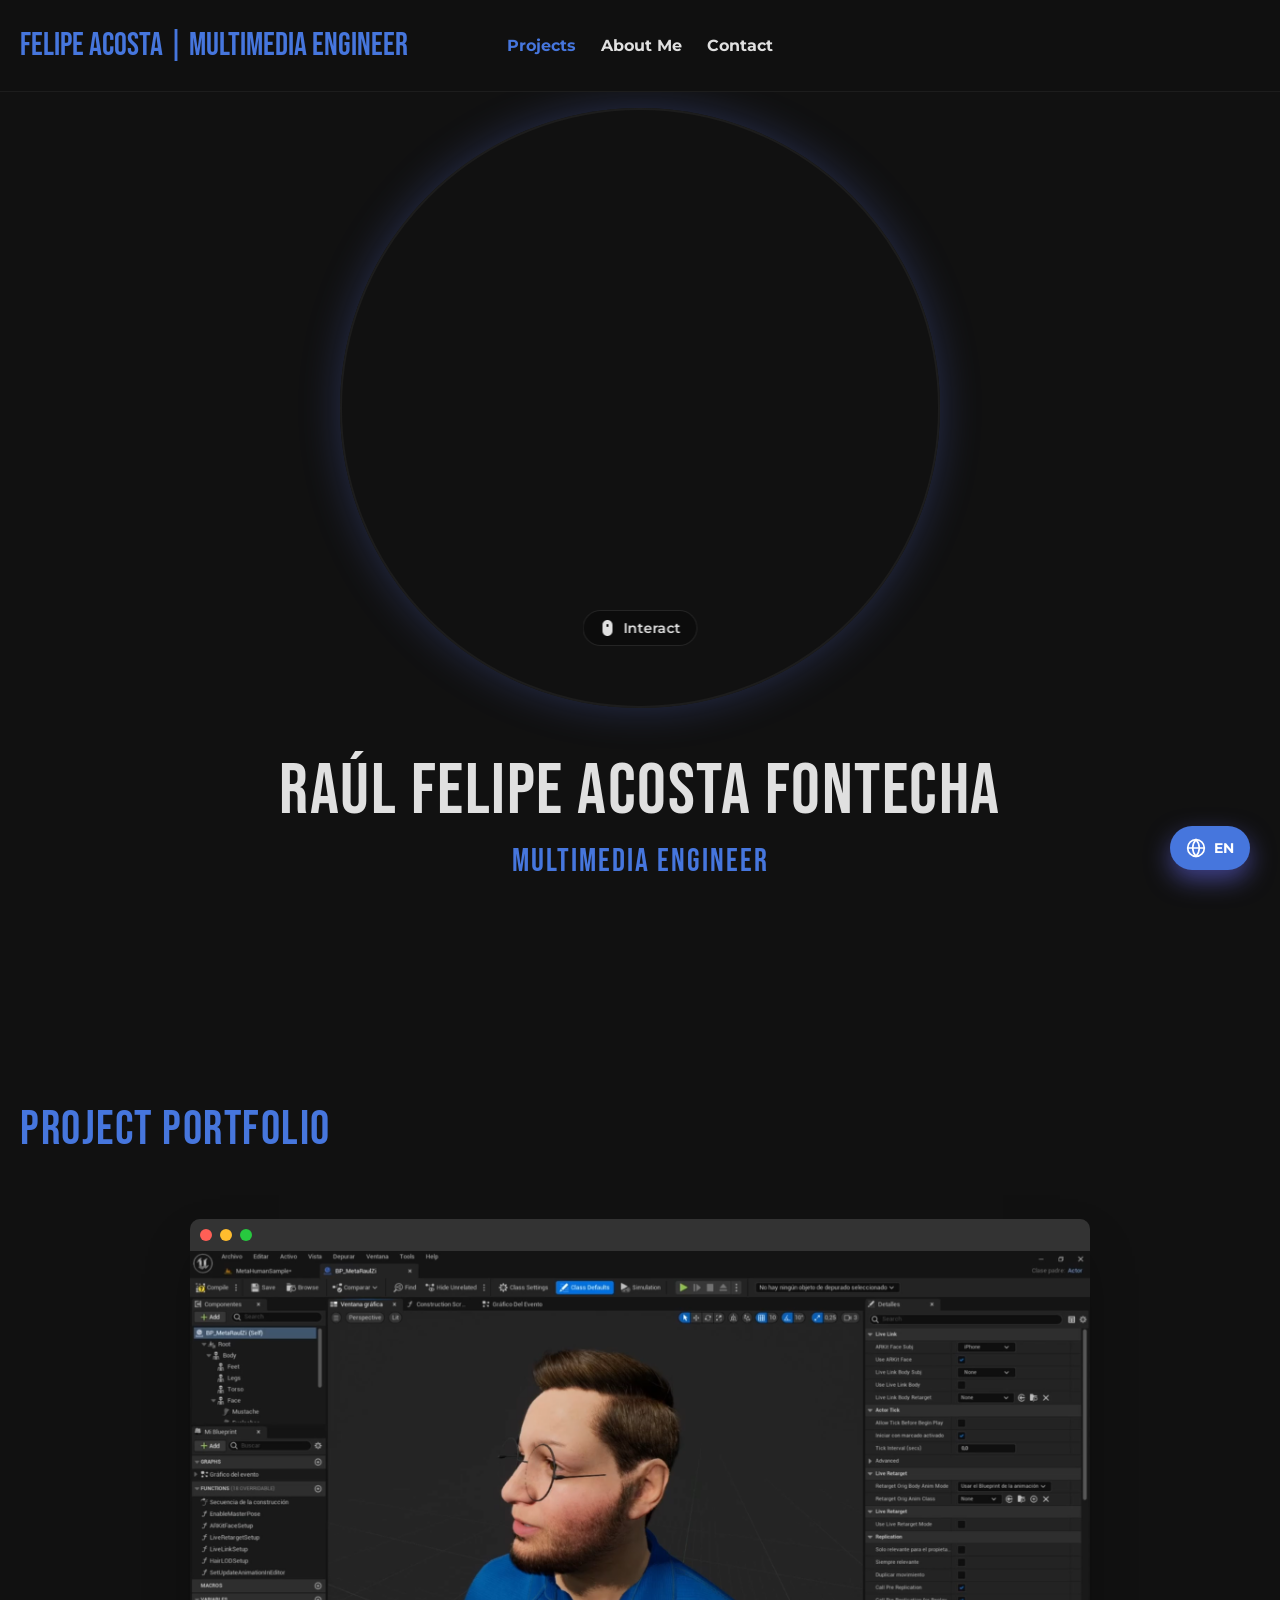
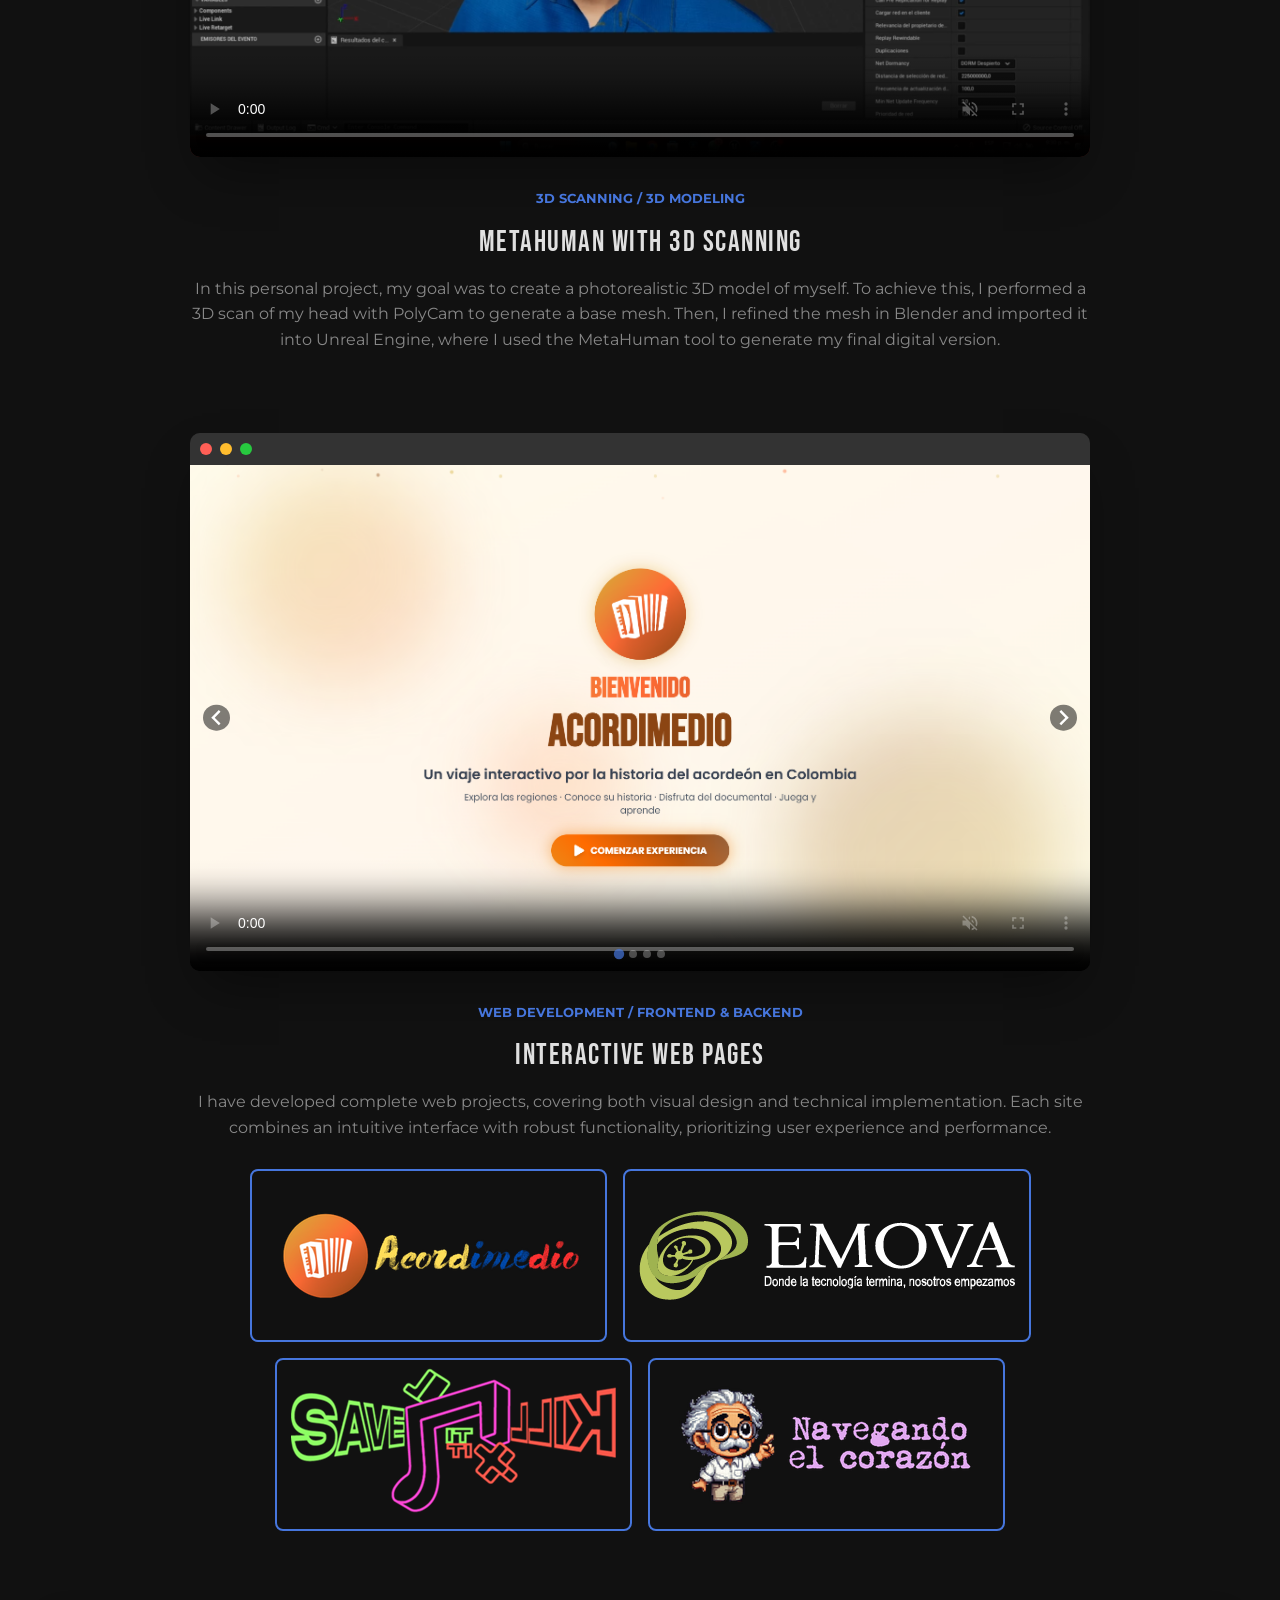
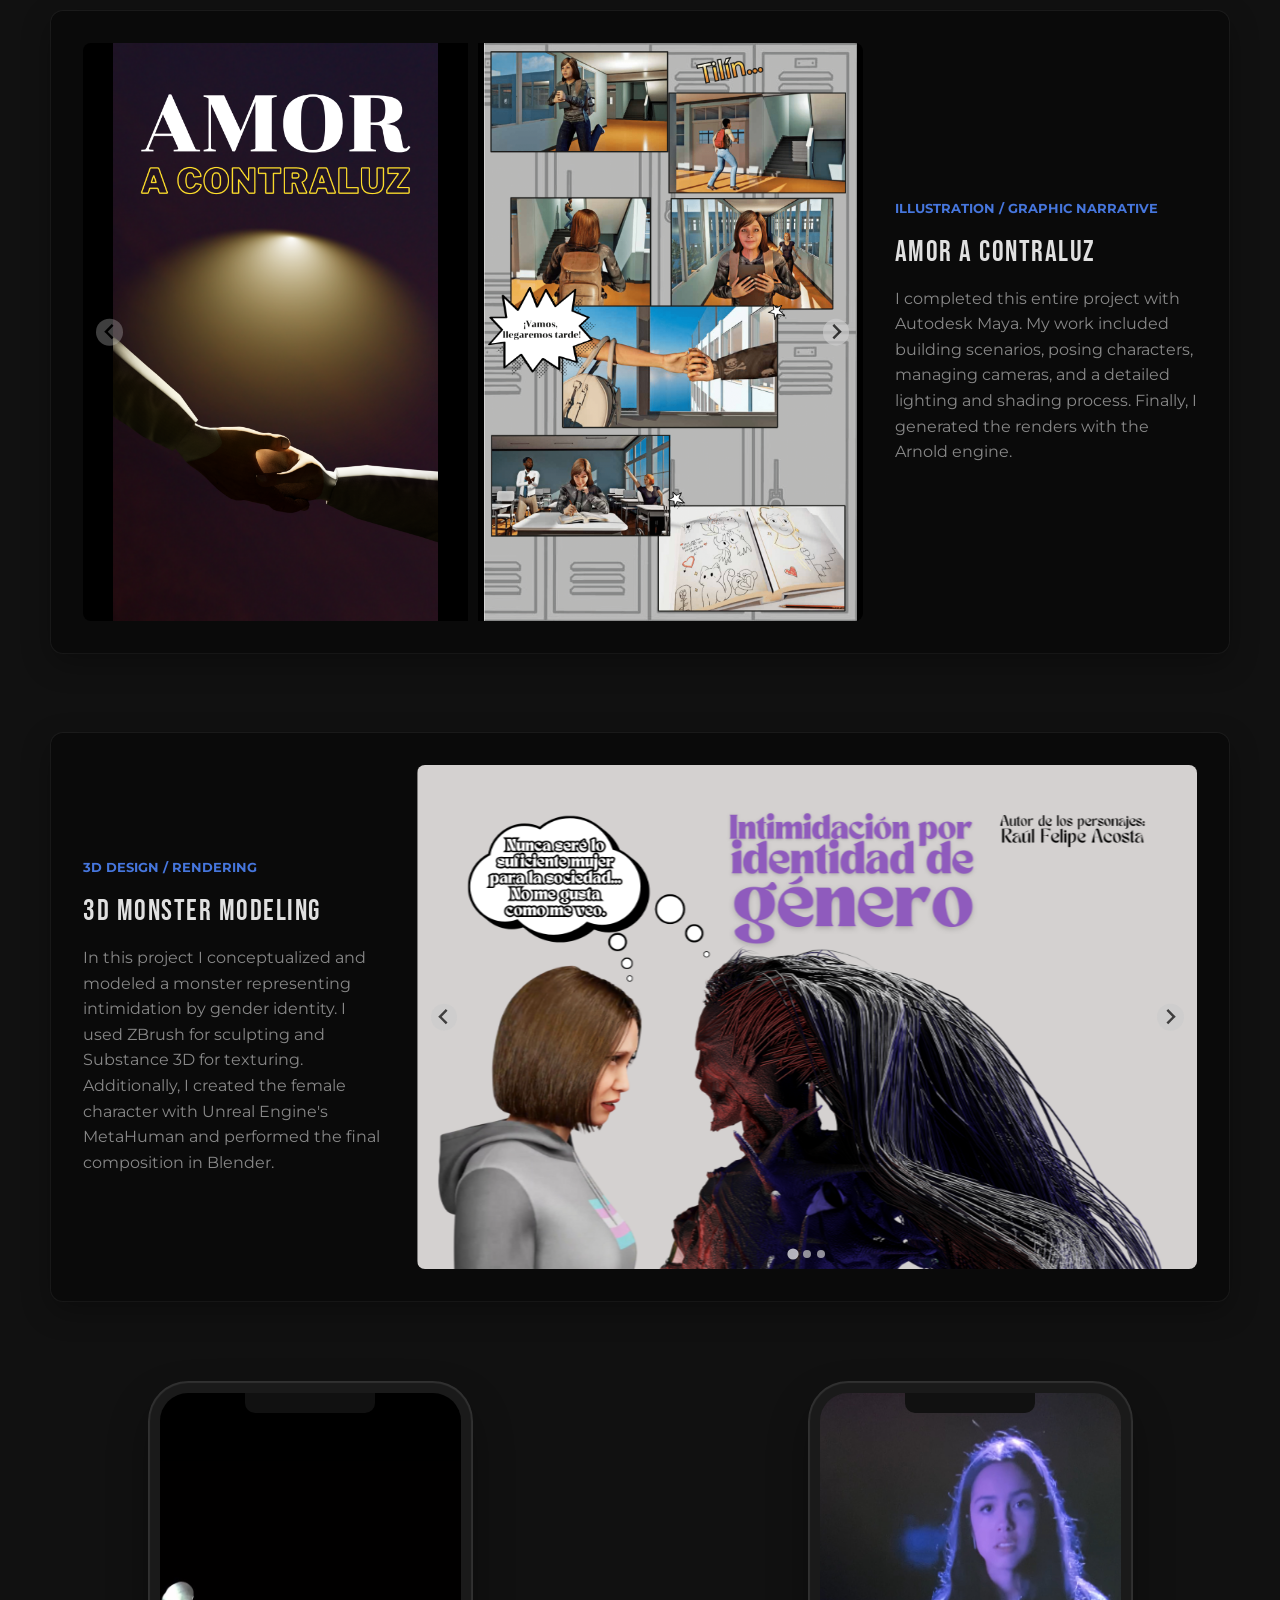
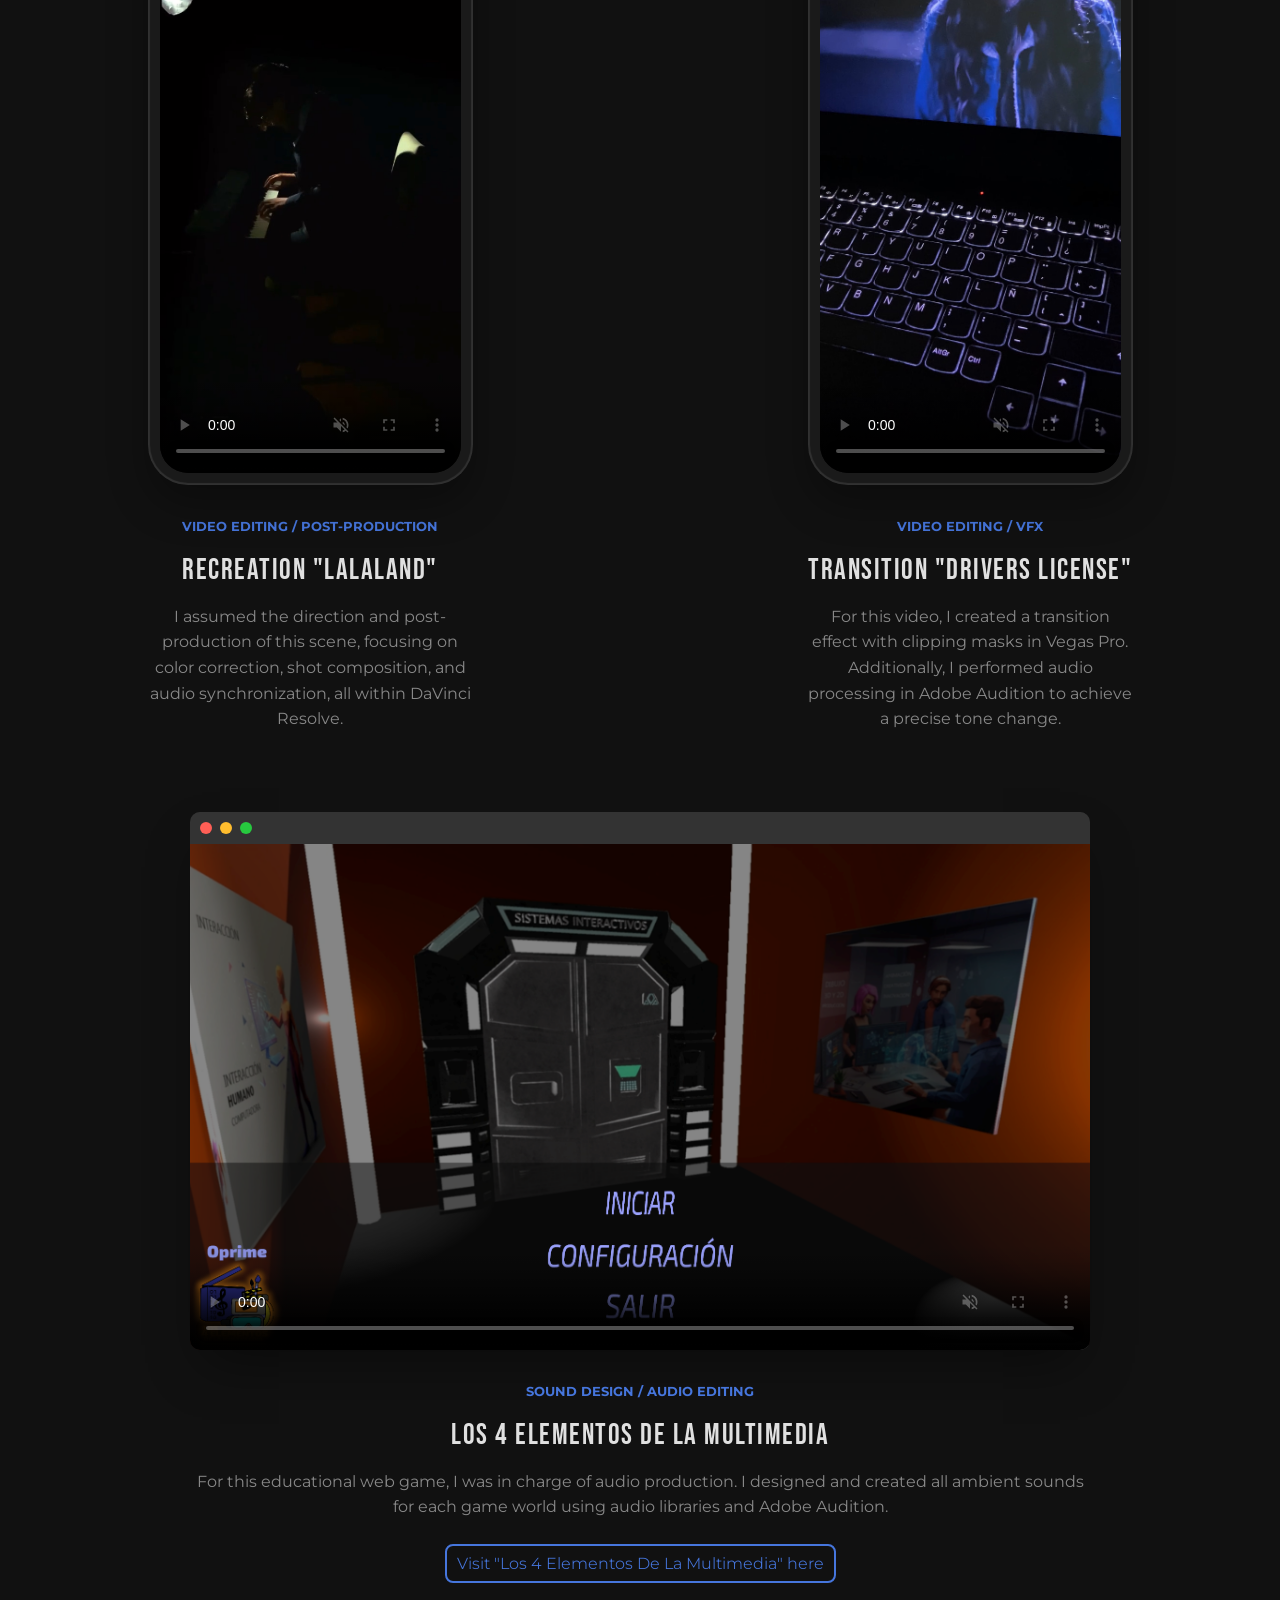
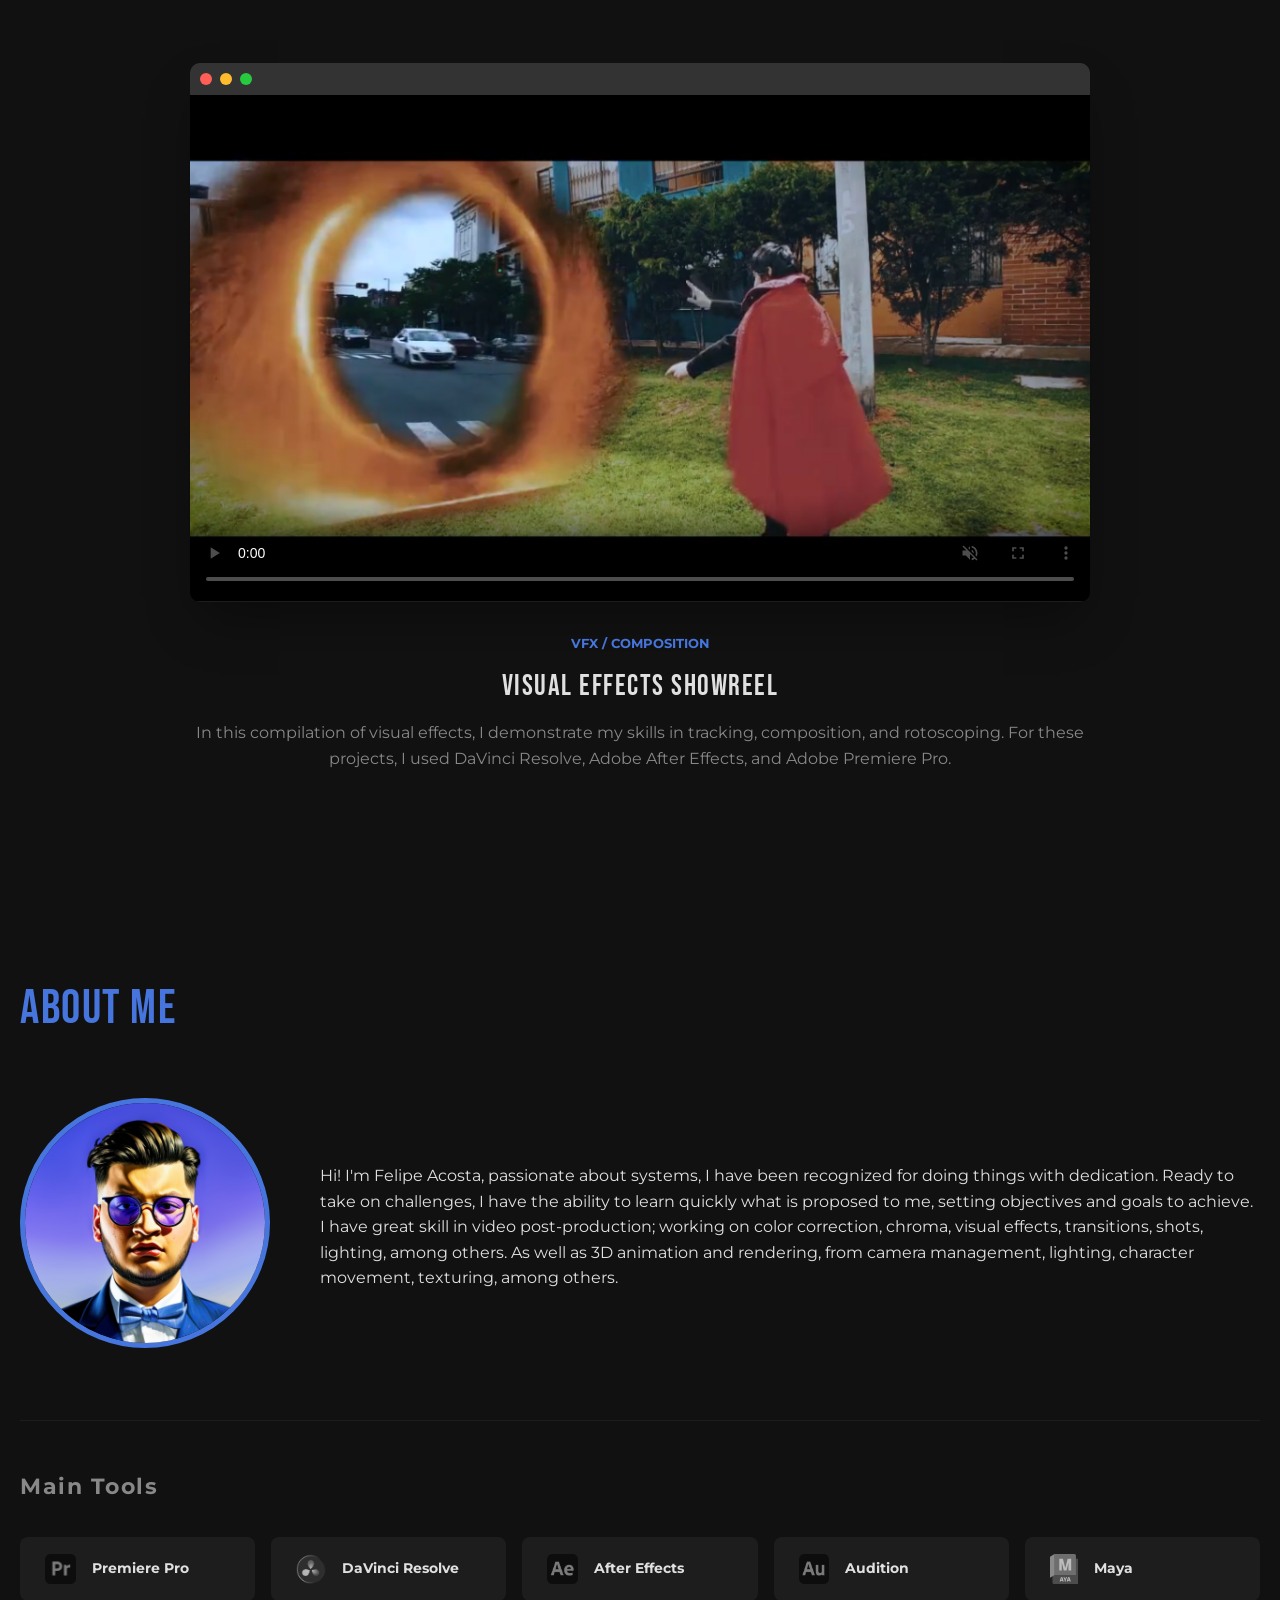
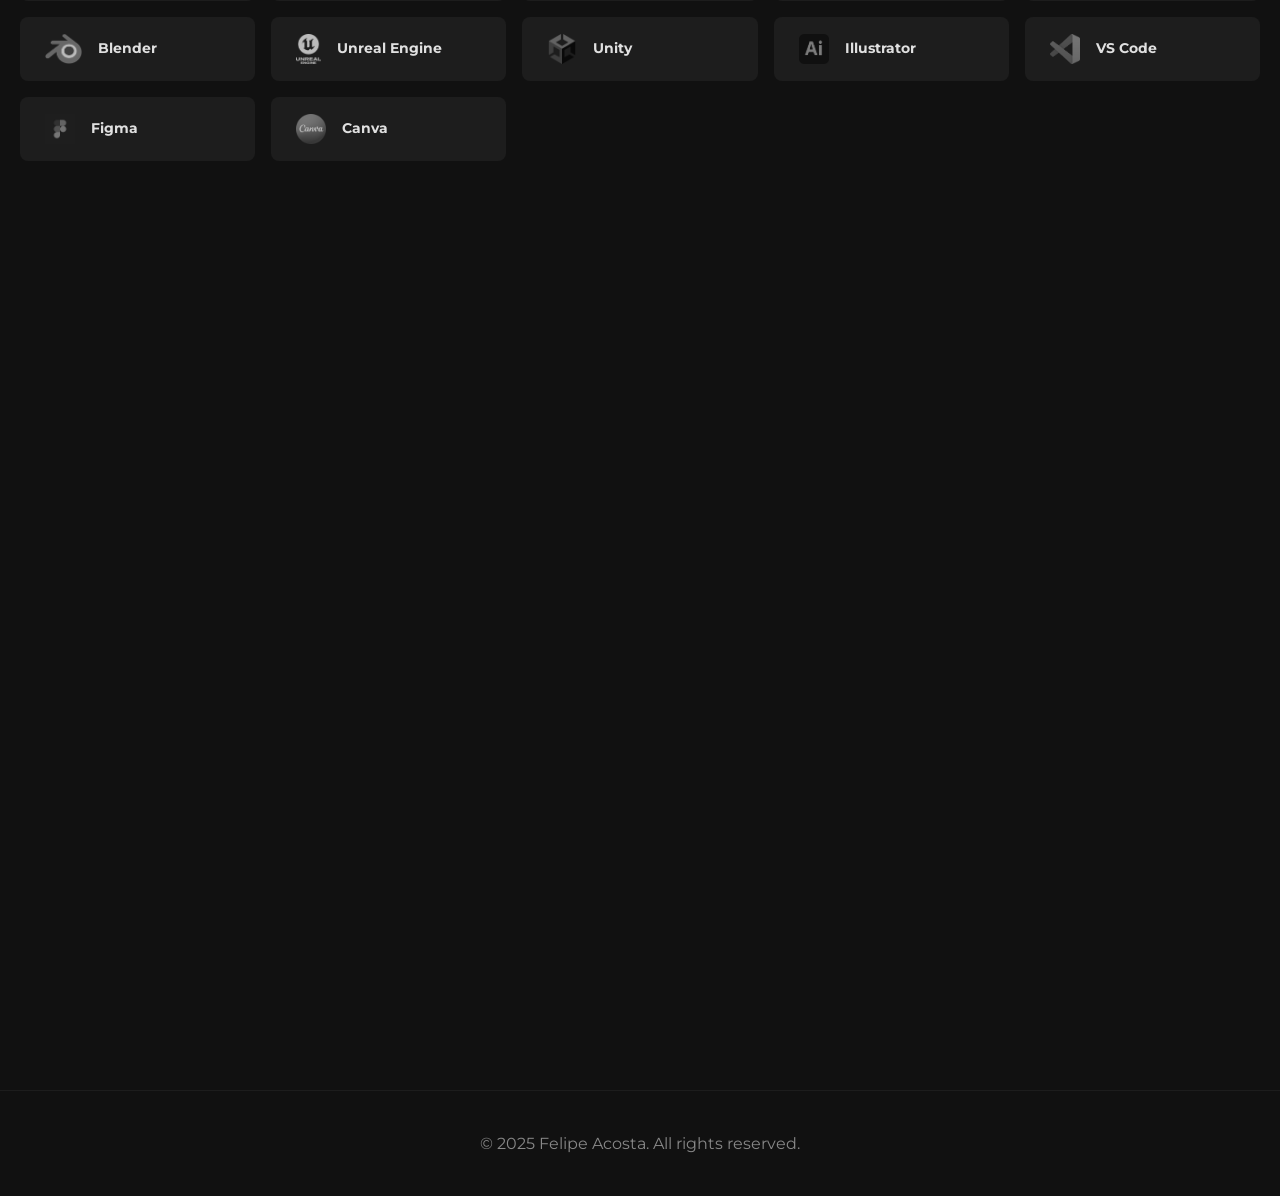
==== commit 18379743: "Se fue" ====
--- a/index.html
+++ b/index.html
@@ -325,4 +325,4 @@
     <script src="script.js" defer></script>
 
 </body>
-</html>
+</html>
--- a/style.css
+++ b/style.css
@@ -735,4 +735,4 @@
 
 .webdev-btn:hover .webdev-btn-logo {
     filter: brightness(0) invert(1);
-}
+}
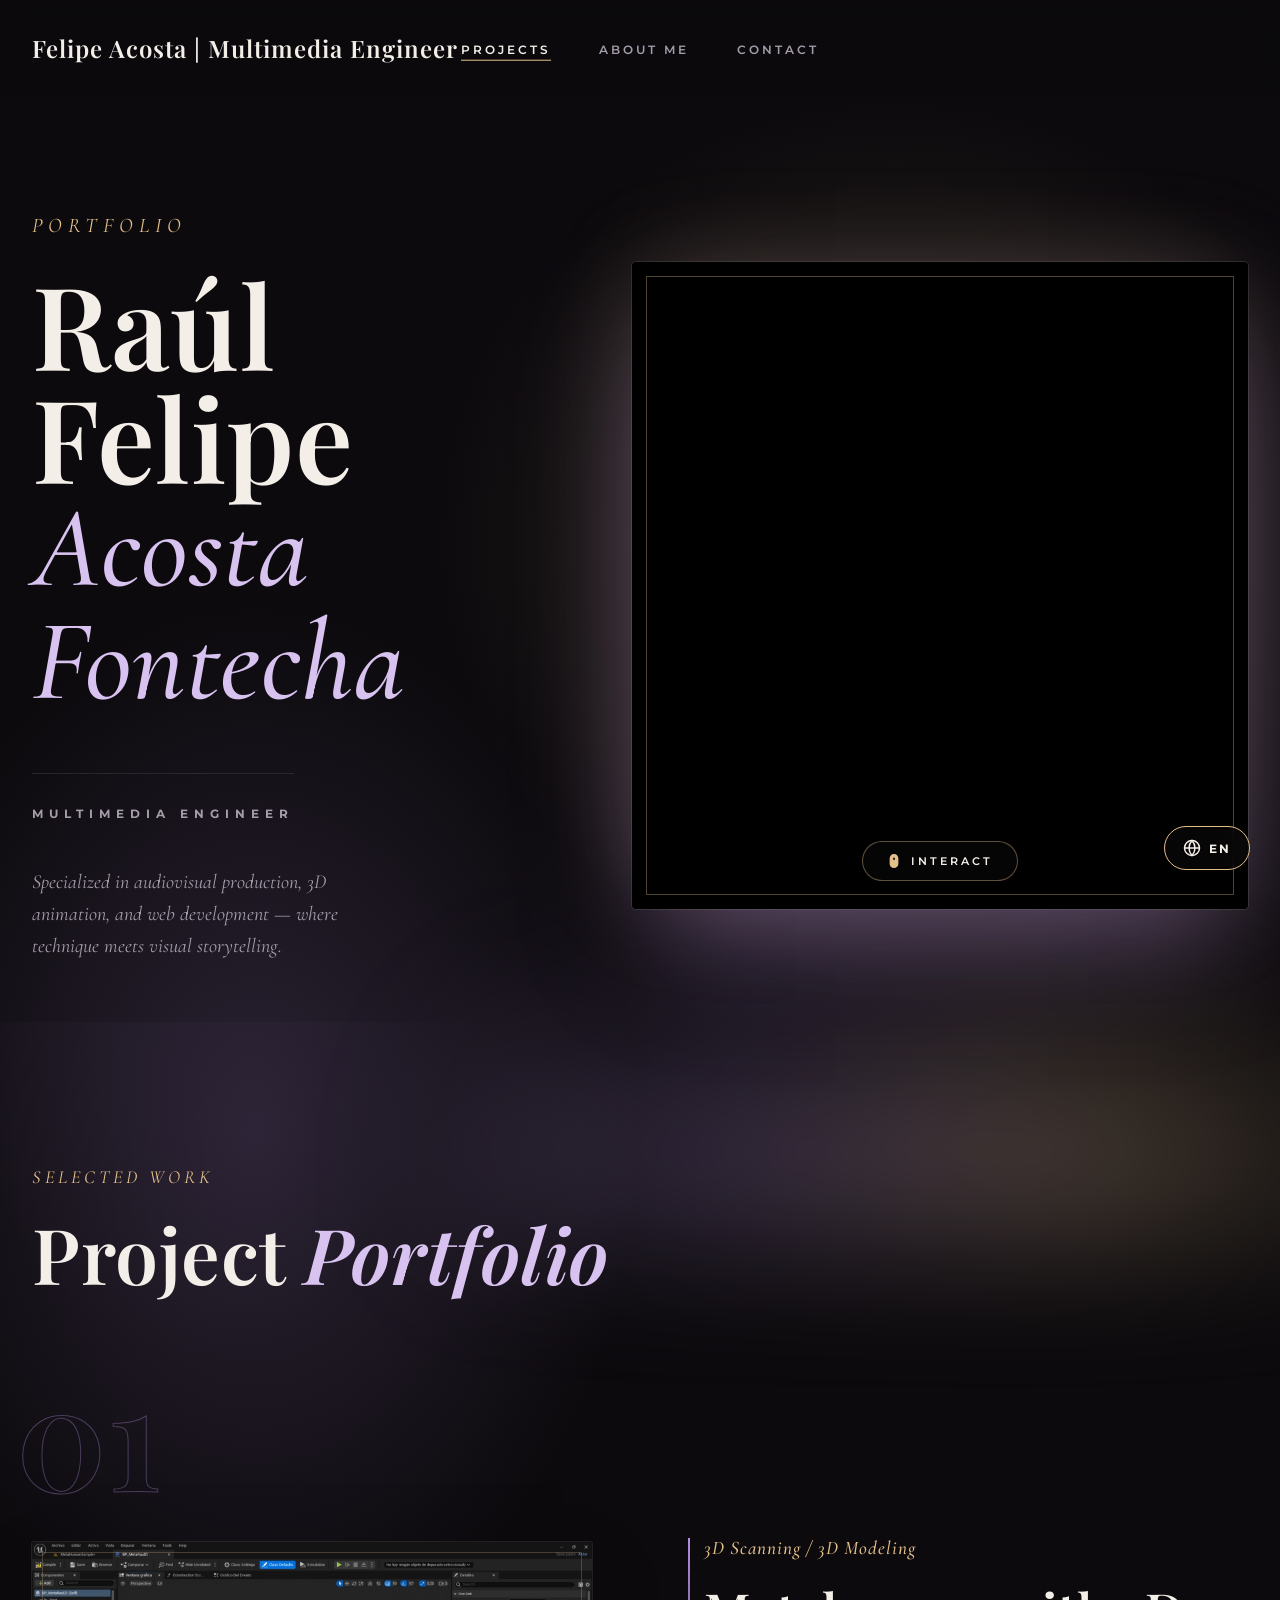
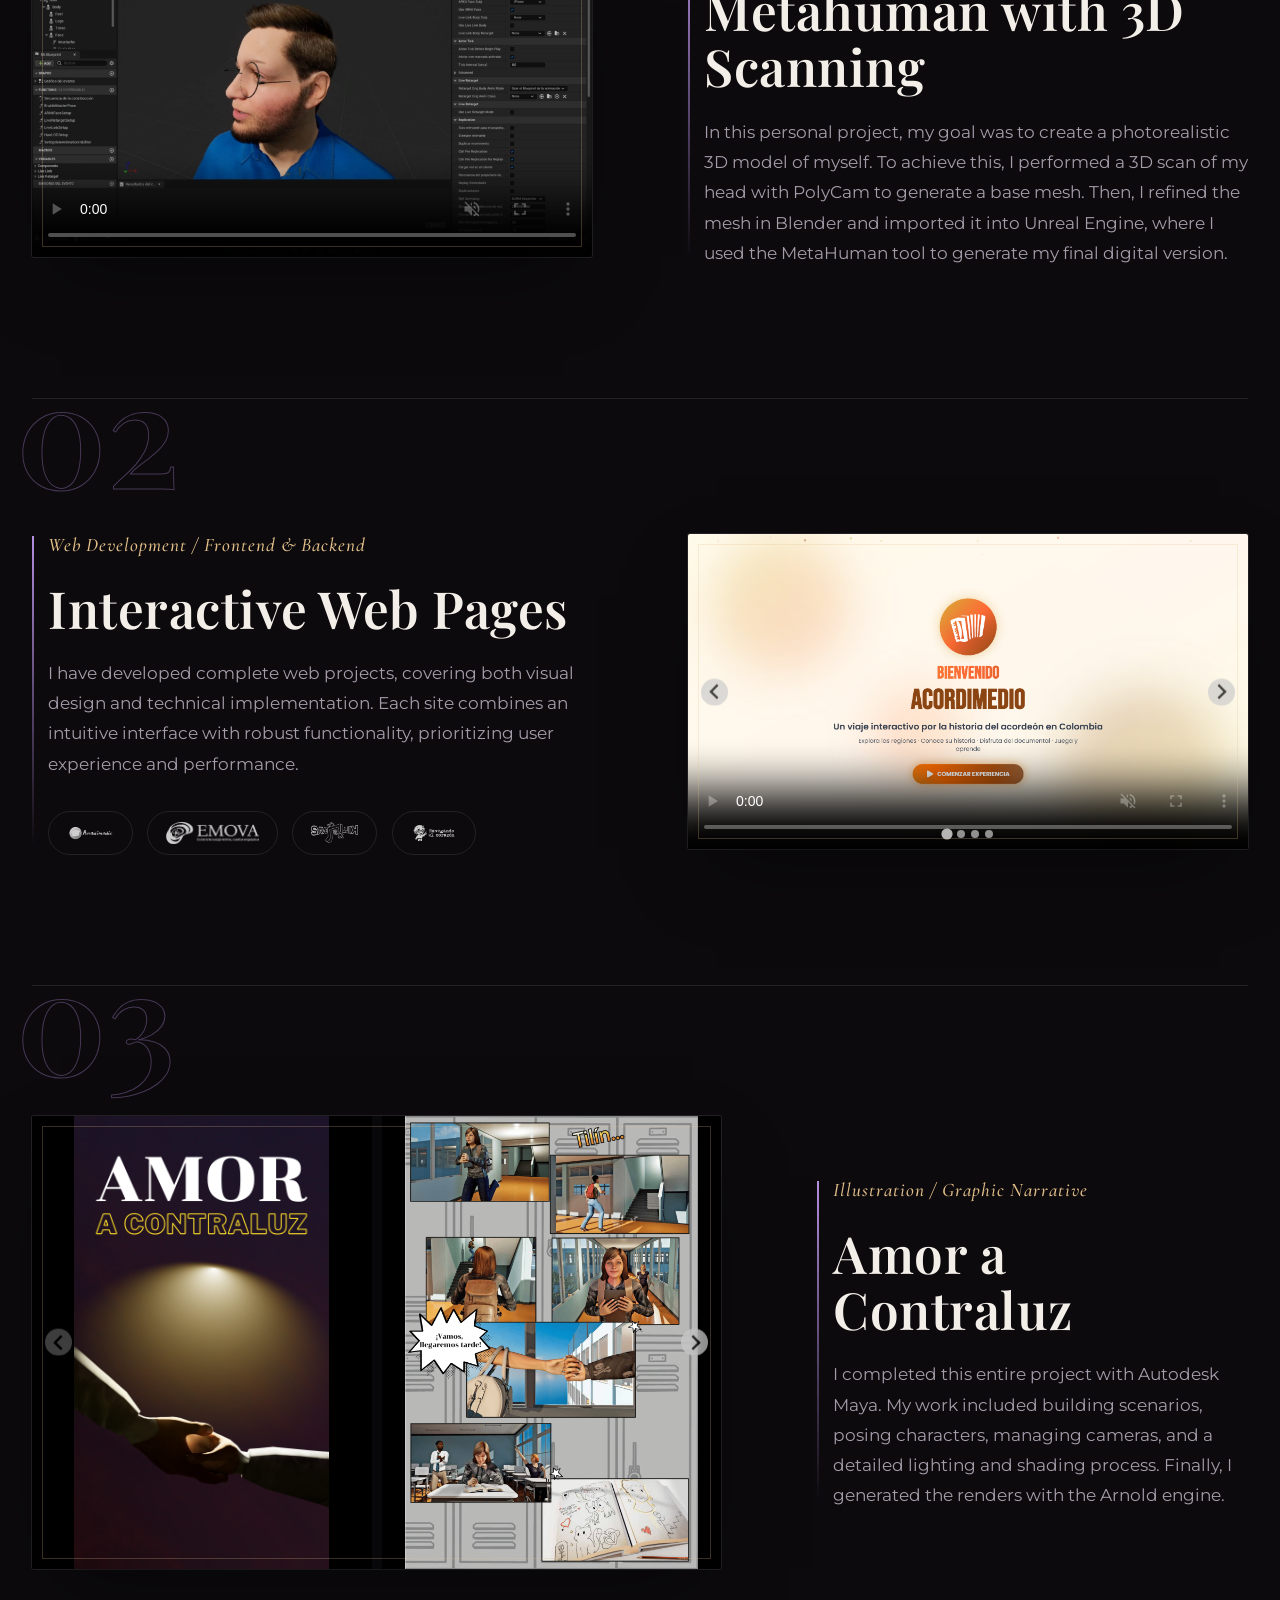
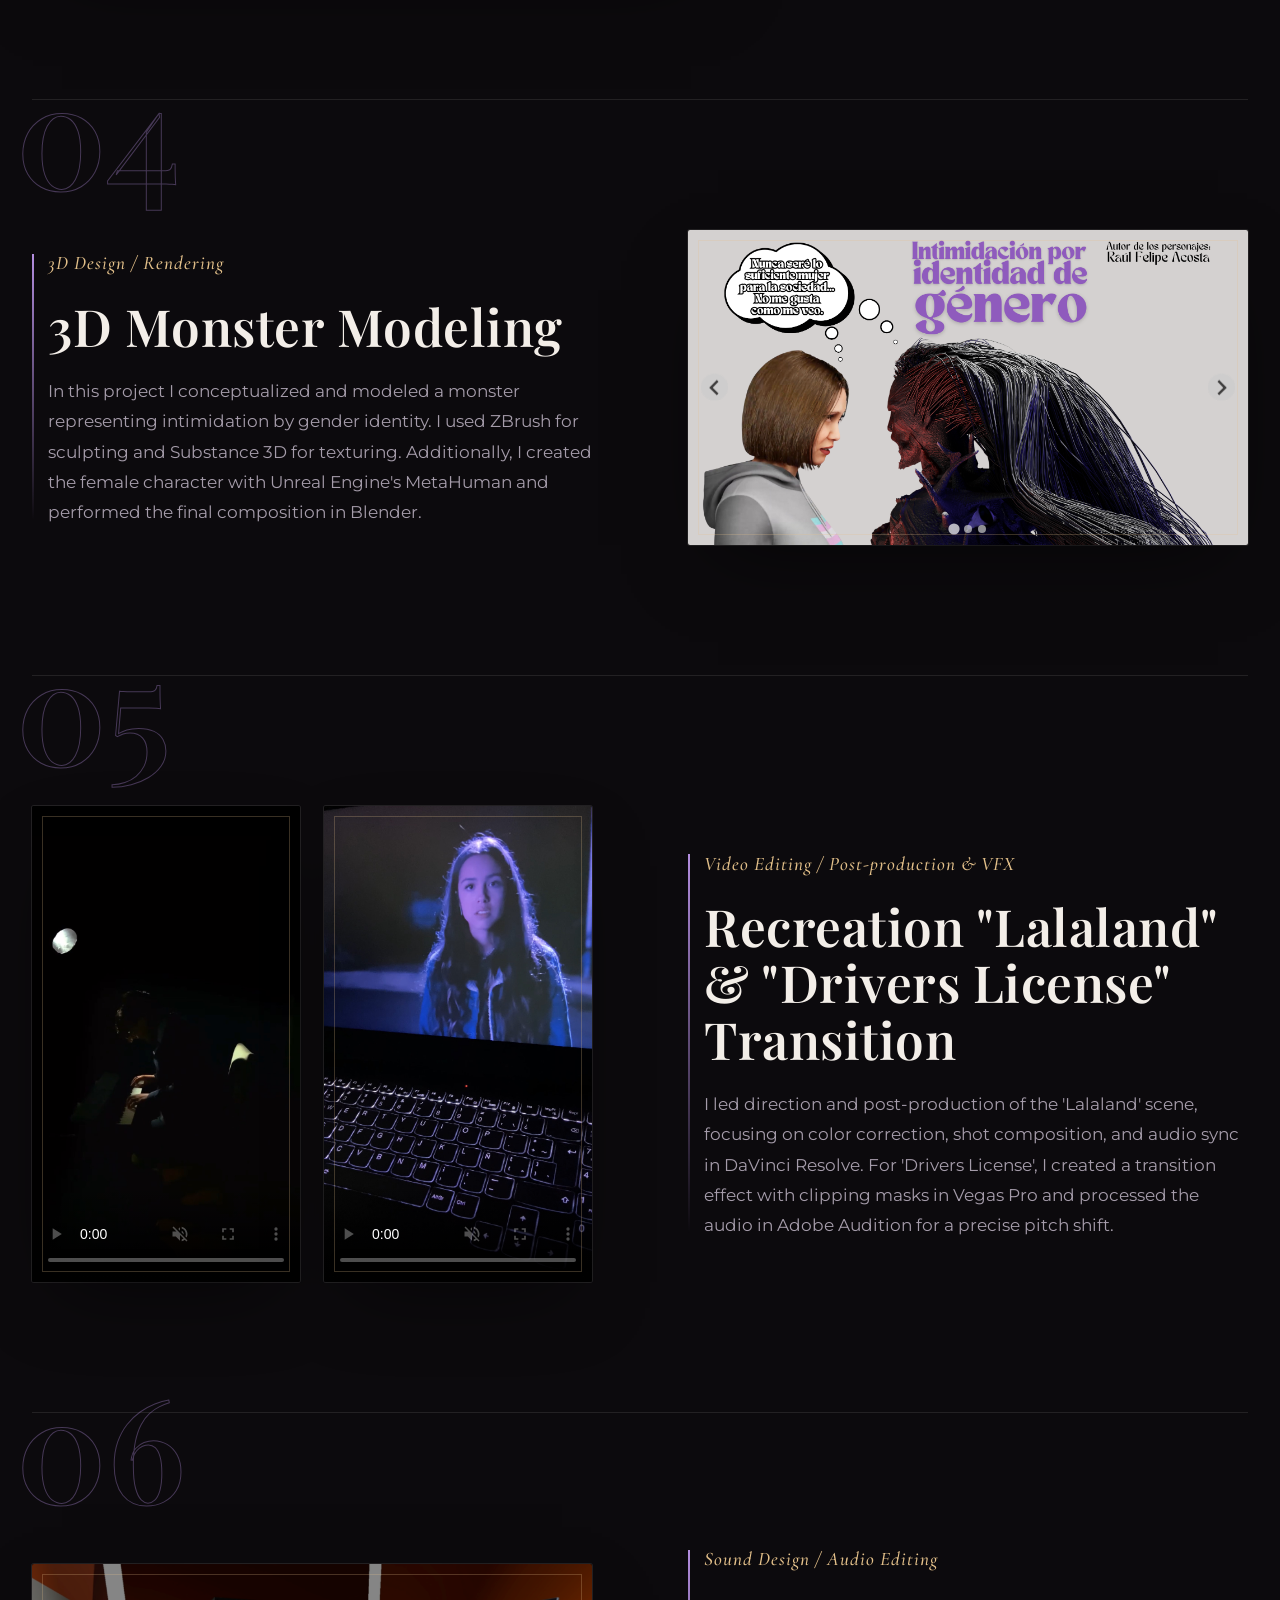
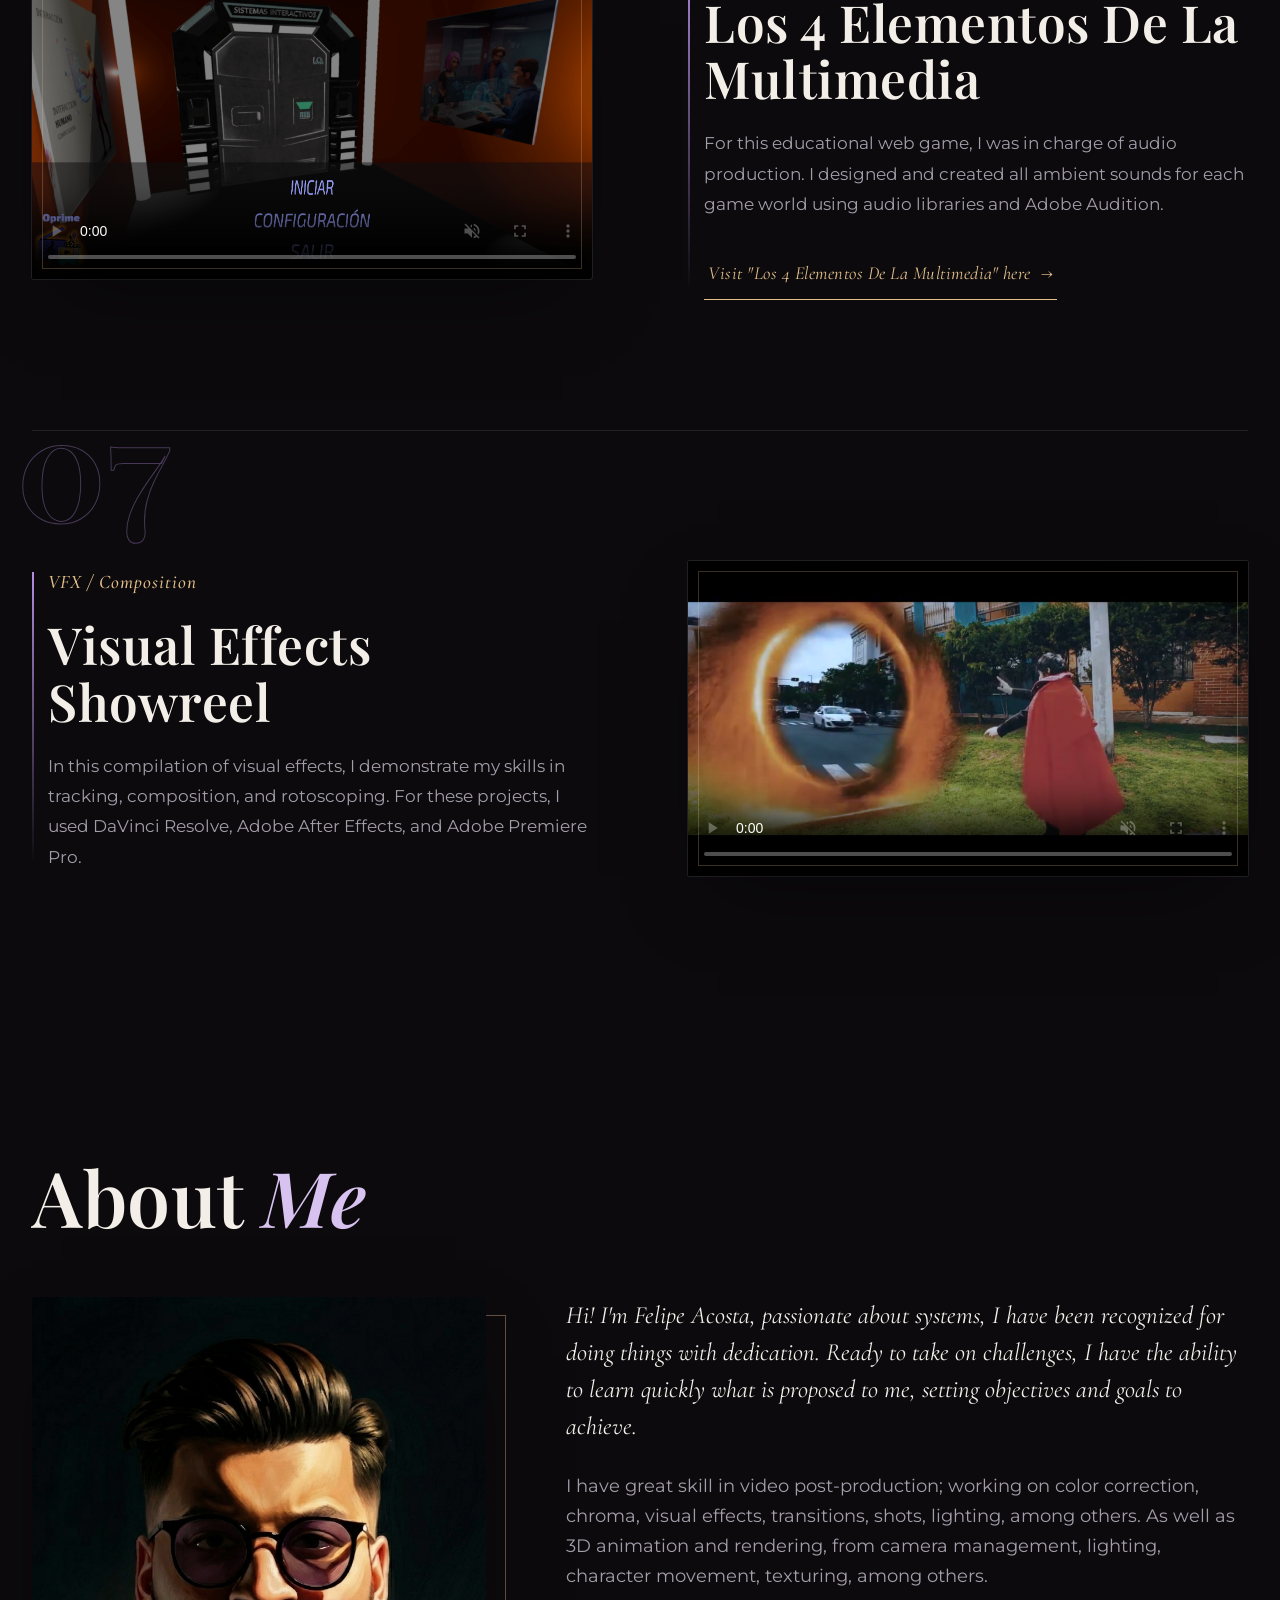
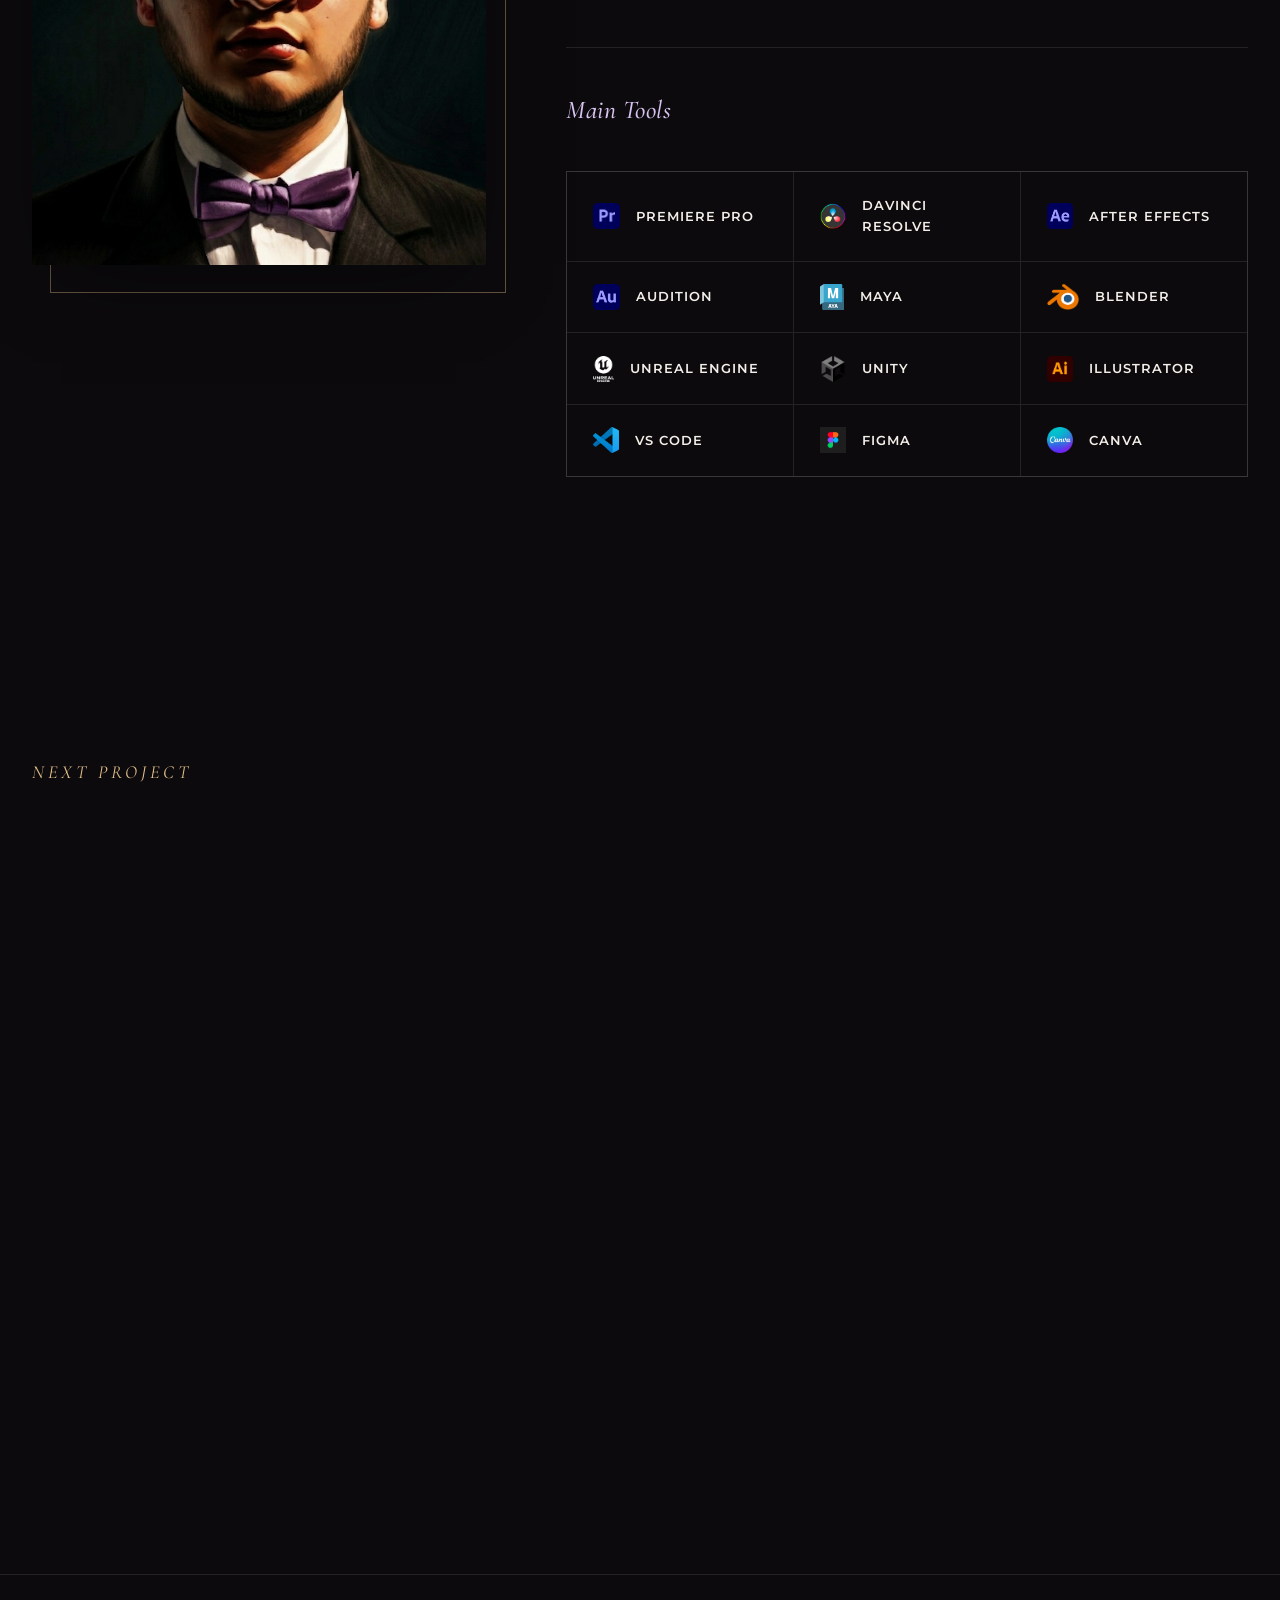
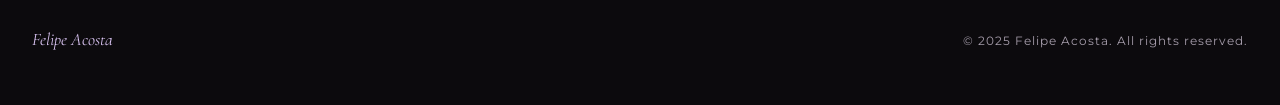
==== commit 9186d236: "nuevo diseno" ====
--- a/index.html
+++ b/index.html
@@ -8,7 +8,7 @@
     <link rel="stylesheet" href="style.css">
     <link rel="preconnect" href="https://fonts.googleapis.com">
     <link rel="preconnect" href="https://fonts.gstatic.com" crossorigin>
-    <link href="https://fonts.googleapis.com/css2?family=Bebas+Neue&family=Montserrat:wght@400;700&display=swap" rel="stylesheet">
+    <link href="https://fonts.googleapis.com/css2?family=Playfair+Display:wght@500;600;700&family=Cormorant+Garamond:ital,wght@0,400;0,500;1,400;1,500&family=Montserrat:wght@400;500;600;700&display=swap" rel="stylesheet">
     <link rel="stylesheet" href="https://cdn.jsdelivr.net/npm/@splidejs/splide@4.1.4/dist/css/splide.min.css">
 </head>
 <body data-language="en">
@@ -16,7 +16,7 @@
     <!-- ======== HEADER / NAVEGACIÓN ======== -->
     <header class="main-header">
         <div class="container">
-            <a href="#inicio" class="logo" data-es="Felipe Acosta | Ingeniero en Multimedia" data-en="Felipe Acosta | Multimedia Engineer">Felipe Acosta | Ingeniero en Multimedia</a>
+            <a href="#inicio" class="logo" data-es="Felipe Acosta | Ingeniero en Multimedia" data-en="Felipe Acosta | Multimedia Engineer">Felipe <em>Acosta</em></a>
             <nav class="main-nav">
                 <ul>
                     <li><a href="#proyectos" data-es="Proyectos" data-en="Projects">Proyectos</a></li>
@@ -31,39 +31,45 @@
 
         <!-- ======== SECCIÓN INICIO (HERO) ======== -->
         <section id="inicio" class="hero-section">
-            <div id="metahuman-video-container" class="fade-in">
-                <video id="metahuman-video" playsinline muted preload="auto" webkit-playsinline>
-                    <source src="Multimedia/Videos/MetaFelipe.mp4" type="video/mp4">
-                    Tu navegador no soporta el elemento de video.
-                </video>
-                <button id="toggle-interaction-btn" class="interaction-prompt">
-                    <svg xmlns="http://www.w3.org/2000/svg" viewBox="0 0 384 512" width="16" height="16" fill="currentColor"><path d="M192 0C103.6 0 32 71.6 32 160V352c0 88.4 71.6 160 160 160s160-71.6 160-160V160C352 71.6 280.4 0 192 0zM224 160v32c0 17.7-14.3 32-32 32s-32-14.3-32-32V160c0-17.7 14.3-32 32-32s32 14.3 32 32z"/></svg>
-                    <span data-es="Interactuar" data-en="Interact">Interactuar</span>
-                </button>
-            </div>
-            <div class="hero-title-container fade-in">
-                <h1>Raúl Felipe Acosta Fontecha</h1>
-                <h2 data-es="Ingeniero en Multimedia" data-en="Multimedia Engineer">Ingeniero en Multimedia</h2>
+            <div class="container">
+                <div class="hero-title-container fade-in">
+                    <span class="hero-kicker" data-es="Portafolio" data-en="Portfolio">Portafolio</span>
+                    <h1>Raúl Felipe<span class="name-accent">Acosta Fontecha</span></h1>
+                    <h2 data-es="Ingeniero en Multimedia" data-en="Multimedia Engineer">Ingeniero en Multimedia</h2>
+                    <p class="hero-meta" data-es="Especializado en producción audiovisual, animación 3D y desarrollo web — donde la técnica se encuentra con la narrativa visual." data-en="Specialized in audiovisual production, 3D animation, and web development — where technique meets visual storytelling.">Especializado en producción audiovisual, animación 3D y desarrollo web — donde la técnica se encuentra con la narrativa visual.</p>
+                </div>
+                <div class="video-frame-wrap fade-in">
+                    <div id="metahuman-video-container">
+                        <video id="metahuman-video" playsinline muted preload="auto" webkit-playsinline>
+                            <source src="Multimedia/Videos/MetaFelipe.mp4" type="video/mp4">
+                            Tu navegador no soporta el elemento de video.
+                        </video>
+                        <button id="toggle-interaction-btn" class="interaction-prompt">
+                            <svg xmlns="http://www.w3.org/2000/svg" viewBox="0 0 384 512" width="14" height="14" fill="currentColor"><path d="M192 0C103.6 0 32 71.6 32 160V352c0 88.4 71.6 160 160 160s160-71.6 160-160V160C352 71.6 280.4 0 192 0zM224 160v32c0 17.7-14.3 32-32 32s-32-14.3-32-32V160c0-17.7 14.3-32 32-32s32 14.3 32 32z"/></svg>
+                            <span data-es="Interactuar" data-en="Interact">Interactuar</span>
+                        </button>
+                    </div>
+                </div>
             </div>
         </section>
 
         <!-- ======== SECCIÓN DE PROYECTOS ======== -->
         <section id="proyectos" class="section">
             <div class="container">
-                <h2 class="section-title fade-in" data-es="Portafolio de Proyectos" data-en="Project Portfolio">Portafolio de Proyectos</h2>
+                <span class="section-eyebrow" data-es="Trabajo seleccionado" data-en="Selected work">Trabajo seleccionado</span>
+                <h2 class="section-title fade-in" data-es="Portafolio de <em>Proyectos</em>" data-en="Project <em>Portfolio</em>">Portafolio de <em>Proyectos</em></h2>
+
                 <div class="proyectos-grid">
 
                     <!-- Proyecto 1: Meta human -->
-                    <div class="proyecto-horizontal-card full-width-grid-item fade-in">
-                        <div class="browser-mockup">
-                            <div class="browser-header">
-                                <div class="dots"><span class="dot red"></span><span class="dot yellow"></span><span class="dot green"></span></div>
-                            </div>
-                            <div class="browser-screen">
+                    <div class="proyecto-spread fade-in">
+                        <span class="proyecto-index">01</span>
+                        <div class="spread-media">
+                            <div class="media-frame ratio-16-9">
                                 <video src="Multimedia/Videos/Muestra meta human.mp4" poster="Multimedia/Videos/Portadas/Metta.png" playsinline loop muted controls></video>
                             </div>
                         </div>
-                        <div class="horizontal-card-content">
+                        <div class="spread-content">
                             <span class="category" data-es="Escaneo 3D / Modelado 3D" data-en="3D Scanning / 3D Modeling">Escaneo 3D / Modelado 3D</span>
                             <h3 data-es="Metahuman con Escaneo 3D" data-en="Metahuman with 3D Scanning">Metahuman con Escaneo 3D</h3>
                             <p data-es="En este proyecto personal, mi objetivo fue crear un modelo 3D fotorrealista de mí mismo. Para lograrlo, realicé un escaneo 3D de mi cabeza con PolyCam para generar una malla base. Posteriormente, suavicé y refiné esta malla en Blender y la importé a Unreal Engine, donde utilicé la herramienta MetaHuman para generar mi versión digital final." data-en="In this personal project, my goal was to create a photorealistic 3D model of myself. To achieve this, I performed a 3D scan of my head with PolyCam to generate a base mesh. Then, I refined the mesh in Blender and imported it into Unreal Engine, where I used the MetaHuman tool to generate my final digital version.">En este proyecto personal, mi objetivo fue crear un modelo 3D fotorrealista de mí mismo. Para lograrlo, realicé un escaneo 3D de mi cabeza con PolyCam para generar una malla base. Posteriormente, suavicé y refiné esta malla en Blender y la importé a Unreal Engine, donde utilicé la herramienta MetaHuman para generar mi versión digital final.</p>
@@ -71,16 +77,10 @@
                     </div>
 
                     <!-- Proyecto 2: Páginas Web Interactivas -->
-                    <div class="proyecto-horizontal-card full-width-grid-item fade-in">
-                        <div class="browser-mockup">
-                            <div class="browser-header">
-                                <div class="dots">
-                                    <span class="dot red"></span>
-                                    <span class="dot yellow"></span>
-                                    <span class="dot green"></span>
-                                </div>
-                            </div>
-                            <div class="browser-screen">
+                    <div class="proyecto-spread reverse fade-in">
+                        <span class="proyecto-index">02</span>
+                        <div class="spread-media">
+                            <div class="media-frame ratio-16-9">
                                 <div id="webdev-splide" class="splide webdev-video-splide">
                                     <div class="splide__track">
                                         <ul class="splide__list">
@@ -101,7 +101,7 @@
                                 </div>
                             </div>
                         </div>
-                        <div class="horizontal-card-content">
+                        <div class="spread-content">
                             <span class="category" data-es="Desarrollo Web / Frontend & Backend" data-en="Web Development / Frontend & Backend">Desarrollo Web / Frontend & Backend</span>
                             <h3 data-es="Páginas Web Interactivas" data-en="Interactive Web Pages">Páginas Web Interactivas</h3>
                             <p data-es="He desarrollado proyectos web completos, abarcando tanto el diseño visual como la implementación técnica. Cada sitio combina una interfaz intuitiva con funcionalidades robustas, priorizando la experiencia de usuario y el rendimiento." data-en="I have developed complete web projects, covering both visual design and technical implementation. Each site combines an intuitive interface with robust functionality, prioritizing user experience and performance.">He desarrollado proyectos web completos, abarcando tanto el diseño visual como la implementación técnica. Cada sitio combina una interfaz intuitiva con funcionalidades robustas, priorizando la experiencia de usuario y el rendimiento.</p>
@@ -123,96 +123,82 @@
                     </div>
 
                     <!-- Proyecto 3: Cómic Interactivo -->
-                    <div class="proyecto-galeria-card full-width-grid-item fade-in">
-                        <div class="gallery-frame-mockup">
-                            <div class="gallery-inner-container">
-                                <div class="gallery-carousel-column">
-                                    <div id="comic-splide" class="splide">
-                                        <div class="splide__track">
-                                            <ul class="splide__list">
-                                                <li class="splide__slide"><img src="Multimedia/Render 3d/Comic/001.png" alt="Portada"></li>
-                                                <li class="splide__slide"><img src="Multimedia/Render 3d/Comic/002.png" alt="Página 1"></li>
-                                                <li class="splide__slide"><img src="Multimedia/Render 3d/Comic/003.png" alt="Página 2"></li>
-                                                <li class="splide__slide"><img src="Multimedia/Render 3d/Comic/004.png" alt="Página 3"></li>
-                                                <li class="splide__slide"><img src="Multimedia/Render 3d/Comic/005.png" alt="Página 4"></li>
-                                                <li class="splide__slide"><img src="Multimedia/Render 3d/Comic/006.png" alt="Página 5"></li>
-                                                <li class="splide__slide"><img src="Multimedia/Render 3d/Comic/007.png" alt="Página 6"></li>
-                                            </ul>
-                                        </div>
+                    <div class="proyecto-spread wide-media fade-in">
+                        <span class="proyecto-index">03</span>
+                        <div class="spread-media">
+                            <div class="media-frame book-frame">
+                                <div id="comic-splide" class="splide">
+                                    <div class="splide__track">
+                                        <ul class="splide__list">
+                                            <li class="splide__slide"><img src="Multimedia/Render 3d/Comic/001.png" alt="Portada"></li>
+                                            <li class="splide__slide"><img src="Multimedia/Render 3d/Comic/002.png" alt="Página 1"></li>
+                                            <li class="splide__slide"><img src="Multimedia/Render 3d/Comic/003.png" alt="Página 2"></li>
+                                            <li class="splide__slide"><img src="Multimedia/Render 3d/Comic/004.png" alt="Página 3"></li>
+                                            <li class="splide__slide"><img src="Multimedia/Render 3d/Comic/005.png" alt="Página 4"></li>
+                                            <li class="splide__slide"><img src="Multimedia/Render 3d/Comic/006.png" alt="Página 5"></li>
+                                            <li class="splide__slide"><img src="Multimedia/Render 3d/Comic/007.png" alt="Página 6"></li>
+                                        </ul>
                                     </div>
                                 </div>
-                                <div class="gallery-description-column">
-                                    <span class="category" data-es="Ilustración / Narrativa Gráfica" data-en="Illustration / Graphic Narrative">Ilustración / Narrativa Gráfica</span>
-                                    <h3>Amor a Contraluz</h3>
-                                    <p data-es="Realicé este proyecto en su totalidad con Autodesk Maya. Mi trabajo incluyó la construcción de escenarios, la pose de los personajes, el manejo de cámaras y un detallado proceso de lighting y shading. Finalmente, generé los renders con el motor Arnold." data-en="I completed this entire project with Autodesk Maya. My work included building scenarios, posing characters, managing cameras, and a detailed lighting and shading process. Finally, I generated the renders with the Arnold engine.">Realicé este proyecto en su totalidad con Autodesk Maya. Mi trabajo incluyó la construcción de escenarios, la pose de los personajes, el manejo de cámaras y un detallado proceso de lighting y shading. Finalmente, generé los renders con el motor Arnold.</p>
-                                </div>
-                            </div>
+                            </div>
+                        </div>
+                        <div class="spread-content">
+                            <span class="category" data-es="Ilustración / Narrativa Gráfica" data-en="Illustration / Graphic Narrative">Ilustración / Narrativa Gráfica</span>
+                            <h3>Amor a Contraluz</h3>
+                            <p data-es="Realicé este proyecto en su totalidad con Autodesk Maya. Mi trabajo incluyó la construcción de escenarios, la pose de los personajes, el manejo de cámaras y un detallado proceso de lighting y shading. Finalmente, generé los renders con el motor Arnold." data-en="I completed this entire project with Autodesk Maya. My work included building scenarios, posing characters, managing cameras, and a detailed lighting and shading process. Finally, I generated the renders with the Arnold engine.">Realicé este proyecto en su totalidad con Autodesk Maya. Mi trabajo incluyó la construcción de escenarios, la pose de los personajes, el manejo de cámaras y un detallado proceso de lighting y shading. Finalmente, generé los renders con el motor Arnold.</p>
                         </div>
                     </div>
 
                     <!-- Proyecto 4: Galería de Renders -->
-                    <div class="proyecto-galeria-card full-width-grid-item fade-in">
-                        <div class="gallery-frame-mockup">
-                            <div class="gallery-inner-container">
-                                <div class="gallery-description-column">
-                                    <span class="category" data-es="Diseño 3D / Render" data-en="3D Design / Rendering">Diseño 3D / Render</span>
-                                    <h3 data-es="Modelado 3D Monstruo" data-en="3D Monster Modeling">Modelado 3D Monstruo</h3>
-                                    <p data-es="En este proyecto conceptualicé y modelé un monstruo que representa la intimidación por identidad de género. Para ello, utilicé ZBrush para la escultura y Substance 3D para el texturizado. Además, creé el personaje femenino con MetaHuman de Unreal Engine y realicé la composición final en Blender." data-en="In this project I conceptualized and modeled a monster representing intimidation by gender identity. I used ZBrush for sculpting and Substance 3D for texturing. Additionally, I created the female character with Unreal Engine's MetaHuman and performed the final composition in Blender.">En este proyecto conceptualicé y modelé un monstruo que representa la intimidación por identidad de género. Para ello, utilicé ZBrush para la escultura y Substance 3D para el texturizado. Además, creé el personaje femenino con MetaHuman de Unreal Engine y realicé la composición final en Blender.</p>
-                                </div>
-                                <div class="gallery-carousel-column">
-                                    <div id="renders-carrusel" class="splide">
-                                        <div class="splide__track">
-                                            <ul class="splide__list">
-                                                <li class="splide__slide"><img src="Multimedia/Render 3d/Diseno.png" alt="Diseño intimidación por identidad de genero"></li>
-                                                <li class="splide__slide"><img src="Multimedia/Render 3d/MonstruoSISI.png" alt="Render de perfil de criatura"></li>
-                                                <li class="splide__slide"><img src="Multimedia/Render 3d/Monstruo lateral.png" alt="Render lateral de criatura"></li>
-                                            </ul>
-                                        </div>
+                    <div class="proyecto-spread reverse fade-in">
+                        <span class="proyecto-index">04</span>
+                        <div class="spread-media">
+                            <div class="media-frame ratio-16-9">
+                                <div id="renders-carrusel" class="splide">
+                                    <div class="splide__track">
+                                        <ul class="splide__list">
+                                            <li class="splide__slide"><img src="Multimedia/Render 3d/Diseno.png" alt="Diseño intimidación por identidad de genero"></li>
+                                            <li class="splide__slide"><img src="Multimedia/Render 3d/MonstruoSISI.png" alt="Render de perfil de criatura"></li>
+                                            <li class="splide__slide"><img src="Multimedia/Render 3d/Monstruo lateral.png" alt="Render lateral de criatura"></li>
+                                        </ul>
                                     </div>
                                 </div>
                             </div>
                         </div>
-                    </div>
-
-                    <!-- Proyecto 5: Video Vertical 1 -->
-                    <div class="proyecto-video-card fade-in">
-                        <div class="phone-mockup">
-                            <div class="phone-screen">
+                        <div class="spread-content">
+                            <span class="category" data-es="Diseño 3D / Render" data-en="3D Design / Rendering">Diseño 3D / Render</span>
+                            <h3 data-es="Modelado 3D Monstruo" data-en="3D Monster Modeling">Modelado 3D Monstruo</h3>
+                            <p data-es="En este proyecto conceptualicé y modelé un monstruo que representa la intimidación por identidad de género. Para ello, utilicé ZBrush para la escultura y Substance 3D para el texturizado. Además, creé el personaje femenino con MetaHuman de Unreal Engine y realicé la composición final en Blender." data-en="In this project I conceptualized and modeled a monster representing intimidation by gender identity. I used ZBrush for sculpting and Substance 3D for texturing. Additionally, I created the female character with Unreal Engine's MetaHuman and performed the final composition in Blender.">En este proyecto conceptualicé y modelé un monstruo que representa la intimidación por identidad de género. Para ello, utilicé ZBrush para la escultura y Substance 3D para el texturizado. Además, creé el personaje femenino con MetaHuman de Unreal Engine y realicé la composición final en Blender.</p>
+                        </div>
+                    </div>
+
+                    <!-- Proyectos 5 y 6: Videos verticales, en pareja -->
+                    <div class="proyecto-spread video-pair fade-in">
+                        <span class="proyecto-index">05</span>
+                        <div class="spread-media">
+                            <div class="media-frame ratio-9-16">
                                 <video src="Multimedia/Videos/Lalaland.mp4" poster="Multimedia/Videos/Portadas/Yoyo.png" playsinline loop muted controls></video>
                             </div>
-                        </div>
-                        <div class="video-card-content">
-                            <span class="category" data-es="Edición de Vídeo / Post-producción" data-en="Video Editing / Post-production">Edición de Vídeo / Post-producción</span>
-                            <h3 data-es="Recreación &quot;Lalaland&quot;" data-en="Recreation &quot;Lalaland&quot;">Recreación "Lalaland"</h3>
-                            <p data-es="Asumí la dirección y postproducción de esta escena, donde me enfoqué en la corrección de color, composición de planos y sincronización de audio, todo dentro de DaVinci Resolve." data-en="I assumed the direction and post-production of this scene, focusing on color correction, shot composition, and audio synchronization, all within DaVinci Resolve.">Asumí la dirección y postproducción de esta escena, donde me enfoqué en la corrección de color, composición de planos y sincronización de audio, todo dentro de DaVinci Resolve.</p>
-                        </div>
-                    </div>
-
-                    <!-- Proyecto 6: Video Vertical 2 -->
-                    <div class="proyecto-video-card fade-in">
-                        <div class="phone-mockup">
-                            <div class="phone-screen">
+                            <div class="media-frame ratio-9-16">
                                 <video src="Multimedia/Videos/Drivers license.mp4" poster="Multimedia/Videos/Portadas/Olivia.png" playsinline loop muted controls></video>
                             </div>
                         </div>
-                        <div class="video-card-content">
-                            <span class="category" data-es="Edición de Vídeo / VFX" data-en="Video Editing / VFX">Edición de Vídeo / VFX</span>
-                            <h3 data-es="Transición &quot;Drivers License&quot;" data-en="Transition &quot;Drivers License&quot;">Transición "Drivers License"</h3>
-                            <p data-es="Para este video, creé un efecto de transición con máscaras de recorte en Vegas Pro. Además, realicé el procesamiento de audio en Adobe Audition para lograr un cambio de tono preciso." data-en="For this video, I created a transition effect with clipping masks in Vegas Pro. Additionally, I performed audio processing in Adobe Audition to achieve a precise tone change.">Para este video, creé un efecto de transición con máscaras de recorte en Vegas Pro. Además, realicé el procesamiento de audio en Adobe Audition para lograr un cambio de tono preciso.</p>
+                        <div class="spread-content">
+                            <span class="category" data-es="Edición de Vídeo / Post-producción & VFX" data-en="Video Editing / Post-production & VFX">Edición de Vídeo / Post-producción &amp; VFX</span>
+                            <h3 data-es='Recreación "Lalaland" &amp; Transición "Drivers License"' data-en='Recreation "Lalaland" &amp; "Drivers License" Transition'>Recreación "Lalaland" &amp; Transición "Drivers License"</h3>
+                            <p data-es="Asumí la dirección y postproducción de la escena 'Lalaland', enfocándome en corrección de color, composición de planos y sincronización de audio en DaVinci Resolve. Para 'Drivers License', creé un efecto de transición con máscaras de recorte en Vegas Pro y procesé el audio en Adobe Audition para lograr un cambio de tono preciso." data-en="I led direction and post-production of the 'Lalaland' scene, focusing on color correction, shot composition, and audio sync in DaVinci Resolve. For 'Drivers License', I created a transition effect with clipping masks in Vegas Pro and processed the audio in Adobe Audition for a precise pitch shift.">Asumí la dirección y postproducción de la escena "Lalaland", enfocándome en corrección de color, composición de planos y sincronización de audio en DaVinci Resolve. Para "Drivers License", creé un efecto de transición con máscaras de recorte en Vegas Pro y procesé el audio en Adobe Audition para lograr un cambio de tono preciso.</p>
                         </div>
                     </div>
 
                     <!-- Proyecto 8: Los 4 Elementos -->
-                    <div class="proyecto-horizontal-card full-width-grid-item fade-in">
-                        <div class="browser-mockup">
-                            <div class="browser-header">
-                                <div class="dots"><span class="dot red"></span><span class="dot yellow"></span><span class="dot green"></span></div>
-                            </div>
-                            <div class="browser-screen">
+                    <div class="proyecto-spread fade-in">
+                        <span class="proyecto-index">06</span>
+                        <div class="spread-media">
+                            <div class="media-frame ratio-16-9">
                                 <video src="Multimedia/Videos/los 4 elementos.mp4" poster="Multimedia/Videos/Portadas/Los 4.png" playsinline loop muted controls></video>
                             </div>
                         </div>
-                        <div class="horizontal-card-content">
+                        <div class="spread-content">
                             <span class="category" data-es="Diseño Sonoro / Edición de Audio" data-en="Sound Design / Audio Editing">Diseño Sonoro / Edición de Audio</span>
                             <h3>Los 4 Elementos De La Multimedia</h3>
                             <p data-es="Para este videojuego educativo web, me encargué de la producción de audio. Diseñé y creé todos los sonidos ambientales para cada mundo del juego utilizando librerías de audio y Adobe Audition." data-en="For this educational web game, I was in charge of audio production. I designed and created all ambient sounds for each game world using audio libraries and Adobe Audition.">Para este videojuego educativo web, me encargué de la producción de audio. Diseñé y creé todos los sonidos ambientales para cada mundo del juego utilizando librerías de audio y Adobe Audition.</p>
@@ -221,16 +207,14 @@
                     </div>
 
                     <!-- Proyecto 9: Showreel VFX -->
-                    <div class="proyecto-horizontal-card full-width-grid-item fade-in">
-                        <div class="browser-mockup">
-                            <div class="browser-header">
-                                <div class="dots"><span class="dot red"></span><span class="dot yellow"></span><span class="dot green"></span></div>
-                            </div>
-                            <div class="browser-screen">
+                    <div class="proyecto-spread reverse fade-in">
+                        <span class="proyecto-index">07</span>
+                        <div class="spread-media">
+                            <div class="media-frame ratio-16-9">
                                 <video src="Multimedia/Videos/Efectos.mp4" poster="Multimedia/Videos/Portadas/VFX.png" playsinline loop muted controls></video>
                             </div>
                         </div>
-                        <div class="horizontal-card-content">
+                        <div class="spread-content">
                             <span class="category" data-es="VFX / Composición" data-en="VFX / Composition">VFX / Composición</span>
                             <h3 data-es="Showreel de Efectos Visuales" data-en="Visual Effects Showreel">Showreel de Efectos Visuales</h3>
                             <p data-es="En esta compilación de efectos visuales, demuestro mis habilidades en tracking, composición y rotoscopia. Para estos proyectos, utilicé DaVinci Resolve, Adobe After Effects y Adobe Premiere Pro." data-en="In this compilation of visual effects, I demonstrate my skills in tracking, composition, and rotoscoping. For these projects, I used DaVinci Resolve, Adobe After Effects, and Adobe Premiere Pro.">En esta compilación de efectos visuales, demuestro mis habilidades en tracking, composición y rotoscopia. Para estos proyectos, utilicé DaVinci Resolve, Adobe After Effects y Adobe Premiere Pro.</p>
@@ -244,7 +228,7 @@
         <!-- ======== SECCIÓN SOBRE MÍ ======== -->
         <section id="sobre-mi" class="section">
             <div class="container">
-                <h2 class="section-title fade-in" data-es="Sobre Mí" data-en="About Me">Sobre Mí</h2>
+                <h2 class="section-title fade-in" data-es="Sobre <em>Mí</em>" data-en="About <em>Me</em>">Sobre <em>Mí</em></h2>
                 <div class="bio-container fade-in">
                     <div class="bio-photo-wrapper">
                         <img src="Multimedia/Perfil/Raul perfil.png" alt="Foto de Raúl Felipe Acosta Fontecha" class="profile-pic">
@@ -252,23 +236,24 @@
                     <div class="bio-text-wrapper">
                         <p data-es="¡Hola! Soy Felipe Acosta, un apasionado por el área de sistemas, he sido destacado por hacer las cosas con dedicación. Preparado para asumir retos, tengo la capacidad de aprender rápido lo que se me propone, trazando objetivos y metas por cumplir." data-en="Hi! I'm Felipe Acosta, passionate about systems, I have been recognized for doing things with dedication. Ready to take on challenges, I have the ability to learn quickly what is proposed to me, setting objectives and goals to achieve.">¡Hola! Soy Felipe Acosta, un apasionado por el área de sistemas, he sido destacado por hacer las cosas con dedicación. Preparado para asumir retos, tengo la capacidad de aprender rápido lo que se me propone, trazando objetivos y metas por cumplir.</p>
                         <p data-es="Domino con gran habilidad la post producción de videoclips; trabajando en corrección de color, croma, efectos visuales, transiciones, planos, luces, entre otros. Así como la animación 3D y el render, desde manejo de cámaras, luces, movimiento de personajes, texturizado, entre otros." data-en="I have great skill in video post-production; working on color correction, chroma, visual effects, transitions, shots, lighting, among others. As well as 3D animation and rendering, from camera management, lighting, character movement, texturing, among others.">Domino con gran habilidad la post producción de videoclips; trabajando en corrección de color, croma, efectos visuales, transiciones, planos, luces, entre otros. Así como la animación 3D y el render, desde manejo de cámaras, luces, movimiento de personajes, texturizado, entre otros.</p>
-                    </div>
-                </div>
-                <div class="tools-subsection fade-in">
-                    <h3 class="tools-subtitle" data-es="Herramientas Principales" data-en="Main Tools">Herramientas Principales</h3>
-                    <div class="sobre-mi-tools-grid">
-                        <div class="tool-card"><img src="Multimedia/Logos/PremierePro.png" alt="Adobe Premiere Pro"> <span>Premiere Pro</span></div>
-                        <div class="tool-card"><img src="Multimedia/Logos/DaVinci.png" alt="DaVinci Resolve"> <span>DaVinci Resolve</span></div>
-                        <div class="tool-card"><img src="Multimedia/Logos/AfterEffects.png" alt="Adobe After Effects"> <span>After Effects</span></div>
-                        <div class="tool-card"><img src="Multimedia/Logos/Audition.png" alt="Adobe Audition"> <span>Audition</span></div>
-                        <div class="tool-card"><img src="Multimedia/Logos/Maya.svg" alt="Autodesk Maya"> <span>Maya</span></div>
-                        <div class="tool-card"><img src="Multimedia/Logos/Blender.png" alt="Blender"> <span>Blender</span></div>
-                        <div class="tool-card"><img src="Multimedia/Logos/Unreal.png" alt="Unreal Engine"> <span>Unreal Engine</span></div>
-                        <div class="tool-card"><img src="Multimedia/Logos/Unity.png" alt="Unity"> <span>Unity</span></div>
-                        <div class="tool-card"><img src="Multimedia/Logos/Illustrator.png" alt="Adobe Illustrator"> <span>Illustrator</span></div>
-                        <div class="tool-card"><img src="Multimedia/Logos/VisualStudio.png" alt="VS Code"> <span>VS Code</span></div>
-                        <div class="tool-card"><img src="Multimedia/Logos/Figma.png" alt="Figma"> <span>Figma</span></div>
-                        <div class="tool-card"><img src="Multimedia/Logos/Canva.png" alt="Canva"> <span>Canva</span></div>
+
+                        <div class="tools-subsection">
+                            <h3 class="tools-subtitle" data-es="Herramientas Principales" data-en="Main Tools">Herramientas Principales</h3>
+                            <div class="sobre-mi-tools-grid">
+                                <div class="tool-card"><img src="Multimedia/Logos/PremierePro.png" alt="Adobe Premiere Pro"> <span>Premiere Pro</span></div>
+                                <div class="tool-card"><img src="Multimedia/Logos/DaVinci.png" alt="DaVinci Resolve"> <span>DaVinci Resolve</span></div>
+                                <div class="tool-card"><img src="Multimedia/Logos/AfterEffects.png" alt="Adobe After Effects"> <span>After Effects</span></div>
+                                <div class="tool-card"><img src="Multimedia/Logos/Audition.png" alt="Adobe Audition"> <span>Audition</span></div>
+                                <div class="tool-card"><img src="Multimedia/Logos/Maya.svg" alt="Autodesk Maya"> <span>Maya</span></div>
+                                <div class="tool-card"><img src="Multimedia/Logos/Blender.png" alt="Blender"> <span>Blender</span></div>
+                                <div class="tool-card"><img src="Multimedia/Logos/Unreal.png" alt="Unreal Engine"> <span>Unreal Engine</span></div>
+                                <div class="tool-card"><img src="Multimedia/Logos/Unity.png" alt="Unity"> <span>Unity</span></div>
+                                <div class="tool-card"><img src="Multimedia/Logos/Illustrator.png" alt="Adobe Illustrator"> <span>Illustrator</span></div>
+                                <div class="tool-card"><img src="Multimedia/Logos/VisualStudio.png" alt="VS Code"> <span>VS Code</span></div>
+                                <div class="tool-card"><img src="Multimedia/Logos/Figma.png" alt="Figma"> <span>Figma</span></div>
+                                <div class="tool-card"><img src="Multimedia/Logos/Canva.png" alt="Canva"> <span>Canva</span></div>
+                            </div>
+                        </div>
                     </div>
                 </div>
             </div>
@@ -277,23 +262,29 @@
         <!-- ======== SECCIÓN DE CONTACTO ======== -->
         <section id="contacto" class="section">
             <div class="container">
-                <h2 class="section-title text-center fade-in" data-es="Hablemos" data-en="Let's Talk">Hablemos</h2>
-                <form id="contact-form" class="contact-form fade-in" action="https://formspree.io/f/mvgrbzyg" method="POST">
-                    <div class="form-group">
-                        <label for="name" data-es="Nombre" data-en="Name">Nombre</label>
-                        <input type="text" id="name" name="name" placeholder="Your name" required>
-                    </div>
-                    <div class="form-group">
-                        <label for="email" data-es="Email" data-en="Email">Email</label>
-                        <input type="email" id="email" name="email" placeholder="your@email.com" required>
-                    </div>
-                    <div class="form-group">
-                        <label for="message" data-es="Mensaje" data-en="Message">Mensaje</label>
-                        <textarea id="message" name="message" rows="5" placeholder="Write your message..." required></textarea>
-                    </div>
-                    <div id="form-status"></div>
-                    <button type="submit" class="cta-button" data-es="Enviar Mensaje" data-en="Send Message">Enviar Mensaje</button>
-                </form>
+                <span class="section-eyebrow" data-es="Próximo proyecto" data-en="Next project">Próximo proyecto</span>
+                <h2 class="section-title fade-in" data-es="Habl<em>emos</em>" data-en="Let's <em>Talk</em>">Habl<em>emos</em></h2>
+                <div class="contact-section-grid fade-in">
+                    <div class="contact-intro">
+                        <p data-es="Siempre abierto a nuevas ideas, colaboraciones y proyectos creativos. Cuéntame en qué estás pensando." data-en="Always open to new ideas, collaborations, and creative projects. Tell me what you have in mind.">Siempre abierto a nuevas ideas, colaboraciones y proyectos creativos. Cuéntame en qué estás pensando.</p>
+                    </div>
+                    <form id="contact-form" class="contact-form" action="https://formspree.io/f/mvgrbzyg" method="POST">
+                        <div class="form-group">
+                            <label for="name" data-es="Nombre" data-en="Name">Nombre</label>
+                            <input type="text" id="name" name="name" placeholder="Your name" required>
+                        </div>
+                        <div class="form-group">
+                            <label for="email" data-es="Email" data-en="Email">Email</label>
+                            <input type="email" id="email" name="email" placeholder="your@email.com" required>
+                        </div>
+                        <div class="form-group">
+                            <label for="message" data-es="Mensaje" data-en="Message">Mensaje</label>
+                            <textarea id="message" name="message" rows="5" placeholder="Write your message..." required></textarea>
+                        </div>
+                        <div id="form-status"></div>
+                        <button type="submit" class="cta-button" data-es="Enviar Mensaje" data-en="Send Message">Enviar Mensaje</button>
+                    </form>
+                </div>
             </div>
         </section>
 
@@ -302,6 +293,7 @@
     <!-- ======== FOOTER ======== -->
     <footer class="main-footer">
         <div class="container">
+            <span class="footer-mark">Felipe Acosta</span>
             <p data-es="© 2025 Felipe Acosta. Todos los derechos reservados." data-en="© 2025 Felipe Acosta. All rights reserved.">© 2025 Felipe Acosta. Todos los derechos reservados.</p>
         </div>
     </footer>
--- a/style.css
+++ b/style.css
@@ -2,93 +2,164 @@
    1. VARIABLES GLOBALES Y RESET
    ========================================================================== */
 :root {
-    --color-background: #111111;
-    --color-surface: #1d1d1d;
-    --color-primary: #4676dd;
-    --color-primary-rgb: 149, 110, 255; /* Color primario en formato RGB */
-    --color-text: #e0e0e0;
-    --color-text-muted: #888888;
-    --font-titles: 'Bebas Neue', sans-serif;
+    --color-background: #0c0a0d;
+    --color-surface: #17141a;
+    --color-surface-2: #1f1b22;
+    --color-primary: #b48ee0;       /* lila protagonista */
+    --color-primary-soft: #d8c2f0;  /* lila claro */
+    --color-primary-rgb: 180, 142, 224;
+    --color-gold: #e3c08a;          /* dorado cálido (acento) */
+    --color-gold-rgb: 227, 192, 138;
+    --color-text: #f3eee8;          /* marfil cálido */
+    --color-text-muted: #a59caa;
+    --color-line: rgba(243, 238, 232, 0.1);
+
+    --font-display: 'Playfair Display', serif;
+    --font-accent: 'Cormorant Garamond', serif;
     --font-body: 'Montserrat', sans-serif;
-}
+
+    --glow: radial-gradient(ellipse 60% 50% at 70% 30%, rgba(var(--color-gold-rgb), 0.16), transparent 60%),
+            radial-gradient(ellipse 50% 60% at 20% 70%, rgba(var(--color-primary-rgb), 0.18), transparent 60%);
+}
+
 * { margin: 0; padding: 0; box-sizing: border-box; }
 html { scroll-behavior: smooth; }
 body {
     background-color: var(--color-background);
     color: var(--color-text);
     font-family: var(--font-body);
-    line-height: 1.6;
+    line-height: 1.7;
+    font-size: 1.05rem;
+    overflow-x: hidden;
 }
 h1, h2, h3, h4, h5, h6 {
-    font-family: var(--font-titles);
-    font-weight: normal;
-    letter-spacing: 1.5px;
+    font-family: var(--font-display);
+    font-weight: 600;
+    letter-spacing: 0.5px;
 }
 .container {
-    max-width: 1280px;
+    max-width: 1480px;
     margin: 0 auto;
-    padding: 0 20px;
+    padding: 0 32px;
 }
 
 /* ==========================================================================
    2. ESTILOS GENERALES
    ========================================================================== */
-.section { padding: 100px 0; }
+.section { padding: 140px 0; position: relative; }
+
+#proyectos { overflow: hidden; }
+#proyectos::before {
+    content: '';
+    position: absolute;
+    top: -20%;
+    left: 0;
+    right: 0;
+    height: 60%;
+    background: radial-gradient(ellipse 50% 70% at 15% 0%, rgba(var(--color-primary-rgb), 0.14), transparent 65%);
+    pointer-events: none;
+    z-index: 0;
+}
+#proyectos .container { position: relative; z-index: 1; }
+
+.section-eyebrow {
+    display: block;
+    font-family: var(--font-accent);
+    font-style: italic;
+    font-size: 1.15rem;
+    color: var(--color-gold);
+    letter-spacing: 4px;
+    text-transform: uppercase;
+    margin-bottom: 1.2rem;
+}
+
 .section-title {
     text-align: left;
-    font-size: 3rem;
-    margin-bottom: 50px;
-    color: var(--color-primary);
-}
+    font-size: clamp(2.6rem, 6vw, 5rem);
+    margin-bottom: 60px;
+    color: var(--color-text);
+    font-weight: 600;
+    line-height: 1.05;
+}
+.section-title em {
+    font-style: italic;
+    color: var(--color-primary-soft);
+}
+
 .cta-button {
-    display: inline-block;
-    background-color: var(--color-primary);
-    color: #fff;
-    padding: 15px 30px;
-    border-radius: 8px;
+    display: inline-flex;
+    align-items: center;
+    gap: 12px;
+    background-color: transparent;
+    color: var(--color-text);
+    padding: 16px 36px;
+    border-radius: 999px;
     text-decoration: none;
     font-weight: 700;
-    border: none;
+    font-size: 0.78rem;
+    letter-spacing: 3px;
+    text-transform: uppercase;
+    border: 1px solid var(--color-primary);
     cursor: pointer;
-    transition: transform 0.3s ease, background-color 0.3s ease;
+    transition: background-color 0.4s ease, color 0.4s ease, border-color 0.4s ease, transform 0.3s ease;
 }
 .cta-button:hover {
-    transform: translateY(-3px);
-    background-color: #4676dd;
+    transform: translateY(-2px);
+    background-color: var(--color-primary);
+    color: var(--color-background);
+    border-color: var(--color-primary);
 }
 .text-center { text-align: center !important; }
 
 /* --- Estilo para enlaces de acción dentro de los proyectos --- */
 .action-link {
-    display: inline-block;
-    margin-top: 1.5rem;
-    padding: 5px 10px;
-    border: 2px solid var(--color-primary);
-    border-radius: 8px;
-    color: var(--color-primary);
+    display: inline-flex;
+    align-items: center;
+    gap: 10px;
+    margin-top: 1.8rem;
+    padding: 10px 4px;
+    border: none;
+    border-bottom: 1px solid var(--color-gold);
+    border-radius: 0;
+    color: var(--color-gold);
     text-decoration: none;
-    font-weight: 350;
-    font-family: var(--font-body);
-    transition: background-color 0.3s ease, color 0.3s ease;
-}
-
+    font-family: var(--font-accent);
+    font-style: italic;
+    font-size: 1.15rem;
+    letter-spacing: 0.5px;
+    transition: letter-spacing 0.3s ease, color 0.3s ease, gap 0.3s ease;
+}
+.action-link::after {
+    content: '\2192';
+    font-style: normal;
+    transition: transform 0.3s ease;
+}
 .action-link:hover {
-    background-color: var(--color-primary);
-    color: #fff;
+    color: var(--color-primary-soft);
+    border-color: var(--color-primary-soft);
+}
+.action-link:hover::after {
+    transform: translateX(6px);
 }
 
 /* ==========================================================================
-   3. HEADER Y NAVEGACIÓN (CON CENTRADO REAL)
+   3. HEADER Y NAVEGACIÓN
    ========================================================================== */
 .main-header {
     position: sticky;
     top: 0;
     z-index: 1000;
-    padding: 20px 0;
-    background-color: rgba(17, 17, 17, 0.8);
-    backdrop-filter: blur(10px);
-    border-bottom: 1px solid var(--color-surface);
-    transition: background-color 0.4s ease;
+    padding: 28px 0;
+    background-color: rgba(12, 10, 13, 0.55);
+    backdrop-filter: blur(14px);
+    border-bottom: 1px solid transparent;
+    transition: background-color 0.4s ease, border-color 0.4s ease, padding 0.4s ease;
+}
+
+.main-header.scrolled {
+    border-bottom: 1px solid var(--color-line);
+    padding: 18px 0;
+    background-color: rgba(12, 10, 13, 0.85);
 }
 
 .main-header .container {
@@ -99,15 +170,22 @@
 }
 
 .logo {
-    font-size: 2rem;
-    color: var(--color-primary);
+    font-family: var(--font-display);
+    font-size: 1.5rem;
+    font-weight: 600;
+    color: var(--color-text);
     text-decoration: none;
-    font-family: var(--font-titles);
+    letter-spacing: 1px;
     opacity: 0;
     transform: translateY(-10px);
     pointer-events: none;
     transition: opacity 0.5s ease-in-out, transform 0.5s ease-in-out;
 }
+.logo em {
+    font-family: var(--font-accent);
+    font-style: italic;
+    color: var(--color-gold);
+}
 
 .main-nav {
     position: absolute;
@@ -117,7 +195,6 @@
     transition: transform 0.5s ease-in-out;
 }
 
-/* --- ESTADO DEL HEADER CUANDO SE HACE SCROLL --- */
 .main-header.scrolled .logo {
     opacity: 1;
     transform: translateY(0);
@@ -132,90 +209,211 @@
 .main-nav ul {
     list-style: none;
     display: flex;
-    gap: 25px;
+    gap: 48px;
 }
 .main-nav a {
-    color: var(--color-text);
+    color: var(--color-text-muted);
     text-decoration: none;
-    font-weight: 700;
+    font-weight: 600;
+    font-size: 0.72rem;
+    letter-spacing: 3px;
+    text-transform: uppercase;
     transition: color 0.3s ease;
+    position: relative;
+    padding-bottom: 4px;
+}
+.main-nav a::after {
+    content: '';
+    position: absolute;
+    left: 0; right: 100%;
+    bottom: 0;
+    height: 1px;
+    background: var(--color-gold);
+    transition: right 0.35s ease;
 }
 .main-nav a:hover, .main-nav a.active {
-    color: var(--color-primary);
+    color: var(--color-text);
+}
+.main-nav a:hover::after, .main-nav a.active::after {
+    right: 0;
 }
 
 /* ==========================================================================
-   4. SECCIÓN HERO
+   4. SECCIÓN HERO — composición editorial asimétrica
    ========================================================================== */
 .hero-section {
-    min-height: 100vh;
-    display: flex;
-    flex-direction: column;
-    align-items: center;
-    justify-content: center;
-    padding-bottom: 10vh;
-    text-align: center;
-    padding-left: 20px;
-    padding-right: 20px;
+    min-height: 92vh;
+    display: grid;
+    align-items: center;
+    padding: 110px 0 60px;
     position: relative;
-    overflow: hidden;
-}
-.hero-title-container { margin-top: 3rem; }
-.hero-title-container h1 { font-size: 4.5rem; line-height: 1; color: var(--color-text); margin-bottom: 0.5rem; }
-.hero-title-container h2 { font-size: 2rem; color: var(--color-primary); letter-spacing: 2px; }
-
-
-/* ======== ESTILOS PARA METAHUMAN INTERACTIVO (VIDEO) ======== */
+}
+.hero-section::before {
+    content: '';
+    position: absolute;
+    top: 0;
+    left: 0;
+    right: 0;
+    height: 160%;
+    background: var(--glow);
+    pointer-events: none;
+    z-index: 0;
+}
+
+.hero-section .container {
+    max-width: 1600px;
+    display: grid;
+    grid-template-columns: 1fr 1.15fr;
+    align-items: center;
+    gap: 5vw;
+    position: relative;
+    z-index: 1;
+    width: 100%;
+}
+
+.hero-title-container {
+    position: relative;
+}
+
+.hero-kicker {
+    display: block;
+    font-family: var(--font-accent);
+    font-style: italic;
+    font-size: 1.3rem;
+    color: var(--color-gold);
+    letter-spacing: 6px;
+    text-transform: uppercase;
+    margin-bottom: 1.5rem;
+}
+
+.hero-title-container h1 {
+    font-size: clamp(3.4rem, 9vw, 7.6rem);
+    line-height: 0.98;
+    color: var(--color-text);
+    margin-bottom: 1.4rem;
+    font-weight: 600;
+}
+.hero-title-container h1 .name-accent {
+    font-family: var(--font-accent);
+    font-style: italic;
+    font-weight: 500;
+    color: var(--color-primary-soft);
+    display: block;
+}
+
+.hero-title-container h2 {
+    font-family: var(--font-body);
+    font-size: 0.78rem;
+    font-weight: 700;
+    color: var(--color-text-muted);
+    letter-spacing: 6px;
+    text-transform: uppercase;
+    margin-top: 2rem;
+    padding-top: 1.8rem;
+    border-top: 1px solid var(--color-line);
+    display: inline-block;
+}
+
+.hero-meta {
+    margin-top: 2.5rem;
+    font-family: var(--font-accent);
+    font-style: italic;
+    font-size: 1.25rem;
+    color: var(--color-text-muted);
+    max-width: 38ch;
+    line-height: 1.6;
+}
+
+/* ======== METAHUMAN INTERACTIVO (VIDEO) — marco editorial ======== */
+.video-frame-wrap {
+    width: 100%;
+    max-width: 640px;
+    margin: 0 0 0 auto;
+    position: relative;
+}
+
 #metahuman-video-container {
-    width: 70%;
-    max-width: 600px;
-    aspect-ratio: 1 / 1;
-    border-radius: 50%;
+    width: 100%;
+    aspect-ratio: 1 / 1.05;
+    border-radius: 4px;
     overflow: hidden;
     position: relative;
-    box-shadow: 0 0 40px rgba(101, 129, 255, 0.25);
-    border: 2px solid var(--color-surface);
+    box-shadow:
+        0 0 0 1px var(--color-line),
+        0 50px 120px -20px rgba(var(--color-primary-rgb), 0.4),
+        0 0 100px -10px rgba(var(--color-gold-rgb), 0.18);
+    background: #000;
+    z-index: 1;
+}
+
+/* Resplandor ambiental que "derrama" la luz del video hacia la página,
+   para que el borde inferior del marco no se sienta como un corte duro. */
+.video-frame-wrap::before {
+    content: '';
+    position: absolute;
+    left: -30%;
+    right: -30%;
+    bottom: -50%;
+    height: 100%;
+    background:
+        radial-gradient(ellipse 55% 65% at 65% 100%, rgba(var(--color-gold-rgb), 0.32), transparent 70%),
+        radial-gradient(ellipse 65% 65% at 30% 100%, rgba(var(--color-primary-rgb), 0.32), transparent 70%);
+    filter: blur(70px);
+    z-index: 0;
+    pointer-events: none;
+}
+
+#metahuman-video-container::after {
+    content: '';
+    position: absolute;
+    inset: 14px;
+    border: 1px solid rgba(var(--color-gold-rgb), 0.35);
+    pointer-events: none;
+    z-index: 5;
 }
 
 #metahuman-video {
-    width: 80%;
-    height: 80%;
+    width: 100%;
+    height: 100%;
     object-fit: cover;
-    transform: scale(1.4) translateY(5%);
-}
-
-/* ======== ESTILOS PARA EL NUEVO BOTÓN DE INTERACCIÓN ======== */
+    transform: scale(1.15);
+}
+
+/* ======== BOTÓN DE INTERACCIÓN ======== */
 .interaction-prompt {
     position: absolute;
-    bottom: 10%;
+    bottom: 28px;
     left: 50%;
     transform: translateX(-50%);
     z-index: 10;
 
-    background: rgba(0, 0, 0, 0.25);
+    background: rgba(12, 10, 13, 0.5);
     backdrop-filter: blur(8px);
-    border: 1px solid rgba(255, 255, 255, 0.1);
+    border: 1px solid rgba(var(--color-gold-rgb), 0.4);
 
     color: var(--color-text);
     font-family: var(--font-body);
     font-weight: 600;
-    font-size: 0.9rem;
-    padding: 8px 16px;
-    border-radius: 50px;
+    font-size: 0.7rem;
+    letter-spacing: 3px;
+    text-transform: uppercase;
+    padding: 12px 24px;
+    border-radius: 999px;
     cursor: pointer;
 
     display: flex;
     align-items: center;
-    gap: 8px;
+    gap: 10px;
 
     transition: background 0.3s ease, border-color 0.3s ease, opacity 0.4s ease, transform 0.4s ease;
-
-    animation: pulse-glow 1s infinite ease-in-out;
-}
+    animation: pulse-glow 2.4s infinite ease-in-out;
+}
+
+.interaction-prompt svg { fill: var(--color-gold); }
 
 .interaction-prompt:hover {
-    background: rgba(0, 0, 0, 0.4);
-    border-color: rgba(255, 255, 255, 0.3);
+    background: rgba(0, 0, 0, 0.6);
+    border-color: var(--color-gold);
 }
 
 body.interaction-active .interaction-prompt {
@@ -224,264 +422,395 @@
     pointer-events: none;
 }
 
-
 /* ======== CAPA DE INTERACCIÓN ======== */
 #interaction-overlay {
     position: fixed;
-    top: 0;
-    left: 0;
-    width: 100vw;
-    height: 100vh;
+    top: 0; left: 0;
+    width: 100vw; height: 100vh;
     z-index: 999;
     cursor: crosshair;
     display: none;
     touch-action: none;
 }
-body.interaction-active #interaction-overlay {
-    display: block;
-}
+body.interaction-active #interaction-overlay { display: block; }
+
 
 /* ==========================================================================
-   5. SECCIÓN DE PROYECTOS (VERSIÓN FINAL Y CORREGIDA)
+   5. SECCIÓN DE PROYECTOS — spreads editoriales asimétricos
    ========================================================================== */
 
-/* -- Contenedor Principal de la Cuadrícula */
 .proyectos-grid {
+    display: flex;
+    flex-direction: column;
+    gap: 0;
+    padding-top: 3rem;
+}
+
+/* -- Numeración tipo índice editorial -- */
+.proyecto-index {
+    font-family: var(--font-display);
+    font-size: clamp(4rem, 12vw, 9rem);
+    line-height: 1;
+    color: transparent;
+    -webkit-text-stroke: 1px rgba(var(--color-primary-rgb), 0.35);
+    font-weight: 600;
+    position: absolute;
+    top: -2.6rem;
+    left: -1rem;
+    z-index: 0;
+    user-select: none;
+    pointer-events: none;
+}
+
+/* -- Estilos de Texto Comunes -- */
+.spread-content .category {
+    display: inline-block;
+    font-family: var(--font-accent);
+    font-style: italic;
+    font-size: 1.2rem;
+    color: var(--color-gold);
+    font-weight: 500;
+    margin-bottom: 18px;
+    letter-spacing: 1px;
+    text-transform: none;
+}
+.spread-content h3 {
+    font-size: clamp(2.2rem, 4vw, 3.4rem);
+    margin-bottom: 22px;
+    line-height: 1.1;
+    color: var(--color-text);
+}
+.spread-content p {
+    color: var(--color-text-muted);
+    font-size: 1.08rem;
+    line-height: 1.75;
+    max-width: 50ch;
+}
+
+/* -- Bloque proyecto general: spread de dos columnas -- */
+.proyecto-spread {
     display: grid;
-    grid-template-columns: repeat(2, 1fr);
-    gap: 5rem;
-    justify-items: center;
-}
-
-/* -- Estilos de Texto Comunes para todos los Proyectos */
-.gallery-description-column span,
-.video-card-content span,
-.horizontal-card-content span {
-    display: block;
-    font-size: 0.8rem;
-    color: var(--color-primary);
-    font-weight: 700;
-    margin-bottom: 10px;
-    text-transform: uppercase;
-}
-.gallery-description-column h3,
-.video-card-content h3,
-.horizontal-card-content h3 {
-    font-size: 1.8rem;
-    margin-bottom: 10px;
-}
-.gallery-description-column p,
-.video-card-content p,
-.horizontal-card-content p {
-    color: var(--color-text-muted);
-}
-
-
-/* -- 1. PROYECTO TIPO GALERÍA (reutilizable para Renders, Cómic y Brochure) */
-.proyecto-galeria-card {
-    grid-column: 1 / -1;
+    grid-template-columns: 1fr 1fr;
+    gap: 6rem;
+    align-items: center;
+    padding: 130px 0;
+    position: relative;
+    border-bottom: 1px solid var(--color-line);
+}
+.proyecto-spread:last-child { border-bottom: none; padding-bottom: 0; }
+
+.proyecto-spread.reverse .spread-media { order: 2; }
+.proyecto-spread.reverse .spread-content { order: 1; }
+
+.spread-content { position: relative; padding-left: 1rem; }
+.spread-content::before {
+    content: '';
+    position: absolute;
+    left: 0; top: 0.4em; bottom: 0.4em;
+    width: 2px;
+    background: linear-gradient(var(--color-primary), transparent);
+}
+
+/* -- Marco de medios: frame fino dorado, sin "browser/phone" -- */
+.media-frame {
+    position: relative;
+    border-radius: 2px;
+    overflow: hidden;
+    background: #000;
+    box-shadow: 0 30px 80px -30px rgba(0,0,0,0.6), 0 0 0 1px var(--color-line);
+}
+.media-frame::after {
+    content: '';
+    position: absolute;
+    inset: 10px;
+    border: 1px solid rgba(var(--color-gold-rgb), 0.25);
+    pointer-events: none;
+    z-index: 4;
+}
+.media-frame.ratio-16-9 { aspect-ratio: 16 / 9; }
+.media-frame.ratio-4-5 { aspect-ratio: 4 / 5; }
+.media-frame.ratio-3-4 { aspect-ratio: 3 / 4; }
+.media-frame.ratio-9-16 { aspect-ratio: 9 / 16; max-width: 360px; margin: 0 auto; }
+.media-frame video,
+.media-frame img { width: 100%; height: 100%; object-fit: cover; display: block; }
+
+/* -- Frame que muestra la imagen completa sin recortar -- */
+.media-frame.contain-frame { background: #08070a; }
+.media-frame.contain-frame img,
+.media-frame.contain-frame video { object-fit: contain; }
+
+/* -- Spreads con columna de medios más ancha (cómic, galerías panorámicas) -- */
+.proyecto-spread.wide-media {
+    grid-template-columns: 1.6fr 1fr;
+}
+.proyecto-spread.wide-media.reverse .spread-media { order: 2; }
+.proyecto-spread.wide-media.reverse .spread-content { order: 1; }
+
+/* -- Carruseles dentro de media-frame -- */
+.media-frame .splide,
+.media-frame .splide__track,
+.media-frame .splide__list,
+.media-frame .splide__slide { height: 100%; }
+.media-frame .splide__slide {
+    display: flex; align-items: center; justify-content: center; background: #000;
+}
+.media-frame .splide__slide video,
+.media-frame .splide__slide img { width: 100%; height: 100%; object-fit: cover; }
+
+/* -- Carruseles tipo libro/cómic (contain, ratio propio) -- */
+.media-frame.book-frame {
+    background: #08070a;
+}
+.media-frame.book-frame .splide__slide {
+    aspect-ratio: 3 / 4;
+    height: auto;
+}
+.media-frame.book-frame .splide__slide img { object-fit: contain; }
+
+/* -- Splide arrows / pagination -- */
+.splide__arrow {
+    background-color: rgba(12, 10, 13, 0.55);
+    backdrop-filter: blur(4px);
+}
+.splide__arrow:hover { background-color: rgba(var(--color-primary-rgb), 0.6); }
+.splide__arrow svg { fill: var(--color-text); }
+.splide__pagination__page { background-color: rgba(243, 238, 232, 0.3); }
+.splide__pagination__page.is-active { background-color: var(--color-gold); transform: scale(1.2); }
+
+/* -- Botones de proyectos web -- */
+.webdev-buttons {
     display: flex;
+    gap: 0.9rem;
+    flex-wrap: wrap;
+    margin-top: 2rem;
+}
+.webdev-btn {
+    display: inline-flex;
+    align-items: center;
     justify-content: center;
-    width: 100%;
-}
-.gallery-frame-mockup {
-    width: 95%;
-    max-width: 1400px;
-    background-color: #0a0a0a;
-    padding: 2rem;
-    border-radius: 12px;
-    box-shadow: 0 10px 30px rgba(0,0,0,0.3), 0 0 0 1px var(--color-surface);
-}
-.gallery-inner-container {
-    display: flex;
-    align-items: center;
-    gap: 2rem;
-}
-.gallery-description-column {
-    width: 30%;
-    text-align: left;
-}
-.gallery-carousel-column {
-    width: 70%;
-    flex-shrink: 0;
-}
-
-/* --- Carruseles Splide dentro de la galería --- */
-#renders-carrusel,
-#comic-splide,
-#brochure-splide,
-#menu-splide {
-    width: 100%;
-    border-radius: 8px;
-    overflow: hidden;
-}
-
-/* Estilos para las IMÁGENES de cada carrusel */
-#renders-carrusel .splide__slide img {
-    width: 100%;
-    height: 100%;
-    object-fit: cover;
-}
-
-#comic-splide .splide__slide img,
-#brochure-splide .splide__slide img,
-#menu-splide .splide__slide img {
-    width: 100%;
-    height: 100%;
+    padding: 10px 18px;
+    border: 1px solid var(--color-line);
+    border-radius: 999px;
+    transition: border-color 0.3s ease, transform 0.2s ease, background-color 0.3s ease;
+}
+.webdev-btn:hover {
+    border-color: var(--color-gold);
+    background-color: rgba(var(--color-gold-rgb), 0.08);
+    transform: translateY(-3px);
+}
+.webdev-btn img {
+    height: 22px;
+    width: auto;
     object-fit: contain;
-}
-
-/* Proporción para los carruseles tipo libro/documento */
-#comic-splide .splide__slide,
-#brochure-splide .splide__slide,
-#menu-splide .splide__slide {
-    aspect-ratio: 2 / 3;
-    display: flex;
-    align-items: center;
-    justify-content: center;
-    background-color: #000;
-}
-
-
-/* -- 2. PROYECTO VIDEO VERTICAL */
-.proyecto-video-card { display: flex; flex-direction: column; align-items: center; width: 100%; max-width: 325px; }
-.phone-mockup { width: 100%; aspect-ratio: 9 / 19.5; background-color: #1a1a1a; border-radius: 40px; padding: 12px; box-shadow: 0 20px 40px rgba(0, 0, 0, 0.3), inset 0 0 1px 2px rgba(255, 255, 255, 0.1); position: relative; }
-.phone-mockup::before { content: ''; position: absolute; top: 12px; left: 50%; transform: translateX(-50%); width: 40%; height: 20px; background-color: #111; border-radius: 0 0 10px 10px; z-index: 2; }
-.phone-screen { width: 100%; height: 100%; background-color: #000; border-radius: 28px; overflow: hidden; }
-.phone-screen video { width: 100%; height: 100%; object-fit: cover; }
-.video-card-content { text-align: center; padding-top: 2rem; }
-
-
-/* -- 3. PROYECTO VIDEO HORIZONTAL */
-.proyecto-horizontal-card { grid-column: 1 / -1; display: flex; flex-direction: column; align-items: center; width: 75%; max-width: 900px; }
-.browser-mockup { width: 100%; background-color: var(--color-surface); border-radius: 10px; box-shadow: 0 25px 50px -12px rgba(0, 0, 0, 0.4); overflow: hidden; }
-.browser-header { background-color: #333; padding: 10px; display: flex; align-items: center; }
-.dots { display: flex; gap: 8px; }
-.dot { display: block; width: 12px; height: 12px; border-radius: 50%; }
-.dot.red { background-color: #ff5f56; } .dot.yellow { background-color: #ffbd2e; } .dot.green { background-color: #27c93f; }
-.browser-screen { aspect-ratio: 16 / 9; background-color: #000; }
-.browser-screen video { width: 100%; height: 100%; object-fit: cover; display: block; }
-.horizontal-card-content { text-align: center; padding-top: 2rem; }
-
-
-/* -- 4. Estilos para Controles de Splide */
-.splide__arrow { background-color: rgba(0, 0, 0, 0.5); }
-.splide__arrow:hover { background-color: rgba(0, 0, 0, 0.8); }
-.splide__arrow svg { fill: #fff; }
-.splide__pagination__page { background-color: rgba(255, 255, 255, 0.4); }
-.splide__pagination__page.is-active { background-color: var(--color-primary); transform: scale(1.2); }
+    filter: grayscale(1) brightness(1.6) opacity(0.8);
+    transition: filter 0.3s ease;
+}
+.webdev-btn:hover img {
+    filter: grayscale(0) brightness(1) opacity(1);
+}
+
+/* -- Fila de proyectos verticales (5 y 6): dos columnas dentro del spread -- */
+.proyecto-spread.video-pair .spread-media {
+    display: grid;
+    grid-template-columns: 1fr 1fr;
+    gap: 1.5rem;
+}
+.proyecto-spread.video-pair .media-frame.ratio-9-16 { max-width: none; }
 
 /* ==========================================================================
    7. SECCIÓN SOBRE MÍ Y HERRAMIENTAS
    ========================================================================== */
 .bio-container {
-    display: flex;
-    align-items: center;
-    gap: 50px;
-}
-.bio-photo-wrapper {
-    flex-shrink: 0;
-}
+    display: grid;
+    grid-template-columns: 0.8fr 1.2fr;
+    align-items: start;
+    gap: 5rem;
+}
+.bio-photo-wrapper { position: sticky; top: 140px; }
 .profile-pic {
-    width: 250px;
-    height: 250px;
+    width: 100%;
+    aspect-ratio: 4 / 5;
     object-fit: cover;
-    border-radius: 50%;
-    border: 5px solid var(--color-primary);
-}
-.bio-text-wrapper {
-    flex-grow: 1;
-}
+    border-radius: 2px;
+    filter: grayscale(0.15);
+    box-shadow: 0 30px 80px -30px rgba(0,0,0,0.6);
+}
+.bio-photo-wrapper::before {
+    content: '';
+    position: absolute;
+    top: 18px; left: 18px;
+    width: 100%; height: 100%;
+    border: 1px solid rgba(var(--color-gold-rgb), 0.4);
+    z-index: -1;
+}
+.bio-text-wrapper p {
+    font-size: 1.1rem;
+    color: var(--color-text-muted);
+    margin-bottom: 1.6rem;
+}
+.bio-text-wrapper p:first-child {
+    font-family: var(--font-accent);
+    font-style: italic;
+    font-size: 1.55rem;
+    color: var(--color-text);
+    line-height: 1.5;
+}
+
 .tools-subsection {
-    margin-top: 4rem;
-    border-top: 1px solid var(--color-surface);
-    padding-top: 3rem;
+    margin-top: 3.5rem;
+    padding-top: 2.5rem;
+    border-top: 1px solid var(--color-line);
 }
 .tools-subtitle {
     text-align: left;
-    font-family: var(--font-body);
-    font-size: 1.4rem;
-    font-weight: 700;
-    color: var(--color-text-muted);
-    margin-bottom: 2rem;
+    font-family: var(--font-accent);
+    font-style: italic;
+    font-size: 1.6rem;
+    font-weight: 500;
+    color: var(--color-primary-soft);
+    margin-bottom: 2.5rem;
 }
 .sobre-mi-tools-grid {
     display: grid;
-    grid-template-columns: repeat(auto-fit, minmax(200px, 1fr));
+    grid-template-columns: repeat(auto-fit, minmax(180px, 1fr));
+    gap: 1px;
+    background: var(--color-line);
+    border: 1px solid var(--color-line);
+}
+.tool-card {
+    background-color: var(--color-background);
+    padding: 1.4rem 1.6rem;
+    display: flex;
+    align-items: center;
     gap: 1rem;
-}
-.tool-card {
+    transition: background-color 0.3s ease;
+}
+.tool-card:hover {
     background-color: var(--color-surface);
-    border-radius: 8px;
-    padding: 1rem 1.5rem;
-    display: flex;
-    align-items: center;
-    gap: 1rem;
-    border: 1px solid transparent;
-    transition: transform 0.3s ease, background-color 0.3s ease, border-color 0.3s ease;
-}
-.tool-card:hover {
-    transform: translateY(-5px);
-    background-color: #2a2a2a;
-    border-color: var(--color-primary);
 }
 .tool-card img {
-    height: 30px;
-    filter: grayscale(1) opacity(0.7);
-    transition: filter 0.3s ease;
+    height: 26px;
+    filter: none;
+    transition: filter 0.35s ease;
 }
 .tool-card:hover img {
-    filter: grayscale(0) opacity(1);
+    filter: drop-shadow(0 0 10px rgba(var(--color-gold-rgb), 0.85))
+            drop-shadow(0 0 2px rgba(var(--color-gold-rgb), 0.6));
 }
 .tool-card span {
     font-family: var(--font-body);
-    font-weight: 700;
-    color: var(--color-text);
-    font-size: 0.9rem;
+    font-weight: 600;
+    color: var(--color-text);
+    font-size: 0.8rem;
+    letter-spacing: 1px;
+    text-transform: uppercase;
 }
 
 
 /* ==========================================================================
    7. SECCIÓN DE CONTACTO
    ========================================================================== */
-.contact-form { max-width: 800px; margin: 0 auto; }
-.form-group { margin-bottom: 20px; }
-.form-group label { display: block; margin-bottom: 8px; color: var(--color-text-muted); }
-.form-group input, .form-group textarea { width: 100%; padding: 15px; background-color: var(--color-surface); border: 1px solid #333; border-radius: 8px; color: var(--color-text); font-family: var(--font-body); font-size: 1rem; transition: border-color 0.3s ease; }
-.form-group input:focus, .form-group textarea:focus { outline: none; border-color: var(--color-primary); }
-
-/* --- Estilos para los mensajes de estado del formulario --- */
+.contact-form { max-width: 760px; }
+.form-group { margin-bottom: 30px; }
+.form-group label {
+    display: block;
+    margin-bottom: 10px;
+    color: var(--color-gold);
+    font-family: var(--font-accent);
+    font-style: italic;
+    font-size: 1.1rem;
+}
+.form-group input, .form-group textarea {
+    width: 100%;
+    padding: 14px 4px;
+    background-color: transparent;
+    border: none;
+    border-bottom: 1px solid var(--color-line);
+    border-radius: 0;
+    color: var(--color-text);
+    font-family: var(--font-body);
+    font-size: 1rem;
+    transition: border-color 0.3s ease;
+}
+.form-group input::placeholder, .form-group textarea::placeholder {
+    color: var(--color-text-muted);
+    opacity: 0.5;
+}
+.form-group input:focus, .form-group textarea:focus {
+    outline: none;
+    border-color: var(--color-primary);
+}
+
 #form-status {
     margin: 1.5rem 0;
     padding: 15px;
-    border-radius: 8px;
-    font-weight: 700;
-    text-align: center;
+    border-radius: 4px;
+    font-weight: 600;
+    text-align: left;
+    font-size: 0.85rem;
     display: none;
 }
-
 #form-status.status-success,
+#form-status.status-error { display: block; }
+#form-status.status-success {
+    background-color: rgba(180, 142, 224, 0.1);
+    color: var(--color-primary-soft);
+    border: 1px solid var(--color-primary);
+}
 #form-status.status-error {
-    display: block;
-}
-
-#form-status.status-success {
-    background-color: rgba(39, 201, 63, 0.2);
-    color: #27c93f;
-    border: 1px solid #27c93f;
-}
-
-#form-status.status-error {
-    background-color: rgba(255, 95, 86, 0.2);
-    color: #ff5f56;
-    border: 1px solid #ff5f56;
+    background-color: rgba(227, 105, 105, 0.1);
+    color: #e69a9a;
+    border: 1px solid #b06060;
+}
+
+.contact-section-grid {
+    display: grid;
+    grid-template-columns: 0.9fr 1.1fr;
+    align-items: center;
+    gap: 6rem;
+}
+.contact-intro {
+    position: relative;
+    padding-top: 0.5rem;
+}
+.contact-intro p {
+    font-family: var(--font-accent);
+    font-style: italic;
+    font-size: 1.7rem;
+    color: var(--color-text-muted);
+    line-height: 1.7;
+    max-width: 26ch;
 }
 
 /* ==========================================================================
    8. FOOTER Y ANIMACIONES
    ========================================================================== */
-.main-footer { text-align: center; padding: 40px 0; margin-top: 60px; border-top: 1px solid var(--color-surface); color: var(--color-text-muted); }
-.fade-in { opacity: 0; transform: translateY(20px); transition: opacity 0.6s ease-out, transform 0.6s ease-out; }
+.main-footer {
+    text-align: left;
+    padding: 50px 0;
+    margin-top: 0;
+    border-top: 1px solid var(--color-line);
+    color: var(--color-text-muted);
+}
+.main-footer .container {
+    display: flex;
+    justify-content: space-between;
+    align-items: center;
+    flex-wrap: wrap;
+    gap: 1rem;
+}
+.main-footer p {
+    font-size: 0.78rem;
+    letter-spacing: 1px;
+}
+.footer-mark {
+    font-family: var(--font-accent);
+    font-style: italic;
+    font-size: 1.1rem;
+    color: var(--color-primary-soft);
+}
+
+.fade-in { opacity: 0; transform: translateY(28px); transition: opacity 0.8s ease-out, transform 0.8s ease-out; }
 .fade-in.visible { opacity: 1; transform: translateY(0); }
 
 /* ======== BOTÓN FLOTANTE DE TRADUCCIÓN ======== */
@@ -491,248 +820,109 @@
     right: 30px;
     z-index: 998;
 }
-
 .lang-button {
     display: flex;
     align-items: center;
     justify-content: center;
     gap: 8px;
-    background-color: var(--color-primary);
-    color: #fff;
-    border: none;
-    padding: 12px 16px;
-    border-radius: 50px;
+    background-color: transparent;
+    color: var(--color-text);
+    border: 1px solid var(--color-gold);
+    padding: 12px 18px;
+    border-radius: 999px;
     font-family: var(--font-body);
     font-weight: 700;
-    font-size: 0.9rem;
+    font-size: 0.78rem;
+    letter-spacing: 2px;
     cursor: pointer;
-    transition: transform 0.3s ease, background-color 0.3s ease, box-shadow 0.3s ease;
-    box-shadow: 0 10px 25px rgba(110, 112, 255, 0.5);
-}
-
+    backdrop-filter: blur(10px);
+    background-color: rgba(12, 10, 13, 0.6);
+    transition: transform 0.3s ease, background-color 0.3s ease, color 0.3s ease;
+}
 .lang-button:hover {
     transform: translateY(-3px);
-    background-color: #4676dd;
-    box-shadow: 0 15px 35px rgba(110, 112, 255, 0.5);
-}
-
-.lang-button:active {
-    transform: translateY(-1px);
-}
-
-.lang-button svg {
-    width: 20px;
-    height: 20px;
-    display: inline-block;
-}
-
-.lang-text {
-    display: inline-block;
-}
+    background-color: var(--color-gold);
+    color: var(--color-background);
+}
+.lang-button:active { transform: translateY(-1px); }
+.lang-button svg { width: 18px; height: 18px; }
+.lang-text { display: inline-block; }
 
 /* ======== ANIMACIÓN PARA EL BOTÓN DE INTERACCIÓN ======== */
 @keyframes pulse-glow {
-  0% {
-    transform: translateX(-50%) scale(1);
-    box-shadow: 0 0 8px rgba(var(--color-primary-rgb), 0.3);
-  }
-  50% {
-    transform: translateX(-50%) scale(1.05);
-    box-shadow: 0 0 20px rgba(var(--color-primary-rgb), 0.6);
-  }
-  100% {
-    transform: translateX(-50%) scale(1);
-    box-shadow: 0 0 8px rgba(var(--color-primary-rgb), 0.3);
-  }
+  0% { box-shadow: 0 0 0px rgba(var(--color-gold-rgb), 0.25); }
+  50% { box-shadow: 0 0 18px rgba(var(--color-gold-rgb), 0.45); }
+  100% { box-shadow: 0 0 0px rgba(var(--color-gold-rgb), 0.25); }
 }
 
 /* ==========================================================================
    9. MEDIA QUERIES (DISEÑO RESPONSIVE)
    ========================================================================== */
 
+@media (max-width: 1024px) {
+    .hero-section .container { grid-template-columns: 1fr; gap: 3rem; text-align: center; }
+    .hero-title-container { order: 2; }
+    .video-frame-wrap { order: 1; max-width: 380px; margin: 0 auto; }
+    .hero-title-container h1 .name-accent { display: inline; }
+    .hero-title-container h2 { display: block; }
+    .hero-meta { margin-left: auto; margin-right: auto; }
+
+    .bio-container { grid-template-columns: 1fr; gap: 2.5rem; }
+    .bio-photo-wrapper { position: relative; top: 0; max-width: 320px; margin: 0 auto; }
+
+    .contact-section-grid { grid-template-columns: 1fr; gap: 2.5rem; }
+}
+
 @media (max-width: 820px) {
-    .section { padding: 80px 0; }
-    .section-title { font-size: 2.2rem; }
-
-    /* ======== CAMBIOS PARA EL HEADER EN MÓVIL ======== */
+    .section { padding: 90px 0; }
+    .section-title { font-size: 2.4rem; margin-bottom: 40px; }
+
     .main-header {
         transform: translateY(-100%);
         transition: transform 0.5s ease-in-out;
     }
-
-    .main-nav {
-        display: none;
+    .main-nav { display: none; }
+    .main-header .container { justify-content: center; }
+    .main-header.scrolled { transform: translateY(0); }
+
+    .hero-section { padding: 130px 0 60px; min-height: auto; }
+    .hero-title-container h1 { font-size: 2.6rem; }
+    .hero-kicker { font-size: 1rem; letter-spacing: 4px; }
+    .video-frame-wrap { max-width: 320px; }
+
+    .proyecto-spread {
+        grid-template-columns: 1fr;
+        gap: 2.5rem;
+        padding: 60px 0;
     }
-
-    .main-header .container {
-        justify-content: center;
+    .proyecto-spread.reverse .spread-media,
+    .proyecto-spread.reverse .spread-content { order: unset; }
+    .spread-content { padding-left: 0; }
+    .spread-content::before { display: none; }
+    .proyecto-index { display: none; }
+
+    .proyecto-spread.video-pair .spread-media {
+        grid-template-columns: 1fr 1fr;
+        gap: 1rem;
     }
 
-    .main-header.scrolled {
-        transform: translateY(0);
+    .media-frame.ratio-9-16 { max-width: none; }
+
+    .sobre-mi-tools-grid { grid-template-columns: repeat(2, 1fr); }
+
+    .webdev-buttons { justify-content: center; }
+
+    .language-toggle { bottom: 20px; right: 20px; }
+    .lang-button { padding: 10px 14px; font-size: 0.75rem; }
+    .lang-button svg { width: 16px; height: 16px; }
+
+    .main-footer .container { flex-direction: column; text-align: center; }
+}
+
+@media (max-width: 480px) {
+    .logo { font-size: 1.2rem; }
+    .section { padding: 70px 0; }
+    .proyecto-spread.video-pair .spread-media {
+        grid-template-columns: 1fr;
     }
-
-    .hero-title-container h1 { font-size: 2.5rem; }
-    .hero-title-container h2 { font-size: 1.2rem; }
-    #metahuman-video-container { width: 100%; max-width: 450px; }
-
-    .proyectos-grid { grid-template-columns: 1fr; gap: 4rem; }
-
-    .gallery-frame-mockup { width: 100%; padding: 1rem; }
-    .gallery-inner-container { flex-direction: column !important; gap: 1.5rem; }
-    .gallery-inner-container > .gallery-carousel-column:first-child + .gallery-description-column { order: 1; }
-    .gallery-description-column, .gallery-carousel-column { width: 100%; }
-    .gallery-description-column { text-align: center; padding-top: 2rem; }
-
-    .proyecto-horizontal-card { width: 100%; }
-    .phone-mockup { max-width: 350px; }
-
-    .bio-container { flex-direction: column; text-align: center; }
-    .profile-pic { width: 200px; height: 200px; }
-    .bio-text-wrapper { margin-top: 2rem; }
-    .sobre-mi-tools-grid { grid-template-columns: repeat(2, 1fr); }
-
-    /* ---- Proyecto: Páginas Web Interactivas ---- */
-    .webdev-buttons {
-        flex-direction: row;
-        flex-wrap: wrap;
-        justify-content: center;
-        gap: 0.75rem;
-    }
-
-    .webdev-btn {
-        flex: 0 1 auto;
-        max-width: 100%;
-    }
-
-    /* Botón de idioma en móvil */
-    .language-toggle {
-        bottom: 20px;
-        right: 20px;
-    }
-
-    .lang-button {
-        padding: 10px 14px;
-        font-size: 0.85rem;
-    }
-
-    .lang-button svg {
-        width: 18px;
-        height: 18px;
-    }
-}
-
-@media (max-width: 480px) {
-    .logo { font-size: 1.25rem; }
-    .section { padding: 60px 0; }
-}
-
-/* ==========================================================================
-   SECCIÓN DESARROLLO WEB
-   ========================================================================== */
-
-/* El carrusel ocupa exactamente el browser-screen (16:9 ya definido por .browser-screen) */
-.webdev-video-splide {
-    width: 100%;
-    height: 100%;
-    display: block;
-}
-
-.webdev-video-splide .splide__track,
-.webdev-video-splide .splide__list,
-.webdev-video-splide .splide__slide {
-    height: 100%;
-}
-
-.webdev-video-splide .splide__slide {
-    display: flex;
-    align-items: center;
-    justify-content: center;
-    background: #000;
-}
-
-.webdev-video-splide .splide__slide video {
-    width: 100%;
-    height: 100%;
-    object-fit: cover;
-    display: block;
-}
-
-/* Flechas sobre el video */
-.webdev-video-splide .splide__arrow {
-    background: rgba(0, 0, 0, 0.5);
-    opacity: 1;
-}
-.webdev-video-splide .splide__arrow:hover {
-    background: rgba(0, 0, 0, 0.85);
-}
-.webdev-video-splide .splide__arrow svg { fill: #fff; }
-
-/* Puntos de paginación */
-.webdev-video-splide .splide__pagination {
-    bottom: 10px;
-}
-.webdev-video-splide .splide__pagination__page {
-    background: rgba(255, 255, 255, 0.4);
-}
-.webdev-video-splide .splide__pagination__page.is-active {
-    background: var(--color-primary);
-    transform: scale(1.3);
-}
-
-/* Fuerza el ancho completo igual que los otros horizontal-card */
-.webdev-card-override {
-    width: 75%;
-    max-width: 750px;
-}
-
-/* Botones de las webs */
-.webdev-buttons {
-    display: flex;
-    gap: 1rem;
-    flex-wrap: wrap;
-    margin-top: 1.8rem;
-    justify-content: center;
-}
-
-/* ============================================================
-   CORRECCIÓN: botones compactos (flex: 0 1 auto en lugar de
-   crecer para llenar el 50% del contenedor)
-   ============================================================ */
-.webdev-btn {
-    display: inline-flex;
-    align-items: center;
-    justify-content: center;
-    gap: 8px;
-    padding: 8px 14px;
-    border: 2px solid var(--color-primary);
-    border-radius: 8px;
-    color: var(--color-primary);
-    text-decoration: none;
-    font-family: var(--font-body);
-    font-weight: 700;
-    font-size: 0.8rem;
-    transition: background-color 0.3s ease, color 0.3s ease, transform 0.2s ease;
-    flex: 0 1 auto;
-    white-space: nowrap;
-}
-
-.webdev-btn:hover {
-    background-color: var(--color-primary);
-    color: #fff;
-    transform: translateY(-3px);
-}
-
-/* Logo dentro del botón */
-.webdev-btn-logo {
-    height: 20px;
-    width: auto;
-    object-fit: contain;
-    flex-shrink: 0;
-    filter: brightness(0) saturate(100%) invert(35%) sepia(70%) saturate(600%) hue-rotate(200deg) brightness(95%);
-    transition: filter 0.3s ease;
-}
-
-.webdev-btn:hover .webdev-btn-logo {
-    filter: brightness(0) invert(1);
 }
